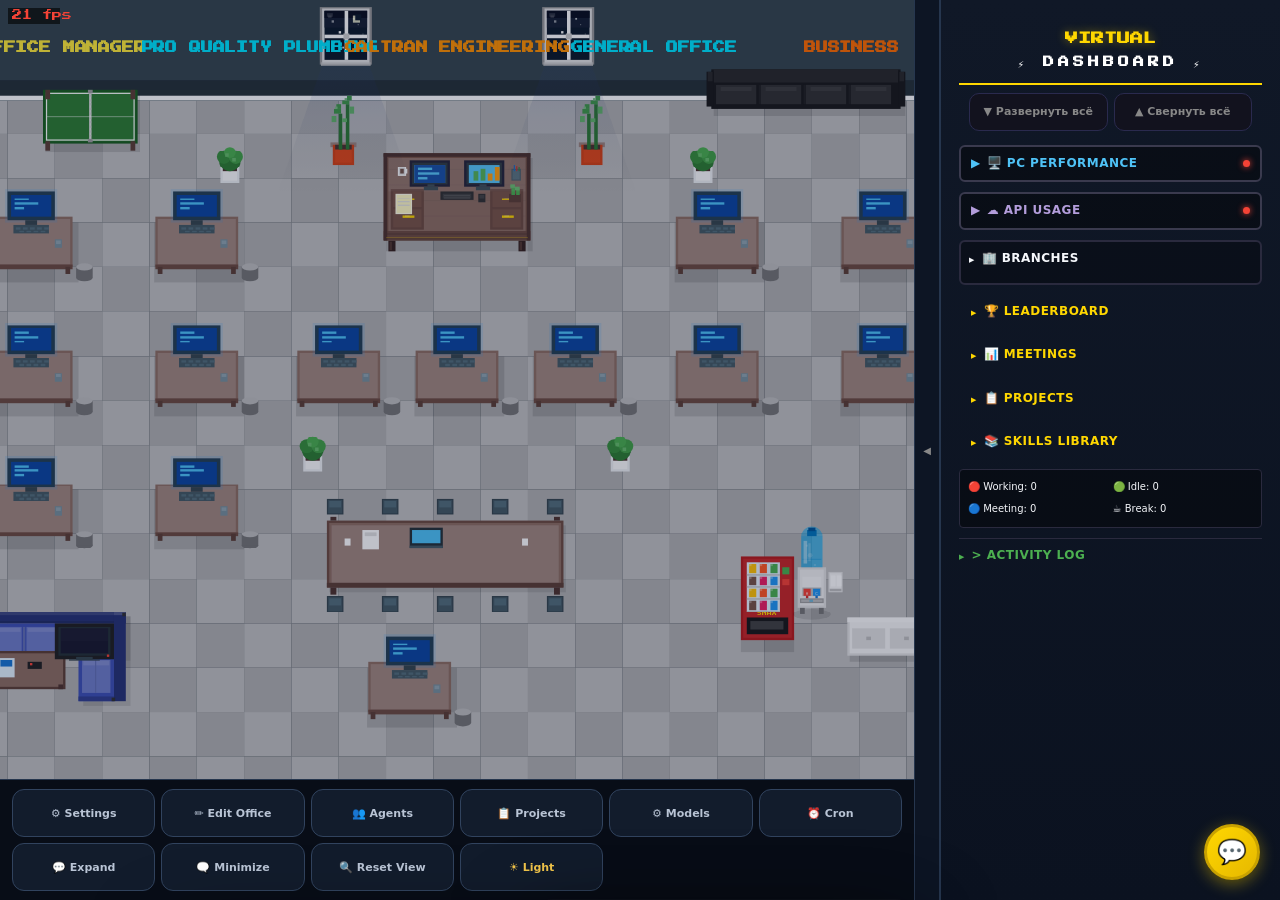
==== app/index.html @ 3524c3de "Add free virtual office fork and agent tooling" ====
<!DOCTYPE html>
<html lang="ru">
<head>
    <meta charset="UTF-8">
    <meta name="viewport" content="width=device-width, initial-scale=1.0, user-scalable=yes">
    <title>Виртуальный офис</title>
    <link rel="icon" type="image/png" href="favicon.png">
    <link rel="icon" type="image/svg+xml" href="favicon.svg">
    <link rel="apple-touch-icon" href="icon-192.png">
    <link rel="manifest" href="manifest.json">
    <meta name="theme-color" content="#070b13">
    <script>
    (function () {
        try {
            document.documentElement.dataset.uiTheme = localStorage.getItem('vo-ui-theme') === 'light' ? 'light' : 'dark';
            var preset = localStorage.getItem('vo-ui-preset') || 'classic';
            if (!/^(classic|retro|cyberpunk|gameboy|custom)$/.test(preset)) preset = 'classic';
            document.documentElement.dataset.uiPreset = preset;
        } catch (e) {
            document.documentElement.dataset.uiTheme = 'dark';
            document.documentElement.dataset.uiPreset = 'classic';
        }
    })();
    </script>
    <link rel="stylesheet" href="style.css?v=20260723-layout-selection-resize-1">
    <link rel="stylesheet" href="projects.css?v=20260722-1">
    <link rel="stylesheet" href="ui-modern.css?v=20260723-layout-selection-resize-1">
    <link rel="stylesheet" href="ui-themes.css?v=20260722-14">
    <link rel="stylesheet" href="office-layouts.css?v=20260722-2">
    <link href="https://fonts.googleapis.com/css2?family=Press+Start+2P&display=swap" rel="stylesheet">
</head>
<body>
    <div class="main-container">
        <div class="left-column">
            <div class="game-wrapper">
                <canvas id="officeCanvas" width="1000" height="700"></canvas>
                <!-- Main Settings Menu Panel -->
                <div id="main-menu-panel" class="main-menu-panel">
                    <div class="main-menu-header">
                <span>☰ НАСТРОЙКИ</span>
                        <button class="catalog-close-btn" onclick="toggleMainMenu()">✕</button>
                    </div>
                    <div class="main-menu-body">
                        <!-- Connection -->
                        <div class="mm-section">
                            <div class="mm-section-title">🔌 OpenClaw Connection</div>
                            <label class="mm-label">OpenClaw Path <span style="color:#666;font-size:9px">(server-side)</span></label>
                            <input type="text" id="mm-oc-path" class="mm-input" placeholder="/home/user/.openclaw">
                            <div style="font-size:9px;color:#666;margin:4px 0 8px;">Path to your OpenClaw installation on the server. Agents are discovered from this directory.</div>
                            <label class="mm-label">Gateway URL <span style="color:#666;font-size:9px">(server-side)</span></label>
                            <input type="text" id="mm-gateway-url" class="mm-input" placeholder="ws://127.0.0.1:18789">
                            <div style="font-size:9px;color:#666;margin:4px 0 8px;">How the server reaches OpenClaw. Default works for local installs.</div>
                            <label class="mm-label">Gateway Token <span style="color:#666;font-size:9px">(auto-detected)</span></label>
                            <input type="text" id="mm-gateway-token" class="mm-input" placeholder="Auto-detected from openclaw.json" style="font-family:monospace;font-size:11px;">
                            <div style="font-size:9px;color:#666;margin:4px 0 8px;">Auth token for chat & live status. Auto-read from OpenClaw config. Override to connect to a different instance.</div>
                            <button class="mm-btn mm-btn-primary" onclick="mmTestConnection()">🔍 Test Connection</button>
                            <div id="mm-conn-status"></div>
                        </div>
                        <!-- Hermes Connection -->
                        <div class="mm-section">
                            <div class="mm-section-title">⚕️ Hermes Connections</div>
                            <label class="mm-label" style="display:flex;align-items:center;gap:6px;">
                                <input type="checkbox" id="mm-hermes-enable" checked> Show native Hermes agents
                            </label>
                            <div style="font-size:9px;color:#666;margin:4px 0 8px;line-height:1.4;">
                                Add one authenticated API connection per native Hermes profile. Hermes keeps ownership of its processes, tools, sessions, and terminal environment.
                            </div>
                            <div id="mm-hermes-fields" style="margin-top:8px;">
                                <div id="mm-hermes-connections"></div>
                                <button class="mm-btn" type="button" onclick="mmAddHermesConnection()">＋ Add Connection</button>
                                <label class="mm-label" style="display:flex;align-items:center;gap:6px;margin-top:8px;">
                                    <input type="checkbox" id="mm-hermes-platform-enable"> Hermes Messaging Gateway Platform
                                </label>
                                <label class="mm-label">Gateway Platform Token <span style="color:#666;font-size:9px">shared with MY_VIRTUAL_OFFICE_TOKEN</span></label>
                                <input type="password" id="mm-hermes-platform-token" class="mm-input" placeholder="long shared token">
                                <label class="mm-label">Gateway Platform Agent ID</label>
                                <input type="text" id="mm-hermes-platform-agent" class="mm-input" placeholder="hermes-gateway">
                                <div style="font-size:9px;color:#666;margin:4px 0 8px;">Optional separate bridge for a Hermes Messaging Gateway plugin.</div>
                                <button class="mm-btn mm-btn-primary" onclick="mmTestHermes()">🔍 Test Hermes</button>
                                <div id="mm-hermes-status"></div>
                            </div>
                        </div>
                        <!-- Office Settings -->
                        <div class="mm-section">
                            <div class="mm-section-title">🏢 Office</div>
                            <label class="mm-label">Office Name</label>
                            <input type="text" id="mm-office-name" class="mm-input" placeholder="My Virtual Office">
                            <label class="mm-label">Weather Location</label>
                            <div style="display:flex;gap:8px">
                                <input type="text" id="mm-weather-city" class="mm-input" placeholder="e.g. Miami" style="flex:2">
                                <input type="text" id="mm-weather-state" class="mm-input" placeholder="e.g. FL" style="flex:1">
                            </div>
                        </div>
                        <!-- Display -->
                        <div class="mm-section">
                            <div class="mm-section-title">🖥️ Display</div>
                            <label class="mm-label" style="display:flex;align-items:center;gap:6px;">
                                <input type="checkbox" id="mm-show-bubbles" checked> Show chat bubbles
                            </label>
                            <label class="mm-label" style="display:flex;align-items:center;gap:6px;">
                                <input type="checkbox" id="mm-show-names" checked> Show agent names
                            </label>
                        </div>
                        <!-- API Usage -->
                        <div class="mm-section">
                            <div class="mm-section-title">☁️ API Usage</div>
                            <label class="mm-label" style="display:flex;align-items:center;gap:6px;">
                                <input type="checkbox" id="mm-apiusage-enable" checked> Show API Usage Panel
                            </label>
                            <div style="font-size:9px;color:#666;margin:4px 0 8px;">
                                Auto-detects providers from your OpenClaw config (Anthropic, OpenAI, Google, etc.).<br>
                                Shows live usage quotas, API key health, and token expiry. No extra setup needed.
                            </div>
                            <div id="mm-apiusage-status"></div>
                        </div>
                        <!-- PC Performance -->
                        <div class="mm-section">
                            <div class="mm-section-title">🖥️ PC Performance</div>
                            <label class="mm-label" style="display:flex;align-items:center;gap:6px;">
                                <input type="checkbox" id="mm-pcmetrics-enable"> Enable PC Performance Monitor
                            </label>
                            <div id="mm-pcmetrics-fields" style="display:none;margin-top:8px;">
                                <label class="mm-label">Metrics Server URL</label>
                                <input type="text" id="mm-pcmetrics-url" class="mm-input" placeholder="http://192.168.1.100:8099">
                                <div style="font-size:9px;color:#666;margin:4px 0 8px;">URL of the PC running pc-metrics-server.py. Can be local or remote.</div>
                                <button class="mm-btn mm-btn-primary" onclick="mmTestPcMetrics()">🔍 Test Connection</button>
                                <div id="mm-pcmetrics-status"></div>
                            </div>
                        </div>
                        <div class="mm-section">
                            <div class="mm-section-title">&#x1F310; Agent Browser</div>
                            <div style="font-size:11px;color:#888;margin-bottom:8px;line-height:1.4;">
                                Give your AI agents a real web browser they can control. You can watch them browse in real time through a live viewer panel.<br><br>
                                <b>How it works:</b> Your agents use <b>CDP</b> (Chrome DevTools Protocol) to navigate, click, and read pages. The <b>Viewer</b> is a live screen you see in the office — like watching over their shoulder.<br><br>
                                <b>Compatible with:</b> KasmVNC, headless Chromium, browserless.io, Playwright, or any setup that exposes CDP. The viewer can be any VNC/noVNC/web viewer.
                            </div>
                            <label class="mm-label" style="display:flex;align-items:center;gap:6px;">
                                <input type="checkbox" id="mm-browser-enable"> Enable Agent Browser
                            </label>
                            <div id="mm-browser-fields" style="display:none;margin-top:8px;">
                                <label class="mm-label">CDP URL <span style="color:#666;font-size:9px">(how agents control the browser)</span></label>
                                <input type="text" id="mm-cdp-url" class="mm-input" placeholder="e.g. http://127.0.0.1:9222">
                                <div style="font-size:10px;color:#666;margin:2px 0 6px;">The Chrome DevTools Protocol endpoint. Usually runs on the same machine as Virtual Office. Use 127.0.0.1 if the browser container is local.</div>
                                <button class="mm-btn" onclick="mmTestCdp()" style="font-size:9px;padding:4px 10px;">&#x1F50D; Test CDP</button>
                                <div id="mm-cdp-status" style="margin:4px 0 10px;"></div>
                                
                                <label class="mm-label">Browser Viewer URL <span style="color:#666;font-size:9px">(live view you watch)</span></label>
                                <input type="text" id="mm-viewer-url" class="mm-input" placeholder="e.g. http://192.168.1.100:6902">
                                <div style="font-size:10px;color:#666;margin:2px 0 6px;">The URL that loads in the floating browser window. Must be reachable from your browser (not localhost if you're accessing remotely). Use HTTP to avoid certificate issues.</div>
                                <button class="mm-btn" onclick="mmTestViewer()" style="font-size:9px;padding:4px 10px;">&#x1F50D; Test Viewer</button>
                                <div id="mm-viewer-status" style="margin:4px 0;"></div>
                            </div>
                        </div>
                        <div class="mm-section">
                            <div class="mm-section-title">🌤️ Weather</div>
                            <label class="mm-label">
                                <input type="checkbox" id="mm-show-weather" checked> Show weather effects
                            </label>
                        </div>
                        <!-- Actions -->
                        <div class="mm-section">
                            <div class="mm-section-title">⚡ Actions</div>
                            <button class="mm-btn" onclick="mmExportConfig()">📤 Export Office Config</button>
                            <button class="mm-btn" onclick="mmImportConfig()">📥 Import Office Config</button>
                            <input type="file" id="mm-import-file" accept=".json" style="display:none">
                            <button class="mm-btn mm-btn-danger" onclick="mmFullReset()">🗑️ Full Reset</button>
                            <div class="mm-warning">Resets all furniture, agents, and branches to defaults.</div>
                        </div>
                        <!-- Help -->
                        <div class="mm-section">
                            <div class="mm-section-title">❓ Help</div>
                            <div class="mm-help">
                                <p><b>Navigation:</b> Scroll to zoom, click+drag to pan</p>
                                <p><b>Edit Office:</b> Place/move furniture, walls, floor colors</p>
                                <p><b>Resize office:</b> Use +/− for one tile, or drag the yellow grip on the right/bottom edge.</p>
                                <p><b>Agents:</b> Customize appearance, assign desks, set branches</p>
                                <p><b>Multi-select:</b> Double-click empty space → drag to select area. Or hold Ctrl (Cmd on Mac) and click items one by one.</p>
                                <p><b>Move group:</b> After multi-selecting, click+hold any selected item to drag them all together.</p>
                                <p><b>Shortcuts:</b> Del = delete selected, Esc = cancel, click empty = deselect all</p>
                            </div>
                            <a href="/setup" class="mm-btn" style="text-align:center;display:block;text-decoration:none">🧙 Run Setup Wizard</a>
                        </div>
                        <!-- Save -->
                        <button class="mm-btn mm-btn-primary mm-save-all" onclick="mmSaveSettings()">💾 Save Settings</button>
                    </div>
                </div>
            </div>
            <div class="toolbar">
                <button id="btn-main-menu" title="Настройки и помощь" onclick="toggleMainMenu()">☰ Меню</button>
                <button id="btn-edit-office" title="Изменить планировку офиса — менять размер и расставлять мебель" onclick="toggleEditMode()">✏️ Офис</button>
                <button id="btn-save-edits" title="Сохранить изменения" onclick="saveEdits()" style="display:none;opacity:0.4" disabled>💾 Сохранить</button>
                <button id="btn-undo-edit" title="Отменить последнее изменение" onclick="undoEdit()" style="display:none;opacity:0.4" disabled>↩️ Отменить</button>
                <button id="btn-agent-settings" title="Создать и настроить агентов" onclick="toggleAgentPanel()">👤 Агенты</button>
                <div class="toolbar-divider"></div>
                <button id="btn-expand-all" title="Развернуть все облачка" onclick="expandAllBubbles()">💬 Развернуть</button>
                <button id="btn-minimize-all" title="Свернуть все облачка" onclick="minimizeAllBubbles()">💬 Свернуть</button>
                <a href="/models.html" style="text-decoration:none"><button title="Model & Provider Settings">⚙️ Models</button></a>
                <a href="/cron.html" style="text-decoration:none"><button title="Cron Job Manager">⏰ Cron</button></a>
                <button title="Project Manager" onclick="openProjectsManager()">📋 Projects</button>
                <button title="Reset canvas zoom" onclick="resetCamera()">🔍 Reset</button>
                <button id="sms-toggle" title="SMS/Phone Panel">📞 SMS</button>
                <button id="browser-toggle" title="Agent Browser (Neko)" class="browser-toggle-btn">🌐 Browser</button>
            </div>
        </div>
        <div class="sidebar-edge" id="sidebar-edge" onclick="toggleSidebar()" title="Toggle sidebar">
            <span id="sidebar-edge-arrow">◀</span>
        </div>
        <div class="sidebar" id="sidebar">
            <div class="brand">
                <h2 id="brand-title">VIRTUAL</h2>
                <h3>⚡ DASHBOARD ⚡</h3>
            </div>
            <script>
            // Load office name from config
            fetch('/vo-config').then(r=>r.json()).then(d=>{
                var el=document.getElementById('brand-title');
                if(el&&d.office&&d.office.name) el.textContent=d.office.name.toUpperCase();
                document.title=d.office.name||'My Virtual Office';
            }).catch(()=>{});
            </script>

            <div class="sidebar-bulk-actions">
                        <button class="sidebar-bulk-btn" onclick="sidebarExpandAll()" title="Развернуть все блоки">▼ Развернуть всё</button>
                        <button class="sidebar-bulk-btn" onclick="sidebarCollapseAll()" title="Свернуть все блоки">▲ Свернуть всё</button>
            </div>

            <div class="pc-monitor" id="pc-monitor">
                <h4 class="pc-monitor-toggle" onclick="togglePcMonitor()">
                    <span id="pc-toggle-arrow">▶</span> 🖥️ PC PERFORMANCE
                    <span id="pc-status-dot" class="pc-dot offline" title="Offline"></span>
                </h4>
                <div id="pc-monitor-body" class="pc-monitor-body" style="display:none">
                    <div class="pc-metric-row">
                        <div class="pc-metric">
                            <div class="pc-metric-header">
                                <span class="pc-label">CPU</span>
                                <span class="pc-value" id="pc-cpu-val">--%</span>
                            </div>
                            <div class="pc-bar-track"><div class="pc-bar cpu" id="pc-cpu-bar" style="width:0%"></div></div>
                            <canvas id="pc-cpu-graph" class="pc-graph" width="260" height="40"></canvas>
                            <div class="pc-detail" id="pc-cpu-detail">-- cores / -- MHz</div>
                        </div>
                    </div>
                    <div class="pc-metric-row">
                        <div class="pc-metric">
                            <div class="pc-metric-header">
                                <span class="pc-label">RAM</span>
                                <span class="pc-value" id="pc-ram-val">--%</span>
                            </div>
                            <div class="pc-bar-track"><div class="pc-bar ram" id="pc-ram-bar" style="width:0%"></div></div>
                            <canvas id="pc-ram-graph" class="pc-graph" width="260" height="40"></canvas>
                            <div class="pc-detail" id="pc-ram-detail">-- / -- GB</div>
                        </div>
                    </div>
                    <div id="pc-gpus-container"></div>
                </div>
            </div>

            <div class="api-usage-monitor" id="api-usage-monitor">
                <h4 class="api-usage-toggle" onclick="toggleApiUsage()">
                    <span id="api-toggle-arrow">▶</span> ☁️ API USAGE
                    <span id="api-status-dot" class="pc-dot offline" title="Loading..."></span>
                </h4>
                <div id="api-usage-body" class="api-usage-body" style="display:none">
                    <div id="api-usage-cards"></div>
                </div>
            </div>

            <div class="branch-manager-panel collapsible">
                <h4 onclick="toggleSection(this)"><span class="section-arrow">▶</span> 🏢 BRANCHES</h4>
                <div class="section-body" style="display:none">
                    <div class="branch-manager-actions">
                        <button onclick="branchCreatePrompt()">➕ Add Branch</button>
                    </div>
                    <div id="branch-sections-container"></div>
                </div>
            </div>

            <div class="projects-leaderboard collapsible">
                <h4 onclick="toggleSection(this)"><span class="section-arrow">▶</span> 🏆 LEADERBOARD</h4>
                <div class="section-body" style="display:none">
                    <div id="sidebar-projects-lb" class="proj-leaderboard">
                        <div class="proj-lb-empty">No scores yet — complete tasks to earn XP!</div>
                    </div>
                </div>
            </div>

            <div class="meetings-sidebar collapsible">
                <h4 onclick="toggleSection(this)"><span class="section-arrow">▶</span> 📊 MEETINGS</h4>
                <div class="section-body" style="display:none">
                    <div id="sidebar-mtg-active" class="sidebar-mtg-list"></div>
                    <button class="sidebar-mtg-btn" onclick="openMeetingsDashboard()">📊 Встречи</button>
                </div>
            </div>

            <div class="projects-sidebar collapsible">
                <h4 onclick="toggleSection(this)"><span class="section-arrow">▶</span> 📋 PROJECTS</h4>
                <div class="section-body" style="display:none">
                    <div id="sidebar-projects-list" class="sidebar-projects-list"></div>
                    <button class="sidebar-mtg-btn" onclick="openProjectsManager()">📋 Проекты</button>
                </div>
            </div>

            <div class="skills-library-sidebar collapsible">
                <h4 onclick="toggleSection(this)"><span class="section-arrow">▶</span> 📚 SKILLS LIBRARY</h4>
                <div class="section-body" style="display:none">
                    <button class="sidebar-mtg-btn" onclick="openSkillsLibrary()">📚 Библиотека навыков</button>
                </div>
            </div>

            <div class="status-panel">
                <p>🔴 Working: <span id="count-working">0</span></p>
                <p>🟢 Idle: <span id="count-idle">0</span></p>
                <p>🔵 Meeting: <span id="count-meeting">0</span></p>
                <p>☕ Break: <span id="count-break">0</span></p>
            </div>

            <div class="activity-feed collapsible">
                <h4 onclick="toggleSection(this)"><span class="section-arrow">▶</span> > ACTIVITY LOG</h4>
                <div class="section-body" style="display:none">
                    <ul id="log-list">
                        <li>System initialized...</li>
                    </ul>
                </div>
            </div>

        </div>
    </div>

    <div id="agentModal" class="modal hidden">
        <div class="modal-content">
            <div class="modal-header">
                <span id="modal-emoji" class="modal-emoji"></span>
                <h2 id="modal-name">Agent Name</h2>
                <span class="close-btn" onclick="closeModal()">&times;</span>
            </div>
            <p id="modal-role" class="modal-role"></p>
            <div class="modal-grid">
                <div class="modal-section">
                    <h3>STATUS</h3>
                    <p id="modal-status">Online</p>
                    <p>Task: <span id="modal-task">—</span></p>
                </div>
                <div class="modal-section">
                    <h3>BRANCH</h3>
                    <p id="modal-branch">—</p>
                    <p>Updated: <span id="modal-updated">—</span></p>
                </div>
                <div class="modal-section full-width">
                    <h3>⚡ MODEL</h3>
                    <div class="model-settings-row">
                        <select id="modal-model-select"></select>
                        <button id="modal-model-apply" onclick="applyModelChange()">Apply</button>
                    </div>
                    <p id="modal-model-status" class="model-status-msg"></p>
                </div>
                <div class="modal-section full-width io-section">
                    <h3>📥 LAST REQUEST</h3>
                    <div id="modal-input" class="scroll-box io-box"></div>
                </div>
                <div class="modal-section full-width io-section">
                    <h3>📤 RESPONSE</h3>
                    <div id="modal-output" class="scroll-box io-box"></div>
                </div>
            <div class="modal-section full-width bio-section">
                <h3 class="bio-toggle" onclick="toggleBio('agents')">▶ AGENTS.md</h3>
                <div id="modal-bio-agents" class="bio-content" style="display:none">
                    <textarea id="bio-edit-agents" class="bio-editor" spellcheck="false" readonly></textarea>
                    <div class="bio-btn-row">
                        <button class="bio-edit-btn" onclick="enableBioEdit('agents')">✏️ Edit</button>
                        <button class="bio-save-btn" onclick="saveBioFile('AGENTS.md', 'bio-edit-agents')" style="display:none" id="bio-save-agents">💾 Save</button>
                    </div>
                </div>
            </div>
            <div class="modal-section full-width bio-section">
                <h3 class="bio-toggle" onclick="toggleBio('soul')">▶ SOUL.md</h3>
                <div id="modal-bio-soul" class="bio-content" style="display:none">
                    <textarea id="bio-edit-soul" class="bio-editor" spellcheck="false" readonly></textarea>
                    <div class="bio-btn-row">
                        <button class="bio-edit-btn" onclick="enableBioEdit('soul')">✏️ Edit</button>
                        <button class="bio-save-btn" onclick="saveBioFile('SOUL.md', 'bio-edit-soul')" style="display:none" id="bio-save-soul">💾 Save</button>
                    </div>
                </div>
            </div>
            <div class="modal-section full-width bio-section">
                <h3 class="bio-toggle" onclick="toggleBio('memory')">▶ MEMORY.md</h3>
                <div id="modal-bio-memory" class="bio-content" style="display:none">
                    <textarea id="bio-edit-memory" class="bio-editor" spellcheck="false" readonly></textarea>
                    <div class="bio-btn-row">
                        <button class="bio-edit-btn" onclick="enableBioEdit('memory')">✏️ Edit</button>
                        <button class="bio-save-btn" onclick="saveBioFile('MEMORY.md', 'bio-edit-memory')" style="display:none" id="bio-save-memory">💾 Save</button>
                    </div>
                </div>
            </div>
            <div class="modal-section full-width bio-section">
                <h3 class="bio-toggle" onclick="toggleBio('tools')">▶ TOOLS.md</h3>
                <div id="modal-bio-tools" class="bio-content" style="display:none">
                    <textarea id="bio-edit-tools" class="bio-editor" spellcheck="false" readonly></textarea>
                    <div class="bio-btn-row">
                        <button class="bio-edit-btn" onclick="enableBioEdit('tools')">✏️ Edit</button>
                        <button class="bio-save-btn" onclick="saveBioFile('TOOLS.md', 'bio-edit-tools')" style="display:none" id="bio-save-tools">💾 Save</button>
                    </div>
                </div>
            </div>
            <div class="modal-section full-width bio-section">
                <h3 class="bio-toggle" onclick="toggleBio('identity')">▶ IDENTITY.md</h3>
                <div id="modal-bio-identity" class="bio-content" style="display:none">
                    <textarea id="bio-edit-identity" class="bio-editor" spellcheck="false" readonly></textarea>
                    <div class="bio-btn-row">
                        <button class="bio-edit-btn" onclick="enableBioEdit('identity')">✏️ Edit</button>
                        <button class="bio-save-btn" onclick="saveBioFile('IDENTITY.md', 'bio-edit-identity')" style="display:none" id="bio-save-identity">💾 Save</button>
                    </div>
                </div>
            </div>
            <div class="modal-section full-width bio-section">
                <h3 class="bio-toggle" onclick="toggleBio('daily')">▶ DAILY NOTES</h3>
                <div id="modal-bio-daily" class="bio-content" style="display:none">
                    <textarea id="bio-edit-daily" class="bio-editor" spellcheck="false" readonly></textarea>
                    <span style="color:#666;font-size:10px;">Daily notes are read-only</span>
                </div>
            </div>
            <div class="modal-section full-width bio-section">
                <h3 class="bio-toggle" onclick="toggleBio('skills')">▶ SKILLS</h3>
                <div id="modal-bio-skills" class="bio-content" style="display:none">
                    <div id="skills-list"></div>
                    <div class="skill-workshop-panel">
                        <div class="skill-workshop-heading">
                            <span>Skill Workshop</span>
                            <button type="button" onclick="refreshSkillWorkshopQueue()">Refresh</button>
                        </div>
                        <div id="skill-workshop-list" class="skill-workshop-list">
                            <span style="color:#666;font-size:11px;">Loading proposals...</span>
                        </div>
                    </div>
                    <div class="bio-btn-row">
                        <button class="bio-edit-btn" onclick="showAddSkillForm()">➕ Add Skill</button>
                        <button class="bio-edit-btn" onclick="showLibraryPicker()">📚 Add from Library</button>
                    </div>
                    <div id="skill-library-picker" style="display:none;">
                        <select id="skill-library-select" class="skill-form-input" style="margin-bottom:4px;"></select>
                        <div class="bio-btn-row">
                            <button class="bio-save-btn" style="display:inline-flex" onclick="applyLibrarySkill()">📋 Apply</button>
                            <button class="bio-edit-btn" onclick="hideLibraryPicker()">Cancel</button>
                        </div>
                    </div>
                    <div id="skill-add-form" style="display:none;">
                        <input id="skill-new-name" type="text" placeholder="Skill name" class="skill-form-input">
                        <textarea id="skill-new-content" placeholder="Paste SKILL.md content here..." class="skill-form-textarea"></textarea>
                        <div class="bio-btn-row">
                            <button class="bio-save-btn" style="display:inline-flex" onclick="saveNewSkill()">💾 Save Skill</button>
                            <button class="bio-edit-btn" onclick="hideAddSkillForm()">Cancel</button>
                        </div>
                    </div>
                    <div id="skill-edit-form" style="display:none;">
                        <h4 id="skill-edit-title" style="color:#ffd700;font-size:12px;margin:0 0 4px 0;"></h4>
                        <textarea id="skill-edit-content" class="skill-form-textarea" style="min-height:180px;"></textarea>
                        <div class="bio-btn-row">
                            <button class="bio-save-btn" style="display:inline-flex" onclick="saveEditedSkill()">💾 Save</button>
                            <button class="bio-edit-btn" onclick="hideEditSkillForm()">Cancel</button>
                        </div>
                    </div>
                </div>
            </div>
                <div class="modal-section full-width">
                    <h3>INTENT HISTORY</h3>
                    <div id="modal-plan" class="scroll-box"></div>
                </div>
                <div class="modal-section full-width">
                    <h3>SYSTEM LOGS</h3>
                    <div id="modal-logs" class="scroll-box"></div>
                </div>
            </div>
            <div class="modal-controls">
                <button onclick="overrideAgent('working')">🖥️ Work</button>
                <button onclick="overrideAgent('meeting')">📊 Meet</button>
                <button onclick="overrideAgent('break')">💧 Break</button>
                <button onclick="overrideAgent('lounge')">🛋️ Lounge</button>
                <span class="modal-controls-sep">|</span>
                <button id="btn-trigger-thought">💭 Think</button>
                <button id="btn-trigger-speech">💬 Say</button>
                <button id="btn-clear-bubbles">🧹 Clear</button>
            </div>
        </div>
    </div>

    <!-- Meetings Dashboard Modal -->
    <div id="meetingsModal" class="modal hidden">
        <div class="modal-content meetings-modal-content">
            <div class="modal-header">
                <span class="modal-emoji">📊</span>
                <h2>Meetings</h2>
                <span class="close-btn" onclick="closeMeetingsModal()">&times;</span>
            </div>
            <div class="mtg-tabs">
                <button class="mtg-tab active" data-tab="active" onclick="switchMtgTab('active')">Active</button>
                <button class="mtg-tab" data-tab="completed" onclick="switchMtgTab('completed')">History</button>
            </div>
            <div class="mtg-bulk-actions">
                <button class="mtg-btn" onclick="mtgExpandAll()">▼ Развернуть всё</button>
                <button class="mtg-btn" onclick="mtgCollapseAll()">▲ Collapse All</button>
            </div>
            <div id="mtg-cards" class="mtg-cards"></div>
        </div>
    </div>

    <!-- Skills Library Modal -->
    <div id="skillsLibraryModal" class="modal hidden">
        <div class="modal-content skills-library-modal">
            <div class="modal-header">
                <span class="modal-emoji">📚</span>
                <h2>Skills Library</h2>
                <span class="close-btn" onclick="closeSkillsLibrary()">&times;</span>
            </div>
            <div class="skl-topbar">
                <button class="mtg-btn" onclick="openSkillEditor(null)">➕ Add Skill</button>
                <label class="mtg-btn skl-upload-label">📎 Upload
                    <input type="file" accept=".md" id="skl-upload-input" style="display:none" onchange="handleSkillUpload(this)">
                </label>
            </div>
            <div id="skl-cards" class="skl-cards"></div>
        </div>
    </div>

    <!-- Skill Editor Sub-Modal -->
    <div id="skillEditorModal" class="modal hidden">
        <div class="modal-content" style="max-width:640px;">
            <div class="modal-header">
                <span class="modal-emoji">✏️</span>
                <h2 id="skl-editor-title">Add Skill</h2>
                <span class="close-btn" onclick="closeSkillEditor()">&times;</span>
            </div>
            <div class="skl-editor-body">
                <label class="skl-field-label">Skill Name</label>
                <input type="text" id="skl-editor-name" class="skl-input" placeholder="my-skill-name">
                <label class="skl-field-label">SKILL.md Content</label>
                <textarea id="skl-editor-content" class="skl-textarea" placeholder="---&#10;name: skill-name&#10;description: What this skill does&#10;---&#10;&#10;# Skill Title&#10;&#10;Instructions..."></textarea>
                <div class="skl-editor-actions">
                    <button class="mtg-btn" onclick="saveSkill()">💾 Save</button>
                    <button class="mtg-btn" onclick="closeSkillEditor()">Cancel</button>
                </div>
            </div>
        </div>
    </div>

    <!-- Projects Manager Modal -->
    <div id="projectsModal" class="modal hidden" onclick="if(event.target===this)closeProjectsModal()">
        <div class="modal-content projects-modal-content">
            <div class="modal-header" style="flex-shrink:0;padding:10px 16px;background:#0d0d1e;border-bottom:2px solid #ffd700">
                <span class="modal-emoji">📋</span>
                <h2 style="font-size:16px;font-family:-apple-system,BlinkMacSystemFont,'Segoe UI',Roboto,sans-serif">Projects</h2>
                <span class="close-btn" onclick="closeProjectsModal()">&times;</span>
            </div>
            <div id="proj-main-content" style="flex:1;display:flex;flex-direction:column;overflow:hidden">
                <!-- Populated by projects.js -->
            </div>
        </div>
        <!-- Task Detail Slide-in Panel -->
        <div id="proj-detail-panel" class="proj-detail-panel">
            <!-- Populated by projects.js -->
        </div>
        <!-- Form Overlay -->
        <div id="proj-form-overlay" class="proj-form-modal hidden" onclick="if(event.target===this)ProjMgr&&ProjMgr.hideFormModal()">
        </div>
    </div>

    <!-- End Meeting Sub-Modal -->
    <div id="endMeetingModal" class="modal hidden">
        <div class="modal-content" style="max-width:480px;">
            <div class="modal-header">
                <span class="modal-emoji">✅</span>
                <h2>End Meeting</h2>
                <span class="close-btn" onclick="closeEndMeetingModal()">&times;</span>
            </div>
            <input type="hidden" id="end-mtg-id">
            <div class="mtg-form">
                <label class="mtg-label">Summary <span style="color:#e74c3c">*</span></label>
                <textarea id="end-mtg-summary" class="mtg-textarea" rows="3" placeholder="What happened in this meeting?"></textarea>
                <label class="mtg-label">Resolution</label>
                <textarea id="end-mtg-resolution" class="mtg-textarea" rows="2" placeholder="Outcome / decisions made (optional)"></textarea>
                <label class="mtg-label">Action Items <span style="color:#666;font-size:9px">(one per line)</span></label>
                <textarea id="end-mtg-actions" class="mtg-textarea" rows="3" placeholder="e.g. Cody: implement auth module&#10;Usy: update login UI"></textarea>
                <div id="end-mtg-responses-section"></div>
                <div id="end-mtg-error" style="color:#e74c3c;font-size:10px;margin:6px 0;display:none;"></div>
                <button class="mtg-btn mtg-btn-end" onclick="submitEndMeeting()">End Meeting</button>
            </div>
        </div>
    </div>

    <!-- SMS Panel -->
    <div id="sms-panel" class="sms-panel">
        <div class="sms-resize-handle top-left"></div>
        <div class="sms-resize-handle top"></div>
        <div class="sms-resize-handle top-right"></div>
        <div class="sms-resize-handle right"></div>
        <div class="sms-resize-handle bottom-right"></div>
        <div class="sms-resize-handle bottom"></div>
        <div class="sms-resize-handle bottom-left"></div>
        <div class="sms-resize-handle left"></div>
        <div class="sms-header">
            <span>📞 SMS Inbox</span>
            <span id="sms-count" class="sms-count">0</span>
            <span style="flex:1"></span>
            <div class="sms-header-btns">
                <button id="sms-close" class="sms-close">&times;</button>
            </div>
        </div>
        <div class="sms-owner-strip">
            <span id="sms-owner-badge" class="sms-owner-badge">Owner agent not assigned</span>
        </div>
        <div class="sms-layout">
            <div class="sms-sidebar">
                <div class="sms-thread-picker">
                    <select id="sms-recipient" class="sms-recipient">
                        <option value="">Select contact...</option>
                    </select>
                    <input type="text" id="sms-phone-manual" class="sms-phone-manual" placeholder="+1XXXXXXXXXX" style="display:none">
                    <button id="sms-toggle-manual" class="sms-toggle-manual" title="Type number manually">✏️</button>
                    <button id="sms-open-thread" class="sms-open-thread" title="Open thread">Open</button>
                </div>
                <div id="sms-threads" class="sms-threads"></div>
            </div>
            <div class="sms-conversation">
                <div class="sms-thread-header">
                    <button id="sms-back-to-inbox" class="sms-back-to-inbox" type="button">← Inbox</button>
                    <div class="sms-thread-header-main">
                        <div id="sms-thread-title" class="sms-thread-title">Select a contact</div>
                        <div id="sms-thread-subtitle" class="sms-thread-subtitle">Choose a thread to view the conversation.</div>
                    </div>
                    <div class="sms-mode-toggle">
                        <span id="sms-mode-label" class="sms-mode-label">Agent</span>
                        <label class="sms-switch">
                            <input type="checkbox" id="sms-mode-check">
                            <span class="sms-slider"></span>
                        </label>
                    </div>
                </div>
                <div id="sms-empty-state" class="sms-empty-state">Select a contact thread on the left, or open a number to start a new one.</div>
                <div id="sms-messages" class="sms-messages"></div>
                <div class="sms-input-row sms-compose-row">
                    <textarea id="sms-input" class="sms-input" placeholder="Switch this thread to User to reply manually..." rows="2"></textarea>
                    <button id="sms-send" class="sms-send-btn">▶</button>
                </div>
            </div>
        </div>
    </div>

    <!-- Chat Panel -->
    <button id="chat-toggle" class="chat-toggle-btn">💬</button>
    <div id="chat-exterior-tabs" class="chat-exterior-tabs" title="Chat windows">
        <button type="button" class="chat-slot-tab state-hidden" data-chat-slot-toggle="1" data-chat-slot-state="hidden" aria-pressed="false" title="Open chat window 1">
            <span class="chat-slot-tab-label">1</span>
        </button>
        <button type="button" class="chat-slot-tab state-hidden" data-chat-slot-toggle="2" data-chat-slot-state="hidden" aria-pressed="false" title="Open chat window 2">
            <span class="chat-slot-tab-label">2</span>
        </button>
        <button type="button" class="chat-slot-tab state-hidden" data-chat-slot-toggle="3" data-chat-slot-state="hidden" aria-pressed="false" title="Open chat window 3">
            <span class="chat-slot-tab-label">3</span>
        </button>
        <button type="button" class="chat-slot-tab chat-slot-tab-reset" id="chat-reset-layout" title="Reset all chat windows to equal size">
            <span class="chat-slot-tab-label">↺</span>
        </button>
    </div>
    <div id="chat-panel" class="chat-panel">
        <div id="chat-resize-handle-top-left"      class="chat-resize-handle top-left"></div>
        <div id="chat-resize-handle-top"           class="chat-resize-handle top"></div>
        <div id="chat-resize-handle-top-right"     class="chat-resize-handle top-right"></div>
        <div id="chat-resize-handle-right"         class="chat-resize-handle right"></div>
        <div id="chat-resize-handle-bottom-right"  class="chat-resize-handle bottom-right"></div>
        <div id="chat-resize-handle-bottom"        class="chat-resize-handle bottom"></div>
        <div id="chat-resize-handle-bottom-left"   class="chat-resize-handle bottom-left"></div>
        <div id="chat-resize-handle-left"          class="chat-resize-handle left"></div>
        <div class="chat-header">
                <button id="chat-sessions-toggle" class="chat-sessions-toggle" title="Сессии">☰</button>
                <select id="chat-agent-select" class="chat-agent-select" title="Switch agent">
                <option value="main" data-emoji="🤖" data-name="Main Agent" selected>🤖 Main Agent</option>
            </select>
            <span id="chat-status" class="chat-status">Offline</span>
            <span style="flex:1"></span>
            <div class="chat-header-btns">
                <button id="chat-new-session" class="chat-new-session" title="Новая сессия">🔄</button>
                <button id="chat-close" class="chat-close">&times;</button>
            </div>
        </div>
        <div id="chat-model-bar" class="chat-model-bar">
            <label class="chat-model-label" for="chat-model-select">MODEL</label>
            <select id="chat-model-select" class="chat-model-select" title="Change model within the agent's fixed provider" disabled>
                <option value="">—</option>
            </select>
            <span id="chat-context-info" class="chat-context-info">— / —</span>
        </div>
        <div class="chat-body">
            <div id="chat-sessions-panel" class="chat-sessions-panel" aria-label="Сессии">
                <div class="chat-sessions-head">
                    <span class="chat-sessions-title">Сессии</span>
                    <button id="chat-sessions-new" class="chat-sessions-new" title="Новая сессия">＋</button>
                </div>
                <div id="chat-sessions-list" class="chat-sessions-list"></div>
            </div>
            <div id="chat-messages" class="chat-messages"></div>
        </div>
        <div id="chat-attachments-preview" class="chat-attachments-preview"></div>
        <div class="chat-input-row">
            <button id="chat-attach" class="chat-attach-btn" title="Attach file">📎</button>
            <input type="file" id="chat-file-input" class="chat-file-input" multiple accept="image/*,.pdf,.txt,.csv,.json,.md,.py,.js" style="display:none">
            <textarea id="chat-input" class="chat-input" placeholder="Напишите сообщение..." rows="1"></textarea>
            <button id="chat-mic" class="chat-mic-btn" title="Voice input (Whisper)">🎙️</button>
            <button id="chat-stop" class="chat-stop-btn" title="Stop current model response">⏹</button>
            <button id="chat-send" class="chat-send-btn">▶</button>
        </div>
    </div>

    <div id="chat-secondary-1" class="chat-panel-secondary-placeholder" data-chat-slot-placeholder="1"></div>
    <div id="chat-secondary-2" class="chat-panel-secondary-placeholder" data-chat-slot-placeholder="2"></div>
    <div id="chat-secondary-3" class="chat-panel-secondary-placeholder" data-chat-slot-placeholder="3"></div>

    <!-- Agent-to-agent composer (anchored over the selected office agent) -->
    <div id="agent-composer" class="agent-composer" hidden aria-label="Agent message composer">
        <div id="agent-composer-drag" class="agent-composer-header" role="button" aria-label="Drag message composer" title="Drag to move">
            <span class="agent-composer-title">💬 <span id="agent-composer-target">Agent</span></span>
            <span class="agent-composer-platform" id="agent-composer-platform">OpenClaw</span>
            <button type="button" id="agent-composer-close" class="agent-composer-close" title="Close">×</button>
        </div>
        <div class="agent-composer-route"><span id="agent-composer-from">Virtual Office</span><span aria-hidden="true">→</span><span id="agent-composer-to">Agent</span></div>
        <textarea id="agent-composer-input" rows="3" maxlength="60000" placeholder="Send a message to this agent..."></textarea>
        <div class="agent-composer-footer">
            <span id="agent-composer-status" role="status">Ready</span>
            <button type="button" id="agent-composer-send" title="Отправить сообщение">➤ Отправить</button>
        </div>
        <div id="agent-composer-resize" class="agent-composer-resize" title="Resize"></div>
    </div>

    <!-- Поле сообщения, встроенное непосредственно в облачко агента над персонажем. -->
    <div id="inline-bubble-composer" class="inline-bubble-composer" hidden aria-label="Сообщение агенту">
        <div class="inline-bubble-title"><span id="inline-bubble-agent">Агент</span><button id="inline-bubble-close" type="button" title="Закрыть">×</button></div>
        <textarea id="inline-bubble-input" rows="2" maxlength="60000" placeholder="Написать сообщение..."></textarea>
        <div class="inline-bubble-footer"><span id="inline-bubble-status">Готово</span><button id="inline-bubble-send" type="button">➤ Отправить</button></div>
    </div>

    <!-- Browser Panel (Floating Window) -->
    <div id="browser-panel" class="browser-panel">
        <!-- Resize handles: all edges and corners -->
        <div class="browser-resize-handle top" data-resize="n"></div>
        <div class="browser-resize-handle bottom" data-resize="s"></div>
        <div class="browser-resize-handle left" data-resize="w"></div>
        <div class="browser-resize-handle right" data-resize="e"></div>
        <div class="browser-resize-handle top-left" data-resize="nw"></div>
        <div class="browser-resize-handle top-right" data-resize="ne"></div>
        <div class="browser-resize-handle bottom-left" data-resize="sw"></div>
        <div class="browser-resize-handle bottom-right" data-resize="se"></div>
        <div class="browser-header" id="browser-drag-handle">
            <span class="browser-title">🌐 Agent Browser</span>
            <span id="browser-status" class="browser-status">Idle</span>
            <div class="browser-controls">
                <button id="browser-take-control" class="browser-ctrl-btn" title="Take manual control">🖱️ Take Control</button>
                <button id="browser-release" class="browser-ctrl-btn browser-release-btn" title="Release control back to AI" style="display:none">🤖 Release to AI</button>
                <div class="browser-snap-group">
                    <button class="browser-snap-btn" data-zone="4" title="Snap top-left">4</button>
                    <button class="browser-snap-btn" data-zone="3" title="Snap top-right">3</button>
                    <button class="browser-snap-btn" data-zone="2" title="Snap bottom-left">2</button>
                    <button class="browser-snap-btn active" data-zone="1" title="Snap bottom-right (default)">1</button>
                </div>
                <button id="browser-minimize" class="browser-minimize" title="Minimize">—</button>
                <button id="browser-maximize" class="browser-maximize" title="Maximize">□</button>
                <button id="browser-close" class="browser-close">&times;</button>
            </div>
        </div>
        <div id="browser-url-bar" class="browser-url-bar">
            <span id="browser-current-url" class="browser-current-url">about:blank</span>
        </div>
        <div id="browser-frame-container" class="browser-frame-container">
            <iframe id="browser-neko-frame" class="browser-neko-frame" tabindex="0" allow="autoplay; clipboard-read; clipboard-write; pointer-lock; keyboard-map"></iframe>
        </div>
    </div>

    <!-- Agent Workspace Window -->
    <div id="agent-workspace-menu" class="agent-workspace-menu hidden">
        <button id="agent-workspace-open-btn" type="button">Open agent workspace</button>
    </div>
    <div id="agent-workspace-panel" class="agent-workspace-panel hidden">
        <div class="agent-workspace-resize-handle" data-resize="se"></div>
        <div class="agent-workspace-header" id="agent-workspace-drag-handle">
            <div class="agent-workspace-title">
                <span id="agent-workspace-emoji">🤖</span>
                <div>
                    <div id="agent-workspace-name">Agent Workspace</div>
                    <div id="agent-workspace-subtitle">Workspace</div>
                </div>
            </div>
            <div class="agent-workspace-controls">
                <button id="agent-workspace-refresh" type="button" title="Refresh">↻</button>
                <button id="agent-workspace-maximize" type="button" title="Maximize">□</button>
                <button id="agent-workspace-close" type="button" title="Close">&times;</button>
            </div>
        </div>
        <div class="agent-workspace-tabs">
            <button class="active" data-aw-tab="overview" type="button">Overview</button>
            <button data-aw-tab="bulletin" type="button">Bulletin</button>
            <button data-aw-tab="tasks" type="button">Tasks</button>
            <button data-aw-tab="files" type="button">Files</button>
            <button data-aw-tab="skills" type="button">Skills</button>
            <button data-aw-tab="notes" type="button">Notes</button>
            <button data-aw-tab="settings" type="button">Settings</button>
        </div>
        <div id="agent-workspace-body" class="agent-workspace-body"></div>
    </div>

    <script>
    function toggleSection(h4) {
        const body = h4.nextElementSibling;
        const arrow = h4.querySelector('.section-arrow');
        const isHidden = body.style.display === 'none';
        body.style.display = isHidden ? '' : 'none';
        arrow.textContent = isHidden ? '▼' : '▶';
    }
    function sidebarExpandAll() {
        // Collapsible sections (branches, activity log, meetings)
        document.querySelectorAll('.sidebar .section-body, .sidebar .sidebar-mtg-list').forEach(function(el) { el.style.display = ''; });
        document.querySelectorAll('.sidebar .section-arrow').forEach(function(el) { el.textContent = '▼'; });
        // PC monitor
        var pcBody = document.getElementById('pc-monitor-body');
        if (pcBody) pcBody.style.display = 'block';
        var pcArrow = document.getElementById('pc-toggle-arrow');
        if (pcArrow) pcArrow.textContent = '▼';
        // API usage
        var apiBody = document.getElementById('api-usage-body');
        if (apiBody) apiBody.style.display = 'block';
        var apiArrow = document.getElementById('api-toggle-arrow');
        if (apiArrow) apiArrow.textContent = '▼';
    }
    function sidebarCollapseAll() {
        // Collapsible sections
        document.querySelectorAll('.sidebar .section-body').forEach(function(el) { el.style.display = 'none'; });
        document.querySelectorAll('.sidebar .section-arrow').forEach(function(el) { el.textContent = '▶'; });
        // PC monitor
        var pcBody = document.getElementById('pc-monitor-body');
        if (pcBody) pcBody.style.display = 'none';
        var pcArrow = document.getElementById('pc-toggle-arrow');
        if (pcArrow) pcArrow.textContent = '▶';
        // API usage
        var apiBody = document.getElementById('api-usage-body');
        if (apiBody) apiBody.style.display = 'none';
        var apiArrow = document.getElementById('api-toggle-arrow');
        if (apiArrow) apiArrow.textContent = '▶';
    }
    function toggleSidebar() {
        const sidebar = document.getElementById('sidebar');
        const arrow = document.getElementById('sidebar-edge-arrow');
        sidebar.classList.toggle('collapsed');
        arrow.textContent = sidebar.classList.contains('collapsed') ? '▶' : '◀';
        // Single resize after transition finishes (300ms transition)
        setTimeout(resizeCanvas, 320);
    }
    </script>
    <script src="game.js?v=20260729-gathering-wall-clearance-3"></script>
    <script src="office-layouts.js?v=20260723-place-only-1"></script>
    <script src="browser-panel.js?v=20260722-ui-perf-1"></script>
    <script src="projects.js?v=20260722-ui-perf-1"></script>
    <script>
    // Bio sections for agent modal
    let _bioCache = {};
    function toggleBio(section) {
        const el = document.getElementById('modal-bio-' + section);
        const h3 = el.previousElementSibling;
        const isHidden = el.style.display === 'none';
        if (isHidden) {
            el.style.display = 'block';
            h3.textContent = h3.textContent.replace('▶', '▼');
            if (!el.dataset.loaded) {
                el.dataset.loaded = '1';
                loadBio();
            }
        } else {
            el.style.display = 'none';
            h3.textContent = h3.textContent.replace('▼', '▶');
        }
    }
    async function loadBio() {
        const agent = window.selectedAgent;
        if (!agent) return;
        const key = agent.statusKey;
        // Set loading state in textareas
        var fileMap = {
            'AGENTS.md': 'bio-edit-agents',
            'SOUL.md': 'bio-edit-soul',
            'MEMORY.md': 'bio-edit-memory',
            'TOOLS.md': 'bio-edit-tools',
            'IDENTITY.md': 'bio-edit-identity'
        };
        Object.values(fileMap).forEach(id => {
            var el = document.getElementById(id);
            if (el) el.value = 'Loading...';
        });
        try {
            const res = await fetch('/agent-bio/' + key);
            const data = await res.json();
            Object.entries(fileMap).forEach(([fname, id]) => {
                var el = document.getElementById(id);
                if (el) el.value = data[fname] || '';
            });
            var dailyEl = document.getElementById('bio-edit-daily');
            if (dailyEl) dailyEl.value = data['daily'] || '(no daily notes)';
        } catch(e) {
            Object.values(fileMap).forEach(id => {
                var el = document.getElementById(id);
                if (el) el.value = '(error: ' + e.message + ')';
            });
        }
    }

    window.enableBioEdit = function(section) {
        var ta = document.getElementById('bio-edit-' + section);
        var saveBtn = document.getElementById('bio-save-' + section);
        var bioContent = document.getElementById('modal-bio-' + section);
        var editBtn = bioContent ? bioContent.querySelector('.bio-edit-btn') : null;
        if (ta) {
            ta.readOnly = false;
            ta.removeAttribute('readonly');
            ta.style.borderColor = '#ffd600';
            ta.focus();
        }
        if (saveBtn) { saveBtn.style.display = 'inline-block'; saveBtn.disabled = false; }
        if (editBtn) editBtn.style.display = 'none';
    };

    window.saveBioFile = async function(filename, textareaId) {
        const agent = window.selectedAgent;
        if (!agent) return;
        const textarea = document.getElementById(textareaId);
        if (!textarea) return;
        var bioContent = textarea.closest('.bio-content');
        const btn = bioContent ? bioContent.querySelector('.bio-save-btn') : null;
        if (!btn) return;
        const origText = btn.textContent;
        btn.textContent = '⏳ Saving...';
        btn.disabled = true;
        try {
            const res = await fetch('/agent-bio-save/' + agent.statusKey, {
                method: 'POST',
                headers: { 'Content-Type': 'application/json' },
                body: JSON.stringify({ filename: filename, content: textarea.value })
            });
            const data = await res.json();
            if (data.ok) {
                btn.textContent = '✅ Saved!';
                btn.classList.add('saved');
                // Reset to read-only after save
                textarea.readOnly = true;
                textarea.setAttribute('readonly', '');
                textarea.style.borderColor = '#30363d';
                // Find edit button in the same bio-content parent
                var bioContent = textarea.closest('.bio-content');
                var editBtn = bioContent ? bioContent.querySelector('.bio-edit-btn') : null;
                setTimeout(() => {
                    btn.textContent = origText;
                    btn.classList.remove('saved');
                    btn.disabled = false;
                    btn.style.display = 'none';
                    if (editBtn) editBtn.style.display = 'inline-block';
                }, 2000);
            } else {
                btn.textContent = '❌ Error: ' + (data.error || 'unknown');
                setTimeout(() => { btn.textContent = origText; btn.disabled = false; }, 3000);
            }
        } catch(e) {
            btn.textContent = '❌ ' + e.message;
            setTimeout(() => { btn.textContent = origText; btn.disabled = false; }, 3000);
        }
    };

    // Model settings for agent modal
    let _modelsCache = null;
    const _origOpenModal = window.openModal;
    window.openModal = function(agent) {
        _origOpenModal(agent);
        // Reset bio sections (collapsed)
        ['agents','soul','memory','tools','identity','daily'].forEach(s => {
            const el = document.getElementById('modal-bio-' + s);
            if (el) {
                el.style.display = 'none';
                el.dataset.loaded = '';
                // Clear textareas
                var ta = el.querySelector('.bio-editor');
                if (ta) ta.value = '';
            }
        });
        document.querySelectorAll('.bio-toggle').forEach(h => {
            h.textContent = h.textContent.replace('▼', '▶');
        });
        loadModelSelect(agent);
    };
    async function loadModelSelect(agent) {
        const sel = document.getElementById('modal-model-select');
        const status = document.getElementById('modal-model-status');
        sel.innerHTML = '<option>Loading...</option>';
        status.textContent = '';
        try {
            if (!_modelsCache) {
                const res = await fetch('/api/native-models');
                _modelsCache = await res.json();
            }
            const nativeData = _modelsCache;
            const data = nativeData.openclaw || {};
            const currentModel = ((data.agents || {})[agent.statusKey] || {}).model || data.defaultModel || '';
            sel.innerHTML = '';
            const defOpt = document.createElement('option');
            defOpt.value = '';
            defOpt.textContent = '(default: ' + (data.defaultModel || '?') + ')';
            sel.appendChild(defOpt);

            // Group models by provider
            const groups = {};
            for (const m of (data.models || [])) {
                if (m.missing) continue;
                const prov = m.provider || (m.id.includes('/') ? m.id.split('/')[0] : 'other');
                if (!groups[prov]) groups[prov] = [];
                groups[prov].push(m);
            }

            // Provider display order and labels
            const provLabels = {
                'anthropic': 'ANTHROPIC',
                'openai': 'OPENAI',
                'ollama': 'OLLAMA (Local)',
                'lmstudio': 'LM STUDIO (Local)',
                'google': 'GOOGLE',
            };

            const provOrder = ['anthropic', 'openai', 'google', 'ollama', 'lmstudio'];
            const sortedProvs = [...new Set([...provOrder.filter(p => groups[p]), ...Object.keys(groups).filter(p => !provOrder.includes(p))])];

            for (const prov of sortedProvs) {
                const provModels = (groups[prov] || []).sort((a, b) => String(a.id || '').localeCompare(String(b.id || '')));
                if (provModels.length === 0) continue;
                const label = provLabels[prov] || prov.toUpperCase();
                const grp = document.createElement('optgroup');
                grp.label = label;
                for (const m of provModels) {
                    const opt = document.createElement('option');
                    opt.value = m.id;
                    const ctx = m.contextWindow ? ' · ' + Math.round(m.contextWindow / 1000) + 'k' : '';
                    opt.textContent = (m.name && m.name !== m.id ? m.id + ' · ' + m.name : m.id) + ctx;
                    if (m.id === currentModel) opt.selected = true;
                    grp.appendChild(opt);
                }
                sel.appendChild(grp);
            }
            if (currentModel) {
                status.textContent = 'Current: ' + currentModel;
            }
        } catch(e) {
            sel.innerHTML = '<option>Error loading models</option>';
        }
    }
    async function applyModelChange() {
        const sel = document.getElementById('modal-model-select');
        const status = document.getElementById('modal-model-status');
        const agent = window.selectedAgent;
        if (!agent) return;
        const model = sel.value;
        status.textContent = 'Applying...';
        try {
            const res = await fetch('/api/native-models/openclaw/agent-model', {
                method: 'POST',
                headers: { 'Content-Type': 'application/json' },
                body: JSON.stringify({ agent: agent.statusKey, model: model })
            });
            const data = await res.json();
            if (data.ok) {
                status.textContent = '✅ ' + (model || 'default');
                _modelsCache = null; // invalidate
            } else {
                status.textContent = '❌ ' + (data.error || 'Failed');
            }
        } catch(e) {
            status.textContent = '❌ ' + e.message;
        }
    }
    </script>
    <!-- marked.js v15.0.12 - bundled locally for airgapped/offline use -->
    <script src="marked.min.js"></script>
    <script src="chat.js?v=20260722-ui-perf-1"></script>
    <script src="sms-panel.js?v=20260722-ui-perf-1"></script>
    <script src="pc-monitor.js?v=0"></script>
    <script src="api-usage.js?v=20260610-native-usage"></script>
    <script src="ui-modern.js?v=20260722-layouts-2"></script>
    <script src="ui-themes.js?v=20260722-5"></script>
    <script src="i18n-ru.js?v=20260805-1"></script>
    <script>
    // License check — demo watermark + feature gates
    (function() {
        fetch('/api/license').then(function(r){return r.json();}).then(function(lic) {
            window._voLicense = lic;
            if (false && lic.demo) {
                // Watermark banner
                var banner = document.createElement('div');
                banner.id = 'demo-banner';
                banner.style.cssText = 'width:100%;background:linear-gradient(90deg,#ff6b00,#ff9500);color:#000;text-align:center;padding:5px 12px;font-size:11px;font-weight:bold;cursor:pointer;flex-shrink:0;';
                banner.innerHTML = '⚡ DEMO — 3 agents max, some features locked. <u>Get a license key</u>';
                banner.onclick = function() { window.open('/setup','_blank'); };
                // Insert above the toolbar
                var toolbar = document.querySelector('.toolbar');
                if (toolbar && toolbar.parentElement) {
                    toolbar.parentElement.insertBefore(banner, toolbar);
                } else {
                    document.body.prepend(banner);
                }
                // Watermark on canvas
                if (typeof window._drawDemoWatermark === 'undefined') {
                    window._drawDemoWatermark = function(ctx, w, h) {
                        ctx.save();
                        ctx.globalAlpha = 0.07;
                        ctx.font = 'bold 48px sans-serif';
                        ctx.fillStyle = '#fff';
                        ctx.textAlign = 'center';
                        ctx.textBaseline = 'middle';
                        ctx.translate(w/2, h/2);
                        ctx.rotate(-0.3);
                        ctx.fillText('DEMO', 0, 0);
                        ctx.restore();
                    };
                }
            }
        }).catch(function(){});
    })();
    </script>
</body>
</html>
---- app/style.css ----
/* Virtual Office - 2D Style */

/* ─── MAIN MENU PANEL ──────────────────────────── */
.main-menu-panel {
    position: absolute;
    left: -280px;
    top: 0;
    bottom: 0;
    width: 270px;
    background: #1a1a2e;
    border-right: 2px solid #ffd700;
    display: flex;
    flex-direction: column;
    z-index: 150;
    transition: left 0.25s ease;
    box-shadow: 4px 0 20px rgba(0,0,0,0.6);
}
.main-menu-panel.open { left: 0; }
.main-menu-header {
    display: flex;
    justify-content: space-between;
    align-items: center;
    padding: 10px 12px;
    background: #0d0d1e;
    border-bottom: 1px solid #2a2a4e;
    color: #ffd700;
    font-family: 'Press Start 2P', cursive;
    font-size: 10px;
    flex-shrink: 0;
}
.main-menu-body {
    flex: 1;
    overflow-y: auto;
    padding: 8px;
}
.main-menu-body::-webkit-scrollbar { width: 5px; }
.main-menu-body::-webkit-scrollbar-track { background: #1a1a2e; }
.main-menu-body::-webkit-scrollbar-thumb { background: #2a2a4e; border-radius: 3px; }
.mm-section {
    border: 1px solid #2a2a4e;
    border-radius: 6px;
    padding: 10px;
    margin-bottom: 8px;
    background: rgba(0,0,0,0.2);
}
.mm-section-title {
    font-family: 'Press Start 2P', cursive;
    font-size: 7px;
    color: #ffd700;
    margin-bottom: 8px;
}
.mm-label {
    display: block;
    font-size: 11px;
    color: #aaa;
    margin: 6px 0 3px;
}
.mm-input {
    width: 100%;
    padding: 6px 8px;
    background: #0d0d1e;
    border: 1px solid #2a2a4e;
    border-radius: 4px;
    color: #e8e8f0;
    font-size: 12px;
    margin-bottom: 4px;
}
.mm-input:focus { border-color: #ffd700; outline: none; }
.mm-btn {
    width: 100%;
    padding: 6px 10px;
    margin: 4px 0;
    background: #2a2a4e;
    border: 1px solid #3a3a5e;
    border-radius: 4px;
    color: #ccc;
    font-size: 11px;
    cursor: pointer;
    transition: all 0.2s;
}
.mm-btn:hover { background: #3a3a5e; color: #fff; }
.mm-btn-primary { background: #1b5e20; border-color: #4caf50; color: #66bb6a; }
.mm-btn-primary:hover { background: #2e7d32; color: #a5d6a7; }
.mm-btn-danger { background: #4a1515; border-color: #f44336; color: #ef9a9a; }
.mm-btn-danger:hover { background: #6a1b1b; color: #ffcdd2; }
.mm-warning {
    font-size: 9px;
    color: #f44336;
    margin-top: 2px;
    opacity: 0.7;
}
.mm-help p {
    font-size: 10px;
    color: #999;
    margin: 4px 0;
    line-height: 1.5;
}
.mm-help b { color: #ccc; }
.mm-save-all {
    margin-top: 8px;
    font-family: 'Press Start 2P', cursive;
    font-size: 8px;
    padding: 10px;
}
.mm-status {
    padding: 6px 8px;
    border-radius: 4px;
    font-size: 11px;
    margin-top: 4px;
}
.mm-status.ok { background: rgba(76,175,80,0.15); color: #81c784; border: 1px solid #4caf50; }
.mm-status.err { background: rgba(244,67,54,0.15); color: #ef9a9a; border: 1px solid #f44336; }
.mm-status.info { background: rgba(33,150,243,0.15); color: #90caf9; border: 1px solid #2196f3; }
@import url('https://fonts.googleapis.com/css2?family=Press+Start+2P&display=swap');

:root {
    --ui-bg: #0a0a0f;
    --ui-surface: #1a1a2e;
    --ui-border: #2a2a3e;
    --ui-text: #e8e8f0;
    --pq-blue: #1976d2;
    --pq-dark: #0d47a1;
    --eng-orange: #e65100;
    --eng-dark: #bf360c;
    --gold: #ffd700;
    --gba-cream: #f8f8d8;
}

* { box-sizing: border-box; margin: 0; padding: 0; }

html, body {
    background: var(--ui-bg);
    color: var(--ui-text);
    font-family: 'Press Start 2P', cursive;
    height: 100%;
    overflow: hidden;
    -webkit-overflow-scrolling: touch;
}



/* --- MAIN LAYOUT --- */
.main-container {
    display: flex;
    flex-direction: row;
    border: none;
    border-radius: 0;
    background: #000;
    margin: 0;
    max-width: 100%;
    height: 100vh;
    overflow: hidden;
    box-shadow:
        0 0 60px rgba(255, 215, 0, 0.08),
        0 0 120px rgba(0, 0, 0, 0.8),
        inset 0 0 30px rgba(0, 0, 0, 0.5);
}

/* Left column: canvas + toolbar */
.left-column {
    flex: 1 1 auto;
    min-width: 0;
    display: flex;
    flex-direction: column;
    overflow: hidden;
}

.game-wrapper {
    position: relative;
    flex: 1 1 auto;
    min-height: 0;
    overflow: hidden;
}

#officeCanvas {
    position: absolute;
    top: 0;
    left: 0;
    width: 100%;
    height: 100%;
    cursor: grab;
    image-rendering: pixelated;
    touch-action: none;
}
#officeCanvas:active { cursor: grabbing; }

.agent-workspace-menu {
    position: fixed;
    z-index: 1300;
    background: #101624;
    border: 1px solid #ffd700;
    border-radius: 6px;
    padding: 6px;
    box-shadow: 0 8px 24px rgba(0,0,0,0.55);
}
.agent-workspace-menu.hidden { display: none; }
.agent-workspace-menu button {
    border: 1px solid #3a3a5e;
    background: #1f2a44;
    color: #f8f8d8;
    border-radius: 4px;
    padding: 8px 10px;
    font-size: 10px;
    cursor: pointer;
}
.agent-workspace-menu button:hover {
    background: #2d3b5d;
    color: #fff;
}

.agent-workspace-panel {
    position: fixed;
    right: 24px;
    top: 48px;
    width: min(820px, calc(100vw - 48px));
    height: min(620px, calc(100vh - 96px));
    min-width: 360px;
    min-height: 320px;
    background: #111827;
    border: 2px solid #2f405f;
    border-radius: 8px;
    z-index: 1250;
    display: flex;
    flex-direction: column;
    box-shadow: 0 16px 60px rgba(0,0,0,0.65);
    overflow: hidden;
}
.agent-workspace-panel.hidden { display: none; }
.agent-workspace-panel.maximized {
    left: 12px !important;
    top: 12px !important;
    right: auto !important;
    width: calc(100vw - 24px) !important;
    height: calc(100vh - 24px) !important;
}
.agent-workspace-header {
    height: 52px;
    flex-shrink: 0;
    display: flex;
    align-items: center;
    justify-content: space-between;
    gap: 12px;
    padding: 8px 10px;
    background: #0b1020;
    border-bottom: 1px solid #2f405f;
    cursor: move;
}
.agent-workspace-title {
    display: flex;
    align-items: center;
    gap: 10px;
    min-width: 0;
    font-size: 11px;
    color: #ffd700;
}
#agent-workspace-emoji { font-size: 22px; }
#agent-workspace-name {
    white-space: nowrap;
    overflow: hidden;
    text-overflow: ellipsis;
    max-width: 420px;
}
#agent-workspace-subtitle {
    margin-top: 4px;
    color: #93a4bd;
    font-family: system-ui, -apple-system, BlinkMacSystemFont, "Segoe UI", sans-serif;
    font-size: 11px;
}
.agent-workspace-controls {
    display: flex;
    align-items: center;
    gap: 6px;
}
.agent-workspace-controls button {
    width: 28px;
    height: 28px;
    border: 1px solid #344664;
    background: #172033;
    color: #e8e8f0;
    border-radius: 4px;
    cursor: pointer;
    font-size: 13px;
}
.agent-workspace-tabs {
    display: flex;
    gap: 4px;
    padding: 8px;
    background: #111827;
    border-bottom: 1px solid #26364f;
    overflow-x: auto;
    flex-shrink: 0;
}
.agent-workspace-tabs button {
    border: 1px solid #26364f;
    background: #172033;
    color: #aebcd1;
    border-radius: 4px;
    padding: 7px 9px;
    font-size: 9px;
    white-space: nowrap;
    cursor: pointer;
}
.agent-workspace-tabs button.active {
    border-color: #ffd700;
    color: #ffd700;
    background: #202844;
}
.agent-workspace-body {
    flex: 1;
    min-height: 0;
    overflow: auto;
    padding: 12px;
    font-family: system-ui, -apple-system, BlinkMacSystemFont, "Segoe UI", sans-serif;
    font-size: 13px;
    color: #d8e0ee;
}
.agent-workspace-grid {
    display: grid;
    grid-template-columns: repeat(auto-fit, minmax(210px, 1fr));
    gap: 10px;
}
.agent-workspace-wide {
    grid-column: 1 / -1;
}
.agent-workspace-card {
    border: 1px solid #27384f;
    border-radius: 6px;
    background: #151f31;
    padding: 10px;
}
.agent-workspace-card h3 {
    color: #ffd700;
    font-size: 11px;
    margin: 0 0 8px 0;
    font-family: 'Press Start 2P', cursive;
}
.agent-workspace-list {
    display: flex;
    flex-direction: column;
    gap: 8px;
}
.agent-workspace-item {
    border: 1px solid #27384f;
    border-radius: 6px;
    background: #101827;
    padding: 8px;
    line-height: 1.45;
}
.agent-workspace-meta {
    color: #93a4bd;
    font-size: 11px;
    margin-top: 4px;
}
.agent-workspace-form {
    display: flex;
    gap: 8px;
    margin-bottom: 10px;
}
.agent-workspace-form-stack,
.agent-workspace-settings {
    display: flex;
    flex-direction: column;
    gap: 8px;
    margin-bottom: 10px;
}
.agent-workspace-toolbar,
.agent-workspace-actions,
.agent-workspace-row {
    display: flex;
    gap: 8px;
    align-items: center;
    flex-wrap: wrap;
    margin: 8px 0;
}
.agent-workspace-form input,
.agent-workspace-form textarea,
.agent-workspace-form select,
.agent-workspace-settings input,
.agent-workspace-settings select,
.agent-workspace-settings textarea,
.agent-workspace-editor input,
.agent-workspace-editor textarea,
.agent-workspace-note-editor input,
.agent-workspace-note-editor select,
.agent-workspace-note-editor textarea,
.agent-workspace-toolbar select {
    flex: 1;
    background: #0b1020;
    border: 1px solid #344664;
    color: #e8e8f0;
    border-radius: 4px;
    padding: 8px;
    min-width: 0;
}
.agent-workspace-form textarea,
.agent-workspace-settings textarea,
.agent-workspace-editor textarea {
    min-height: 110px;
    resize: vertical;
    font-family: ui-monospace, SFMono-Regular, Menlo, Consolas, monospace;
}
.agent-workspace-editor textarea {
    min-height: 280px;
    white-space: pre;
}
.agent-workspace-detail {
    margin-top: 6px;
    color: #c7d2e5;
    line-height: 1.45;
}
.agent-workspace-form button,
.agent-workspace-item button,
.agent-workspace-action,
.agent-workspace-toolbar button,
.agent-workspace-editor button,
.agent-workspace-note-editor button {
    border: 1px solid #3a3a5e;
    background: #1f2a44;
    color: #e8e8f0;
    border-radius: 4px;
    padding: 7px 9px;
    cursor: pointer;
}
.agent-workspace-folder {
    margin-top: 10px;
}
.agent-workspace-panel-heading {
    display: flex;
    align-items: center;
    justify-content: space-between;
    gap: 8px;
    margin-bottom: 8px;
    color: #ffd700;
    font-size: 11px;
    font-family: 'Press Start 2P', cursive;
}
.agent-workspace-panel-heading button {
    border: 1px solid #3a3a5e;
    background: #1f2a44;
    color: #e8e8f0;
    border-radius: 4px;
    padding: 7px 9px;
    cursor: pointer;
    font-family: system-ui, -apple-system, BlinkMacSystemFont, "Segoe UI", sans-serif;
    font-size: 12px;
}
.agent-workspace-files-shell,
.agent-workspace-skills-shell,
.agent-workspace-notes-app {
    display: grid;
    gap: 12px;
    min-height: 100%;
    align-items: start;
}
.agent-workspace-files-shell {
    grid-template-columns: minmax(240px, 34%) minmax(340px, 1fr);
}
.agent-workspace-file-list-pane,
.agent-workspace-skill-column,
.agent-workspace-notes-folders {
    min-height: 0;
    overflow: auto;
    border: 1px solid #27384f;
    border-radius: 6px;
    background: #101827;
    padding: 10px;
}
.agent-workspace-file-tools {
    flex-direction: column;
}
.agent-workspace-file-row {
    padding: 9px;
}
.agent-workspace-file-open,
.agent-workspace-note-link {
    width: 100%;
    border: 0;
    background: transparent;
    color: #d8e0ee;
    text-align: left;
    cursor: pointer;
    padding: 0;
}
.agent-workspace-file-open:hover,
.agent-workspace-note-link:hover {
    color: #ffd700;
}
.agent-workspace-file-editor-pane,
.agent-workspace-skill-editor,
.agent-workspace-note-editor {
    min-width: 0;
    min-height: 0;
    border: 1px solid #27384f;
    border-radius: 6px;
    background: #0d1422;
    padding: 10px;
}
.agent-workspace-file-editor-pane,
.agent-workspace-skill-editor {
    height: min(650px, calc(100vh - 210px));
    position: sticky;
    top: 0;
}
.agent-workspace-note-editor {
    min-height: min(650px, calc(100vh - 210px));
}
.agent-workspace-editor,
.agent-workspace-note-editor form {
    display: flex;
    flex-direction: column;
    gap: 8px;
    height: 100%;
    min-height: 0;
}
.agent-workspace-editor-header,
.agent-workspace-note-title-row,
.agent-workspace-settings-footer {
    display: flex;
    gap: 8px;
    align-items: center;
}
.agent-workspace-editor-header input,
.agent-workspace-note-title-row input {
    min-width: 0;
}
.agent-workspace-file-editor-pane textarea,
.agent-workspace-skill-editor textarea,
.agent-workspace-note-editor textarea {
    flex: 1 1 auto;
    min-height: 440px;
    resize: both;
}
.agent-workspace-skills-shell {
    grid-template-columns: minmax(210px, 24%) minmax(230px, 26%) minmax(360px, 1fr);
}
.agent-workspace-notes-app {
    grid-template-columns: minmax(230px, 28%) minmax(420px, 1fr);
}
.agent-workspace-notes-folders {
    display: flex;
    flex-direction: column;
    gap: 10px;
}
.agent-workspace-notes-folders > button {
    border: 1px solid #3a3a5e;
    background: #1f2a44;
    color: #e8e8f0;
    border-radius: 4px;
    padding: 8px;
    cursor: pointer;
}
.agent-workspace-note-folder-title {
    color: #ffd700;
    font-size: 12px;
    margin: 8px 0 5px;
}
.agent-workspace-note-link {
    display: grid;
    gap: 2px;
    padding: 8px;
    border-radius: 4px;
}
.agent-workspace-note-link.active {
    background: #1f2a44;
    color: #ffd700;
}
.agent-workspace-note-link small {
    color: #93a4bd;
}
.agent-workspace-settings-polished {
    gap: 12px;
}
.agent-workspace-settings-section {
    border: 1px solid #27384f;
    border-radius: 6px;
    background: #101827;
    padding: 12px;
}
.agent-workspace-settings-section h3 {
    color: #ffd700;
    font-size: 11px;
    margin: 0 0 10px 0;
    font-family: 'Press Start 2P', cursive;
}
.agent-workspace-settings-grid {
    display: grid;
    grid-template-columns: repeat(auto-fit, minmax(170px, 1fr));
    gap: 10px;
}
.agent-workspace-settings-grid label {
    display: flex;
    flex-direction: column;
    gap: 5px;
    color: #93a4bd;
    font-size: 12px;
}
.agent-workspace-settings-grid .agent-workspace-checkbox {
    flex-direction: row;
    align-items: center;
    min-height: 36px;
}
.agent-workspace-settings-span {
    grid-column: span 2;
}
.agent-workspace-settings-section textarea {
    min-height: 220px;
}
.agent-workspace-activity-item {
    max-height: 220px;
    overflow: auto;
}
.agent-workspace-resize-handle {
    position: absolute;
    right: 0;
    bottom: 0;
    width: 18px;
    height: 18px;
    cursor: nwse-resize;
    z-index: 2;
}
.agent-workspace-empty {
    color: #93a4bd;
    padding: 12px;
    text-align: center;
}

@media (max-width: 720px) {
    .agent-workspace-panel {
        left: 0 !important;
        top: 0 !important;
        right: auto !important;
        width: 100vw !important;
        height: 100vh !important;
        min-width: 0;
        min-height: 0;
        border-radius: 0;
    }
    .agent-workspace-header {
        height: 58px;
        cursor: default;
    }
    #agent-workspace-name { max-width: 220px; }
    .agent-workspace-body { padding: 10px; }
    .agent-workspace-form { flex-direction: column; }
    .agent-workspace-files-shell,
    .agent-workspace-skills-shell,
    .agent-workspace-notes-app {
        grid-template-columns: 1fr;
    }
    .agent-workspace-file-editor-pane textarea,
    .agent-workspace-skill-editor textarea,
    .agent-workspace-note-editor textarea {
        min-height: 320px;
    }
    .agent-workspace-settings-span {
        grid-column: auto;
    }
    .agent-workspace-resize-handle { display: none; }
}

/* Toolbar - always visible below canvas */
.toolbar {
    display: flex;
    justify-content: space-around;
    padding: 10px 8px;
    background: #151520;
    border-top: 2px solid var(--ui-border);
    gap: 4px;
    flex-wrap: wrap;
    flex-shrink: 0;
}

.toolbar-divider {
    width: 1px;
    background: #3a3a5e;
    align-self: stretch;
    margin: 2px 4px;
}

.toolbar button.active-edit {
    background: #1b5e20 !important;
    border-color: #66bb6a !important;
    color: #66bb6a !important;
    box-shadow: 0 0 8px rgba(102, 187, 106, 0.3);
}

.toolbar button.active-edit:hover {
    background: #2e7d32 !important;
}

/* Bio file editor */
.bio-editor {
    width: 100%;
    min-height: 120px;
    max-height: 400px;
    background: #0d1117;
    color: #c9d1d9;
    border: 1px solid #30363d;
    border-radius: 4px;
    padding: 8px;
    font-family: 'Courier New', monospace;
    font-size: 11px;
    line-height: 1.4;
    resize: vertical;
    box-sizing: border-box;
    tab-size: 4;
    white-space: pre-wrap;
    word-wrap: break-word;
    overflow-wrap: break-word;
    overflow-x: hidden;
    overflow-y: auto;
}
@media (max-width: 768px) {
    .bio-editor {
        min-height: 100px;
        max-height: 200px;
        font-size: 10px;
        width: 100% !important;
    }
    .bio-btn-row {
        flex-direction: row;
        justify-content: center;
    }
}
.bio-editor:focus {
    border-color: #ffd600;
    outline: none;
}
.bio-editor[readonly] {
    background: #161b22;
    color: #8b949e;
}
.bio-btn-row {
    display: flex;
    gap: 8px;
    margin-top: 6px;
    padding: 6px 0;
    position: sticky;
    bottom: 0;
    background: #1a1a2e;
    z-index: 1;
}
.bio-edit-btn {
    padding: 6px 16px;
    background: #263238;
    color: #ffd600;
    border: 1px solid #ffd600;
    border-radius: 4px;
    cursor: pointer;
    font-size: 12px;
    transition: background 0.2s;
}
.bio-edit-btn:hover {
    background: #37474f;
}
.bio-save-btn {
    margin-top: 6px;
    padding: 6px 16px;
    background: #1b5e20;
    color: #66bb6a;
    border: 1px solid #66bb6a;
    border-radius: 4px;
    cursor: pointer;
    font-size: 12px;
    transition: background 0.2s;
}
.bio-save-btn:hover {
    background: #2e7d32;
}
.bio-save-btn.saved {
    background: #0d47a1;
    color: #90caf9;
    border-color: #90caf9;
}

/* Sidebar edge toggle tab */
.sidebar-edge {
    width: 20px;
    background: var(--ui-border);
    display: flex;
    align-items: center;
    justify-content: center;
    cursor: pointer;
    flex-shrink: 0;
    color: #888;
    font-size: 10px;
    transition: background 0.2s, color 0.2s;
    user-select: none;
}
.sidebar-edge:hover {
    background: #3a3a5e;
    color: var(--gold);
}

button {
    font-family: 'Press Start 2P', cursive;
    background: linear-gradient(180deg, #2a2a3e, #1a1a2e);
    border: 2px solid #3a3a4e;
    border-radius: 4px;
    padding: 8px 10px;
    cursor: pointer;
    font-size: 8px;
    color: var(--ui-text);
    box-shadow: 0 3px 0 #0a0a0f;
    transition: all 0.1s;
    touch-action: manipulation;
}
button:hover { background: linear-gradient(180deg, #3a3a5e, #2a2a3e); border-color: var(--gold); }
button:active { transform: translateY(3px); box-shadow: none; }

/* --- SIDEBAR --- */
.sidebar {
    width: 360px;
    background: var(--ui-surface);
    padding: 16px;
    display: block;
    overflow-y: scroll;
    overflow-x: hidden;
    flex-shrink: 0;
    transition: width 0.3s ease, padding 0.3s ease, opacity 0.3s ease;
}
.sidebar > * { margin-bottom: 10px; }
.sidebar.collapsed {
    width: 0;
    padding: 0;
    opacity: 0;
    overflow: hidden;
    pointer-events: none;
}


.sidebar::-webkit-scrollbar { width: 6px; }
.sidebar::-webkit-scrollbar-track { background: var(--ui-bg); }
.sidebar::-webkit-scrollbar-thumb { background: var(--ui-border); border-radius: 3px; }

.brand {
    text-align: center;
    padding: 12px 0;
    border-bottom: 2px solid var(--gold);
    margin-bottom: 4px;
}
.brand h2 { color: var(--gold); font-size: 13px; text-shadow: 0 0 10px rgba(255,215,0,0.4); }
.brand h3 { color: #fff; font-size: 11px; margin-top: 6px; letter-spacing: 4px; }

.branch-manager-panel {
    border: 2px solid var(--ui-border);
    border-radius: 6px;
    padding: 8px;
    background: rgba(0,0,0,0.3);
}
.branch-manager-actions {
    display:flex;
    justify-content:flex-end;
    margin-bottom:8px;
}
.branch-manager-actions button,
.branch-actions button {
    background:#1f1f35;
    color:var(--gold);
    border:1px solid #4a4a70;
    border-radius:4px;
    padding:4px 6px;
    font-size:7px;
    font-family:'Press Start 2P', cursive;
    cursor:pointer;
}
.branch-actions {
    display:flex;
    gap:4px;
    margin-left:auto;
}
.branch-section {
    border: 2px solid var(--ui-border);
    border-radius: 6px;
    padding: 8px;
    background: rgba(0,0,0,0.3);
    margin-bottom:10px;
}
.branch-section.branch-gold { border-color: var(--gold); }
.branch-section.branch-blue { border-color: var(--pq-blue); }
.branch-section.branch-orange { border-color: var(--eng-orange); }
.branch-section.branch-cyan { border-color: #00bcd4; }
.branch-section.branch-red { border-color: #ff6d00; }
.branch-section.branch-gray { border-color: #90a4ae; }
.branch-section.branch-gold h4 { color: var(--gold); }
.branch-section.branch-blue h4 { color: #64b5f6; }
.branch-section.branch-orange h4 { color: #ffab40; }
.branch-section.branch-cyan h4 { color: #4dd0e1; }
.branch-section.branch-red h4 { color: #ff8a65; }
.branch-section.branch-gray h4 { color: #b0bec5; }
.branch-section h4, .activity-feed h4, .branch-manager-panel h4 { font-size: 8px; margin-bottom: 8px; cursor: pointer; user-select: none; }
.branch-header-row { display:flex; align-items:center; gap:6px; }
.branch-unassigned-note { font-size:6px; color:#9e9e9e; margin-top:4px; }
.collapsible h4:hover { opacity: 0.8; }
.section-arrow { font-size: 7px; margin-right: 2px; }

.agent-list {
    max-height: 120px;
    overflow-y: auto;
    display: flex;
    flex-direction: column;
    gap: 4px;
}
.agent-list::-webkit-scrollbar { width: 4px; }
.agent-list::-webkit-scrollbar-thumb { background: var(--ui-border); border-radius: 2px; }

.agent-entry {
    display: flex; align-items: center; gap: 6px;
    padding: 4px 6px; border-radius: 3px;
    background: rgba(255,255,255,0.03);
    font-size: 7px;
    cursor: pointer;
    touch-action: manipulation;
}
.agent-entry .dot {
    width: 6px; height: 6px; border-radius: 50%;
    flex-shrink: 0;
}
.agent-entry .dot.working { background: #e53935; box-shadow: 0 0 4px #e53935; }
.agent-entry .dot.idle { background: #4caf50; box-shadow: 0 0 4px #4caf50; }
.agent-entry .dot.meeting { background: #2196f3; box-shadow: 0 0 4px #2196f3; }
.agent-entry .dot.break, .agent-entry .dot.lounge { background: #ff9800; box-shadow: 0 0 4px #ff9800; }
.agent-entry .dot.moving { background: #9c27b0; box-shadow: 0 0 4px #9c27b0; }
.agent-entry .dot.chatting { background: #66bb6a; box-shadow: 0 0 4px #66bb6a; }
.agent-entry .dot.stretching { background: #ffb74d; box-shadow: 0 0 4px #ffb74d; }
.agent-entry .dot.walking { background: #ce93d8; box-shadow: 0 0 4px #ce93d8; }
.agent-entry .dot.visiting { background: #66bb6a; box-shadow: 0 0 4px #66bb6a; }
.agent-entry .dot.browsing { background: #ff7043; box-shadow: 0 0 4px #ff7043; }
.agent-entry .dot.lounging { background: #5c6bc0; box-shadow: 0 0 4px #5c6bc0; }
.agent-entry .dot.reading { background: #7e57c2; box-shadow: 0 0 4px #7e57c2; }
.agent-entry .dot.gazing { background: #4fc3f7; box-shadow: 0 0 4px #4fc3f7; }
.agent-entry .dot.snacking { background: #ffa726; box-shadow: 0 0 4px #ffa726; }
.agent-entry .dot.hydrating { background: #29b6f6; box-shadow: 0 0 4px #29b6f6; }
.agent-entry .dot.watching\ TV { background: #ab47bc; box-shadow: 0 0 4px #ab47bc; }
.agent-entry .dot[class*="coffee"] { background: #8d6e63; box-shadow: 0 0 4px #8d6e63; }
.agent-entry .dot[class*="sipping"] { background: #8d6e63; box-shadow: 0 0 4px #8d6e63; }
.agent-entry .name { color: #ccc; min-width: 40px; }
.agent-entry .state { color: #888; font-size: 6px; margin-left: auto; }

.status-panel {
    background: rgba(0,0,0,0.4);
    border: 1px solid var(--ui-border);
    padding: 8px;
    border-radius: 4px;
    font-size: 8px;
    display: grid;
    grid-template-columns: 1fr 1fr;
    gap: 4px;
}
.status-panel p { margin: 2px 0; }

.activity-feed {
    font-size: 7px;
    color: #888;
    border-top: 1px solid var(--ui-border);
    padding-top: 8px;
}
.activity-feed .section-body {
    min-height: 120px;
    max-height: 400px;
    overflow-y: scroll;
    border: 1px solid rgba(255,255,255,0.05);
    border-radius: 4px;
    padding: 4px;
    background: rgba(0,0,0,0.2);
}
.activity-feed .section-body::-webkit-scrollbar { width: 6px; }
.activity-feed .section-body::-webkit-scrollbar-thumb { background: var(--ui-border); border-radius: 3px; }
.activity-feed h4 { color: #4caf50; }
#log-list { list-style: none; }
#log-list li {
    margin-bottom: 4px; padding-bottom: 4px;
    border-bottom: 1px solid rgba(255,255,255,0.05);
    line-height: 1.4;
}

/* --- MODAL --- */
.modal {
    position: fixed; top: 0; left: 0;
    width: 100vw; height: 100vh;
    /* Use dvh/dvw for visual viewport on mobile (ignores zoom) */
    width: 100dvw; height: 100dvh;
    background: rgba(0,0,0,0.85);
    display: flex; justify-content: center; align-items: center; z-index: 10000;
    backdrop-filter: blur(4px);
    padding: 10px;
    overflow-y: auto;
}
.hidden { display: none; }
.modal-content {
    background: var(--ui-surface);
    color: var(--ui-text);
    border: 3px solid var(--gold);
    border-radius: 8px;
    padding: 20px;
    width: 520px;
    max-width: calc(100vw - 20px); max-width: calc(100dvw - 20px);
    max-height: 90vh; max-height: 90dvh;
    overflow-y: auto;
    overflow-x: hidden;
    box-sizing: border-box;
    position: relative;
    box-shadow: 0 0 40px rgba(255,215,0,0.15);
    margin: auto;
    /* Reset any zoom transform */
    zoom: 1;
}
.modal-content::-webkit-scrollbar { width: 6px; }
.modal-content::-webkit-scrollbar-thumb { background: var(--ui-border); border-radius: 3px; }
.modal-header {
    display: flex; align-items: center; gap: 10px;
    position: sticky; top: -20px; z-index: 5;
    background: var(--ui-surface);
    margin: -20px -20px 0 -20px;
    padding: 20px 20px 8px 20px;
    border-bottom: 1px solid var(--ui-border);
}
.modal-emoji { font-size: 24px; }
.modal-content h2 { font-size: 14px; color: var(--gold); }
.modal-role { font-size: 9px; color: #888; margin: 4px 0 12px 0; }
.close-btn {
    font-size: 24px; cursor: pointer; color: #f44336;
    z-index: 10;
    padding: 4px 8px;
    touch-action: manipulation;
    margin-left: auto;
}
.modal-grid { display: grid; grid-template-columns: 1fr 1fr; gap: 10px; max-width: 100%; overflow: visible; word-break: break-word; }
.modal-section {
    overflow: visible; max-width: 100%;
    background: rgba(0,0,0,0.3); padding: 10px;
    border-radius: 4px; border: 1px solid var(--ui-border);
    box-sizing: border-box;
}
.modal-section.bio-section {
    overflow: visible;
}
.modal-section h3 { font-size: 8px; color: var(--gold); margin-bottom: 6px; }
.modal-section p { font-size: 8px; margin: 3px 0; }
.full-width { grid-column: span 2; }
.scroll-box {
    max-height: 80px; overflow-y: auto;
    background: rgba(0,0,0,0.4); border: 1px solid var(--ui-border);
    padding: 6px; font-family: monospace; font-size: 9px; color: #aaa;
    border-radius: 3px;
}
.scroll-box::-webkit-scrollbar { width: 6px; }
.scroll-box::-webkit-scrollbar-thumb { background: var(--ui-border); border-radius: 3px; }
.log-entry { margin-bottom: 3px; border-bottom: 1px solid rgba(255,255,255,0.05); padding-bottom: 2px; }

/* Task I/O in modal */
.io-box {
    max-height: 140px;
    overflow-y: auto;
    font-family: 'Press Start 2P', monospace;
    font-size: 8px;
    line-height: 1.8;
    background: rgba(0,0,0,0.5);
    border: 1px solid var(--ui-border);
    padding: 8px;
    border-radius: 3px;
}
.io-box::-webkit-scrollbar { width: 6px; }
.io-box::-webkit-scrollbar-thumb { background: var(--ui-border); border-radius: 3px; }
.io-from { color: var(--gold); margin-bottom: 6px; font-size: 7px; }
.io-from strong { color: #fff; }
.io-text { color: #ccc; white-space: pre-wrap; word-break: break-word; }

.modal-controls {
    display: flex; gap: 6px; margin-top: 12px; justify-content: center;
    flex-wrap: wrap;
}
.modal-controls button { font-size: 7px; padding: 6px 8px; }
.modal-controls-sep { color: #555; margin: 0 4px; font-size: 12px; }

.agent-create-modal {
    width: 460px;
}
.agent-create-form {
    display: flex;
    flex-direction: column;
    gap: 10px;
    padding-top: 14px;
}
.agent-create-form label {
    display: flex;
    flex-direction: column;
    gap: 5px;
    color: var(--gold);
    font-size: 9px;
    text-transform: uppercase;
}
.agent-create-form input,
.agent-create-form select,
.agent-create-form textarea {
    width: 100%;
    box-sizing: border-box;
    background: #0b1020;
    border: 1px solid #344664;
    color: #e8e8f0;
    border-radius: 4px;
    padding: 9px 10px;
    font-family: inherit;
    font-size: 11px;
    line-height: 1.4;
    outline: none;
}
.agent-create-form input:focus,
.agent-create-form select:focus,
.agent-create-form textarea:focus {
    border-color: var(--gold);
    box-shadow: 0 0 0 2px rgba(255, 215, 0, 0.12);
}
.agent-create-form textarea {
    min-height: 120px;
    resize: vertical;
}
.agent-create-row {
    display: grid;
    grid-template-columns: minmax(0, 1fr) 84px;
    gap: 10px;
}
.agent-create-platform-note {
    min-height: 18px;
    color: #9da8bd;
    font-size: 11px;
    line-height: 1.4;
    margin-top: -4px;
}
.agent-create-codex-options {
    display: grid;
    gap: 8px;
    padding: 10px;
    border: 1px solid #323653;
    border-radius: 6px;
    background: rgba(18, 24, 39, 0.8);
}
.agent-create-codex-options[hidden],
.agent-create-codex-custom[hidden] {
    display: none;
}
.agent-create-codex-note {
    min-height: 16px;
    color: #9da8bd;
    font-size: 11px;
    line-height: 1.4;
}
.agent-create-error {
    min-height: 16px;
    color: #ff8a80;
    font-size: 11px;
}
.agent-create-actions {
    display: flex;
    justify-content: flex-end;
    gap: 8px;
    flex-wrap: wrap;
}
.agent-create-actions button {
    border: 1px solid #3a3a5e;
    background: #1f2a44;
    color: #e8e8f0;
    border-radius: 4px;
    padding: 8px 12px;
    font-size: 10px;
}
.agent-create-actions button[type="submit"] {
    border-color: rgba(255, 215, 0, 0.7);
    background: #3a3215;
    color: var(--gold);
}
.agent-create-actions button:hover {
    border-color: var(--gold);
}
@media (max-width: 520px) {
    .agent-create-row {
        grid-template-columns: 1fr;
    }
    .agent-create-actions {
        justify-content: stretch;
    }
    .agent-create-actions button {
        flex: 1;
    }
}

/* --- RESPONSIVE: Sidebar below canvas on narrow screens --- */
@media (max-width: 900px) {
    html, body { overflow: auto; }
    .main-container {
        flex-direction: column;
        margin: 0;
        border-radius: 0;
        border: none;
        max-width: 100vw;
        height: auto;
    }

    .left-column {
        width: 100%;
    }

    .game-wrapper {
        width: 100%;
        height: 56vh;
        min-height: 280px;
    }

    #officeCanvas {
        border-bottom: 4px solid var(--ui-border);
    }

    .game-wrapper {
        touch-action: pan-y;
    }

    #officeCanvas {
        touch-action: pan-y;
    }

    .sidebar-edge {
        width: 100%;
        height: 20px;
    }

    .sidebar {
        width: 100%;
        max-height: none;
        height: auto;
        flex-direction: column;
        padding: 12px;
    }
    .sidebar.collapsed {
        width: 100%;
        height: 0;
        padding: 0;
    }

    .brand h2 { font-size: 11px; }
    .brand h3 { font-size: 9px; }

    .sidebar .branch-sections-row {
        display: flex;
        gap: 8px;
    }

    .toolbar {
        padding: 6px 4px;
        margin: 4px auto;
        border-radius: 0;
    }
    .toolbar button {
        font-size: 7px;
        padding: 6px 8px;
        flex: 1 1 auto;
        min-width: 0;
    }

    .modal-content {
        width: 95vw;
        max-height: 85vh;
        padding: 14px;
    }
    .modal-content h2 { font-size: 12px; }
    .modal-grid { grid-template-columns: 1fr; }
    .full-width { grid-column: span 1; }
    .close-btn { font-size: 28px; top: 6px; right: 10px; }
}

/* --- PC PERFORMANCE MONITOR --- */
.pc-monitor {
    border: 2px solid #3a3a4e;
    border-radius: 6px;
    background: rgba(0,0,0,0.4);
    overflow: hidden;
}
.pc-monitor-toggle {
    font-size: 8px;
    color: #4fc3f7;
    padding: 8px 10px;
    cursor: pointer;
    user-select: none;
    display: flex;
    align-items: center;
    gap: 6px;
    transition: color 0.2s;
}
.pc-monitor-toggle:hover { color: #81d4fa; }
.pc-dot {
    width: 7px;
    height: 7px;
    border-radius: 50%;
    display: inline-block;
    margin-left: auto;
    flex-shrink: 0;
}
.pc-dot.online { background: #4caf50; box-shadow: 0 0 6px #4caf50; }
.pc-dot.offline { background: #f44336; box-shadow: 0 0 6px #f44336; }

.pc-monitor-body {
    padding: 6px 10px 10px;
    display: flex;
    flex-direction: column;
    gap: 8px;
}
.pc-metric-row {
    background: rgba(0,0,0,0.3);
    border: 1px solid rgba(255,255,255,0.06);
    border-radius: 4px;
    padding: 6px 8px;
}
.pc-metric-header {
    display: flex;
    justify-content: space-between;
    align-items: center;
    margin-bottom: 4px;
}
.pc-label {
    font-size: 7px;
    color: #aaa;
    font-family: 'Press Start 2P', monospace;
}
.pc-value {
    font-size: 9px;
    color: #fff;
    font-family: 'Press Start 2P', monospace;
    font-weight: bold;
}
.pc-bar-track {
    width: 100%;
    height: 6px;
    background: rgba(255,255,255,0.08);
    border-radius: 3px;
    overflow: hidden;
    margin-bottom: 4px;
}
.pc-bar {
    height: 100%;
    border-radius: 3px;
    transition: width 0.5s ease, background 0.3s;
}
.pc-bar.cpu { background: linear-gradient(90deg, #4fc3f7, #0288d1); }
.pc-bar.ram { background: linear-gradient(90deg, #ce93d8, #8e24aa); }
.pc-bar.gpu { background: linear-gradient(90deg, #66bb6a, #2e7d32); }

.pc-graph {
    width: 100%;
    height: 40px;
    border-radius: 3px;
    background: rgba(0,0,0,0.3);
    margin-bottom: 2px;
}
.pc-detail {
    font-size: 6px;
    color: #777;
    font-family: 'Press Start 2P', monospace;
    white-space: nowrap;
    overflow: hidden;
    text-overflow: ellipsis;
}
.pc-power-summary {
    font-size: 7px;
    color: #ffd700;
    font-family: 'Press Start 2P', monospace;
    text-align: center;
    padding: 6px 4px;
    border-top: 1px solid rgba(255,215,0,0.2);
    margin-top: 4px;
}

/* --- API USAGE MONITOR --- */
.api-usage-monitor {
    border: 2px solid #3a3a4e;
    border-radius: 6px;
    background: rgba(0,0,0,0.4);
    overflow: hidden;
    margin-top: 8px;
}
.api-usage-toggle {
    font-size: 8px;
    color: #b39ddb;
    padding: 8px 10px;
    cursor: pointer;
    user-select: none;
    display: flex;
    align-items: center;
    gap: 6px;
    transition: color 0.2s;
}
.api-usage-toggle:hover { color: #d1c4e9; }
.api-usage-body {
    padding: 6px 10px 10px;
    display: flex;
    flex-direction: column;
    gap: 8px;
}
.api-auth-tag {
    font-size: 5px;
    padding: 1px 4px;
    border: 1px solid;
    border-radius: 2px;
    font-family: 'Press Start 2P', monospace;
    text-transform: uppercase;
    letter-spacing: 0.5px;
}
.api-warning {
    font-size: 6px;
    font-family: 'Press Start 2P', monospace;
    padding: 3px 5px;
    border-radius: 3px;
    margin: 3px 0;
    line-height: 1.4;
}
.api-warning.exhausted {
    background: rgba(244,67,54,0.15);
    border: 1px solid rgba(244,67,54,0.4);
    color: #ff8a80;
    animation: pulse-warn 2s ease-in-out infinite;
}
.api-warning.invalid {
    background: rgba(244,67,54,0.15);
    border: 1px solid rgba(244,67,54,0.4);
    color: #ef5350;
}
.api-warning.rate-limited {
    background: rgba(255,152,0,0.15);
    border: 1px solid rgba(255,152,0,0.4);
    color: #ffb74d;
}
.api-warning.error {
    background: rgba(158,158,158,0.15);
    border: 1px solid rgba(158,158,158,0.3);
    color: #999;
}
.api-health-ok {
    font-size: 6px;
    font-family: 'Press Start 2P', monospace;
    color: #66bb6a;
    margin: 3px 0;
}
@keyframes pulse-warn {
    0%, 100% { opacity: 1; }
    50% { opacity: 0.6; }
}

/* --- SMS PANEL --- */
.sms-panel {
    position: fixed;
    bottom: var(--sms-toolbar-clearance, 72px);
    right: 388px;
    width: 720px;
    height: 560px;
    min-width: 360px;
    max-width: calc(100vw - 420px);
    min-height: 280px;
    max-height: calc(100vh - var(--sms-top-clearance, 0px) - var(--sms-toolbar-clearance, 72px));
    background: var(--ui-surface);
    border: 2px solid #5c6bc0;
    border-radius: 12px;
    display: flex;
    flex-direction: column;
    z-index: 10001;
    transform: translateY(calc(100% + var(--sms-toolbar-clearance, 72px) + 16px));
    transition: transform 0.3s ease;
    box-shadow: 0 8px 24px rgba(0,0,0,0.5);
    /* Desktop resize handles live outside the window border so they never
       cover the SMS thread/message scrollbars. Mobile clips the panel again
       after hiding those handles. */
    overflow: visible;
}
.sms-panel.open { transform: translateY(0); }

.sms-resize-handle {
    position: absolute;
    z-index: 12;
    background: transparent;
}
.sms-resize-handle.top    { top: -8px; left: 10px; right: 10px; height: 8px; cursor: ns-resize; }
.sms-resize-handle.bottom { bottom: -8px; left: 10px; right: 10px; height: 8px; cursor: ns-resize; }
.sms-resize-handle.left   { left: -8px; top: 10px; bottom: 10px; width: 8px; cursor: ew-resize; }
.sms-resize-handle.right  { right: -8px; top: 10px; bottom: 10px; width: 8px; cursor: ew-resize; }
.sms-resize-handle.top-left     { top: -8px; left: -8px; width: 12px; height: 12px; cursor: nw-resize; }
.sms-resize-handle.top-right    { top: -8px; right: -8px; width: 12px; height: 12px; cursor: ne-resize; }
.sms-resize-handle.bottom-left  { bottom: -8px; left: -8px; width: 12px; height: 12px; cursor: sw-resize; }
.sms-resize-handle.bottom-right { bottom: -8px; right: -8px; width: 12px; height: 12px; cursor: se-resize; }
.sms-resize-handle:hover,
.sms-resize-handle.dragging {
    background: rgba(92, 107, 192, 0.22);
}

.sms-header {
    display: flex;
    align-items: center;
    gap: 8px;
    padding: 10px 14px;
    background: linear-gradient(135deg, #5c6bc0, #3f51b5);
    border-radius: 10px 10px 0 0;
    color: #fff;
    font-weight: bold;
    font-size: 14px;
}
.sms-header-btns {
    display: flex;
    align-items: center;
    gap: 2px;
    flex-shrink: 0;
}
.sms-header .sms-count {
    background: rgba(255,255,255,0.2);
    padding: 2px 8px;
    border-radius: 10px;
    font-size: 11px;
}
.sms-header .sms-count.attention {
    background: rgba(255, 193, 7, 0.2);
    color: #ffefb0;
}
.sms-back-to-inbox {
    display: none;
    align-items: center;
    gap: 6px;
    background: rgba(255,255,255,0.06);
    color: #d8deff;
    border: 1px solid rgba(92,107,192,0.45);
    border-radius: 999px;
    padding: 6px 10px;
    font-size: 11px;
    cursor: pointer;
    flex-shrink: 0;
}
.sms-back-to-inbox:hover {
    background: rgba(92,107,192,0.18);
}
.sms-owner-strip {
    padding: 8px 12px;
    border-bottom: 1px solid var(--ui-border);
    background: rgba(255,255,255,0.03);
}
.sms-owner-badge {
    display: inline-flex;
    align-items: center;
    gap: 6px;
    padding: 4px 8px;
    border-radius: 999px;
    background: rgba(92,107,192,0.18);
    color: #c9d2ff;
    font-size: 11px;
}
.sms-layout {
    flex: 1;
    min-height: 0;
    display: grid;
    grid-template-columns: 280px minmax(0, 1fr);
    overflow: hidden;
}
.sms-sidebar {
    display: flex;
    flex-direction: column;
    min-width: 0;
    min-height: 0;
    border-right: 1px solid var(--ui-border);
    background: rgba(0,0,0,0.12);
    overflow: hidden;
}
.sms-thread-picker {
    display: grid;
    grid-template-columns: minmax(0, 1fr) auto auto;
    gap: 6px;
    padding: 10px;
    border-bottom: 1px solid var(--ui-border);
}
.sms-open-thread {
    background: rgba(92,107,192,0.16);
    color: #d8deff;
    border: 1px solid rgba(92,107,192,0.45);
    border-radius: 6px;
    padding: 6px 10px;
    font-size: 12px;
    cursor: pointer;
}
.sms-open-thread:hover {
    background: rgba(92,107,192,0.26);
}
.sms-threads {
    flex: 1;
    min-height: 0;
    overflow-y: auto;
    padding: 6px;
    display: flex;
    flex-direction: column;
    gap: 6px;
}
.sms-threads::-webkit-scrollbar { width: 6px; }
.sms-threads::-webkit-scrollbar-thumb { background: var(--ui-border); border-radius: 3px; }
.sms-thread-item {
    width: 100%;
    text-align: left;
    font: inherit;
    color: inherit;
    border: 1px solid rgba(255,255,255,0.08);
    border-radius: 10px;
    padding: 10px;
    background: rgba(255,255,255,0.03);
    cursor: pointer;
    transition: border-color 0.15s, background 0.15s;
}
.sms-thread-item:hover {
    border-color: rgba(92,107,192,0.45);
    background: rgba(92,107,192,0.08);
}
.sms-thread-item.active {
    border-color: #5c6bc0;
    background: rgba(92,107,192,0.14);
}
.sms-thread-item.needs-attention {
    border-color: rgba(255, 193, 7, 0.4);
    background: rgba(255, 193, 7, 0.08);
}
.sms-thread-item.needs-attention.active {
    border-color: #ffd54f;
    background: rgba(255, 193, 7, 0.15);
}
.sms-thread-top {
    display: flex;
    align-items: center;
    gap: 8px;
    margin-bottom: 4px;
}
.sms-thread-name-wrap {
    flex: 1;
    min-width: 0;
    display: flex;
    align-items: center;
    gap: 8px;
}
.sms-thread-alert-dot {
    width: 8px;
    height: 8px;
    border-radius: 50%;
    background: #ffd54f;
    box-shadow: 0 0 0 3px rgba(255, 213, 79, 0.15);
    flex-shrink: 0;
}
.sms-thread-name {
    flex: 1;
    min-width: 0;
    font-size: 13px;
    font-weight: 600;
    color: #fff;
    white-space: nowrap;
    overflow: hidden;
    text-overflow: ellipsis;
}
.sms-thread-time {
    font-size: 10px;
    color: #9aa1bc;
    flex-shrink: 0;
}
.sms-thread-phone {
    font-size: 11px;
    color: #9aa1bc;
    margin-bottom: 6px;
}
.sms-thread-preview {
    font-size: 12px;
    color: #d4d8e8;
    line-height: 1.35;
    display: -webkit-box;
    -webkit-line-clamp: 2;
    -webkit-box-orient: vertical;
    overflow: hidden;
}
.sms-thread-badges {
    display: flex;
    align-items: center;
    gap: 6px;
    margin-top: 8px;
}
.sms-thread-badge {
    font-size: 10px;
    padding: 2px 6px;
    border-radius: 999px;
    background: rgba(255,255,255,0.08);
    color: #d7dbea;
}
.sms-thread-badge.user {
    background: rgba(255,215,0,0.16);
    color: #ffe88c;
}
.sms-thread-badge.agent {
    background: rgba(76,175,80,0.16);
    color: #9fe7a6;
}
.sms-thread-badge.latest {
    background: rgba(255,193,7,0.18);
    color: #ffefb0;
}
.sms-conversation {
    display: flex;
    flex-direction: column;
    min-width: 0;
    min-height: 0;
    overflow: hidden;
}
.sms-thread-header {
    display: flex;
    align-items: center;
    justify-content: space-between;
    gap: 12px;
    padding: 10px 12px;
    border-bottom: 1px solid var(--ui-border);
    flex-shrink: 0;
}
.sms-thread-header-main {
    flex: 1;
    min-width: 0;
}
.sms-thread-title {
    font-size: 14px;
    font-weight: 700;
    color: #fff;
}
.sms-thread-subtitle {
    font-size: 11px;
    color: #9aa1bc;
    margin-top: 2px;
}
.sms-mode-toggle {
    display: flex;
    align-items: center;
    gap: 6px;
}
.sms-mode-label {
    font-size: 11px;
    font-weight: normal;
    opacity: 0.9;
}
.sms-switch {
    position: relative;
    display: inline-block;
    width: 36px;
    height: 18px;
}
.sms-switch input { opacity: 0; width: 0; height: 0; }
.sms-slider {
    position: absolute;
    cursor: pointer;
    top: 0; left: 0; right: 0; bottom: 0;
    background: #5c6bc0;
    border-radius: 18px;
    transition: 0.3s;
}
.sms-slider:before {
    content: "";
    position: absolute;
    height: 14px;
    width: 14px;
    left: 2px;
    bottom: 2px;
    background: white;
    border-radius: 50%;
    transition: 0.3s;
}
.sms-switch input:checked + .sms-slider { background: #ffd700; }
.sms-switch input:checked + .sms-slider:before { transform: translateX(18px); }
.sms-move-btn,
.sms-header .sms-close {
    background: none;
    border: none;
    color: #fff;
    font-size: 18px;
    cursor: pointer;
    padding: 0 4px;
    box-shadow: none;
}
.sms-move-btn {
    font-size: 14px;
    color: rgba(255,255,255,0.82);
}
.sms-move-btn:hover,
.sms-move-btn.active {
    color: #ffe082;
}
.sms-panel.move-active .sms-header {
    box-shadow: 0 0 12px rgba(255,255,255,0.18), inset 0 0 10px rgba(255,255,255,0.08);
    cursor: grab;
}
.sms-panel.move-active.dragging .sms-header {
    cursor: grabbing;
}

.sms-panel.floating {
    transition: none;
    transform: none !important;
}
.sms-panel.dragging {
    opacity: 0.88;
    user-select: none;
}
.sms-panel.snap-left,
.sms-panel.snap-right {
    transform: none !important;
}

.sms-snap-zone {
    position: fixed;
    top: 0;
    width: 60px;
    height: 100vh;
    z-index: 10000;
    pointer-events: none;
    opacity: 0;
    transition: opacity 0.15s;
}
.sms-snap-zone.left {
    left: 0;
    background: linear-gradient(90deg, rgba(92,107,192,0.32), transparent);
}
.sms-snap-zone.right {
    right: 0;
    background: linear-gradient(-90deg, rgba(92,107,192,0.32), transparent);
}
.sms-snap-zone.active {
    opacity: 1;
}

.sms-empty-state {
    margin: auto;
    max-width: 320px;
    text-align: center;
    color: #9aa1bc;
    font-size: 13px;
    line-height: 1.5;
    padding: 18px;
}

.sms-messages {
    flex: 1;
    overflow-y: auto;
    padding: 10px 12px;
    display: flex;
    flex-direction: column;
    gap: 6px;
    min-height: 0;
}
.sms-messages::-webkit-scrollbar { width: 6px; }
.sms-messages::-webkit-scrollbar-thumb { background: var(--ui-border); border-radius: 3px; }

.sms-msg {
    max-width: 82%;
    padding: 8px 12px;
    border-radius: 12px;
    font-family: -apple-system, BlinkMacSystemFont, 'Segoe UI', Roboto, sans-serif;
    font-size: 13px;
    line-height: 1.5;
    word-break: break-word;
}
.sms-msg.outbound {
    align-self: flex-end;
    background: #5c6bc0;
    color: #fff;
    border-bottom-right-radius: 4px;
}
.sms-msg.inbound {
    align-self: flex-start;
    background: #2a2d35;
    color: #e0e0e0;
    border-bottom-left-radius: 4px;
}
.sms-msg.blocked {
    align-self: center;
    background: #4a1c1c;
    color: #ff8a80;
    font-size: 11px;
    opacity: 0.7;
}
.sms-msg.intervention {
    align-self: flex-end;
    background: #2e7d32;
    color: #fff;
    border-bottom-right-radius: 4px;
}
.sms-msg-meta {
    font-size: 10px;
    opacity: 0.7;
    margin-bottom: 2px;
}
.sms-msg-body {
    font-size: 13px;
}

.sms-input-row {
    display: flex;
    align-items: center;
    gap: 6px;
    padding: 6px 10px;
    border-top: 1px solid var(--ui-border);
    flex-shrink: 0;
}
.sms-compose-row {
    padding: 10px 12px 12px;
}
.sms-recipient {
    flex: 1;
    background: var(--ui-surface);
    color: var(--text-primary);
    border: 1px solid var(--ui-border);
    border-radius: 6px;
    padding: 6px 8px;
    font-size: 12px;
}
.sms-phone-manual {
    flex: 1;
    background: var(--ui-surface);
    color: var(--text-primary);
    border: 1px solid var(--ui-border);
    border-radius: 6px;
    padding: 6px 8px;
    font-size: 12px;
}
.sms-toggle-manual {
    background: none;
    border: 1px solid var(--ui-border);
    border-radius: 6px;
    color: var(--text-primary);
    cursor: pointer;
    padding: 4px 8px;
    font-size: 14px;
}
.sms-input {
    flex: 1;
    background: rgba(255,255,255,0.06);
    color: var(--ui-text);
    border: 1px solid var(--ui-border);
    border-radius: 8px;
    padding: 8px 12px;
    font-family: -apple-system, BlinkMacSystemFont, 'Segoe UI', Roboto, sans-serif;
    font-size: 13px;
    resize: none;
}
.sms-input:focus { border-color: #5c6bc0; outline: none; }
.sms-send-btn {
    background: linear-gradient(135deg, #5c6bc0, #3f51b5);
    border: none;
    border-radius: 50%;
    color: #fff;
    font-size: 14px;
    cursor: pointer;
    width: 34px;
    height: 34px;
    display: flex;
    align-items: center;
    justify-content: center;
    transition: transform 0.1s;
    flex-shrink: 0;
}
.sms-send-btn:hover { transform: scale(1.05); }

.sms-input:disabled,
.sms-send-btn:disabled,
.sms-open-thread:disabled {
    opacity: 0.55;
    cursor: not-allowed;
}

#sms-toggle {
    position: relative;
}
#sms-toggle.sms-toggle-alert::after {
    content: attr(data-alert-count);
    position: absolute;
    top: -6px;
    right: -6px;
    min-width: 18px;
    height: 18px;
    padding: 0 4px;
    border-radius: 999px;
    background: #ff5252;
    color: #fff;
    font-size: 10px;
    line-height: 18px;
    text-align: center;
    box-shadow: 0 2px 8px rgba(0,0,0,0.35);
}

/* --- CHAT PANEL --- */
.chat-toggle-btn {
    position: fixed;
    bottom: 20px;
    right: 20px;
    width: 56px;
    height: 56px;
    border-radius: 50%;
    background: linear-gradient(135deg, #ffd700, #e6b800);
    border: 3px solid #c9a200;
    font-size: 24px;
    cursor: pointer;
    z-index: 9999;
    box-shadow: 0 4px 16px rgba(255,215,0,0.4), 0 2px 4px rgba(0,0,0,0.3);
    transition: transform 0.2s, box-shadow 0.2s;
    display: flex;
    align-items: center;
    justify-content: center;
    padding: 0;
    font-family: sans-serif;
}
.chat-toggle-btn:hover { transform: scale(1.1); box-shadow: 0 6px 24px rgba(255,215,0,0.6); }
.chat-toggle-btn.active { display: none !important; }

.chat-panel {
    position: fixed;
    bottom: 0;
    right: var(--chat-stack-main-right, 0px);
    width: var(--chat-stack-width, 380px);
    height: 500px;
    min-width: 220px;
    max-width: 92vw;
    min-height: 250px;
    max-height: 95vh;
    background: var(--ui-surface);
    border: 2px solid var(--gold);
    border-bottom: none;
    border-radius: 12px 12px 0 0;
    display: flex;
    flex-direction: column;
    z-index: 10001;
    transform: translateY(100%);
    transition: transform 0.3s ease;
    box-shadow: 0 -4px 24px rgba(0,0,0,0.5);
    /* Desktop resize handles live outside the window border so the right
       handle cannot intercept the messages scrollbar. Responsive layouts
       clip the panel again and expose only the top resize handle. */
    overflow: visible;
}
.chat-panel.open { transform: translateY(0); }

/* Small, independent composer for visible AgentPlatform-to-AgentPlatform messages. */
.agent-composer {
    position: fixed;
    z-index: 10020;
    width: 300px;
    min-width: 240px;
    min-height: 170px;
    max-width: min(92vw, 460px);
    max-height: 70vh;
    padding: 0;
    overflow: hidden;
    background: var(--ui-surface, #111827);
    border: 1px solid var(--gold, #ffd700);
    border-radius: 8px;
    box-shadow: 0 10px 28px rgba(0,0,0,.45);
    color: var(--ui-text, #eee);
    pointer-events: auto;
    user-select: text;
    touch-action: none;
}
.agent-composer[hidden] { display: none; }
.agent-composer-header { display:flex; align-items:center; gap:7px; padding:8px 10px; background:rgba(0,0,0,.35); border-bottom:1px solid var(--ui-border,#334155); cursor:grab; user-select:none; touch-action:none; }
.agent-composer-header::before { content:'⋮⋮'; flex:0 0 auto; color:#94a3b8; font:700 13px/10px Arial,sans-serif; letter-spacing:0; opacity:.9; }
.agent-composer-header:active { cursor:grabbing; }
.agent-composer-title { min-width:0; overflow:hidden; text-overflow:ellipsis; white-space:nowrap; color:var(--gold,#ffd700); font:700 10px Arial,sans-serif; }
.agent-composer-platform { margin-left:auto; color:#9ca3af; font:9px Arial,sans-serif; white-space:nowrap; }
.agent-composer-close { border:0; background:transparent; color:#fca5a5; font-size:18px; line-height:16px; cursor:pointer; padding:0 2px; }
.agent-composer-route { display:flex; gap:7px; align-items:center; padding:7px 10px 0; color:#a7f3d0; font:10px Arial,sans-serif; }
.agent-composer-route span { overflow:hidden; text-overflow:ellipsis; white-space:nowrap; }
#agent-composer-input { display:block; width:calc(100% - 20px); min-height:68px; max-height:38vh; margin:8px 10px; padding:8px; resize:none; box-sizing:border-box; border:1px solid var(--ui-border,#475569); border-radius:5px; background:rgba(0,0,0,.28); color:inherit; font:12px Arial,sans-serif; }
#agent-composer-input:focus { outline:none; border-color:var(--gold,#ffd700); }
.agent-composer-footer { display:flex; align-items:center; gap:8px; padding:0 10px 9px; }
#agent-composer-status { min-width:0; flex:1; color:#9ca3af; font:10px Arial,sans-serif; overflow:hidden; text-overflow:ellipsis; white-space:nowrap; }
#agent-composer-send { border:1px solid #65d6a5; border-radius:5px; padding:6px 9px; background:#164e3b; color:#d1fae5; cursor:pointer; font:700 11px Arial,sans-serif; }
#agent-composer-send:disabled { opacity:.55; cursor:wait; }
.agent-composer-resize { position:absolute; right:0; bottom:0; width:14px; height:14px; cursor:se-resize; }
.agent-composer-resize::after { content:''; position:absolute; right:3px; bottom:3px; width:7px; height:7px; border-right:2px solid #94a3b8; border-bottom:2px solid #94a3b8; }
.inline-bubble-composer { position:fixed; z-index:10030; width:290px; min-height:150px; padding:0; overflow:hidden; background:linear-gradient(145deg,#15283a,#0d1724); border:1px solid #65d6a5; border-radius:10px; box-shadow:0 12px 32px rgba(0,0,0,.55),0 0 0 3px rgba(101,214,165,.12); color:#e8fff5; pointer-events:auto; }
.inline-bubble-composer[hidden] { display:none; }
.inline-bubble-title { display:flex; align-items:center; justify-content:space-between; padding:9px 11px; background:linear-gradient(90deg,#1d6b61,#234b67); color:#d1fae5; font:700 12px Arial,sans-serif; }
.inline-bubble-title button { border:0; background:transparent; color:#fecaca; font-size:20px; cursor:pointer; line-height:16px; }
#inline-bubble-input { display:block; width:calc(100% - 20px); min-height:62px; margin:10px; box-sizing:border-box; resize:vertical; padding:9px; border:1px solid #47718a; border-radius:7px; background:rgba(0,0,0,.28); color:#fff; font:13px Arial,sans-serif; }
#inline-bubble-input:focus { outline:2px solid rgba(101,214,165,.45); border-color:#65d6a5; }
.inline-bubble-footer { display:flex; align-items:center; gap:8px; padding:0 10px 10px; }
#inline-bubble-status { flex:1; color:#9fd8c0; font:11px Arial,sans-serif; overflow:hidden; text-overflow:ellipsis; white-space:nowrap; }
#inline-bubble-send { border:1px solid #65d6a5; border-radius:6px; padding:7px 10px; background:#164e3b; color:#d1fae5; cursor:pointer; font:700 11px Arial,sans-serif; }
#inline-bubble-send:disabled { opacity:.55; cursor:wait; }
/* Resize drag handles — all 8 directions. Desktop handles sit outside the
   window border, leaving every scrollbar pixel available for scrolling. */
.chat-resize-handle {
    position: absolute;
    z-index: 12;
    background: transparent;
}
/* Top/bottom handles — full width, 8px grab zone, outside panel */
.chat-resize-handle.top    { top: -8px; left: 10px; right: 10px; height: 8px; cursor: ns-resize; }
.chat-resize-handle.bottom { bottom: -8px; left: 10px; right: 10px; height: 8px; cursor: ns-resize; }
/* Left/right handles — full height, 8px grab zone, outside panel */
.chat-resize-handle.left   { left: -8px; top: 10px; bottom: 10px; width: 8px; cursor: ew-resize; }
.chat-resize-handle.right  { right: -8px; top: 10px; bottom: 10px; width: 8px; cursor: ew-resize; }
/* Corner handles — 12px grab zone straddling the outside corners */
.chat-resize-handle.top-left     { top: -8px; left: -8px; width: 12px; height: 12px; cursor: nw-resize; }
.chat-resize-handle.top-right    { top: -8px; right: -8px; width: 12px; height: 12px; cursor: ne-resize; }
.chat-resize-handle.bottom-left  { bottom: -8px; left: -8px; width: 12px; height: 12px; cursor: sw-resize; }
.chat-resize-handle.bottom-right { bottom: -8px; right: -8px; width: 12px; height: 12px; cursor: se-resize; }

.chat-resize-handle:hover,
.chat-resize-handle.dragging {
    background: rgba(255, 215, 0, 0.25);
}

/* Secondary chat resize handles — subtle until hovered */
.chat-panel-secondary .chat-resize-handle {
    opacity: 0.35;
}
.chat-panel-secondary .chat-resize-handle:hover,
.chat-panel-secondary .chat-resize-handle.dragging {
    opacity: 1;
}

.chat-header {
    display: flex;
    align-items: center;
    gap: 6px;
    padding: 10px 10px;
    background: rgba(0,0,0,0.4);
    border-bottom: 1px solid var(--ui-border);
    border-radius: 12px 12px 0 0;
    font-size: 10px;
    color: var(--gold);
    font-family: 'Press Start 2P', cursive;
    overflow: hidden;
}
/* Agent selector dropdown */
.chat-agent-select {
    background: rgba(0,0,0,0.5);
    border: 1px solid var(--ui-border);
    color: var(--gold);
    font-family: 'Press Start 2P', cursive;
    font-size: 8px;
    padding: 4px 8px;
    border-radius: 6px;
    cursor: pointer;
    max-width: 160px;
    outline: none;
    flex-shrink: 0;
}
.chat-agent-select:focus {
    border-color: var(--gold);
    box-shadow: 0 0 4px rgba(255, 215, 0, 0.3);
}
.chat-agent-select option, .chat-agent-select optgroup {
    background: #1a1a2e;
    color: #eee;
    font-family: Arial, sans-serif;
    font-size: 13px;
    padding: 4px 8px;
}
.chat-agent-select optgroup {
    color: #888;
    font-weight: bold;
    font-size: 11px;
}
.chat-new-session {
    margin-left: auto;
    background: none;
    border: none;
    color: #aaa;
    font-size: 14px;
    cursor: pointer;
    padding: 2px 6px;
    box-shadow: none;
}
.chat-new-session:hover { color: #fff; }
.chat-header-btns {
    display: flex;
    align-items: center;
    gap: 0px;
    flex-shrink: 0;
    margin-left: 6px;
}
.chat-move-btn {
    background: none;
    border: none;
    color: #888;
    font-size: 14px;
    cursor: pointer;
    padding: 2px 4px;
    box-shadow: none;
    transition: color 0.2s;
}
.chat-move-btn:hover { color: var(--gold); }
.chat-move-btn.active { color: var(--gold); }
/* Glow on header when move mode is active */
.chat-panel.move-active .chat-header {
    box-shadow: 0 0 12px rgba(255,215,0,0.6), inset 0 0 8px rgba(255,215,0,0.15);
    border-bottom: 1px solid var(--gold);
    cursor: grab;
}
.chat-panel.move-active.dragging .chat-header {
    cursor: grabbing;
    box-shadow: 0 0 20px rgba(255,215,0,0.8), inset 0 0 12px rgba(255,215,0,0.25);
}
.chat-close {
    background: none;
    border: none;
    color: #f44336;
    font-size: 18px;
    cursor: pointer;
    padding: 2px 6px;
    box-shadow: none;
}

/* Chat panel floating/dragging states */
.chat-panel.floating {
    position: fixed;
    border-radius: 12px;
    border-bottom: 2px solid var(--gold);
    transition: none;
    transform: none !important;
}
/* Override stacked transforms when floating/snapped (higher specificity than secondary slot rules) */
.chat-panel.chat-panel-secondary.floating[data-chat-slot],
.chat-panel.chat-panel-secondary.snap-left[data-chat-slot],
.chat-panel.chat-panel-secondary.snap-right[data-chat-slot] {
    transform: none !important;
}
.chat-panel.floating .chat-resize-handle {
    border-radius: 12px 12px 0 0;
}
.chat-panel.dragging {
    opacity: 0.85;
    cursor: grabbing;
    user-select: none;
}
.chat-panel.snap-left {
    left: 0 !important;
    right: auto !important;
    border-radius: 0 12px 12px 0;
    border-left: none;
    border-right: 2px solid var(--gold);
    border-bottom: 2px solid var(--gold);
    transform: none !important;
}
.chat-panel.snap-right {
    left: auto !important;
    border-radius: 12px 0 0 12px;
    border-right: none;
    border-left: 2px solid var(--gold);
    border-bottom: 2px solid var(--gold);
    transform: none !important;
}
/* Snap zone indicators during drag */
.chat-snap-zone {
    position: fixed;
    top: 0;
    width: 60px;
    height: 100vh;
    z-index: 10000;
    pointer-events: none;
    opacity: 0;
    transition: opacity 0.15s;
}
.chat-snap-zone.left { left: 0; background: linear-gradient(90deg, rgba(255,215,0,0.3), transparent); }
.chat-snap-zone.right { right: 0; background: linear-gradient(-90deg, rgba(255,215,0,0.3), transparent); }
.chat-snap-zone.active { opacity: 1; }
.chat-status {
    font-size: 7px;
    padding: 2px 6px;
    border-radius: 8px;
    background: rgba(255,255,255,0.1);
    white-space: nowrap;
    flex-shrink: 0;
}
.chat-status.connected { color: #4caf50; }
.chat-status.connecting { color: #ffc107; }
.chat-status.disconnected { color: #f44336; }

.chat-exterior-tabs {
    position: fixed;
    bottom: 500px; /* positioned just above the chat panel */
    right: 0;
    display: none; /* hidden by default, shown when chat is open */
    flex-direction: row;
    gap: 0;
    /* Match the chat panel's stacking level. The panel appears later in the
       document, so its transparent top/top-corner resize handles stay above
       the tabs only where they overlap; the rest of each tab remains usable. */
    z-index: 10001;
    width: var(--chat-stack-width, 380px);
}
.chat-panel.open ~ .chat-exterior-tabs,
.chat-exterior-tabs.visible {
    display: flex;
}

.chat-slot-tab {
    flex: 1;
    min-height: 36px;
    padding: 6px 4px;
    border: 2px solid #48506a;
    border-radius: 10px;
    background: linear-gradient(180deg, #23293a, #161b28);
    color: #bfc8df;
    box-shadow: 0 -3px 10px rgba(0,0,0,0.25);
    display: flex;
    align-items: center;
    justify-content: center;
    cursor: pointer;
    transition: background 0.15s, border-color 0.15s, color 0.15s;
    font-family: 'Press Start 2P', monospace;
}

.chat-slot-tab:hover {
    border-color: #93a0c5;
    color: #fff;
    background: linear-gradient(180deg, #2c3350, #1e2438);
}

.chat-slot-tab-label {
    font-size: 11px;
    line-height: 1;
}

.chat-slot-tab-reset {
    flex: 0 0 36px !important;
    max-width: 36px;
    border-color: #555e75;
    font-size: 14px;
}
.chat-slot-tab-reset:hover {
    border-color: #aab4d0;
    background: linear-gradient(180deg, #2e3650, #1e2438);
    color: #fff;
}

.chat-slot-tab.state-hidden {
    border-color: #4b5368;
    background: linear-gradient(180deg, #23293a, #171d2b);
    color: #8f99b5;
}

.chat-slot-tab.state-open,
.chat-slot-tab.state-active,
.chat-slot-tab.active.state-open,
.chat-slot-tab.active.state-active {
    border-color: var(--gold);
    background: linear-gradient(180deg, #5b4400, #362700);
    color: var(--gold);
    box-shadow: -4px 4px 16px rgba(255,215,0,0.25);
}

.chat-panel-secondary-placeholder {
    display: none;
}

.chat-panel-secondary {
    position: fixed;
    bottom: 0;
    opacity: 0;
    visibility: hidden;
    pointer-events: none;
    border-color: #7b8aa8;
    box-shadow: 0 -4px 24px rgba(0,0,0,0.35);
    transition: opacity 0.2s ease, visibility 0s linear 0.2s;
}

.chat-panel-secondary.open {
    opacity: 1;
    visibility: visible;
    pointer-events: auto;
    transition: opacity 0.2s ease;
}

.chat-secondary-header {
    gap: 8px;
}

.chat-panel-secondary .chat-secondary-controls {
    display: none !important;
}

.chat-panel-secondary .chat-move-btn {
    display: none !important;
}

.chat-panel-secondary .chat-header-btns {
    display: flex !important;
}

.chat-panel-secondary .chat-close {
    display: inline-flex;
}

.chat-panel-secondary .chat-new-session {
    display: inline-flex;
}

.chat-panel-secondary .chat-agent-select {
    flex: 1 1 auto;
    min-width: 0;
    max-width: none;
}

.chat-secondary-badge {
    font-size: 8px;
    color: #d7e3ff;
    background: rgba(123,138,168,0.2);
    border: 1px solid rgba(143,160,199,0.45);
    border-radius: 8px;
    padding: 2px 6px;
    line-height: 1;
}

.chat-panel-secondary .chat-model-bar,
.chat-panel-secondary .chat-input-row,
.chat-panel-secondary .chat-body,
.chat-panel-secondary .chat-messages {
    min-width: 0;
}

.chat-panel-secondary .chat-new-session,
.chat-secondary-close {
    background: none;
    border: none;
    color: #f44336;
    font-size: 18px;
    padding: 2px 6px;
    box-shadow: none;
}

.chat-panel-secondary .chat-new-session {
    color: #aaa;
    font-size: 14px;
}

.chat-panel-secondary .chat-new-session:hover {
    color: #fff;
}

.bio-toggle {
    cursor: pointer;
    user-select: none;
}
.bio-toggle:hover { color: #fff; }
.bio-content {
    max-height: 400px;
    overflow-y: auto;
    font-size: 8px;
    line-height: 1.6;
    white-space: pre-wrap;
    word-break: break-word;
    margin-top: 6px;
    color: #ccc;
    box-sizing: border-box;
}
.bio-content.hidden { display: none; }

/* Skills section */
.skill-row {
    display: flex;
    align-items: flex-start;
    justify-content: space-between;
    padding: 4px 6px;
    margin: 2px 0;
    background: #1a1a2e;
    border: 1px solid #333;
    border-radius: 4px;
    font-size: 11px;
}
.skill-row-info {
    flex: 1;
    overflow: hidden;
    min-width: 0;
}
.skill-row-btns {
    display: flex;
    flex-wrap: wrap;
    justify-content: flex-end;
    gap: 4px;
    margin-left: 8px;
    flex-shrink: 0;
    max-width: 190px;
}
.skill-row-btns button {
    background: none;
    border: 1px solid #555;
    color: #e8e8f0;
    padding: 2px 6px;
    border-radius: 3px;
    cursor: pointer;
    font-size: 11px;
}
.skill-row-btns button:hover {
    border-color: #ffd700;
}
.skill-workshop-panel {
    margin: 8px 0;
    padding: 8px;
    border: 1px solid #333;
    background: #141427;
    border-radius: 4px;
}
.skill-workshop-heading {
    display: flex;
    align-items: center;
    justify-content: space-between;
    gap: 8px;
    color: #ffd700;
    font-size: 11px;
    margin-bottom: 6px;
}
.skill-workshop-heading button,
.skill-workshop-actions button {
    background: #1f2a44;
    border: 1px solid #3a3a5e;
    color: #e8e8f0;
    border-radius: 3px;
    padding: 4px 6px;
    cursor: pointer;
    font-size: 10px;
}
.skill-workshop-list {
    display: flex;
    flex-direction: column;
    gap: 6px;
    max-height: 220px;
    overflow-y: auto;
}
.agent-workspace-workshop-list {
    margin-bottom: 10px;
}
.skill-workshop-row {
    border: 1px solid #333;
    background: #1a1a2e;
    border-radius: 4px;
    padding: 7px;
}
.skill-workshop-main b {
    color: #e8e8f0;
    font-size: 11px;
}
.skill-workshop-meta,
.skill-workshop-status,
.skill-workshop-empty,
.skill-workshop-error {
    color: #888;
    font-size: 10px;
    line-height: 1.35;
    margin-top: 3px;
}
.skill-workshop-status {
    color: #ffd700;
}
.skill-workshop-error {
    color: #ff7777;
}
.skill-workshop-actions {
    display: flex;
    flex-wrap: wrap;
    gap: 4px;
    margin-top: 6px;
}
.skill-workshop-review-head {
    display: flex;
    flex-wrap: wrap;
    gap: 8px;
    padding: 12px 14px 8px 14px;
    color: #ddd;
    font-size: 12px;
}
.skill-workshop-review-head span {
    color: #aaa;
}
.skill-workshop-review-head .skill-workshop-review-mode {
    color: #80cbc4;
}
.skill-workshop-review-textarea {
    width: calc(100% - 28px);
    min-height: 320px;
    margin: 0 14px 12px 14px;
    box-sizing: border-box;
    background: #0f0f1f;
    border: 1px solid #333;
    color: #e8e8f0;
    border-radius: 4px;
    padding: 10px;
    font-family: monospace;
    font-size: 12px;
    line-height: 1.4;
}
.skill-workshop-review-textarea.is-readonly {
    background: #111827;
    color: #d6d6dc;
}
.skill-workshop-review-textarea.is-editing {
    border-color: #80cbc4;
}
.skill-form-input {
    width: 100%;
    padding: 4px 8px;
    margin-bottom: 4px;
    background: #0d1117;
    border: 1px solid #30363d;
    color: #c9d1d9;
    border-radius: 4px;
    font-size: 12px;
    box-sizing: border-box;
}
.skill-form-textarea {
    width: 100%;
    min-height: 120px;
    max-height: 300px;
    padding: 8px;
    background: #0d1117;
    border: 1px solid #30363d;
    color: #c9d1d9;
    border-radius: 4px;
    font-family: 'Courier New', monospace;
    font-size: 11px;
    line-height: 1.4;
    resize: vertical;
    box-sizing: border-box;
    white-space: pre-wrap;
    word-wrap: break-word;
    overflow-x: hidden;
    overflow-y: auto;
}
.skill-form-textarea:focus, .skill-form-input:focus {
    border-color: #ffd600;
    outline: none;
}

.model-settings-row {
    display: flex;
    gap: 6px;
    align-items: center;
    margin-top: 4px;
    max-width: 100%;
    overflow: visible;
    flex-wrap: wrap;
}
.model-settings-row select {
    flex: 1;
    min-width: 0;
    max-width: calc(100% - 60px);
    padding: 5px 6px;
    font-family: 'Press Start 2P', monospace;
    font-size: 6px;
    background: #0d0d1a;
    color: #ccc;
    border: 1px solid #333;
    border-radius: 3px;
    appearance: auto;
    text-overflow: ellipsis;
    box-sizing: border-box;
}
.model-settings-row button {
    flex-shrink: 0;
    padding: 5px 6px;
    font-family: 'Press Start 2P', monospace;
    font-size: 6px;
    background: #e6a800;
    color: #000;
    border: none;
    border-radius: 3px;
    cursor: pointer;
    white-space: nowrap;
}
.model-settings-row button:hover { background: #ffc107; }
.model-status-msg {
    font-size: 6px;
    margin-top: 3px;
    color: #888;
    min-height: 10px;
}

.chat-sessions-toggle {
    background: none;
    border: none;
    color: #aaa;
    font-size: 14px;
    cursor: pointer;
    padding: 2px 6px;
    box-shadow: none;
    flex-shrink: 0;
}
.chat-sessions-toggle:hover { color: #ffd700; }
.chat-sessions-toggle.active { color: #ffd700; }

.chat-body {
    display: flex;
    flex: 1;
    min-height: 0;
    overflow: hidden;
}

.chat-sessions-panel {
    width: 0;
    min-width: 0;
    overflow: hidden;
    display: flex;
    flex-direction: column;
    background: rgba(0,0,0,0.45);
    border-right: 1px solid rgba(255,255,255,0.08);
    transition: width 0.25s ease, min-width 0.25s ease;
}
.chat-sessions-panel.open {
    width: 200px;
    min-width: 170px;
}

.chat-sessions-head {
    display: flex;
    align-items: center;
    justify-content: space-between;
    padding: 8px 10px 6px;
    border-bottom: 1px solid rgba(255,255,255,0.08);
    flex-shrink: 0;
}
.chat-sessions-title {
    font-family: 'Press Start 2P', monospace;
    font-size: 8px;
    color: #ffd700;
    white-space: nowrap;
}
.chat-sessions-new {
    background: none;
    border: 1px solid rgba(255,215,0,0.4);
    border-radius: 5px;
    color: #ffd700;
    font-size: 12px;
    line-height: 1;
    cursor: pointer;
    padding: 2px 7px;
    box-shadow: none;
}
.chat-sessions-new:hover { background: rgba(255,215,0,0.15); }

.chat-sessions-list {
    flex: 1;
    overflow-y: auto;
    padding: 6px;
    display: flex;
    flex-direction: column;
    gap: 4px;
    font-family: -apple-system, BlinkMacSystemFont, 'Segoe UI', Roboto, sans-serif;
    scrollbar-width: thin;
    scrollbar-color: #2a2a4e transparent;
}
.chat-sessions-list::-webkit-scrollbar { width: 6px; }
.chat-sessions-list::-webkit-scrollbar-track { background: transparent; }
.chat-sessions-list::-webkit-scrollbar-thumb {
    background: #2a2a4e;
    border: 1px solid rgba(11,18,34,0.95);
    border-radius: 999px;
}
.chat-sessions-list::-webkit-scrollbar-thumb:hover { background: #3a3a5e; }
.chat-sessions-empty {
    color: #777;
    font-size: 11px;
    padding: 10px 6px;
    text-align: center;
}
.chat-session-item {
    position: relative;
    background: rgba(255,255,255,0.04);
    border: 1px solid transparent;
    border-radius: 8px;
    padding: 6px 7px;
    cursor: pointer;
    transition: background 0.15s, border-color 0.15s;
}
.chat-session-item:hover { background: rgba(255,255,255,0.09); }
.chat-session-item.selected {
    border-color: rgba(255,215,0,0.55);
    background: rgba(255,215,0,0.08);
}
.chat-session-item .cs-title {
    color: #ddd;
    font-family: -apple-system, BlinkMacSystemFont, 'Segoe UI', Roboto, sans-serif;
    font-size: 9px;
    font-weight: 500;
    line-height: 1.35;
    white-space: nowrap;
    overflow: hidden;
    text-overflow: ellipsis;
    padding-right: 18px;
}
.chat-session-item .cs-preview {
    color: #888;
    font-family: -apple-system, BlinkMacSystemFont, 'Segoe UI', Roboto, sans-serif;
    font-size: 8.5px;
    line-height: 1.35;
    margin-top: 1px;
    white-space: nowrap;
    overflow: hidden;
    text-overflow: ellipsis;
}
.chat-session-item .cs-meta {
    color: #666;
    font-family: -apple-system, BlinkMacSystemFont, 'Segoe UI', Roboto, sans-serif;
    font-size: 7.5px;
    line-height: 1.25;
    margin-top: 2px;
    display: flex;
    align-items: center;
    gap: 5px;
}
.chat-session-item .cs-live-badge {
    display: inline-flex;
    align-items: center;
    gap: 3px;
    color: #7CFC7C;
    font-size: 7.5px;
    font-weight: 600;
}
.chat-session-item .cs-live-badge::before {
    content: '';
    width: 6px;
    height: 6px;
    border-radius: 50%;
    background: #43d15e;
    box-shadow: 0 0 6px rgba(67,209,94,0.9);
    animation: cs-live-pulse 1.6s ease-in-out infinite;
}
@keyframes cs-live-pulse {
    0%, 100% { opacity: 1; }
    50% { opacity: 0.35; }
}
.chat-session-delete {
    position: absolute;
    top: 5px;
    right: 5px;
    background: none;
    border: none;
    color: #666;
    font-size: 12px;
    line-height: 1;
    cursor: pointer;
    padding: 1px 4px;
    box-shadow: none;
    border-radius: 4px;
    display: none;
}
.chat-session-item:hover .chat-session-delete { display: block; }
.chat-session-delete:hover { color: #ff7676; background: rgba(255,0,0,0.12); }

.chat-model-bar {
    display: flex;
    justify-content: space-between;
    align-items: center;
    padding: 4px 10px;
    background: rgba(0,0,0,0.3);
    border-bottom: 1px solid rgba(255,255,255,0.08);
    font-size: 8px;
    color: #aaa;
    font-family: 'Press Start 2P', monospace;
    letter-spacing: 0;
    line-height: 1.4;
}
.chat-model-bar .chat-model-name,
.chat-model-bar #chat-model-name {
    color: #7ecfff;
}
.chat-model-label { color: #777; margin-right: 5px; }
.chat-model-select { flex: 1; min-width: 0; background: #171b27; color: #7ecfff; border: 1px solid rgba(126,207,255,.25); font: inherit; font-size: 8px; padding: 2px 4px; }
.chat-model-select:disabled { opacity: .55; }
.chat-model-bar .chat-context-info,
.chat-model-bar #chat-context-info {
    color: #bbb;
}

.chat-messages {
    flex: 1;
    overflow-y: auto;
    min-width: 0;
    padding: 10px;
    display: flex;
    flex-direction: column;
    gap: 8px;
}
.chat-messages::-webkit-scrollbar { width: 6px; }
.chat-messages::-webkit-scrollbar-thumb { background: var(--ui-border); border-radius: 3px; }

.chat-msg { display: flex; }
.chat-msg.user { justify-content: flex-end; }
.chat-msg.assistant { justify-content: flex-start; }
.chat-msg.system { justify-content: center; }

.chat-bubble {
    max-width: 85%;
    padding: 8px 12px;
    border-radius: 12px;
    font-family: -apple-system, BlinkMacSystemFont, 'Segoe UI', Roboto, sans-serif;
    font-size: 13px;
    line-height: 1.5;
    word-break: break-word;
}
.chat-sender-label {
    font-size: 10px;
    font-weight: 700;
    letter-spacing: 0.02em;
    opacity: 0.82;
    margin-bottom: 4px;
    text-transform: none;
}
.chat-sender-label.agent {
    color: #ffd54f;
}
.chat-sender-label.human {
    color: rgba(255,255,255,0.82);
}
.chat-msg.user .chat-bubble {
    background: linear-gradient(135deg, #1976d2, #1565c0);
    color: #fff;
    border-bottom-right-radius: 4px;
}
.chat-msg.assistant .chat-bubble {
    background: rgba(255,255,255,0.08);
    color: var(--ui-text);
    border: 1px solid var(--ui-border);
    border-bottom-left-radius: 4px;
}
.chat-msg.system .chat-bubble.system-bubble {
    background: rgba(255,152,0,0.15);
    color: #ffb74d;
    font-size: 11px;
    padding: 4px 10px;
    border-radius: 8px;
}

.chat-tool-msg { justify-content: flex-start; }
.chat-tool-call {
    max-width: 88%;
    width: 88%;
    margin: 3px 0;
    border: 1px solid rgba(255,255,255,0.10);
    border-left: 3px solid rgba(255,215,0,0.42);
    border-radius: 8px;
    background: linear-gradient(180deg, rgba(255,255,255,0.07), rgba(255,255,255,0.035));
    color: var(--ui-text);
    font-family: -apple-system, BlinkMacSystemFont, 'Segoe UI', Roboto, sans-serif;
    overflow: hidden;
    animation: hermes-card-in 220ms cubic-bezier(.2,.7,.2,1) both;
    transition: border-color .18s ease, background .18s ease, box-shadow .18s ease, transform .18s ease;
}
.chat-tool-call:hover { border-color: rgba(255,255,255,0.18); background: linear-gradient(180deg, rgba(255,255,255,0.095), rgba(255,255,255,0.045)); }
.chat-tool-call.running {
    border-left-color: #ffd54f;
    box-shadow: 0 0 0 1px rgba(255,215,0,0.06) inset, 0 0 18px rgba(255,213,79,0.05);
    position: relative;
}
.chat-tool-call.running::after {
    content: "";
    position: absolute;
    inset: 0;
    pointer-events: none;
    background: linear-gradient(110deg, transparent 0%, rgba(255,255,255,0.08) 42%, transparent 64%);
    transform: translateX(-100%);
    animation: hermes-tool-shimmer 1.8s ease-in-out infinite;
}
.chat-tool-call.done { border-left-color: #81c784; }
.chat-tool-call.error { border-left-color: #ef9a9a; border-color: rgba(244,67,54,0.36); }
.chat-delegation-call {
    border-left-color: #64b5f6;
    background: linear-gradient(180deg, rgba(33,150,243,0.16), rgba(33,150,243,0.06));
}
.chat-delegation-call .chat-tool-name { color: #90caf9; }
.chat-delegation-call .chat-tool-preview { color: #d7ecff; }
.chat-delegation-call {
    border-left-color: #64b5f6;
    background: linear-gradient(180deg, rgba(33,150,243,0.16), rgba(33,150,243,0.06));
}
.chat-delegation-call .chat-tool-name { color: #90caf9; }
.chat-delegation-call .chat-tool-preview { color: #d7ecff; }
.chat-tool-call.status-changed { animation: hermes-card-settle 700ms cubic-bezier(.2,.7,.2,1) both; }
.chat-tool-summary {
    display: flex;
    align-items: center;
    gap: 8px;
    padding: 6px 10px;
    cursor: pointer;
    list-style: none;
    font-size: 12px;
    min-height: 31px;
}
.chat-tool-summary::-webkit-details-marker { display: none; }
.chat-tool-running-dot {
    width: 7px;
    height: 7px;
    border-radius: 50%;
    flex: 0 0 7px;
    background: rgba(255,255,255,0.22);
}
.chat-tool-call.running .chat-tool-running-dot {
    background: #ffd54f;
    animation: hermes-running-dot 1.15s ease-in-out infinite;
}
.chat-tool-call.done .chat-tool-running-dot { background: #81c784; }
.chat-tool-call.error .chat-tool-running-dot { background: #ef9a9a; }
.chat-tool-icon { width: 16px; text-align: center; opacity: 0.78; flex-shrink: 0; }
.chat-tool-name {
    flex: 0 0 auto;
    max-width: 38%;
    overflow: hidden;
    text-overflow: ellipsis;
    white-space: nowrap;
    color: rgba(255,255,255,0.78);
    font-family: ui-monospace, SFMono-Regular, Menlo, Monaco, Consolas, monospace;
    font-size: 11px;
    font-weight: 700;
}
.chat-tool-preview {
    flex: 1;
    min-width: 0;
    overflow: hidden;
    text-overflow: ellipsis;
    white-space: nowrap;
    color: rgba(255,255,255,0.48);
    font-size: 11px;
}
.chat-tool-toggle {
    font-size: 10px;
    color: rgba(255,255,255,0.42);
    display: inline-flex;
    align-items: center;
    justify-content: center;
    transform-origin: center;
    transition: transform .18s ease, color .18s ease;
}
.chat-tool-call[open] .chat-tool-toggle,
.chat-thinking-card[open] .chat-tool-toggle { transform: rotate(90deg); color: rgba(255,224,130,0.9); }
.chat-tool-state {
    font-size: 9px;
    text-transform: uppercase;
    letter-spacing: 0.04em;
    opacity: 0.75;
    padding: 2px 6px;
    border-radius: 999px;
    background: rgba(255,255,255,0.08);
    flex-shrink: 0;
}
.chat-tool-call.running .chat-tool-state { color: #ffd54f; }
.chat-tool-call.done .chat-tool-state { color: #81c784; }
.chat-tool-call.error .chat-tool-state { color: #ef9a9a; }
.chat-tool-body {
    border-top: 1px solid rgba(255,255,255,0.08);
    padding: 8px 10px 10px;
    animation: hermes-detail-open 180ms ease both;
}
.chat-tool-section + .chat-tool-section { margin-top: 8px; }
.chat-tool-section-label { font-size: 10px; opacity: 0.65; margin-bottom: 3px; font-weight: 700; }
.chat-tool-section pre {
    margin: 0;
    max-height: 220px;
    overflow: auto;
    white-space: pre-wrap;
    word-break: break-word;
    background: rgba(0,0,0,0.28);
    border-radius: 6px;
    padding: 7px;
    font-size: 11px;
    line-height: 1.35;
}

.chat-thinking-card {
    margin: 3px 0 8px;
    border: 1px solid rgba(255,215,0,0.24);
    border-radius: 8px;
    background: linear-gradient(180deg, rgba(255,215,0,0.09), rgba(255,255,255,0.035));
    overflow: hidden;
    animation: hermes-card-in 220ms cubic-bezier(.2,.7,.2,1) both;
}
.chat-thinking-summary {
    display: flex;
    align-items: center;
    gap: 7px;
    padding: 6px 10px;
    cursor: pointer;
    list-style: none;
    font-size: 12px;
}
.chat-thinking-summary::-webkit-details-marker { display: none; }
.chat-thinking-title { flex: 1; min-width: 0; font-weight: 700; color: #ffe082; }
.chat-thinking-body {
    border-top: 1px solid rgba(255,255,255,0.08);
    padding: 8px 10px 10px;
    animation: hermes-detail-open 180ms ease both;
}
.chat-thinking-body pre {
    margin: 0;
    max-height: 180px;
    overflow: auto;
    white-space: pre-wrap;
    word-break: break-word;
    color: var(--ui-text);
    font-size: 11px;
    line-height: 1.35;
}

.chat-approval-card {
    margin: 4px 0 9px;
    border: 1px solid rgba(255,193,7,0.34);
    border-left: 3px solid #ffc107;
    border-radius: 8px;
    background: linear-gradient(180deg, rgba(255,193,7,0.12), rgba(255,255,255,0.045));
    overflow: hidden;
    animation: hermes-card-in 220ms cubic-bezier(.2,.7,.2,1) both;
}
.chat-approval-card.approved {
    border-color: rgba(129,199,132,0.34);
    border-left-color: #81c784;
    background: linear-gradient(180deg, rgba(129,199,132,0.11), rgba(255,255,255,0.035));
}
.chat-approval-card.denied {
    border-color: rgba(239,154,154,0.42);
    border-left-color: #ef9a9a;
    background: linear-gradient(180deg, rgba(239,154,154,0.12), rgba(255,255,255,0.035));
}
.chat-approval-card.responding {
    opacity: .8;
}
.chat-approval-header {
    display: flex;
    align-items: center;
    gap: 8px;
    padding: 7px 10px;
}
.chat-approval-icon {
    width: 18px;
    height: 18px;
    border-radius: 50%;
    display: inline-flex;
    align-items: center;
    justify-content: center;
    background: rgba(255,193,7,0.18);
    color: #ffe082;
    font-weight: 800;
    font-size: 12px;
    flex-shrink: 0;
    animation: hermes-running-dot 1.4s ease-in-out infinite;
}
.chat-approval-card.approved .chat-approval-icon,
.chat-approval-card.denied .chat-approval-icon { animation: none; }
.chat-approval-card.approved .chat-approval-icon { background: rgba(129,199,132,0.16); color: #a5d6a7; }
.chat-approval-card.denied .chat-approval-icon { background: rgba(239,154,154,0.16); color: #ef9a9a; }
.chat-approval-title {
    flex: 1;
    min-width: 0;
    color: #ffe082;
    font-weight: 700;
    font-size: 12px;
}
.chat-approval-status {
    font-size: 9px;
    text-transform: uppercase;
    letter-spacing: .04em;
    color: #ffd54f;
    background: rgba(255,255,255,0.08);
    border-radius: 999px;
    padding: 2px 6px;
}
.chat-approval-desc {
    padding: 0 10px 7px;
    color: rgba(255,255,255,0.72);
    font-size: 11px;
    line-height: 1.35;
}
.chat-approval-command {
    margin: 0 10px 9px;
    max-height: 120px;
    overflow: auto;
    white-space: pre-wrap;
    word-break: break-word;
    background: rgba(0,0,0,0.30);
    border: 1px solid rgba(255,255,255,0.08);
    border-radius: 6px;
    padding: 7px;
    color: rgba(255,255,255,0.82);
    font-size: 11px;
    line-height: 1.35;
}
.chat-approval-actions {
    display: flex;
    gap: 8px;
    padding: 0 10px 10px;
}
.chat-approval-btn {
    border: 1px solid rgba(255,255,255,0.14);
    border-radius: 6px;
    background: rgba(255,255,255,0.07);
    color: rgba(255,255,255,0.82);
    font-size: 11px;
    font-weight: 700;
    padding: 6px 9px;
    cursor: pointer;
}
.chat-approval-btn:hover:not(:disabled) {
    background: rgba(255,255,255,0.12);
    border-color: rgba(255,255,255,0.24);
}
.chat-approval-btn.primary {
    background: rgba(255,193,7,0.20);
    border-color: rgba(255,193,7,0.38);
    color: #ffe082;
}
.chat-approval-btn:disabled {
    opacity: .55;
    cursor: default;
}

@keyframes hermes-card-in {
    from { opacity: 0; transform: translateY(5px) scale(0.99); }
    to { opacity: 1; transform: translateY(0) scale(1); }
}
@keyframes hermes-card-settle {
    0% { transform: translateY(0); box-shadow: 0 0 0 rgba(129,199,132,0); }
    32% { transform: translateY(-1px); box-shadow: 0 0 18px rgba(129,199,132,0.18); }
    100% { transform: translateY(0); box-shadow: 0 0 0 rgba(129,199,132,0); }
}
@keyframes hermes-detail-open {
    from { opacity: 0; transform: translateY(-4px); }
    to { opacity: 1; transform: translateY(0); }
}
@keyframes hermes-running-dot {
    0%, 100% { opacity: .45; transform: scale(.78); box-shadow: 0 0 0 0 rgba(255,213,79,.18); }
    45% { opacity: 1; transform: scale(1.1); box-shadow: 0 0 0 5px rgba(255,213,79,0); }
}
@keyframes hermes-tool-shimmer {
    0% { transform: translateX(-100%); opacity: 0; }
    35% { opacity: .8; }
    100% { transform: translateX(100%); opacity: 0; }
}

.chat-bubble a {
    color: #fff;
    font-weight: bold;
    text-decoration: underline;
    text-decoration-thickness: 1px;
    text-underline-offset: 2px;
}
.chat-bubble a:hover {
    opacity: 0.8;
}
.chat-bubble code {
    background: rgba(0,0,0,0.3);
    padding: 1px 4px;
    border-radius: 3px;
    font-size: 12px;
}
.chat-bubble .chat-time {
    display: block;
    font-size: 9px;
    opacity: 0.5;
    margin-top: 4px;
    text-align: right;
}

.chat-bubble.streaming .cursor {
    animation: blink 0.8s infinite;
    color: var(--gold);
}
@keyframes blink { 0%, 100% { opacity: 1; } 50% { opacity: 0; } }

.chat-bubble.typing {
    display: flex;
    align-items: center;
    gap: 4px;
    color: #888;
    font-size: 11px;
    font-style: italic;
}
.typing-dots span {
    animation: dotBounce 1.2s infinite;
    font-size: 16px;
    line-height: 1;
}
.typing-dots span:nth-child(2) { animation-delay: 0.2s; }
.typing-dots span:nth-child(3) { animation-delay: 0.4s; }
@keyframes dotBounce { 0%, 80%, 100% { opacity: 0.3; } 40% { opacity: 1; } }

.chat-input-row {
    display: flex;
    gap: 6px;
    padding: 8px 10px;
    border-top: 1px solid var(--ui-border);
    background: rgba(0,0,0,0.3);
    min-width: 0;
}
.chat-input {
    flex: 1;
    min-width: 0;
    background: rgba(255,255,255,0.06);
    border: 1px solid var(--ui-border);
    border-radius: 8px;
    padding: 8px 12px;
    color: var(--ui-text);
    font-family: -apple-system, BlinkMacSystemFont, 'Segoe UI', Roboto, sans-serif;
    font-size: 13px;
    resize: none;
    outline: none;
    min-height: 36px;
    max-height: none;
    overflow-y: auto;
    transition: height 0.1s ease;
}
.chat-input:focus { border-color: var(--gold); }
.chat-input::placeholder { color: #666; }
.chat-send-btn {
    width: 40px;
    height: 40px;
    border-radius: 50%;
    background: var(--gold);
    border: none;
    color: #000;
    font-size: 16px;
    cursor: pointer;
    display: flex;
    align-items: center;
    justify-content: center;
    padding: 0;
    flex-shrink: 0;
    box-shadow: none;
}
.chat-send-btn:hover { background: #ffea00; }
.chat-attach-btn {
    width: 36px;
    height: 36px;
    background: none;
    border: none;
    color: #aaa;
    font-size: 18px;
    cursor: pointer;
    padding: 0;
    flex-shrink: 0;
    display: flex;
    align-items: center;
    justify-content: center;
    box-shadow: none;
}
.chat-attach-btn:hover { color: #fff; }
.chat-mic-btn {
    width: 36px;
    height: 36px;
    background: none;
    border: 2px solid #555;
    border-radius: 4px;
    color: #aaa;
    cursor: pointer;
    transition: all 0.2s;
    display: flex;
    align-items: center;
    justify-content: center;
    font-size: 12px;
}
.chat-mic-btn:hover { color: #fff; border-color: #888; }
.chat-mic-btn.recording {
    color: #ff3333;
    border-color: #ff3333;
    animation: rec-blink 0.8s infinite;
    box-shadow: 0 0 8px rgba(255, 50, 50, 0.4);
}
.chat-stop-btn {
    width: 36px;
    height: 36px;
    background: none;
    border: 2px solid #744;
    border-radius: 4px;
    color: #d88;
    cursor: pointer;
    transition: all 0.2s;
    display: flex;
    align-items: center;
    justify-content: center;
    font-size: 12px;
}
.chat-stop-btn:hover {
    color: #fff;
    border-color: #c66;
    background: rgba(160, 40, 40, 0.2);
}
@keyframes rec-blink {
    0%, 100% { opacity: 1; }
    50% { opacity: 0.4; }
}
.chat-attachments-preview {
    display: flex;
    flex-wrap: wrap;
    gap: 6px;
    padding: 0 10px;
    max-height: 120px;
    overflow-y: auto;
}
.chat-attachments-preview:empty { display: none; }
.chat-attach-item {
    position: relative;
    border-radius: 6px;
    overflow: hidden;
    border: 1px solid var(--ui-border);
    background: rgba(255,255,255,0.05);
}
.chat-attach-item img {
    max-width: 80px;
    max-height: 60px;
    display: block;
}
.chat-attach-item .file-name {
    font-size: 10px;
    color: #aaa;
    padding: 2px 6px;
    max-width: 80px;
    overflow: hidden;
    text-overflow: ellipsis;
    white-space: nowrap;
}
.chat-attach-remove {
    position: absolute;
    top: -2px;
    right: -2px;
    width: 16px;
    height: 16px;
    background: #f44336;
    color: #fff;
    border: none;
    border-radius: 50%;
    font-size: 10px;
    cursor: pointer;
    display: flex;
    align-items: center;
    justify-content: center;
    padding: 0;
    line-height: 1;
    box-shadow: none;
}

/* --- Chat responsive --- */
@media (max-width: 900px) {
    .chat-panel,
    .chat-panel-secondary {
        width: 100%;
        max-width: 100%;
        left: 0 !important;
        right: 0 !important;
        bottom: 0;
        overflow: hidden;
    }

    .chat-exterior-tabs {
        display: none !important;
    }

    .chat-slot-tab {
        min-height: 40px;
    }

    /* Full-width mobile chat only changes height. Keeping the horizontal
       handles active steals touch input from the messages scrollbar. */
    .chat-resize-handle.left,
    .chat-resize-handle.right,
    .chat-resize-handle.bottom,
    .chat-resize-handle.top-left,
    .chat-resize-handle.top-right,
    .chat-resize-handle.bottom-left,
    .chat-resize-handle.bottom-right {
        display: none;
    }

    .chat-resize-handle.top {
        display: block;
        top: 0;
        left: 14px;
        right: 14px;
        height: 14px;
        touch-action: none;
    }

    .chat-panel-secondary {
        border-color: var(--gold);
        box-shadow: 0 -4px 24px rgba(0,0,0,0.45);
    }

    .chat-header {
        gap: 4px;
        padding: 8px;
    }

    .chat-agent-select {
        max-width: none;
        flex: 1 1 auto;
    }

    .chat-secondary-badge {
        flex-shrink: 0;
    }

    .chat-model-bar {
        flex-wrap: wrap;
        gap: 4px 8px;
    }
}

@media (max-width: 480px) {
    .chat-panel,
    .chat-panel-secondary { height: 70vh; z-index: 10010; }
    .chat-toggle-btn { bottom: 12px; right: 12px; width: 48px; height: 48px; font-size: 20px; }
    .chat-panel.open ~ .chat-toggle-btn,
    .chat-toggle-btn.active { display: none !important; }

    .chat-header {
        flex-wrap: wrap;
        align-items: center;
    }

    .chat-status {
        order: 3;
    }

    .chat-header-btns {
        margin-left: auto;
    }

    .chat-input-row {
        gap: 4px;
        padding: 8px;
    }

    .chat-send-btn,
    .chat-attach-btn,
    .chat-mic-btn,
    .chat-stop-btn {
        width: 34px;
        height: 34px;
    }

    .chat-approval-card {
        margin: 3px 0 7px;
        border-radius: 7px;
    }

    .chat-approval-header {
        gap: 6px;
        padding: 6px 8px;
    }

    .chat-approval-icon {
        width: 16px;
        height: 16px;
        font-size: 10px;
    }

    .chat-approval-title {
        font-size: 11px;
    }

    .chat-approval-status {
        font-size: 8px;
        padding: 1px 5px;
    }

    .chat-approval-desc {
        padding: 0 8px 5px;
        font-size: 10px;
        line-height: 1.3;
    }

    .chat-approval-command {
        margin: 0 8px 7px;
        max-height: 76px;
        padding: 5px;
        font-size: 10px;
        line-height: 1.3;
    }

    .chat-approval-actions {
        gap: 6px;
        padding: 0 8px 8px;
        justify-content: flex-end;
    }

    .chat-approval-btn {
        min-height: 28px;
        padding: 4px 7px;
        border-radius: 5px;
        font-size: 10px;
        line-height: 1.15;
        white-space: nowrap;
    }
}

@media (max-width: 560px) {
    .chat-panel:not(.floating):not(.snap-left):not(.snap-right),
    .chat-panel-secondary {
        height: min(84dvh, calc(100dvh - 74px));
        max-height: calc(100dvh - 74px);
        display: flex !important;
        flex-direction: column !important;
        overflow: hidden !important;
    }

    .chat-header {
        flex: 0 0 auto !important;
        min-width: 0 !important;
        overflow: hidden !important;
    }

    .chat-sessions-toggle,
    .chat-new-session,
    .chat-move-btn,
    .chat-close {
        width: 28px !important;
        height: 28px !important;
        min-width: 28px !important;
        border-radius: 9px !important;
        padding: 0 !important;
    }

    .chat-status {
        min-width: 0 !important;
        max-width: 54px !important;
        overflow: hidden !important;
        text-overflow: ellipsis !important;
        white-space: nowrap !important;
        font-size: 9px !important;
    }

    .chat-header-btns {
        flex: 0 0 auto !important;
        gap: 3px !important;
        margin-left: 2px !important;
    }

    .chat-model-bar,
    .chat-attachments-preview,
    .chat-input-row {
        flex: 0 0 auto !important;
    }

    .chat-body {
        display: flex !important;
        flex: 1 1 auto !important;
        flex-direction: row !important;
        min-height: 0 !important;
        position: relative !important;
        overflow: hidden !important;
    }

    .chat-sessions-panel {
        position: absolute !important;
        left: 0 !important;
        top: 0 !important;
        bottom: 0 !important;
        z-index: 4 !important;
        width: min(230px, calc(100vw - 54px)) !important;
        min-width: min(200px, calc(100vw - 76px)) !important;
        max-width: min(245px, calc(100vw - 44px)) !important;
        height: auto !important;
        max-height: none !important;
        min-height: 0 !important;
        flex: 0 0 auto !important;
        border-right: 1px solid rgba(255,255,255,0.08) !important;
        background: #0b1222 !important;
        backdrop-filter: none !important;
        box-shadow: 12px 0 28px rgba(0,0,0,0.54) !important;
        opacity: 1 !important;
        overflow: hidden !important;
        pointer-events: none !important;
        transform: translate3d(calc(-100% - 2px), 0, 0) !important;
        transition: transform 0.22s ease, visibility 0s linear 0.22s !important;
        visibility: hidden !important;
        will-change: transform !important;
    }

    .chat-sessions-panel.open {
        pointer-events: auto !important;
        transform: translate3d(0, 0, 0) !important;
        transition: transform 0.22s ease !important;
        visibility: visible !important;
    }

    .chat-sessions-head,
    .chat-sessions-list {
        background: #0b1222 !important;
    }

    .chat-sessions-list {
        flex: 1 1 auto !important;
        min-height: 0 !important;
        overflow-x: hidden !important;
        overflow-y: auto !important;
        -webkit-overflow-scrolling: touch !important;
        overscroll-behavior: contain !important;
        touch-action: pan-y !important;
    }

    .chat-session-item {
        background: #141c2e !important;
        border-color: rgba(255,255,255,0.06) !important;
    }

    .chat-session-item:hover {
        background: #1a2337 !important;
    }

    .chat-session-item.selected {
        background: #242313 !important;
        border-color: rgba(255,215,0,0.64) !important;
    }

    .chat-session-item,
    .chat-session-item .cs-title,
    .chat-session-item .cs-preview,
    .chat-session-item .cs-meta {
        min-width: 0 !important;
    }

    .chat-messages {
        flex: 1 1 auto !important;
        min-height: 0 !important;
        width: 100% !important;
        overflow-x: hidden !important;
        overflow-y: auto !important;
        -webkit-overflow-scrolling: touch !important;
        overscroll-behavior: contain !important;
        touch-action: pan-y !important;
    }
}
/* --- SMS responsive --- */
@media (max-width: 900px) {
    .sms-panel {
        left: 0;
        right: 0;
        bottom: 0;
        width: 100vw;
        max-width: 100vw;
        min-width: 0;
        height: min(78vh, 78dvh);
        max-height: min(78vh, 78dvh);
        border-bottom: none;
        border-radius: 12px 12px 0 0;
        transform: translateY(100%);
        overflow: hidden;
    }
    .sms-move-btn,
    .sms-resize-handle { display: none; }
    .sms-layout { display: flex; min-height: 0; }
    .sms-sidebar,
    .sms-conversation { flex: 1; min-height: 0; }
    .sms-sidebar { border-right: none; border-bottom: none; max-height: none; }
    .sms-thread-picker { grid-template-columns: minmax(0, 1fr) auto auto; }
    .sms-panel.mobile-list-view .sms-sidebar { display: flex; }
    .sms-panel.mobile-list-view .sms-conversation { display: none; }
    .sms-panel.mobile-thread-view .sms-sidebar { display: none; }
    .sms-panel.mobile-thread-view .sms-conversation { display: flex; }
    .sms-back-to-inbox { display: inline-flex; }
    .sms-thread-header { padding: 8px 10px; }
    .sms-thread-title { font-size: 13px; }
    .sms-thread-subtitle { font-size: 10px; }
    .sms-messages { padding: 8px 10px; }
    .sms-msg { max-width: 90%; }
    .sms-compose-row { padding: 8px 10px 10px; }
}

/* Keep nested window scrolling self-contained. Without this, reaching the
   top or bottom of a Chat/SMS/settings/project list can hand the remaining
   wheel or touch gesture to the document, moving the whole mobile page and
   triggering a viewport resize flicker. */
:where(
    .main-menu-body,
    .settings-nav,
    .catalog-body,
    .catalog-snap-section,
    .agent-panel-body,
    #acp-agent-list,
    .agent-sections-wrap,
    .modal-content,
    .scroll-box,
    .io-box,
    .bio-content,
    .bio-editor,
    .skill-workshop-list,
    .skill-form-textarea,
    .meetings-modal-content,
    .mtg-response-text,
    .skills-library-modal,
    .sms-threads,
    .sms-messages,
    .chat-sessions-list,
    .chat-messages,
    .chat-attachments-preview,
    .agent-workspace-body,
    .proj-list-body,
    .proj-board-body,
    .proj-col-tasks,
    .proj-detail-body,
    .proj-report-body,
    .proj-form-box,
    .proj-chat-messages
) {
    overscroll-behavior-y: contain;
}

@media (max-width: 900px) {
    html,
    body {
        overscroll-behavior-y: none;
    }

    html[data-ui-preset] :where(
        .main-menu-body,
        .settings-nav,
        .catalog-body,
        .catalog-snap-section,
        .agent-panel-body,
        #acp-agent-list,
        .agent-sections-wrap,
        .modal-content,
        .scroll-box,
        .io-box,
        .bio-content,
        .bio-editor,
        .skill-workshop-list,
        .skill-form-textarea,
        .meetings-modal-content,
        .mtg-response-text,
        .skills-library-modal,
        .sms-threads,
        .sms-messages,
        .chat-sessions-list,
        .chat-messages,
        .chat-attachments-preview,
        .agent-workspace-body,
        .proj-list-body,
        .proj-board-body,
        .proj-col-tasks,
        .proj-detail-body,
        .proj-report-body,
        .proj-form-box,
        .proj-chat-messages
    ) {
        overscroll-behavior-y: none !important;
        -webkit-overflow-scrolling: touch;
        touch-action: pan-y;
    }
}

/* Extra small phones */
@media (max-width: 480px) {
    .brand h2 { font-size: 9px; }
    .brand h3 { font-size: 7px; letter-spacing: 2px; }
    .branch-section h4 { font-size: 7px; }
    .agent-entry { font-size: 6px; }
    .status-panel { font-size: 7px; }
    .activity-feed { font-size: 6px; }
    .controls button { font-size: 6px; padding: 5px 4px; }
    .modal-content { padding: 10px; }
    .modal-section h3 { font-size: 7px; }
    .modal-section p { font-size: 7px; }
    .io-box { font-size: 7px; max-height: 120px; }
}

/* Markdown table styling in chat */
.chat-bubble table { border-collapse: collapse; margin: 8px 0; width: 100%; font-size: 13px; }
.chat-bubble th, .chat-bubble td { border: 1px solid rgba(255,255,255,0.2); padding: 4px 8px; text-align: left; }
.chat-bubble th { background: rgba(255,255,255,0.1); font-weight: bold; }
.chat-bubble h1, .chat-bubble h2, .chat-bubble h3 { margin: 8px 0 4px; }
.chat-bubble h3 { font-size: 14px; }
.chat-bubble ul, .chat-bubble ol { margin: 4px 0; padding-left: 20px; }
.chat-bubble p { margin: 4px 0; }
.chat-bubble pre { background: rgba(0,0,0,0.3); padding: 8px; border-radius: 4px; overflow-x: auto; }

/* Chat images */
.chat-images {
    display: flex;
    flex-wrap: wrap;
    gap: 6px;
    margin-bottom: 6px;
}
.chat-image-thumb {
    max-width: 180px;
    max-height: 160px;
    border-radius: 8px;
    cursor: pointer;
    object-fit: cover;
    transition: opacity 0.15s;
}
.chat-image-thumb:hover {
    opacity: 0.85;
}
/* Markdown-rendered images inside bubbles */
.chat-bubble .chat-image-clickable {
    max-width: 100%;
    max-height: 200px;
    border-radius: 8px;
    cursor: pointer;
    margin: 4px 0;
}

/* Image Lightbox */
.image-lightbox {
    position: fixed;
    top: 0; left: 0; right: 0; bottom: 0;
    background: rgba(0, 0, 0, 0.88);
    display: flex;
    align-items: center;
    justify-content: center;
    z-index: 99999;
    opacity: 0;
    pointer-events: none;
    transition: opacity 0.2s;
}
.image-lightbox.active {
    opacity: 1;
    pointer-events: auto;
}
.lightbox-img {
    max-width: 90vw;
    max-height: 90vh;
    border-radius: 8px;
    box-shadow: 0 8px 40px rgba(0,0,0,0.6);
    object-fit: contain;
}
.lightbox-close {
    position: absolute;
    top: 16px; right: 20px;
    background: rgba(255,255,255,0.15);
    border: none;
    color: #fff;
    font-size: 20px;
    width: 36px; height: 36px;
    border-radius: 50%;
    cursor: pointer;
    display: flex;
    align-items: center;
    justify-content: center;
    transition: background 0.15s;
}
.lightbox-close:hover {
    background: rgba(255,255,255,0.3);
}

/* Tool activity feed */
.chat-activity {
  display: flex;
  justify-content: flex-start;
  align-items: center;
  gap: 6px;
  padding: 1px 10px;
  font-size: 10px;
  color: #888;
  font-style: italic;
  opacity: 0.8;
  animation: hermes-activity-in 260ms ease both;
}
.activity-text {
  flex: 1;
  white-space: nowrap;
  overflow: hidden;
  text-overflow: ellipsis;
  max-width: 260px;
}
.activity-time {
  color: #aaa;
  font-size: 9px;
  flex-shrink: 0;
}

@keyframes hermes-activity-in {
  from { opacity: 0; transform: translateY(4px); }
  to { opacity: .8; transform: translateY(0); }
}

/* === BROWSER PANEL === */
.browser-toggle-btn {
  background: linear-gradient(135deg, #1b5e20, #388e3c) !important;
  border-color: #4caf50 !important;
}
.browser-toggle-btn:hover {
  background: linear-gradient(135deg, #2e7d32, #43a047) !important;
}
.browser-toggle-btn.active {
  background: linear-gradient(135deg, #43a047, #66bb6a) !important;
  box-shadow: 0 0 12px rgba(76,175,80,0.5);
}

.browser-panel {
  position: fixed;
  width: 60vw;
  height: 60vh;
  min-width: 400px;
  min-height: 200px;
  background: var(--ui-bg);
  z-index: 1500;
  display: none;
  flex-direction: column;
  border: 2px solid #4caf50;
  border-radius: 6px;
  box-shadow: 0 8px 32px rgba(0,0,0,0.7), 0 0 20px rgba(76,175,80,0.2);
  resize: none;
  overflow: hidden;
  /* default centered position set by JS */
}

/* Custom resize handles — all edges and corners */
.browser-resize-handle {
  position: absolute;
  z-index: 10;
}
.browser-resize-handle.top    { top: -4px; left: 8px; right: 8px; height: 8px; cursor: n-resize; }
.browser-resize-handle.bottom { bottom: -4px; left: 8px; right: 8px; height: 8px; cursor: s-resize; }
.browser-resize-handle.left   { left: -4px; top: 8px; bottom: 8px; width: 8px; cursor: w-resize; }
.browser-resize-handle.right  { right: -4px; top: 8px; bottom: 8px; width: 8px; cursor: e-resize; }
.browser-resize-handle.top-left     { top: -4px; left: -4px; width: 12px; height: 12px; cursor: nw-resize; }
.browser-resize-handle.top-right    { top: -4px; right: -4px; width: 12px; height: 12px; cursor: ne-resize; }
.browser-resize-handle.bottom-left  { bottom: -4px; left: -4px; width: 12px; height: 12px; cursor: sw-resize; }
.browser-resize-handle.bottom-right { bottom: -4px; right: -4px; width: 12px; height: 12px; cursor: se-resize; }
.browser-panel.open {
  display: flex;
}
.browser-panel.minimized {
  height: auto !important;
  min-height: 0 !important;
  resize: none;
}
.browser-panel.minimized .browser-url-bar,
.browser-panel.minimized .browser-frame-container {
  display: none;
}
.browser-panel.maximized {
  top: 0 !important;
  left: 0 !important;
  width: 100vw !important;
  height: 100vh !important;
  border-radius: 0;
  resize: none;
}

.browser-header {
  display: flex;
  align-items: center;
  padding: 6px 12px;
  background: linear-gradient(135deg, #1a1a2e, #1b5e20);
  border-bottom: 2px solid #4caf50;
  gap: 10px;
  min-height: 40px;
  flex-shrink: 0;
  cursor: grab;
  user-select: none;
}
.browser-header:active {
  cursor: grabbing;
}
.browser-title {
  font-size: 10px;
  color: #4caf50;
  font-weight: bold;
  white-space: nowrap;
}
.browser-status {
  font-size: 8px;
  color: #888;
  flex-shrink: 0;
}
.browser-status.ai-active {
  color: #4caf50;
  animation: pulse-green 1.5s infinite;
}
.browser-status.ai-control {
  color: #4caf50;
}
.browser-status.user-control {
  color: #ffc107;
}
@keyframes pulse-green {
  0%, 100% { opacity: 1; }
  50% { opacity: 0.5; }
}

.browser-controls {
  display: flex;
  gap: 6px;
  margin-left: auto;
  align-items: center;
}
.browser-ctrl-btn {
  background: linear-gradient(135deg, #1a1a2e, #2a2a3e);
  border: 1px solid #4caf50;
  color: #e8e8f0;
  font-size: 8px;
  font-family: 'Press Start 2P', cursive;
  padding: 4px 10px;
  border-radius: 4px;
  cursor: pointer;
  display: inline-flex;
  align-items: center;
  gap: 4px;
  transition: all 0.2s;
}
.browser-ctrl-btn:hover {
  background: linear-gradient(135deg, #2a2a3e, #3a3a4e);
  border-color: #66bb6a;
}
.browser-release-btn {
  border-color: #ffc107;
}
.browser-release-btn:hover {
  border-color: #ffca28;
}
.browser-close {
  background: none;
  border: 1px solid #555;
  color: #e8e8f0;
  font-size: 16px;
  cursor: pointer;
  padding: 2px 8px;
  border-radius: 4px;
  line-height: 1;
}
.browser-close:hover {
  background: rgba(244,67,54,0.3);
  border-color: #f44336;
}
.browser-minimize,
.browser-maximize {
  background: none;
  border: 1px solid #555;
  color: #e8e8f0;
  font-size: 14px;
  cursor: pointer;
  padding: 2px 8px;
  border-radius: 4px;
  line-height: 1;
  font-family: 'Press Start 2P', cursive;
  font-size: 10px;
}
.browser-minimize:hover {
  background: rgba(76,175,80,0.2);
  border-color: #4caf50;
}
.browser-maximize:hover {
  background: rgba(76,175,80,0.2);
  border-color: #4caf50;
}
.browser-maximize.is-maximized {
  color: #4caf50;
  border-color: #4caf50;
}

.browser-url-bar {
  background: #111;
  padding: 4px 12px;
  border-bottom: 1px solid #333;
  font-size: 8px;
  color: #aaa;
  font-family: monospace;
  min-height: 22px;
  display: flex;
  align-items: center;
  flex-shrink: 0;
}
.browser-current-url {
  overflow: hidden;
  text-overflow: ellipsis;
  white-space: nowrap;
}

.browser-frame-container {
  flex: 1;
  overflow: hidden;
  background: #000;
}
.browser-neko-frame {
  width: 100%;
  height: 100%;
  border: none;
  background: #000;
  object-fit: contain;
}

@keyframes browser-flash-border {
  0%   { box-shadow: 0 0 0 3px rgba(255, 215, 0, 0); }
  25%  { box-shadow: 0 0 0 3px rgba(255, 215, 0, 0.9); }
  50%  { box-shadow: 0 0 0 3px rgba(255, 215, 0, 0.3); }
  75%  { box-shadow: 0 0 0 3px rgba(255, 215, 0, 0.9); }
  100% { box-shadow: 0 0 0 3px rgba(255, 215, 0, 0); }
}

.browser-panel.auto-open-flash {
  animation: browser-flash-border 1.5s ease-out;
}

/* ─── Snap zone buttons ─────────────────────────────────────── */
.browser-snap-group {
  display: flex;
  gap: 2px;
  margin-right: 6px;
  border-right: 1px solid #333;
  padding-right: 6px;
}
.browser-snap-btn {
  background: linear-gradient(135deg, #1a1a2e, #2a2a3e);
  border: 1px solid #555;
  color: #aaa;
  font-size: 7px;
  font-family: 'Press Start 2P', cursive;
  width: 20px;
  height: 20px;
  border-radius: 3px;
  cursor: pointer;
  display: flex;
  align-items: center;
  justify-content: center;
  transition: all 0.2s;
  flex-shrink: 0;
}
.browser-snap-btn:hover {
  border-color: #4caf50;
  color: #4caf50;
}
.browser-snap-btn.active {
  border-color: #4caf50;
  color: #4caf50;
  background: linear-gradient(135deg, #1b3a1b, #2a4a2a);
}

/* ─── FURNITURE CATALOG PANEL ─────────────────────────────── */
.furniture-catalog {
  position: absolute;
  left: -230px;
  top: 0;
  bottom: 0;
  width: 220px;
  background: #1a1a2e;
  border-right: 2px solid #2a2a4e;
  display: flex;
  flex-direction: column;
  z-index: 100;
  transition: left 0.25s ease;
  box-shadow: 4px 0 20px rgba(0,0,0,0.6);
}
.furniture-catalog.visible {
  left: 0;
}
.catalog-header {
  display: flex;
  align-items: center;
  justify-content: space-between;
  padding: 10px 12px;
  background: #0d0d1e;
  border-bottom: 1px solid #2a2a4e;
  color: #ffd600;
  font-family: 'Press Start 2P', cursive;
  font-size: 8px;
  flex-shrink: 0;
  letter-spacing: 0.5px;
}
.catalog-close-btn {
  background: none;
  border: 1px solid #444;
  color: #aaa;
  cursor: pointer;
  font-size: 11px;
  padding: 2px 7px;
  border-radius: 3px;
  font-family: 'Press Start 2P', cursive;
  transition: all 0.15s;
}
.catalog-close-btn:hover {
  border-color: #ffd600;
  color: #ffd600;
}
.catalog-body {
  flex: 1;
  overflow-y: auto;
  padding: 4px 0;
  scrollbar-width: thin;
  scrollbar-color: #2a2a4e #1a1a2e;
}
.catalog-body::-webkit-scrollbar { width: 5px; }
.catalog-body::-webkit-scrollbar-track { background: #1a1a2e; }
.catalog-body::-webkit-scrollbar-thumb { background: #2a2a4e; border-radius: 3px; }
.catalog-section {
  margin-bottom: 2px;
}
.catalog-cat-header {
  padding: 7px 12px;
  background: #12122a;
  color: #ffd600;
  font-family: 'Press Start 2P', cursive;
  font-size: 7px;
  cursor: pointer;
  user-select: none;
  border-left: 3px solid #ffd600;
  display: flex;
  align-items: center;
  gap: 6px;
  transition: background 0.1s;
}
.catalog-cat-header:hover { background: #1c1c3a; }
.cat-arrow { font-size: 8px; }
.catalog-items { padding: 2px 0; }
.catalog-item {
  display: flex;
  align-items: center;
  gap: 8px;
  padding: 7px 14px;
  cursor: pointer;
  color: #bbb;
  font-family: 'Press Start 2P', cursive;
  font-size: 6px;
  line-height: 1.4;
  border-left: 3px solid transparent;
  transition: background 0.1s, border-color 0.1s, color 0.1s;
}
.catalog-item:hover {
  background: #22224a;
  color: #eee;
  border-left-color: #555;
}
.catalog-item.selected {
  background: rgba(255, 214, 0, 0.12);
  color: #ffd600;
  border-left-color: #ffd600;
}
.catalog-icon { font-size: 16px; flex-shrink: 0; }
.catalog-label { line-height: 1.5; }
.catalog-snap-section {
  padding: 6px 10px;
  border-top: 1px solid #2a2a4e;
  flex-shrink: 0;
}
.snap-zone-select {
  width: 100%;
  padding: 5px 8px;
  font-size: 7px;
  font-family: 'Press Start 2P', cursive;
  background: #151520;
  color: #e8e8f0;
  border: 1px solid #2a2a4e;
  border-radius: 3px;
  margin-top: 4px;
  cursor: pointer;
}
.snap-zone-select:focus { border-color: #ffd700; outline: none; }
.catalog-instructions {
  padding: 8px 12px;
  color: #555;
  font-size: 6px;
  font-family: 'Press Start 2P', cursive;
  border-top: 1px solid #2a2a4e;
  line-height: 1.8;
  flex-shrink: 0;
}

/* ─── FURNITURE FLOATING TOOLBAR ─────────────────────────── */
.furniture-floating-toolbar {
  position: fixed;
  display: flex;
  gap: 4px;
  background: #1a1a2e;
  border: 1px solid #ffd600;
  border-radius: 6px;
  padding: 4px 6px;
  z-index: 300;
  box-shadow: 0 4px 16px rgba(0,0,0,0.7);
  pointer-events: all;
}
.ftb-btn {
  background: #2a2a4e;
  border: 1px solid #3a3a5e;
  color: #fff;
  cursor: pointer;
  font-size: 15px;
  padding: 4px 8px;
  border-radius: 4px;
  transition: background 0.1s;
  line-height: 1;
}
.ftb-btn:hover { background: #3a3a6e; }
.ftb-btn.delete-btn:hover { background: rgba(244, 67, 54, 0.4); border-color: #f44336; }
.ftb-selection-count {
  display: inline-flex;
  align-items: center;
  padding: 0 5px;
  color: #d7f7ff;
  font-size: 10px;
  font-weight: 700;
  white-space: nowrap;
}

/* ─── AGENT CREATOR PANEL ─────────────────────────────────── */
.agent-panel {
  position: absolute;
  left: -330px;
  top: 0;
  bottom: 0;
  width: 320px;
  background: #1a1a2e;
  border-right: 2px solid #ffd600;
  z-index: 100;
  display: flex;
  flex-direction: column;
  overflow: hidden;
  box-shadow: 4px 0 20px rgba(0,0,0,0.7);
  transition: left 0.25s ease;
  font-family: Arial, sans-serif;
}
.agent-panel.visible { left: 0; }
.agent-panel-header {
  background: #0d0d1e;
  padding: 10px 12px;
  border-bottom: 1px solid #2a2a4e;
  display: flex;
  align-items: center;
  justify-content: space-between;
  flex-shrink: 0;
}
.agent-panel-title {
  color: #ffd600;
  font-family: 'Press Start 2P', cursive;
  font-size: 8px;
  letter-spacing: 0.5px;
}
.agent-panel-body {
  flex: 1;
  overflow-y: auto;
  scrollbar-width: thin;
  scrollbar-color: #2a2a4e #1a1a2e;
  padding-bottom: 20px;
}
.agent-panel-body::-webkit-scrollbar { width: 5px; }
.agent-panel-body::-webkit-scrollbar-track { background: #1a1a2e; }
.agent-panel-body::-webkit-scrollbar-thumb { background: #2a2a4e; border-radius: 3px; }
.agent-panel-body::-webkit-scrollbar-thumb:hover { background: #ffd600; }
.agent-add-btn {
  width: 100%;
  background: #1e3a1e;
  border: none;
  border-bottom: 1px solid #2a2a4e;
  color: #4caf50;
  padding: 10px 14px;
  cursor: pointer;
  font-size: 12px;
  text-align: left;
  font-weight: bold;
  display: block;
}
.agent-add-btn:hover { background: #263a26; }
.agent-card {
  display: flex;
  align-items: center;
  gap: 8px;
  padding: 8px 12px;
  border-bottom: 1px solid #1a1a3e;
  border-left: 3px solid transparent;
  cursor: pointer;
  transition: background 0.1s;
}
.agent-card:hover { background: #1e1e3a; }
.agent-card.selected {
  background: #12122a;
  border-left-color: #ffd600;
}
.agent-card-emoji { font-size: 18px; flex-shrink: 0; }
.agent-card-info {
  display: flex;
  flex-direction: column;
  gap: 2px;
  overflow: hidden;
  min-width: 0;
}
.agent-card-name {
  color: #e8e8f0;
  font-size: 12px;
  font-weight: bold;
  white-space: nowrap;
  overflow: hidden;
  text-overflow: ellipsis;
}
.agent-card-role {
  color: #888;
  font-size: 10px;
  white-space: nowrap;
  overflow: hidden;
  text-overflow: ellipsis;
}
.agent-panel-sep {
  height: 1px;
  background: #2a2a4e;
  margin: 6px 0;
}
.agent-preview-wrap {
  background: #0f0f1f;
  border-bottom: 1px solid #2a2a4e;
  padding: 12px;
  display: flex;
  align-items: center;
  gap: 12px;
}
.agent-preview-canvas {
  image-rendering: pixelated;
  border: 1px solid #2a2a4e;
  background: #1a1a2e;
  flex-shrink: 0;
}
.agent-preview-info { flex: 1; }
.agent-preview-name { color: #ffd600; font-weight: bold; font-size: 13px; }
.agent-preview-role { color: #aaa; font-size: 10px; margin-top: 4px; }
.agent-preview-emoji { font-size: 20px; margin-top: 4px; }
.agent-sections-wrap {
  padding: 12px;
  display: flex;
  flex-direction: column;
  gap: 10px;
}
.agent-edit-section {
  background: #12122a;
  border: 1px solid #2a2a4e;
  border-radius: 4px;
  overflow: hidden;
}
.agent-section-header {
  background: #0f0f20;
  padding: 6px 10px;
  color: #ffd600;
  font-size: 10px;
  font-weight: bold;
  border-bottom: 1px solid #2a2a4e;
  letter-spacing: 0.5px;
}
.agent-field-row {
  display: flex;
  align-items: center;
  padding: 6px 10px;
  border-bottom: 1px solid #1a1a3e;
  gap: 8px;
  flex-wrap: wrap;
}
.agent-field-row:last-child { border-bottom: none; }
.agent-field-label {
  color: #aaa;
  font-size: 10px;
  width: 68px;
  flex-shrink: 0;
}
.agent-panel input[type=text] {
  background: #1a1a3e;
  border: 1px solid #2a2a4e;
  color: #e8e8f0;
  padding: 4px 6px;
  font-size: 11px;
  flex: 1;
  border-radius: 2px;
  min-width: 0;
}
.agent-panel input[type=color] {
  width: 36px;
  height: 24px;
  border: 1px solid #2a2a4e;
  background: none;
  cursor: pointer;
  padding: 1px;
}
.swatch {
  width: 18px;
  height: 18px;
  border: 2px solid #333;
  cursor: pointer;
  border-radius: 50%;
  flex-shrink: 0;
  display: inline-block;
}
.swatch.selected { border-color: #ffd600 !important; }
.option-btn {
  padding: 3px 7px;
  border: 1px solid #2a2a4e;
  background: #1a1a3e;
  color: #aaa;
  cursor: pointer;
  font-size: 10px;
  border-radius: 2px;
}
.option-btn:hover { border-color: #555; color: #ccc; }
.option-btn.selected {
  border-color: #ffd600;
  background: #2a2a10;
  color: #ffd600;
}
.agent-delete-wrap { padding: 12px; }
.agent-delete-btn {
  width: 100%;
  background: #3a1a1a;
  border: 1px solid #7b1a1a;
  color: #f44336;
  padding: 8px;
  cursor: pointer;
  font-size: 11px;
  border-radius: 3px;
}
.agent-delete-btn:hover { background: #4a2020; }

/* ─── Meetings Dashboard ─── */
.meetings-modal-content { max-width: 900px; width: 90vw; min-height: 300px; max-height: 85vh; overflow-y: auto; -webkit-overflow-scrolling: touch; }
.mtg-tabs { display: flex; gap: 0; border-bottom: 1px solid var(--ui-border); margin-bottom: 12px; }
.mtg-tab { background: none; border: none; color: #888; font-size: 10px; padding: 8px 16px; cursor: pointer; border-bottom: 2px solid transparent; transition: all 0.2s; }
.mtg-tab:hover { color: #ccc; }
.mtg-tab.active { color: var(--gold); border-bottom-color: var(--gold); }
.mtg-cards { display: flex; flex-direction: column; gap: 12px; overflow-y: visible; padding-right: 4px; padding-bottom: 20px; }
.mtg-cards::-webkit-scrollbar { width: 5px; }
.mtg-cards::-webkit-scrollbar-thumb { background: var(--ui-border); border-radius: 3px; }

.mtg-card { background: #1a1a2e; border: 1px solid #2a2a4e; border-radius: 8px; padding: 0; overflow: hidden; }
.mtg-card-header { display: flex; align-items: flex-start; justify-content: space-between; padding: 12px 14px; cursor: pointer; user-select: none; transition: background 0.2s; }
.mtg-card-header:hover { background: #1e1e36; }
.mtg-card-title { font-size: 12px; font-weight: bold; color: #eee; }
.mtg-card-toggle { font-size: 10px; color: #666; margin-right: 6px; transition: transform 0.2s; display: inline-block; }
.mtg-card-toggle.open { transform: rotate(90deg); }
.mtg-card-purpose { font-size: 9px; color: #999; margin: 2px 0 0; }
.mtg-card-body { padding: 0 14px 14px; display: none; }
.mtg-card-body.open { display: block; }
.mtg-badge { display: inline-block; font-size: 8px; padding: 2px 8px; border-radius: 10px; font-weight: bold; }
.mtg-badge-active { background: #1b4332; color: #52b788; }
.mtg-badge-completed { background: #1a2744; color: #6c9bcf; }
.mtg-badge-kind { background: #2a2a4e; color: #aaa; margin-left: 6px; }
.mtg-meta { display: flex; gap: 12px; font-size: 9px; color: #777; margin-bottom: 10px; flex-wrap: wrap; }
.mtg-meta-item { display: flex; align-items: center; gap: 4px; }

.mtg-participants { display: flex; flex-wrap: wrap; gap: 8px; margin-bottom: 10px; }
.mtg-participant { display: flex; align-items: center; gap: 6px; background: #12121e; border: 1px solid #2a2a4e; border-radius: 6px; padding: 5px 10px; }
.mtg-participant-emoji { font-size: 16px; }
.mtg-participant-info { display: flex; flex-direction: column; gap: 1px; }
.mtg-participant-name { font-size: 9px; font-weight: bold; color: #ddd; line-height: 1.2; }
.mtg-participant-role { font-size: 7px; color: #888; line-height: 1.2; }
.mtg-participant-actions { font-size: 8px; color: #52b788; margin-top: 2px; }

.mtg-responses { display: flex; flex-direction: column; gap: 8px; margin-top: 10px; }
.mtg-response { background: #12121e; border: 1px solid #2a2a4e; border-radius: 6px; padding: 10px; }
.mtg-response-header { display: flex; align-items: center; gap: 6px; margin-bottom: 6px; }
.mtg-response-emoji { font-size: 14px; }
.mtg-response-name { font-size: 9px; font-weight: bold; color: #ddd; }
.mtg-response-role { font-size: 8px; color: #666; margin-left: 4px; }
.mtg-response-text { font-size: 9px; color: #bbb; line-height: 1.5; white-space: pre-wrap; word-break: break-word; max-height: 80px; overflow-y: auto; -webkit-overflow-scrolling: touch; resize: vertical; min-height: 30px; transition: max-height 0.3s; }
.mtg-response-text.expanded { max-height: none; }
.mtg-response-text::-webkit-scrollbar { width: 4px; }
.mtg-response-text::-webkit-scrollbar-thumb { background: #2a2a4e; border-radius: 2px; }
.mtg-response-expand { font-size: 8px; color: var(--gold); cursor: pointer; margin-top: 3px; display: inline-block; }
.mtg-response-expand:hover { text-decoration: underline; }
.mtg-response-none { font-size: 8px; color: #555; font-style: italic; }

.mtg-section { margin-top: 10px; }
.mtg-section-title { font-size: 8px; color: var(--gold); text-transform: uppercase; margin-bottom: 4px; font-weight: bold; }
.mtg-section-text { font-size: 9px; color: #bbb; line-height: 1.5; white-space: pre-wrap; }

.mtg-actions-bar { display: flex; gap: 8px; margin-top: 10px; justify-content: flex-end; }
.mtg-btn { font-size: 9px; padding: 5px 12px; border: 1px solid #2a2a4e; background: #12121e; color: #ccc; border-radius: 4px; cursor: pointer; }
.mtg-btn:hover { background: #1a1a2e; color: #fff; }
.mtg-btn-end { background: #1b4332; color: #52b788; border-color: #2d6a4f; }
.mtg-btn-end:hover { background: #2d6a4f; color: #fff; }
.mtg-btn-delete { background: #3a1a1a; color: #e74c3c; border-color: #5a2a2a; }
.mtg-btn-delete:hover { background: #5a2a2a; color: #fff; }

.mtg-form { display: flex; flex-direction: column; gap: 8px; }
.mtg-label { font-size: 9px; color: var(--gold); font-weight: bold; }
.mtg-textarea { background: #12121e; border: 1px solid #2a2a4e; color: #ddd; font-size: 10px; padding: 8px; border-radius: 4px; resize: vertical; font-family: inherit; }
.mtg-textarea:focus { border-color: var(--gold); outline: none; }

.sidebar-bulk-actions { display: flex; gap: 6px; padding: 4px 10px; }
.sidebar-bulk-btn { font-size: 8px; padding: 3px 8px; background: #12121e; border: 1px solid #2a2a4e; color: #888; border-radius: 3px; cursor: pointer; flex: 1; text-align: center; }
.sidebar-bulk-btn:hover { color: var(--gold); border-color: var(--gold); }

.mtg-bulk-actions { display: flex; gap: 8px; margin-bottom: 10px; }
.mtg-empty { text-align: center; padding: 40px 20px; color: #555; font-size: 11px; }
.mtg-timestamp { font-size: 8px; color: #666; }

/* Sidebar meetings widget */
.meetings-sidebar h4 { cursor: pointer; font-size: 10px; color: var(--gold); padding: 8px 12px; margin: 0; }
.skills-library-sidebar h4 { cursor: pointer; font-size: 10px; color: var(--gold); padding: 8px 12px; margin: 0; }
.projects-sidebar h4 { cursor: pointer; font-size: 10px; color: var(--gold); padding: 8px 12px; margin: 0; }
.projects-leaderboard h4 { cursor: pointer; font-size: 10px; color: var(--gold); padding: 8px 12px; margin: 0; }
.sidebar-mtg-list { padding: 0 8px; }
.sidebar-mtg-item { background: #1a1a2e; border: 1px solid #2a2a4e; border-radius: 6px; padding: 8px 10px; margin-bottom: 6px; cursor: pointer; transition: border-color 0.2s; }
.sidebar-mtg-item:hover { border-color: var(--gold); }
.sidebar-mtg-item-title { font-size: 9px; font-weight: bold; color: #eee; }
.sidebar-mtg-item-meta { font-size: 8px; color: #888; margin-top: 2px; }
.sidebar-mtg-item-dot { display: inline-block; width: 6px; height: 6px; border-radius: 50%; background: #52b788; margin-right: 4px; vertical-align: middle; }
.sidebar-mtg-none { font-size: 9px; color: #555; padding: 4px 8px; }
.sidebar-mtg-btn { display: block; width: calc(100% - 16px); margin: 6px 8px; padding: 6px; font-size: 9px; background: #12121e; border: 1px solid #2a2a4e; color: var(--gold); border-radius: 4px; cursor: pointer; text-align: center; }
.sidebar-mtg-btn:hover { background: #1a1a2e; border-color: var(--gold); }

/* === Skills Library === */
.skills-library-modal { max-width: 520px; width: calc(100vw - 20px); min-height: 200px; max-height: 90vh; max-height: 90dvh; overflow-y: auto; }
.skl-topbar { display: flex; gap: 6px; align-items: center; margin-bottom: 10px; padding-bottom: 8px; border-bottom: 1px solid var(--ui-border); }
.skl-topbar button, .skl-upload-label { font-size: 10px; padding: 4px 10px; }
.skl-upload-label { cursor: pointer; }
.skl-cards { display: flex; flex-direction: column; gap: 6px; padding-bottom: 12px; }
.skl-card { background: #1a1a2e; border: 1px solid #2a2a4e; border-radius: 6px; padding: 10px 12px; display: flex; justify-content: space-between; align-items: center; gap: 8px; }
.skl-card-top { display: flex; justify-content: space-between; align-items: center; width: 100%; }
.skl-card-name { font-size: 11px; font-weight: bold; color: #eee; white-space: nowrap; overflow: hidden; text-overflow: ellipsis; }
.skl-card-desc { display: none; }
.skl-card-actions { display: flex; gap: 4px; flex-shrink: 0; }
.skl-card-actions button { font-size: 9px; padding: 3px 7px; background: #12121e; border: 1px solid #2a2a4e; color: #ccc; border-radius: 4px; cursor: pointer; }
.skl-card-actions button:hover { background: #1e1e36; border-color: var(--gold); color: var(--gold); }
.skl-apply-dropdown { margin-top: 6px; display: flex; gap: 6px; align-items: center; flex-wrap: wrap; width: 100%; }
.skl-apply-dropdown select { background: #12121e; border: 1px solid #2a2a4e; color: #ccc; border-radius: 4px; padding: 4px 8px; font-size: 10px; flex: 1; min-width: 0; }
.skl-apply-dropdown button { font-size: 9px; padding: 4px 10px; background: #1b5e20; border: 1px solid #66bb6a; color: #66bb6a; border-radius: 4px; cursor: pointer; }
.skl-editor-body { display: flex; flex-direction: column; gap: 10px; padding: 4px 0; }
.skl-field-label { font-size: 10px; color: #888; }
.skl-input { background: #12121e; border: 1px solid #2a2a4e; color: #eee; border-radius: 6px; padding: 8px 10px; font-size: 11px; width: 100%; box-sizing: border-box; }
.skl-textarea { background: #12121e; border: 1px solid #2a2a4e; color: #eee; border-radius: 6px; padding: 10px; font-size: 11px; font-family: 'Courier New', monospace; min-height: 320px; resize: vertical; white-space: pre; width: 100%; box-sizing: border-box; }
.skl-editor-actions { display: flex; gap: 8px; }

/* SMS media attachments */
.sms-media-list {
    display: flex;
    flex-direction: column;
    gap: 8px;
    margin-top: 7px;
}
.sms-media-item {
    margin: 0;
    max-width: 260px;
}
.sms-media-image,
.sms-media-video {
    display: block;
    max-width: 100%;
    max-height: 260px;
    border-radius: 10px;
    background: rgba(0,0,0,0.25);
    border: 1px solid rgba(255,255,255,0.12);
}
.sms-media-audio {
    width: 240px;
    max-width: 100%;
}
.sms-media-item figcaption,
.sms-media-file {
    margin-top: 4px;
    font-size: 11px;
    opacity: 0.82;
}
.sms-media-file {
    display: flex;
    flex-wrap: wrap;
    gap: 6px;
    align-items: center;
    padding: 7px 8px;
    border-radius: 8px;
    background: rgba(255,255,255,0.07);
    border: 1px solid rgba(255,255,255,0.10);
}
.sms-media-link {
    color: inherit;
    text-decoration: underline;
    text-underline-offset: 2px;
}

/* Chat media generated/shared by agents */
.chat-media-list {
    display: flex;
    flex-direction: column;
    gap: 8px;
    margin-bottom: 8px;
}
.chat-media-item {
    margin: 0;
    max-width: min(100%, 360px);
}
.chat-media-video,
.chat-media-audio {
    display: block;
    max-width: 100%;
    border-radius: 10px;
    background: rgba(0,0,0,0.25);
    border: 1px solid rgba(255,255,255,0.12);
}
.chat-media-video {
    max-height: 320px;
}
.chat-media-audio {
    width: 280px;
}
.chat-media-item figcaption {
    margin-top: 4px;
    font-size: 11px;
    opacity: 0.75;
    word-break: break-all;
}
.chat-media-file {
    display: inline-flex;
    align-items: center;
    gap: 6px;
    padding: 7px 9px;
    border-radius: 8px;
    background: rgba(255,255,255,0.08);
    border: 1px solid rgba(255,255,255,0.12);
    color: inherit;
    text-decoration: none;
}
---- app/projects.css ----
/* ================================================================
   Projects Feature — Virtual Office
   Dark theme matching #1a1a2e / #ffd700 palette
   ================================================================ */

/* ── MODAL CONTAINER ────────────────────────────────────────── */
.projects-modal-content {
    width: 98vw;
    max-width: 1400px;
    height: 92vh;
    max-height: 92vh;
    display: flex;
    flex-direction: column;
    padding: 0;
    overflow: hidden;
    background: #1a1a2e;
    font-family: -apple-system, BlinkMacSystemFont, 'Segoe UI', Roboto, sans-serif;
    font-size: 13px;
    line-height: 1.5;
}
.projects-modal-content *,
#projectsModal .proj-detail-panel,
#projectsModal .proj-detail-panel *,
#projectsModal .proj-form-modal,
#projectsModal .proj-form-modal * {
    font-family: inherit;
}
.projects-modal-content h2 {
    font-family: -apple-system, BlinkMacSystemFont, 'Segoe UI', Roboto, sans-serif;
    font-weight: 700;
}
.projects-modal-content input,
.projects-modal-content select,
.projects-modal-content textarea,
.projects-modal-content button {
    font-family: -apple-system, BlinkMacSystemFont, 'Segoe UI', Roboto, sans-serif;
}

/* ── MODAL HEADER OVERRIDE ───────────────────────────────────── */
#projectsModal .modal-header {
    font-family: -apple-system, BlinkMacSystemFont, 'Segoe UI', Roboto, sans-serif;
}
#projectsModal .modal-header h2 {
    font-family: -apple-system, BlinkMacSystemFont, 'Segoe UI', Roboto, sans-serif;
    font-weight: 700;
    font-size: 16px;
}

/* ── TOOLBAR ────────────────────────────────────────────────── */
.proj-toolbar {
    display: flex;
    align-items: center;
    gap: 8px;
    padding: 10px 16px;
    background: #0d0d1e;
    border-bottom: 2px solid #ffd700;
    flex-shrink: 0;
    flex-wrap: wrap;
}
.proj-toolbar-title {
    font-family: -apple-system, BlinkMacSystemFont, 'Segoe UI', Roboto, sans-serif; font-weight: 700;
    font-size: 14px;
    color: #ffd700;
    margin-right: 8px;
}
.proj-btn {
    padding: 6px 14px;
    background: #2a2a4e;
    border: 1px solid #3a3a5e;
    border-radius: 4px;
    color: #ccc;
    font-size: 13px;
    cursor: pointer;
    transition: all 0.15s;
    white-space: nowrap;
}
.proj-btn:hover { background: #3a3a5e; color: #fff; }
.proj-btn-primary { background: #1b4f1b; border-color: #4caf50; color: #81c784; }
.proj-btn-primary:hover { background: #2e7d32; color: #a5d6a7; }
.proj-btn-gold { background: #3a2e00; border-color: #ffd700; color: #ffd700; }
.proj-btn-gold:hover { background: #4a3a00; }
.proj-btn-danger { background: #4a1515; border-color: #f44336; color: #ef9a9a; }
.proj-btn-danger:hover { background: #6a1b1b; }
.proj-btn-sm { padding: 4px 8px; font-size: 10px; }
.proj-btn-icon { padding: 4px 8px; font-size: 13px; background: transparent; border-color: transparent; }
.proj-btn-icon:hover { background: rgba(255,255,255,0.08); border-color: #3a3a5e; }
.proj-search {
    flex: 1;
    min-width: 140px;
    padding: 6px 10px;
    background: #0d0d1e;
    border: 1px solid #2a2a4e;
    border-radius: 4px;
    color: #e8e8f0;
    font-size: 12px;
}
.proj-search:focus { border-color: #ffd700; outline: none; }
.proj-filter-row {
    display: flex;
    gap: 6px;
    align-items: center;
    flex-wrap: wrap;
}
.proj-select {
    padding: 5px 10px;
    background: #0d0d1e;
    border: 1px solid #2a2a4e;
    border-radius: 4px;
    color: #ccc;
    font-size: 13px;
    cursor: pointer;
}
.proj-select:focus { border-color: #ffd700; outline: none; }

/* ── BREADCRUMB / BACK NAV ───────────────────────────────────── */
.proj-breadcrumb {
    display: flex;
    align-items: center;
    gap: 8px;
    padding: 8px 16px;
    background: #0d0d1e;
    border-bottom: 1px solid #2a2a4e;
    font-size: 11px;
    color: #888;
    flex-shrink: 0;
}
.proj-breadcrumb-link {
    color: #ffd700;
    cursor: pointer;
    text-decoration: none;
}
.proj-breadcrumb-link:hover { text-decoration: underline; }
.proj-breadcrumb-sep { color: #555; }

/* ── PROJECTS LIST VIEW ─────────────────────────────────────── */
.proj-list-body {
    flex: 1;
    overflow-y: auto;
    padding: 16px;
}
.proj-list-body::-webkit-scrollbar { width: 6px; }
.proj-list-body::-webkit-scrollbar-track { background: #1a1a2e; }
.proj-list-body::-webkit-scrollbar-thumb { background: #2a2a4e; border-radius: 3px; }

.proj-grid {
    display: grid;
    grid-template-columns: repeat(auto-fill, minmax(300px, 1fr));
    gap: 14px;
}
.proj-card {
    background: #12122a;
    border: 1px solid #2a2a4e;
    border-radius: 8px;
    padding: 14px;
    cursor: pointer;
    transition: all 0.2s;
    position: relative;
}
.proj-card:hover { border-color: #ffd700; transform: translateY(-2px); box-shadow: 0 6px 20px rgba(0,0,0,0.4); }
.proj-card-header {
    display: flex;
    justify-content: space-between;
    align-items: flex-start;
    margin-bottom: 8px;
    gap: 8px;
}
.proj-card-title {
    font-size: 15px;
    font-weight: 700;
    color: #e8e8f0;
    word-break: break-word;
    flex: 1;
    letter-spacing: 0.01em;
}
.proj-card-actions {
    display: flex;
    gap: 4px;
    opacity: 0;
    transition: opacity 0.2s;
}
.proj-card:hover .proj-card-actions { opacity: 1; }
.proj-card-desc {
    font-size: 13px;
    color: #999;
    margin-bottom: 10px;
    overflow: hidden;
    display: -webkit-box;
    -webkit-line-clamp: 2;
    -webkit-box-orient: vertical;
    line-height: 1.5;
}
.proj-card-meta {
    display: flex;
    flex-wrap: wrap;
    gap: 6px;
    margin-bottom: 10px;
    align-items: center;
}
.proj-progress-row {
    display: flex;
    align-items: center;
    gap: 8px;
    margin-bottom: 8px;
}
.proj-progress-track {
    flex: 1;
    height: 5px;
    background: #2a2a4e;
    border-radius: 3px;
    overflow: hidden;
}
.proj-progress-bar {
    height: 100%;
    background: linear-gradient(90deg, #ffd700, #ffed4e);
    border-radius: 3px;
    transition: width 0.3s;
}
.proj-progress-label {
    font-size: 10px;
    color: #888;
    white-space: nowrap;
}
.proj-empty {
    grid-column: 1 / -1;
    text-align: center;
    padding: 60px 20px;
    color: #555;
}
.proj-empty-icon { font-size: 48px; margin-bottom: 16px; }
.proj-empty-title { font-family: -apple-system, BlinkMacSystemFont, 'Segoe UI', Roboto, sans-serif; font-weight: 700; font-size: 14px; color: #666; margin-bottom: 12px; }
.proj-empty-text { font-size: 12px; color: #555; }

/* ── STATUS / PRIORITY BADGES ───────────────────────────────── */
.proj-badge {
    display: inline-flex;
    align-items: center;
    padding: 2px 8px;
    border-radius: 12px;
    font-size: 10px;
    font-weight: 600;
    border: 1px solid transparent;
}
.badge-active    { background: rgba(25,135,84,0.2);  border-color: #198754; color: #51cf66; }
.badge-paused    { background: rgba(253,126,20,0.2); border-color: #fd7e14; color: #fd7e14; }
.badge-completed { background: rgba(13,110,253,0.2); border-color: #0d6efd; color: #74c0fc; }
.badge-archived  { background: rgba(108,117,125,0.2);border-color: #6c757d; color: #adb5bd; }
.badge-critical  { background: rgba(220,53,69,0.2);  border-color: #dc3545; color: #f87171; }
.badge-high      { background: rgba(253,126,20,0.2); border-color: #fd7e14; color: #fb923c; }
.badge-medium    { background: rgba(13,110,253,0.2); border-color: #0d6efd; color: #74c0fc; }
.badge-low       { background: rgba(108,117,125,0.2);border-color: #6c757d; color: #9ca3af; }

/* ── TAG PILLS ──────────────────────────────────────────────── */
.proj-tag {
    display: inline-flex;
    align-items: center;
    gap: 4px;
    padding: 2px 8px;
    border-radius: 12px;
    font-size: 10px;
    background: rgba(255,215,0,0.1);
    border: 1px solid rgba(255,215,0,0.3);
    color: #ffd700;
    cursor: default;
}
.proj-tag .tag-remove {
    cursor: pointer;
    opacity: 0.6;
    font-size: 11px;
    line-height: 1;
}
.proj-tag .tag-remove:hover { opacity: 1; }

/* ── KANBAN BOARD ───────────────────────────────────────────── */
.proj-board-header {
    padding: 10px 16px;
    background: #0d0d1e;
    border-bottom: 1px solid #2a2a4e;
    flex-shrink: 0;
}
.proj-board-project-title {
    font-family: -apple-system, BlinkMacSystemFont, 'Segoe UI', Roboto, sans-serif; font-weight: 700;
    font-size: 16px;
    color: #ffd700;
    margin-bottom: 4px;
}
.proj-board-desc {
    font-size: 13px;
    color: #888;
    line-height: 1.5;
    display: none;
}
.proj-board-desc.expanded { display: block; }
.proj-board-desc-toggle {
    font-size: 10px;
    color: #555;
    cursor: pointer;
}
.proj-board-desc-toggle:hover { color: #888; }

.proj-board-body {
    flex: 1;
    display: flex;
    overflow-x: hidden;
    overflow-y: hidden;
    padding: 12px;
    gap: 8px;
    align-items: flex-start;
}
.proj-board-body::-webkit-scrollbar { height: 8px; }
.proj-board-body::-webkit-scrollbar-track { background: #1a1a2e; }
.proj-board-body::-webkit-scrollbar-thumb { background: #2a2a4e; border-radius: 4px; }

/* ── KANBAN COLUMN ──────────────────────────────────────────── */
.proj-col {
    flex: 1 1 0;
    min-width: 0;
    background: #12122a;
    border-radius: 8px;
    border: 1px solid #2a2a4e;
    display: flex;
    flex-direction: column;
    max-height: 100%;
    transition: border-color 0.2s;
}
.proj-col.drag-over {
    border-color: #ffd700;
    background: #14142e;
}
.proj-col-header {
    display: flex;
    align-items: center;
    padding: 10px 12px;
    border-bottom: 2px solid var(--col-color, #6c757d);
    gap: 8px;
    flex-shrink: 0;
}
.proj-col-dot {
    width: 10px;
    height: 10px;
    border-radius: 50%;
    background: var(--col-color, #6c757d);
    flex-shrink: 0;
}
.proj-col-title {
    font-size: 13px;
    font-weight: 700;
    color: #e8e8f0;
    flex: 1;
    cursor: pointer;
    text-transform: uppercase;
    letter-spacing: 0.04em;
}
.proj-col-title:hover { color: #ffd700; }
.proj-col-count {
    font-size: 10px;
    color: #666;
    background: #1a1a2e;
    padding: 2px 7px;
    border-radius: 10px;
}
.proj-col-add-btn {
    font-size: 15px;
    color: #555;
    cursor: pointer;
    background: none;
    border: none;
    padding: 0 2px;
    line-height: 1;
}
.proj-col-add-btn:hover { color: #ffd700; }

.proj-col-tasks {
    flex: 1;
    overflow-y: auto;
    padding: 8px;
    display: flex;
    flex-direction: column;
    gap: 8px;
    min-height: 40px;
}
.proj-col-tasks::-webkit-scrollbar { width: 4px; }
.proj-col-tasks::-webkit-scrollbar-thumb { background: #2a2a4e; border-radius: 2px; }

/* Drop indicator line */
.proj-drop-line {
    height: 3px;
    background: #ffd700;
    border-radius: 2px;
    margin: 2px 0;
    display: none;
}
.proj-drop-line.visible { display: block; }

/* ── TASK CARD ──────────────────────────────────────────────── */
.proj-task-card {
    background: #1a1a2e;
    border: 1px solid #2a2a4e;
    border-left: 3px solid var(--pri-color, #6c757d);
    border-radius: 6px;
    padding: 10px;
    cursor: grab;
    transition: all 0.15s;
    position: relative;
    user-select: none;
}
.proj-task-card:active { cursor: grabbing; }
.proj-task-card:hover { border-color: #3a3a5e; box-shadow: 0 3px 12px rgba(0,0,0,0.3); }
.proj-task-card.dragging {
    opacity: 0.5;
    transform: rotate(2deg);
}
.proj-task-card.drag-ghost {
    opacity: 0.8;
    box-shadow: 0 8px 25px rgba(0,0,0,0.5);
}
.proj-task-title {
    font-size: 14px;
    font-weight: 500;
    color: #e8e8f0;
    margin-bottom: 6px;
    line-height: 1.4;
    word-break: break-word;
}
.proj-task-meta {
    display: flex;
    flex-wrap: wrap;
    gap: 4px;
    align-items: center;
    margin-top: 6px;
}
.proj-task-assignee {
    font-size: 11px;
    color: #888;
}
.proj-task-due {
    font-size: 10px;
    padding: 1px 6px;
    border-radius: 10px;
    background: rgba(13,110,253,0.15);
    border: 1px solid rgba(13,110,253,0.3);
    color: #74c0fc;
}
.proj-task-due.overdue {
    background: rgba(220,53,69,0.15);
    border-color: rgba(220,53,69,0.4);
    color: #f87171;
}
.proj-checklist-mini {
    display: flex;
    align-items: center;
    gap: 5px;
    font-size: 10px;
    color: #888;
    margin-top: 4px;
}
.proj-checklist-mini-bar {
    flex: 1;
    height: 3px;
    background: #2a2a4e;
    border-radius: 2px;
    overflow: hidden;
}
.proj-checklist-mini-fill {
    height: 100%;
    background: #4caf50;
    border-radius: 2px;
}
.proj-task-comment-icon {
    font-size: 11px;
    color: #666;
}

/* Add column button */
.proj-col-add {
    flex: 0 0 220px;
    width: 220px;
    background: rgba(255,255,255,0.03);
    border: 2px dashed #2a2a4e;
    border-radius: 8px;
    display: flex;
    flex-direction: column;
    align-items: center;
    justify-content: center;
    gap: 8px;
    cursor: pointer;
    color: #555;
    font-size: 11px;
    transition: all 0.2s;
    min-height: 80px;
    padding: 20px;
}
.proj-col-add:hover { border-color: #ffd700; color: #ffd700; background: rgba(255,215,0,0.04); }
.proj-col-add-icon { font-size: 20px; }

/* Quick add task form */
.proj-quick-add {
    padding: 8px;
    border-top: 1px solid #2a2a4e;
    flex-shrink: 0;
}
.proj-quick-add-input {
    width: 100%;
    padding: 6px 8px;
    background: #0d0d1e;
    border: 1px solid #2a2a4e;
    border-radius: 4px;
    color: #e8e8f0;
    font-size: 12px;
    box-sizing: border-box;
}
.proj-quick-add-input:focus { border-color: #ffd700; outline: none; }
.proj-quick-add-actions {
    display: flex;
    gap: 6px;
    margin-top: 6px;
}

/* ── TASK DETAIL PANEL ──────────────────────────────────────── */
.proj-detail-panel {
    position: fixed;
    top: 0;
    right: -480px;
    width: 460px;
    height: 100vh;
    background: #12122a;
    border-left: 2px solid #2a2a4e;
    z-index: 2000;
    display: flex;
    flex-direction: column;
    transition: right 0.3s cubic-bezier(0.4, 0, 0.2, 1);
    box-shadow: -8px 0 30px rgba(0,0,0,0.5);
    font-family: -apple-system, BlinkMacSystemFont, 'Segoe UI', Roboto, sans-serif !important;
    font-size: 13px;
}
.proj-detail-panel.open { right: 0; }
.proj-detail-header {
    display: flex;
    align-items: center;
    justify-content: space-between;
    padding: 12px 16px;
    background: #0d0d1e;
    border-bottom: 1px solid #2a2a4e;
    flex-shrink: 0;
    gap: 8px;
}
.proj-detail-close {
    background: none;
    border: none;
    color: #888;
    font-size: 18px;
    cursor: pointer;
    padding: 0 4px;
}
.proj-detail-close:hover { color: #fff; }
.proj-detail-body {
    flex: 1;
    overflow-y: auto;
    padding: 16px;
}
.proj-detail-body::-webkit-scrollbar { width: 5px; }
.proj-detail-body::-webkit-scrollbar-thumb { background: #2a2a4e; border-radius: 3px; }

.proj-detail-title-input {
    width: 100%;
    background: transparent;
    border: none;
    border-bottom: 2px solid #2a2a4e;
    color: #e8e8f0;
    font-size: 18px;
    font-weight: 700;
    padding: 4px 0;
    margin-bottom: 16px;
    box-sizing: border-box;
}
.proj-detail-title-input:focus { border-bottom-color: #ffd700; outline: none; }

.proj-field {
    margin-bottom: 14px;
}
.proj-field-label {
    font-size: 10px;
    color: #888;
    text-transform: uppercase;
    letter-spacing: 0.5px;
    margin-bottom: 4px;
    display: block;
}
.proj-field-value {
    font-size: 12px;
    color: #e8e8f0;
}
.proj-detail-select {
    width: 100%;
    padding: 6px 8px;
    background: #0d0d1e;
    border: 1px solid #2a2a4e;
    border-radius: 4px;
    color: #e8e8f0;
    font-size: 12px;
}
.proj-detail-select:focus { border-color: #ffd700; outline: none; }
.proj-detail-input {
    width: 100%;
    padding: 6px 8px;
    background: #0d0d1e;
    border: 1px solid #2a2a4e;
    border-radius: 4px;
    color: #e8e8f0;
    font-size: 12px;
    box-sizing: border-box;
}
.proj-detail-input:focus { border-color: #ffd700; outline: none; }
.proj-detail-textarea {
    width: 100%;
    padding: 8px;
    background: #0d0d1e;
    border: 1px solid #2a2a4e;
    border-radius: 4px;
    color: #e8e8f0;
    font-size: 12px;
    resize: vertical;
    min-height: 80px;
    font-family: inherit;
    box-sizing: border-box;
}
.proj-detail-textarea:focus { border-color: #ffd700; outline: none; }

/* Description tabs (edit / preview) */
.proj-desc-tabs {
    display: flex;
    gap: 4px;
    margin-bottom: 6px;
}
.proj-desc-tab {
    padding: 3px 10px;
    font-size: 10px;
    background: transparent;
    border: 1px solid #2a2a4e;
    border-radius: 4px;
    color: #888;
    cursor: pointer;
}
.proj-desc-tab.active { background: #2a2a4e; color: #e8e8f0; border-color: #ffd700; }
.proj-desc-preview {
    padding: 8px;
    background: #0d0d1e;
    border: 1px solid #2a2a4e;
    border-radius: 4px;
    font-size: 12px;
    color: #ccc;
    min-height: 80px;
    white-space: pre-wrap;
    word-break: break-word;
    line-height: 1.6;
}

/* Checklist */
.proj-checklist {
    list-style: none;
    padding: 0;
    margin: 0;
}
.proj-checklist-item {
    display: flex;
    align-items: center;
    gap: 8px;
    padding: 4px 0;
    border-radius: 4px;
}
.proj-checklist-item input[type=checkbox] { flex-shrink: 0; cursor: pointer; width: 14px; height: 14px; accent-color: #ffd700; }
.proj-checklist-item-text {
    font-size: 12px;
    color: #ccc;
    flex: 1;
    cursor: pointer;
    border-radius: 3px;
    padding: 1px 4px;
    transition: background 0.15s;
}
.proj-checklist-item-text:hover {
    background: rgba(255, 215, 0, 0.08);
}
.proj-checklist-item.done .proj-checklist-item-text {
    text-decoration: line-through;
    color: #555;
}
.proj-checklist-delete {
    background: none;
    border: none;
    color: #555;
    cursor: pointer;
    font-size: 13px;
    padding: 0 2px;
    opacity: 0;
}
.proj-checklist-edit {
    background: none;
    border: none;
    color: #888;
    cursor: pointer;
    font-size: 11px;
    padding: 0 4px;
    opacity: 0.6;
    transition: opacity 0.15s, color 0.15s;
}
.proj-checklist-item:hover .proj-checklist-edit { opacity: 1; }
.proj-checklist-edit:hover { color: #ffd700; opacity: 1; }
.proj-checklist-edit-input {
    flex: 1;
    background: #1a1a2e;
    border: 1px solid #ffd700;
    border-radius: 4px;
    color: #eee;
    padding: 2px 6px;
    font-size: 11px;
    outline: none;
}
.proj-checklist-item:hover .proj-checklist-delete { opacity: 1; }
.proj-checklist-delete:hover { color: #f87171; }

.proj-checklist-progress {
    display: flex;
    align-items: center;
    gap: 8px;
    margin-bottom: 8px;
}
.proj-checklist-progress-track {
    flex: 1;
    height: 4px;
    background: #2a2a4e;
    border-radius: 2px;
}
.proj-checklist-progress-fill {
    height: 100%;
    background: #4caf50;
    border-radius: 2px;
    transition: width 0.3s;
}

/* Comments */
.proj-comments-list {
    display: flex;
    flex-direction: column;
    gap: 10px;
    margin-bottom: 10px;
}
.proj-comment {
    background: #0d0d1e;
    border: 1px solid #2a2a4e;
    border-radius: 6px;
    padding: 8px 10px;
}
.proj-comment-header {
    display: flex;
    justify-content: space-between;
    margin-bottom: 4px;
}
.proj-comment-author { font-size: 11px; color: #ffd700; font-weight: 600; }
.proj-comment-time { font-size: 10px; color: #555; }
.proj-comment-text { font-size: 11px; color: #ccc; white-space: pre-wrap; line-height: 1.5; }

/* Activity log */
.proj-activity-list {
    display: flex;
    flex-direction: column;
    gap: 6px;
}
.proj-activity-item {
    display: flex;
    gap: 8px;
    align-items: flex-start;
    font-size: 11px;
    color: #666;
    line-height: 1.4;
}
.proj-activity-dot {
    width: 6px;
    height: 6px;
    border-radius: 50%;
    background: #3a3a5e;
    flex-shrink: 0;
    margin-top: 4px;
}
.proj-activity-time { color: #444; white-space: nowrap; }

/* Section divider */
.proj-section {
    margin-bottom: 20px;
}
.proj-section-header {
    display: flex;
    align-items: center;
    justify-content: space-between;
    margin-bottom: 10px;
    padding-bottom: 6px;
    border-bottom: 1px solid #2a2a4e;
}
.proj-section-title {
    font-size: 13px;
    font-weight: 700;
    color: #ffd700;
    text-transform: uppercase;
    letter-spacing: 0.5px;
    margin-bottom: 8px;
}

/* ── TEMPLATES VIEW ─────────────────────────────────────────── */
.proj-tpl-grid {
    display: grid;
    grid-template-columns: repeat(auto-fill, minmax(250px, 1fr));
    gap: 12px;
    padding: 16px;
}
.proj-tpl-card {
    background: #12122a;
    border: 1px solid #2a2a4e;
    border-radius: 8px;
    padding: 16px;
    cursor: pointer;
    transition: all 0.2s;
}
.proj-tpl-card:hover { border-color: #ffd700; transform: translateY(-2px); }
.proj-tpl-title {
    font-size: 13px;
    font-weight: 600;
    color: #e8e8f0;
    margin-bottom: 6px;
}
.proj-tpl-desc {
    font-size: 11px;
    color: #888;
    margin-bottom: 10px;
    line-height: 1.5;
}
.proj-tpl-cols {
    display: flex;
    gap: 4px;
    flex-wrap: wrap;
}
.proj-tpl-col-chip {
    padding: 2px 8px;
    border-radius: 10px;
    font-size: 12px;
    font-weight: 600;
    border: 1px solid rgba(255,255,255,0.1);
    color: #ccc;
}
.proj-tpl-actions {
    display: flex;
    justify-content: space-between;
    align-items: center;
    margin-top: 12px;
    padding-top: 10px;
    border-top: 1px solid #2a2a4e;
}

/* ── REPORT VIEW ─────────────────────────────────────────────── */
.proj-report-body {
    flex: 1;
    overflow-y: auto;
    padding: 20px;
}
.proj-report-header {
    display: flex;
    justify-content: space-between;
    align-items: flex-start;
    margin-bottom: 24px;
    flex-wrap: wrap;
    gap: 12px;
}
.proj-report-title {
    font-family: -apple-system, BlinkMacSystemFont, 'Segoe UI', Roboto, sans-serif; font-weight: 700;
    font-size: 12px;
    color: #ffd700;
    margin-bottom: 6px;
}
.proj-report-subtitle {
    font-size: 11px;
    color: #888;
}
.proj-stats-grid {
    display: grid;
    grid-template-columns: repeat(auto-fill, minmax(140px, 1fr));
    gap: 12px;
    margin-bottom: 24px;
}
.proj-stat-card {
    background: #12122a;
    border: 1px solid #2a2a4e;
    border-radius: 8px;
    padding: 14px;
    text-align: center;
}
.proj-stat-value {
    font-family: -apple-system, BlinkMacSystemFont, 'Segoe UI', Roboto, sans-serif; font-weight: 700;
    font-size: 18px;
    color: #ffd700;
    margin-bottom: 6px;
}
.proj-stat-label {
    font-size: 10px;
    color: #888;
    text-transform: uppercase;
}
.proj-chart-section {
    margin-bottom: 24px;
}
.proj-chart-title {
    font-size: 12px;
    font-weight: 600;
    color: #e8e8f0;
    margin-bottom: 12px;
    padding-bottom: 6px;
    border-bottom: 1px solid #2a2a4e;
}
.proj-bar-chart {
    display: flex;
    flex-direction: column;
    gap: 8px;
}
.proj-bar-row {
    display: flex;
    align-items: center;
    gap: 10px;
}
.proj-bar-label {
    font-size: 11px;
    color: #ccc;
    width: 120px;
    flex-shrink: 0;
    overflow: hidden;
    text-overflow: ellipsis;
    white-space: nowrap;
}
.proj-bar-track {
    flex: 1;
    height: 18px;
    background: #12122a;
    border-radius: 4px;
    overflow: hidden;
    border: 1px solid #2a2a4e;
}
.proj-bar-fill {
    height: 100%;
    border-radius: 4px;
    transition: width 0.4s;
    display: flex;
    align-items: center;
    padding-left: 6px;
    font-size: 10px;
    color: #fff;
    font-weight: 600;
    min-width: 20px;
}
.proj-bar-count {
    font-size: 11px;
    color: #888;
    width: 30px;
    text-align: right;
    flex-shrink: 0;
}
/* Timeline */
.proj-timeline {
    position: relative;
    padding-left: 20px;
}
.proj-timeline::before {
    content: '';
    position: absolute;
    left: 7px;
    top: 0;
    bottom: 0;
    width: 2px;
    background: #2a2a4e;
}
.proj-tl-item {
    position: relative;
    margin-bottom: 12px;
    padding: 10px 12px;
    background: #12122a;
    border: 1px solid #2a2a4e;
    border-radius: 6px;
    font-size: 11px;
}
.proj-tl-item::before {
    content: '';
    position: absolute;
    left: -17px;
    top: 12px;
    width: 10px;
    height: 10px;
    border-radius: 50%;
    background: #2a2a4e;
    border: 2px solid #3a3a5e;
}
.proj-tl-item.completed::before { background: #4caf50; border-color: #81c784; }
.proj-tl-item.overdue::before { background: #dc3545; border-color: #f87171; }
.proj-tl-title { color: #e8e8f0; font-weight: 600; margin-bottom: 4px; }
.proj-tl-meta { color: #888; display: flex; gap: 12px; flex-wrap: wrap; }

/* ── FORMS / MODALS ─────────────────────────────────────────── */
.proj-form-modal {
    position: fixed;
    inset: 0;
    background: rgba(0,0,0,0.7);
    display: flex;
    align-items: center;
    justify-content: center;
    z-index: 3000;
    padding: 16px;
}
.proj-form-modal.hidden { display: none; }
.proj-form-box {
    background: #12122a;
    border: 2px solid #ffd700;
    border-radius: 10px;
    padding: 24px;
    width: 100%;
    max-width: 520px;
    max-height: 90vh;
    overflow-y: auto;
    box-shadow: 0 20px 60px rgba(0,0,0,0.8);
    font-family: -apple-system, BlinkMacSystemFont, 'Segoe UI', Roboto, sans-serif !important;
}
.proj-form-box * {
    font-family: -apple-system, BlinkMacSystemFont, 'Segoe UI', Roboto, sans-serif !important;
}
.proj-form-title {
    font-family: -apple-system, BlinkMacSystemFont, 'Segoe UI', Roboto, sans-serif !important; font-weight: 700;
    font-size: 14px;
    color: #ffd700;
    margin-bottom: 20px;
}
.proj-form-group {
    margin-bottom: 14px;
}
.proj-form-label {
    display: block;
    font-size: 12px;
    color: #aaa;
    margin-bottom: 4px;
    text-transform: uppercase;
    letter-spacing: 0.5px;
    font-weight: 600;
}
.proj-form-input,
.proj-form-textarea,
.proj-form-select {
    width: 100%;
    padding: 10px 12px;
    background: #0d0d1e;
    border: 1px solid #2a2a4e;
    border-radius: 4px;
    color: #e8e8f0;
    font-size: 14px;
    font-family: inherit;
    box-sizing: border-box;
}
.proj-form-input:focus,
.proj-form-textarea:focus,
.proj-form-select:focus { border-color: #ffd700; outline: none; }
.proj-form-textarea { resize: vertical; min-height: 80px; }
.proj-form-row { display: flex; gap: 10px; }
.proj-form-row .proj-form-group { flex: 1; }
.proj-form-actions {
    display: flex;
    gap: 8px;
    justify-content: flex-end;
    margin-top: 20px;
}

/* ── COLUMN TITLE EDITOR (inline) ───────────────────────────── */
.proj-col-title-input {
    width: 100%;
    background: transparent;
    border: none;
    border-bottom: 2px solid #ffd700;
    color: #e8e8f0;
    font-size: 11px;
    font-weight: 600;
    padding: 2px 0;
    outline: none;
}

/* ── SIDEBAR SECTION ────────────────────────────────────────── */
.sidebar-projects-list {
    display: flex;
    flex-direction: column;
    gap: 4px;
    margin-bottom: 8px;
}
.sidebar-proj-item {
    display: flex;
    align-items: center;
    gap: 6px;
    padding: 5px 6px;
    border-radius: 5px;
    cursor: pointer;
    font-size: 10px;
    color: #aaa;
    transition: all 0.15s;
}
.sidebar-proj-item:hover { background: #2a2a4e; color: #e8e8f0; }
.sidebar-proj-item .proj-dot {
    width: 6px;
    height: 6px;
    border-radius: 50%;
    flex-shrink: 0;
}
.sidebar-proj-item .proj-name { flex: 1; overflow: hidden; text-overflow: ellipsis; white-space: nowrap; }
.sidebar-proj-item .proj-progress-mini {
    font-size: 12px;
    color: #666;
    white-space: nowrap;
}

/* ── TAG INPUT ──────────────────────────────────────────────── */
.proj-tag-input-wrap {
    display: flex;
    flex-wrap: wrap;
    gap: 4px;
    padding: 6px 8px;
    background: #0d0d1e;
    border: 1px solid #2a2a4e;
    border-radius: 4px;
    min-height: 34px;
    cursor: text;
    align-items: center;
}
.proj-tag-input-wrap:focus-within { border-color: #ffd700; }
.proj-tag-input {
    background: transparent;
    border: none;
    outline: none;
    color: #e8e8f0;
    font-size: 12px;
    min-width: 80px;
    flex: 1;
}

/* ── DRAG OVERLAY ───────────────────────────────────────────── */
#proj-drag-overlay {
    position: fixed;
    inset: 0;
    z-index: 9999;
    pointer-events: none;
    display: none;
}
#proj-drag-overlay.active { display: block; }
#proj-drag-ghost {
    position: fixed;
    pointer-events: none;
    z-index: 10000;
    opacity: 0.85;
    transform-origin: top left;
    box-shadow: 0 12px 30px rgba(0,0,0,0.6);
    transform: rotate(2deg);
    display: none;
}

/* ── LOADING SPINNER ────────────────────────────────────────── */
.proj-loading {
    display: flex;
    align-items: center;
    justify-content: center;
    flex: 1;
    flex-direction: column;
    gap: 16px;
    color: #555;
    font-size: 12px;
}
.proj-spinner {
    width: 32px;
    height: 32px;
    border: 3px solid #2a2a4e;
    border-top-color: #ffd700;
    border-radius: 50%;
    animation: proj-spin 0.8s linear infinite;
}
@keyframes proj-spin { to { transform: rotate(360deg); } }

/* ── TOAST ──────────────────────────────────────────────────── */
.proj-toast {
    position: fixed;
    bottom: 80px;
    right: 20px;
    background: #1a1a2e;
    border: 1px solid #ffd700;
    border-radius: 8px;
    padding: 10px 16px;
    font-size: 12px;
    color: #e8e8f0;
    z-index: 9000;
    opacity: 0;
    transform: translateY(10px);
    transition: all 0.3s;
    box-shadow: 0 4px 20px rgba(0,0,0,0.4);
    pointer-events: none;
}
.proj-toast.show { opacity: 1; transform: translateY(0); }
.proj-toast.error { border-color: #f44336; }
.proj-toast.success { border-color: #4caf50; }

/* ── RESPONSIVE ─────────────────────────────────────────────── */
@media (max-width: 768px) {
    /* The closed task drawer lives one viewport to the right. Keep it inside
       the modal's clipping context so it cannot create a page-level
       horizontal scrollbar while remaining ready to slide in. */
    #projectsModal {
        overflow: hidden;
    }
    .projects-modal-content {
        width: 100vw;
        height: 100vh;
        border-radius: 0;
    }
    .proj-board-body {
        flex-direction: column;
        overflow-x: hidden;
        overflow-y: auto;
    }
    .proj-col {
        flex: 0 0 auto;
        width: 100%;
        max-width: 100%;
        max-height: none;
    }
    .proj-detail-panel {
        width: 100vw;
        right: -100vw;
    }
    .proj-detail-panel.open { right: 0; }
    .proj-grid { grid-template-columns: 1fr; }
    .proj-stats-grid { grid-template-columns: repeat(2, 1fr); }
    .proj-form-row { flex-direction: column; }
    .proj-toolbar { padding: 8px; }
    .proj-bar-label { width: 80px; font-size: 10px; }
}

@media (max-width: 480px) {
    .proj-stats-grid { grid-template-columns: 1fr 1fr; }
    .proj-toolbar-title { display: none; }
}

/* ================================================================
   GAMIFICATION - 2D Animations, Scores, Leaderboard
   ================================================================ */

/* ── TASK CREATE ANIMATION (slide-in + pixel glow) ───────────── */
@keyframes taskSpawnIn {
    0% { opacity: 0; transform: translateY(-20px) scale(0.8); filter: brightness(2); }
    50% { opacity: 1; transform: translateY(4px) scale(1.02); filter: brightness(1.5); }
    70% { transform: translateY(-2px) scale(1); }
    100% { opacity: 1; transform: translateY(0) scale(1); filter: brightness(1); }
}
@keyframes taskSpawnGlow {
    0% { box-shadow: 0 0 0px #ffd700, 0 0 0px #ffd700; }
    50% { box-shadow: 0 0 12px #ffd700, 0 0 24px rgba(255,215,0,0.3); }
    100% { box-shadow: 0 0 0px transparent; }
}
.proj-task-card.anim-spawn {
    animation: taskSpawnIn 0.5s cubic-bezier(0.34, 1.56, 0.64, 1) forwards,
               taskSpawnGlow 0.8s ease-out forwards;
}

/* ── TASK DELETE ANIMATION (explode/dissolve) ────────────────── */
@keyframes taskExplode {
    0% { opacity: 1; transform: scale(1) rotate(0deg); filter: brightness(1); }
    30% { opacity: 0.8; transform: scale(1.05) rotate(1deg); filter: brightness(1.8) saturate(0); }
    60% { opacity: 0.4; transform: scale(0.9) rotate(-2deg); filter: brightness(2) saturate(0); }
    100% { opacity: 0; transform: scale(0.3) rotate(5deg) translateY(-30px); filter: brightness(3); }
}
.proj-task-card.anim-delete {
    animation: taskExplode 0.45s ease-in forwards;
    pointer-events: none;
}

/* ── TASK COMPLETE ANIMATION (done column sparkle) ───────────── */
@keyframes taskComplete {
    0% { transform: scale(1); border-color: inherit; }
    25% { transform: scale(1.04); border-color: #4caf50; box-shadow: 0 0 15px rgba(76,175,80,0.5); }
    50% { transform: scale(0.98); }
    75% { transform: scale(1.01); box-shadow: 0 0 8px rgba(76,175,80,0.3); }
    100% { transform: scale(1); border-color: #4caf50; box-shadow: none; }
}
.proj-task-card.anim-complete {
    animation: taskComplete 0.6s ease-out forwards;
    border-left: 3px solid #4caf50 !important;
}

/* ── SCORE POPUP (floating +XP) ──────────────────────────────── */
@keyframes scorePopup {
    0% { opacity: 1; transform: translateY(0) scale(1); }
    40% { opacity: 1; transform: translateY(-30px) scale(1.2); }
    100% { opacity: 0; transform: translateY(-60px) scale(0.8); }
}
.proj-score-popup {
    position: fixed;
    z-index: 9999;
    font-family: -apple-system, BlinkMacSystemFont, 'Segoe UI', Roboto, sans-serif;
    font-size: 18px;
    font-weight: 800;
    color: #ffd700;
    text-shadow: 0 0 10px rgba(255,215,0,0.6), 0 2px 4px rgba(0,0,0,0.5);
    pointer-events: none;
    animation: scorePopup 1.2s ease-out forwards;
}

/* ── CONFETTI PARTICLES ──────────────────────────────────────── */
@keyframes confettiFall {
    0% { opacity: 1; transform: translateY(0) rotate(0deg); }
    100% { opacity: 0; transform: translateY(120px) rotate(720deg); }
}
.proj-confetti {
    position: fixed;
    width: 8px;
    height: 8px;
    border-radius: 1px;
    z-index: 9998;
    pointer-events: none;
    animation: confettiFall 1.5s cubic-bezier(0.25, 0.46, 0.45, 0.94) forwards;
}

/* ── XP BAR (in-toast) ───────────────────────────────────────── */
.proj-toast-xp {
    display: flex;
    align-items: center;
    gap: 8px;
}
.proj-toast-xp .xp-label {
    font-weight: 700;
    color: #ffd700;
    font-size: 14px;
    white-space: nowrap;
}
.proj-toast-xp .xp-reason {
    color: #ccc;
    font-size: 12px;
}

/* ── LEADERBOARD (sidebar widget) ────────────────────────────── */
.proj-leaderboard {
    padding: 0;
}
.proj-lb-row {
    display: flex;
    align-items: center;
    gap: 8px;
    padding: 6px 10px;
    border-bottom: 1px solid #1a1a2e;
    font-family: -apple-system, BlinkMacSystemFont, 'Segoe UI', Roboto, sans-serif;
    font-size: 12px;
}
.proj-lb-row:last-child { border-bottom: none; }
.proj-lb-rank {
    width: 20px;
    text-align: center;
    font-weight: 800;
    color: #ffd700;
    font-size: 13px;
}
.proj-lb-rank.rank-1 { color: #ffd700; font-size: 15px; }
.proj-lb-rank.rank-2 { color: #c0c0c0; }
.proj-lb-rank.rank-3 { color: #cd7f32; }
.proj-lb-emoji {
    font-size: 16px;
}
.proj-lb-name {
    flex: 1;
    color: #e8e8f0;
    font-weight: 500;
    overflow: hidden;
    text-overflow: ellipsis;
    white-space: nowrap;
}
.proj-lb-score {
    font-weight: 700;
    color: #ffd700;
    font-size: 12px;
    min-width: 40px;
    text-align: right;
}
.proj-lb-empty {
    padding: 12px 10px;
    color: #555;
    font-size: 11px;
    font-style: italic;
    text-align: center;
    font-family: -apple-system, BlinkMacSystemFont, 'Segoe UI', Roboto, sans-serif;
}

/* ── SCOREBOARD (in-project board header) ────────────────────── */
.proj-scoreboard {
    display: flex;
    gap: 12px;
    align-items: center;
    padding: 4px 16px 8px;
    overflow-x: auto;
}
.proj-scoreboard-item {
    display: flex;
    align-items: center;
    gap: 4px;
    background: rgba(255,215,0,0.08);
    border: 1px solid rgba(255,215,0,0.15);
    border-radius: 16px;
    padding: 3px 10px 3px 6px;
    font-family: -apple-system, BlinkMacSystemFont, 'Segoe UI', Roboto, sans-serif;
    font-size: 11px;
    color: #ccc;
    white-space: nowrap;
    flex-shrink: 0;
}
.proj-scoreboard-item .sb-emoji { font-size: 14px; }
.proj-scoreboard-item .sb-score {
    font-weight: 700;
    color: #ffd700;
    margin-left: 2px;
}
.proj-scoreboard-item.rank-1 {
    border-color: rgba(255,215,0,0.4);
    background: rgba(255,215,0,0.12);
}

/* ── STREAK INDICATOR ────────────────────────────────────────── */
.proj-streak {
    font-size: 10px;
    color: #ff6b35;
    font-weight: 700;
    margin-left: 4px;
}

/* ── WORKFLOW CONTROLS ───────────────────────────────────────── */
.proj-workflow-controls {
    display: flex;
    align-items: center;
    gap: 8px;
    margin-right: 8px;
}
.proj-btn-start {
    background: rgba(25, 135, 84, 0.2) !important;
    border-color: #198754 !important;
    color: #4caf50 !important;
}
.proj-btn-start:hover { background: rgba(25, 135, 84, 0.4) !important; }
.proj-btn-stop {
    background: rgba(220, 53, 69, 0.2) !important;
    border-color: #dc3545 !important;
    color: #f87171 !important;
}
.proj-btn-stop:hover { background: rgba(220, 53, 69, 0.4) !important; }

/* Toggle switch */
.proj-auto-toggle {
    display: flex;
    align-items: center;
    gap: 4px;
}
.proj-toggle-label {
    font-size: 10px;
    color: #888;
    user-select: none;
}
.proj-toggle-switch {
    position: relative;
    display: inline-block;
    width: 32px;
    height: 16px;
}
.proj-toggle-switch input {
    opacity: 0;
    width: 0;
    height: 0;
}
.proj-toggle-slider {
    position: absolute;
    cursor: pointer;
    inset: 0;
    background: #333;
    border-radius: 16px;
    transition: 0.3s;
}
.proj-toggle-slider::before {
    content: "";
    position: absolute;
    height: 12px;
    width: 12px;
    left: 2px;
    bottom: 2px;
    background: #888;
    border-radius: 50%;
    transition: 0.3s;
}
.proj-toggle-switch input:checked + .proj-toggle-slider {
    background: rgba(25, 135, 84, 0.5);
}
.proj-toggle-switch input:checked + .proj-toggle-slider::before {
    transform: translateX(16px);
    background: #4caf50;
}

/* Workflow status badge */
.proj-wf-status {
    font-size: 10px;
    color: #888;
    white-space: nowrap;
}
.proj-wf-status.wf-active {
    color: #4caf50;
    animation: wf-pulse 1.5s ease-in-out infinite;
}
.proj-wf-status.wf-attention {
    color: #ffc107;
    font-weight: 700;
}
.proj-wf-status.wf-error {
    color: #f87171;
}
@keyframes wf-pulse {
    0%, 100% { opacity: 1; }
    50% { opacity: 0.5; }
}

/* ── REVIEW CHECK ────────────────────────────────────────────── */
.proj-review-check-list {
    display: flex;
    flex-direction: column;
    gap: 4px;
}
.proj-review-item {
    display: flex;
    align-items: center;
    gap: 8px;
    padding: 6px 8px;
    border-radius: 4px;
    background: rgba(255,255,255,0.03);
    border-left: 3px solid #555;
}
.proj-review-item.review-pass { border-left-color: #4caf50; background: rgba(76, 175, 80, 0.05); }
.proj-review-item.review-needs-more-work { border-left-color: #ffc107; background: rgba(255, 193, 7, 0.05); }
.proj-review-item.review-did-not-pass { border-left-color: #dc3545; background: rgba(220, 53, 69, 0.05); }
.proj-review-item.review-requires-user-review { border-left-color: #17a2b8; background: rgba(23, 162, 184, 0.08); }
.proj-review-icon { font-size: 14px; flex-shrink: 0; }
.proj-review-text { flex: 1; font-size: 11px; color: #ccc; }
.proj-review-select {
    background: #1a1a2e;
    border: 1px solid #333;
    color: #ccc;
    font-size: 10px;
    padding: 2px 4px;
    border-radius: 4px;
    cursor: pointer;
}

/* Workflow task highlight on board */
.proj-task-card.wf-active-task {
    box-shadow: 0 0 8px rgba(76, 175, 80, 0.4);
    border: 1px solid rgba(76, 175, 80, 0.3);
}

/* ── PROJECTS CHAT COLUMN ────────────────────────────────────── */
.proj-chat-col {
    flex: 1 1 0 !important;
    min-width: 0 !important;
}
.proj-chat-messages {
    flex: 1;
    overflow-y: auto;
    padding: 8px;
    display: flex;
    flex-direction: column;
    gap: 4px;
    font-size: 11px;
}
.proj-chat-messages::-webkit-scrollbar { width: 4px; }
.proj-chat-messages::-webkit-scrollbar-track { background: transparent; }
.proj-chat-messages::-webkit-scrollbar-thumb { background: #2a2a4e; border-radius: 4px; }
.proj-chat-empty {
    color: #555;
    font-size: 11px;
    text-align: center;
    padding: 20px 8px;
    font-style: italic;
}
.proj-chat-msg {
    padding: 4px 8px;
    border-radius: 6px;
    word-break: break-word;
    line-height: 1.4;
}
.proj-chat-msg.msg-user {
    background: rgba(13, 110, 253, 0.1);
    border-left: 2px solid #0d6efd;
    color: #8bb8ff;
}
.proj-chat-msg.msg-assistant {
    background: rgba(76, 175, 80, 0.08);
    border-left: 2px solid #4caf50;
    color: #c0c0c0;
}
.proj-chat-msg.msg-tool {
    background: rgba(255, 215, 0, 0.05);
    border-left: 2px solid #555;
    color: #888;
    font-size: 10px;
    font-style: italic;
}
.proj-chat-msg-time {
    font-size: 9px;
    color: #888;
    float: right;
    margin-left: 8px;
}
.proj-chat-msg-text {
    white-space: pre-wrap;
}
.proj-chat-msg-tools {
    font-size: 9px;
    color: #aaa;
    font-style: italic;
    margin-top: 2px;
}
.proj-wf-chat-live {
    width: 8px;
    height: 8px;
    border-radius: 50%;
    background: #555;
    display: inline-block;
    margin-left: auto;
}
.proj-wf-chat-live.live {
    background: #4caf50;
    animation: wf-blink 1s ease-in-out infinite;
}

/* ── BLINKING ACTIVE COLUMN INDICATOR ────────────────────────── */
.proj-col-header.col-active-work .proj-col-dot {
    animation: wf-blink 1s ease-in-out infinite;
    box-shadow: 0 0 6px var(--col-color, #ffd700);
}
@keyframes wf-blink {
    0%, 100% { opacity: 1; }
    50% { opacity: 0.3; }
}
---- app/ui-modern.css ----
/* Virtual Office UI modernization layer: modern controls around the retro office canvas. */

:root {
  --ui-font: Inter, ui-sans-serif, system-ui, -apple-system, BlinkMacSystemFont, "Segoe UI", sans-serif;
  --ui-mono: "SFMono-Regular", Consolas, "Liberation Mono", monospace;
  --ui-pixel: "Press Start 2P", monospace;
  --ui-bg-0: #070b13;
  --ui-bg-1: #0d1422;
  --ui-bg-2: #141d2d;
  --ui-bg-3: #1b273b;
  --ui-border-soft: #26364e;
  --ui-border-strong: #3a4d69;
  --ui-text-1: #f5f7fb;
  --ui-text-2: #b9c4d5;
  --ui-text-3: #7f8da4;
  --ui-accent: #f5c84c;
  --ui-accent-strong: #ffd966;
  --ui-info: #60a5fa;
  --ui-success: #4ade80;
  --ui-danger: #fb7185;
  --ui-radius-sm: 10px;
  --ui-radius-md: 12px;
  --ui-radius-lg: 18px;
  --ui-shadow-lg: 0 24px 80px rgba(0, 0, 0, .58), 0 0 0 1px rgba(255, 255, 255, .025);
  --ui-dock-height: 72px;
}

html,
body {
  font-family: var(--ui-font);
  color: var(--ui-text-1);
  background: var(--ui-bg-0);
}

body,
button,
input,
select,
textarea,
.agent-panel,
.main-menu-panel,
.furniture-catalog {
  font-family: var(--ui-font);
}

button,
input,
select,
textarea {
  font-size: 14px;
}

button {
  min-height: 38px;
  padding: 8px 12px;
  border: 1px solid var(--ui-border-strong);
  border-radius: var(--ui-radius-sm);
  color: var(--ui-text-1);
  background: linear-gradient(180deg, #24334a, #192438);
  box-shadow: none;
  font-size: 13px;
  font-weight: 650;
  letter-spacing: 0;
  transition: border-color .16s ease, background .16s ease, color .16s ease, transform .16s ease;
}

button:hover {
  border-color: #617797;
  background: linear-gradient(180deg, #2c3e59, #202d43);
}

button:active {
  transform: translateY(1px);
  box-shadow: none;
}

button:disabled {
  cursor: not-allowed;
  opacity: .45 !important;
}

:where(button, a, input, select, textarea, [tabindex]):focus-visible {
  outline: 3px solid rgba(245, 200, 76, .42) !important;
  outline-offset: 2px;
  border-color: var(--ui-accent) !important;
}

input,
select,
textarea,
.mm-input {
  min-height: 42px;
  padding: 9px 11px;
  border: 1px solid var(--ui-border-soft);
  border-radius: var(--ui-radius-sm);
  color: var(--ui-text-1);
  background: #0b1220;
}

input::placeholder,
textarea::placeholder {
  color: #607087;
}

input:focus,
select:focus,
textarea:focus,
.mm-input:focus {
  outline: none;
  border-color: var(--ui-accent);
  box-shadow: 0 0 0 3px rgba(245, 200, 76, .12);
}

/* Keep the deliberately retro identity concentrated in the game brand and titles. */
.brand h2,
.brand h3,
.main-menu-title,
.agent-panel-title,
.catalog-title,
.modal-header h2 {
  font-family: var(--ui-pixel);
}

/* Main canvas and dashboard */
.main-container {
  background: radial-gradient(circle at 35% 25%, #162238 0, #060912 62%);
}

.sidebar {
  width: 340px;
  padding: 18px;
  background: linear-gradient(180deg, #101827 0%, #0b1220 100%);
  border-left: 1px solid var(--ui-border-soft);
  font-family: var(--ui-font);
  scrollbar-color: #354862 transparent;
}

.sidebar h4,
.branch-section h4,
.activity-feed h4,
.branch-manager-panel h4 {
  font-family: var(--ui-font);
  font-size: 12px;
  font-weight: 750;
  letter-spacing: .04em;
}

.sidebar :where(p, li, button, span, div) {
  line-height: 1.45;
}

.sidebar .status-panel p,
.sidebar .pc-detail,
.sidebar .proj-lb-empty,
.sidebar #log-list li {
  font-size: 10px;
}

.sidebar-edge {
  width: 26px;
  background: #0d1524;
  border-left: 1px solid var(--ui-border-soft);
  border-right: 1px solid var(--ui-border-soft);
}

/* Always-visible application dock */
.toolbar {
  position: relative;
  z-index: 420;
  min-height: var(--ui-dock-height);
  display: flex;
  align-items: center;
  justify-content: center;
  padding: 9px 12px;
  border-top: 1px solid var(--ui-border-soft);
  background: rgba(9, 14, 24, .96);
  backdrop-filter: blur(18px);
  flex-wrap: nowrap;
}

.toolbar-primary {
  width: min(1420px, 100%);
  display: grid;
  grid-template-columns: repeat(12, minmax(68px, 1fr));
  gap: 6px;
}

.toolbar-primary > a {
  min-width: 0;
  display: block;
  text-decoration: none;
}

.toolbar-primary > button,
.toolbar-primary > a > button {
  width: 100%;
  min-width: 0;
  min-height: 48px;
  padding: 8px 7px;
  border: 1px solid #31435e;
  border-radius: 12px;
  color: var(--ui-text-2);
  background: #121c2c;
  font-size: 11px;
  white-space: nowrap;
}

.toolbar-primary > button:hover,
.toolbar-primary > a > button:hover,
.toolbar-primary > button.active-edit {
  color: var(--ui-text-1) !important;
  border-color: #657a98 !important;
  background: #1b293e !important;
  box-shadow: none !important;
}

.toolbar-primary > button.active-edit {
  color: #0e1624 !important;
  border-color: var(--ui-accent) !important;
  background: var(--ui-accent) !important;
}

.toolbar-theme-btn {
  color: var(--ui-accent) !important;
}

.toolbar-primary .browser-toggle-btn {
  color: #ffffff !important;
}

.toolbar-more-menu {
  position: absolute;
  right: max(14px, calc((100% - min(720px, 100%)) / 2));
  bottom: calc(100% + 10px);
  width: 290px;
  max-height: min(520px, calc(100vh - 110px));
  overflow-y: auto;
  display: none;
  padding: 10px;
  border: 1px solid var(--ui-border-strong);
  border-radius: 14px;
  background: #101827;
  box-shadow: var(--ui-shadow-lg);
}

.toolbar-more-menu.open {
  display: grid;
  gap: 7px;
}

.toolbar-more-title {
  padding: 5px 6px 8px;
  color: var(--ui-text-3);
  font-size: 11px;
  font-weight: 800;
  letter-spacing: .08em;
  text-transform: uppercase;
}

.toolbar-more-menu > button,
.toolbar-more-menu > a,
.toolbar-more-menu > a > button {
  width: 100%;
}

.toolbar-more-menu > a {
  display: block;
  text-decoration: none;
}

.toolbar-more-menu > :where(button, a > button) {
  justify-content: flex-start;
  text-align: left;
  min-height: 44px;
  color: var(--ui-text-2);
  background: #162135;
  border-color: transparent;
}

.toolbar-divider {
  display: none;
}

/* Contextual office-edit toolbar */
.ui-edit-toolbar {
  position: fixed;
  left: 50%;
  bottom: calc(var(--ui-dock-height) + 14px);
  z-index: 430;
  display: none;
  align-items: center;
  gap: 7px;
  padding: 7px;
  border: 1px solid var(--ui-border-strong);
  border-radius: 14px;
  background: rgba(12, 19, 32, .95);
  box-shadow: 0 14px 38px rgba(0, 0, 0, .42);
  transform: translateX(-50%);
  backdrop-filter: blur(16px);
}

body.ui-office-editing .ui-edit-toolbar {
  display: flex;
}

.ui-edit-toolbar button {
  min-height: 40px;
  padding: 8px 13px;
}

.ui-edit-toolbar .ui-primary-action {
  color: #172012;
  border-color: var(--ui-accent);
  background: var(--ui-accent);
}

.ui-edit-toolbar .ui-danger-action {
  color: #fecdd3;
  border-color: rgba(251, 113, 133, .42);
  background: rgba(159, 18, 57, .25);
}

/* Shared scrim */
.ui-panel-scrim {
  position: fixed;
  inset: 0;
  z-index: 940;
  display: none;
  background: rgba(3, 7, 15, .64);
  backdrop-filter: blur(4px);
}

.ui-panel-scrim.visible {
  display: block;
}

/* Settings window */
.main-menu-panel {
  position: fixed;
  inset: 50% auto auto 50%;
  z-index: 1000;
  width: min(920px, calc(100vw - 56px));
  height: min(720px, calc(100dvh - 56px));
  transform: translate(-50%, -48%) scale(.98);
  opacity: 0;
  pointer-events: none;
  overflow: hidden;
  border: 1px solid var(--ui-border-strong);
  border-radius: var(--ui-radius-lg);
  background: #0d1524;
  box-shadow: var(--ui-shadow-lg);
  transition: opacity .18s ease, transform .18s ease;
}

.main-menu-panel.open {
  left: 50%;
  opacity: 1;
  pointer-events: auto;
  transform: translate(-50%, -50%) scale(1);
}

.main-menu-header,
.agent-panel-header,
.catalog-header {
  min-height: 64px;
  padding: 12px 18px;
  border-bottom: 1px solid var(--ui-border-soft);
  background: #101a2a;
  color: var(--ui-text-1);
  font-family: var(--ui-font);
}

.main-menu-title-wrap {
  display: flex;
  flex-direction: column;
  gap: 5px;
}

.main-menu-title {
  color: var(--ui-accent);
  font-size: 11px;
}

.main-menu-subtitle {
  color: var(--ui-text-3);
  font-size: 12px;
}

.ui-unsaved-indicator {
  display: none;
  margin-left: auto;
  margin-right: 8px;
  padding: 5px 9px;
  border-radius: 999px;
  color: #fde68a;
  background: rgba(202, 138, 4, .15);
  font-family: var(--ui-font);
  font-size: 11px;
}

.ui-unsaved-indicator.visible {
  display: inline-flex;
}

.catalog-close-btn {
  min-width: 38px;
  min-height: 38px;
  padding: 6px 9px;
  border: 1px solid var(--ui-border-soft);
  border-radius: 9px;
  color: var(--ui-text-2);
  background: #172235;
  font-family: var(--ui-font);
  font-size: 12px;
}

.settings-shell {
  min-height: 0;
  flex: 1;
  display: grid;
  grid-template-columns: 220px minmax(0, 1fr);
  overflow: hidden;
}

.settings-nav {
  display: flex;
  flex-direction: column;
  gap: 5px;
  padding: 14px;
  border-right: 1px solid var(--ui-border-soft);
  background: #0a111e;
  overflow-y: auto;
}

.settings-nav button {
  justify-content: flex-start;
  min-height: 42px;
  text-align: left;
  color: var(--ui-text-2);
  border-color: transparent;
  background: transparent;
}

.settings-nav button:hover {
  color: var(--ui-text-1);
  background: #152135;
}

.settings-nav button.active {
  color: #fff5cf;
  border-color: rgba(245, 200, 76, .32);
  background: rgba(245, 200, 76, .12);
}

.settings-content {
  min-width: 0;
  min-height: 0;
  overflow: hidden;
}

.main-menu-body {
  height: 100%;
  padding: 22px 24px 28px;
  overflow-y: auto;
  scrollbar-color: #354862 transparent;
}

.mm-section {
  display: none;
  margin: 0 0 14px;
  padding: 18px;
  border: 1px solid var(--ui-border-soft);
  border-radius: var(--ui-radius-md);
  background: #111b2c;
}

.mm-section.ui-settings-active {
  display: block;
}

.mm-section-title {
  margin-bottom: 14px;
  color: var(--ui-text-1);
  font-family: var(--ui-font);
  font-size: 16px;
  font-weight: 800;
}

.mm-label {
  margin: 13px 0 6px;
  color: var(--ui-text-2);
  font-size: 13px;
  font-weight: 650;
}

.mm-section div[style*="font-size:9px"],
.mm-section div[style*="font-size:10px"],
.mm-section div[style*="font-size:11px"],
.mm-help p,
.mm-warning {
  color: var(--ui-text-3) !important;
  font-family: var(--ui-font) !important;
  font-size: 12px !important;
  line-height: 1.55 !important;
}

.mm-warning {
  color: #fda4af !important;
}

.mm-btn {
  width: auto;
  min-height: 42px;
  margin: 8px 6px 0 0;
  padding: 9px 13px;
  border: 1px solid var(--ui-border-strong);
  border-radius: var(--ui-radius-sm);
  color: var(--ui-text-2);
  background: #1a273b;
  font-size: 13px;
}

.mm-btn-primary {
  color: #d1fae5;
  border-color: rgba(74, 222, 128, .45);
  background: rgba(22, 101, 52, .38);
}

.mm-btn-danger {
  color: #fecdd3;
  border-color: rgba(251, 113, 133, .45);
  background: rgba(159, 18, 57, .3);
}

.settings-secret-field {
  display: grid;
  grid-template-columns: minmax(0, 1fr) auto;
  gap: 8px;
  align-items: center;
}

.settings-secret-field .mm-input {
  margin: 0;
  font-family: var(--ui-mono) !important;
}

.settings-secret-toggle {
  min-height: 42px;
}

.mm-hermes-connection {
  padding: 0 !important;
  overflow: hidden;
  border: 1px solid var(--ui-border-soft) !important;
  border-radius: 10px !important;
  background: #0d1626;
}

.ui-hermes-card-head {
  width: 100%;
  min-height: 48px;
  display: flex;
  align-items: center;
  gap: 9px;
  padding: 10px 12px;
  border: 0;
  border-radius: 0;
  color: var(--ui-text-1);
  background: #162235;
  text-align: left;
}

.ui-hermes-card-head .ui-hermes-summary {
  flex: 1;
}

.ui-hermes-card-head .ui-hermes-state {
  color: var(--ui-success);
  font-size: 11px;
}

.ui-hermes-card-head .ui-hermes-chevron {
  color: var(--ui-text-3);
}

.ui-hermes-body {
  padding: 4px 12px 14px;
}

.ui-hermes-body[hidden] {
  display: none;
}

.settings-footer {
  min-height: 70px;
  display: flex;
  align-items: center;
  justify-content: flex-end;
  gap: 9px;
  padding: 12px 18px;
  border-top: 1px solid var(--ui-border-soft);
  background: #101a2a;
}

.settings-footer .mm-save-all {
  min-width: 150px;
  margin: 0;
  color: #18200e;
  border-color: var(--ui-accent);
  background: var(--ui-accent);
  font-family: var(--ui-font);
  font-size: 13px;
}

.settings-footer .ui-settings-cancel {
  min-width: 100px;
}

/* Furniture library */
.furniture-catalog {
  left: -360px;
  width: 340px;
  border-right: 1px solid var(--ui-border-strong);
  background: #0d1524;
  box-shadow: 16px 0 50px rgba(0, 0, 0, .38);
}

.furniture-catalog.visible {
  left: 0;
}

.catalog-title {
  color: var(--ui-accent);
  font-size: 10px;
}

.catalog-tools {
  padding: 12px;
  border-bottom: 1px solid var(--ui-border-soft);
  background: #0a111e;
}

.catalog-search {
  width: 100%;
  min-height: 40px;
  margin-bottom: 10px;
}

.catalog-tabs,
.agent-editor-tabs {
  display: flex;
  gap: 5px;
  overflow-x: auto;
  scrollbar-width: none;
}

.catalog-tabs::-webkit-scrollbar,
.agent-editor-tabs::-webkit-scrollbar {
  display: none;
}

.catalog-tabs button,
.agent-editor-tabs button {
  min-height: 36px;
  padding: 7px 10px;
  color: var(--ui-text-3);
  border-color: transparent;
  background: transparent;
  white-space: nowrap;
}

.catalog-tabs button.active,
.agent-editor-tabs button.active {
  color: #fff2bd;
  border-color: rgba(245, 200, 76, .3);
  background: rgba(245, 200, 76, .1);
}

.catalog-body {
  padding: 8px 10px 16px;
  scrollbar-color: #354862 transparent;
}

.catalog-cat-header {
  min-height: 38px;
  padding: 9px 8px;
  border: 0;
  border-bottom: 1px solid var(--ui-border-soft);
  color: var(--ui-text-2);
  background: transparent;
  font-family: var(--ui-font);
  font-size: 12px;
  font-weight: 750;
}

.catalog-items,
.catalog-quick-grid {
  display: grid;
  grid-template-columns: repeat(2, minmax(0, 1fr));
  gap: 8px;
  padding: 10px 0;
}

.catalog-item,
.catalog-quick-item {
  position: relative;
  min-width: 0;
  min-height: 86px;
  display: grid;
  grid-template-columns: 34px minmax(0, 1fr);
  align-content: center;
  align-items: center;
  gap: 7px;
  padding: 10px;
  border: 1px solid var(--ui-border-soft);
  border-radius: 10px;
  color: var(--ui-text-2);
  background: #131e30;
  font-family: var(--ui-font);
  font-size: 12px;
}

.catalog-item:hover,
.catalog-quick-item:hover {
  color: var(--ui-text-1);
  border-color: #536986;
  background: #19263a;
}

.catalog-item.selected {
  color: #fff3c4;
  border-color: var(--ui-accent);
  background: rgba(245, 200, 76, .1);
}

.catalog-icon {
  font-size: 25px;
}

.catalog-label {
  line-height: 1.3;
}

.catalog-item-meta {
  grid-column: 2;
  color: var(--ui-text-3);
  font-size: 10px;
}

.catalog-fav {
  position: absolute;
  top: 4px;
  right: 4px;
  min-width: 26px;
  min-height: 26px;
  padding: 2px;
  border: 0;
  color: #66758b;
  background: transparent;
}

.catalog-fav.active {
  color: var(--ui-accent);
}

.catalog-quick {
  padding: 2px 0 8px;
}

.catalog-quick-title {
  color: var(--ui-text-3);
  font-size: 11px;
  font-weight: 800;
  letter-spacing: .06em;
  text-transform: uppercase;
}

.catalog-snap-section {
  flex: 1;
  padding: 18px;
  overflow-y: auto;
  border: 0;
}

.catalog-snap-section[hidden],
.catalog-body[hidden] {
  display: none !important;
}

.snap-zone-select {
  min-height: 44px;
  margin-top: 10px;
  padding: 9px 11px;
  font-family: var(--ui-font);
  font-size: 13px;
}

.catalog-instructions {
  padding: 11px 14px;
  color: var(--ui-text-3);
  border-top: 1px solid var(--ui-border-soft);
  background: #0a111e;
  font-family: var(--ui-font);
  font-size: 11px;
  line-height: 1.5;
}

/* Master-detail agent editor */
.agent-panel {
  position: fixed;
  inset: 50% auto auto 50%;
  z-index: 980;
  width: min(1180px, calc(100vw - 56px));
  height: min(760px, calc(100dvh - 56px));
  transform: translate(-50%, -48%) scale(.98);
  opacity: 0;
  pointer-events: none;
  overflow: hidden;
  border: 1px solid var(--ui-border-strong);
  border-radius: var(--ui-radius-lg);
  background: #0d1524;
  box-shadow: var(--ui-shadow-lg);
  transition: opacity .18s ease, transform .18s ease;
}

.agent-panel.visible {
  left: 50%;
  opacity: 1;
  pointer-events: auto;
  transform: translate(-50%, -50%) scale(1);
}

.agent-panel-title {
  color: var(--ui-accent);
  font-size: 10px;
}

.agent-panel-body {
  min-height: 0;
  display: grid;
  grid-template-columns: 286px minmax(0, 1fr);
  grid-template-rows: auto auto minmax(0, 1fr);
  padding: 0;
  overflow: hidden;
  background: #0b1220;
}

.agent-add-btn {
  grid-column: 1;
  grid-row: 1;
  min-height: 48px;
  padding: 12px 15px;
  border: 0;
  border-bottom: 1px solid var(--ui-border-soft);
  border-radius: 0;
  color: #bbf7d0;
  background: rgba(22, 101, 52, .2);
  font-size: 13px;
}

.ui-agent-filters {
  grid-column: 1;
  grid-row: 2;
  display: grid;
  gap: 8px;
  padding: 12px;
  border-bottom: 1px solid var(--ui-border-soft);
  background: #0a111e;
}

.ui-agent-filters input,
.ui-agent-filters select {
  width: 100%;
  min-height: 39px;
}

#acp-agent-list {
  grid-column: 1;
  grid-row: 3;
  min-height: 0;
  overflow-y: auto;
  border-right: 1px solid var(--ui-border-soft);
  scrollbar-color: #354862 transparent;
}

.agent-panel-sep {
  display: none;
}

.agent-card {
  min-height: 68px;
  padding: 10px 13px;
  border-bottom: 1px solid rgba(38, 54, 78, .72);
  border-left: 3px solid transparent;
}

.agent-card:hover {
  background: #121e31;
}

.agent-card.selected {
  border-left-color: var(--ui-accent);
  background: rgba(245, 200, 76, .08);
}

.agent-card-name {
  color: var(--ui-text-1);
  font-size: 13px;
}

.agent-card-role {
  color: var(--ui-text-3);
  font-size: 11px;
}

.agent-card-branch {
  align-self: flex-start;
  margin-left: auto;
  padding: 3px 6px;
  border-radius: 999px;
  color: #9fb0c8;
  background: #19263a;
  font-size: 9px;
  white-space: nowrap;
}

.ui-agent-mobile-picker {
  display: none;
}

#acp-editor {
  grid-column: 2;
  grid-row: 1 / 4;
  min-width: 0;
  min-height: 0;
  display: grid;
  grid-template-columns: minmax(0, 1fr) 250px;
  grid-template-rows: minmax(0, 1fr) auto;
  overflow: hidden;
  background: #0d1524;
}

.agent-preview-wrap {
  grid-column: 2;
  grid-row: 1;
  align-self: start;
  margin: 18px 18px 0 0;
  padding: 18px;
  border: 1px solid var(--ui-border-soft);
  border-radius: 14px;
  background: #101b2c;
}

.agent-preview-canvas {
  width: 96px;
  height: 120px;
  border: 1px solid #3b4e6a;
  border-radius: 12px;
  background: #0a111e;
}

.agent-preview-name {
  color: var(--ui-accent);
  font-size: 15px;
}

.agent-preview-role,
.agent-preview-branch {
  color: var(--ui-text-3);
  font-size: 11px;
}

.agent-sections-wrap {
  grid-column: 1;
  grid-row: 1;
  min-height: 0;
  display: block;
  padding: 0 18px 24px;
  overflow-y: auto;
  scrollbar-color: #354862 transparent;
}

.agent-editor-tabs {
  position: sticky;
  top: 0;
  z-index: 3;
  margin: 0 -18px 16px;
  padding: 12px 18px;
  border-bottom: 1px solid var(--ui-border-soft);
  background: rgba(13, 21, 36, .97);
  backdrop-filter: blur(12px);
}

.agent-edit-section {
  margin-bottom: 12px;
  overflow: hidden;
  border: 1px solid var(--ui-border-soft);
  border-radius: 12px;
  background: #111b2c;
}

.agent-edit-section[hidden] {
  display: none !important;
}

.agent-section-header {
  padding: 12px 14px;
  color: var(--ui-text-1);
  border-bottom: 1px solid var(--ui-border-soft);
  background: #152135;
  font-size: 14px;
  font-weight: 800;
  letter-spacing: 0;
}

.agent-field-row {
  min-height: 58px;
  padding: 10px 14px;
  border-bottom: 1px solid rgba(38, 54, 78, .64);
  gap: 10px;
}

.agent-field-label {
  width: 96px;
  color: var(--ui-text-2);
  font-size: 12px;
  font-weight: 700;
}

.agent-panel input[type="text"],
.agent-panel select {
  min-height: 40px;
  padding: 8px 10px;
  color: var(--ui-text-1) !important;
  border: 1px solid var(--ui-border-soft) !important;
  border-radius: 8px !important;
  background: #0b1220 !important;
  font-size: 13px !important;
}

.agent-panel input[type="color"] {
  width: 42px !important;
  height: 34px !important;
  border-radius: 8px;
}

.swatch {
  width: 28px;
  height: 28px;
  border: 2px solid #43516a;
  box-shadow: inset 0 0 0 2px rgba(0, 0, 0, .18);
}

.swatch.selected {
  border-color: var(--ui-accent) !important;
  box-shadow: 0 0 0 3px rgba(245, 200, 76, .13);
}

.option-btn {
  min-height: 36px;
  padding: 7px 10px;
  color: var(--ui-text-2);
  border: 1px solid var(--ui-border-soft);
  border-radius: 8px;
  background: #162135;
  font-size: 12px;
  text-transform: capitalize;
}

.option-btn.selected {
  color: #fff1b4;
  border-color: var(--ui-accent);
  background: rgba(245, 200, 76, .12);
}

.agent-edit-bar {
  grid-column: 1 / 3;
  grid-row: 2;
  min-height: 70px;
  display: flex !important;
  align-items: center;
  justify-content: flex-end !important;
  gap: 8px !important;
  padding: 12px 18px !important;
  border-top: 1px solid var(--ui-border-soft);
  background: #101a2a;
}

.agent-edit-bar button {
  min-width: 110px;
  min-height: 42px;
  padding: 9px 13px !important;
  font-size: 13px !important;
}

#acp-save-btn {
  color: #18200e !important;
  border-color: var(--ui-accent) !important;
  background: var(--ui-accent) !important;
}

#acp-undo-btn {
  color: var(--ui-text-2) !important;
  border-color: var(--ui-border-strong) !important;
  background: #1a273b !important;
}

.agent-delete-wrap {
  grid-column: 2;
  grid-row: 1;
  align-self: end;
  margin: 0 18px 18px 0;
  padding: 12px;
  border: 1px solid rgba(251, 113, 133, .28);
  border-radius: 12px;
  background: rgba(159, 18, 57, .12);
}

.agent-delete-btn {
  width: 100%;
}

.ui-agent-advanced {
  padding: 16px;
  border: 1px solid var(--ui-border-soft);
  border-radius: 12px;
  background: #111b2c;
}

.ui-agent-advanced dl {
  display: grid;
  grid-template-columns: 120px minmax(0, 1fr);
  gap: 10px;
}

.ui-agent-advanced dt {
  color: var(--ui-text-3);
  font-size: 12px;
}

.ui-agent-advanced dd {
  overflow-wrap: anywhere;
  color: var(--ui-text-1);
  font-family: var(--ui-mono);
  font-size: 12px;
}

/* Consistent app windows and modals */
.modal {
  background: rgba(3, 7, 15, .72);
  backdrop-filter: blur(5px);
}

.modal-content,
.browser-panel,
.sms-panel,
.agent-workspace-panel,
.projects-modal-content {
  border: 1px solid var(--ui-border-strong) !important;
  border-radius: var(--ui-radius-lg) !important;
  background: #0d1524 !important;
  box-shadow: var(--ui-shadow-lg) !important;
  font-family: var(--ui-font) !important;
}

.modal-header,
.browser-header,
.sms-header,
.agent-workspace-header,
.proj-toolbar {
  min-height: 56px;
  border-bottom: 1px solid var(--ui-border-soft) !important;
  background: #101a2a !important;
}

/* Projects has its own zero-padding shell; the legacy modal header's negative
   gutters otherwise create an unnecessary horizontal scrollbar. */
#projectsModal .projects-modal-content > .modal-header {
  width: 100% !important;
  margin: 0 !important;
}

.modal-header h2 {
  color: var(--ui-accent);
  font-size: 11px !important;
}

.close-btn {
  width: 38px;
  height: 38px;
  display: inline-grid;
  place-items: center;
  border-radius: 9px;
  color: var(--ui-text-2);
  font-family: var(--ui-font);
  font-size: 24px;
}

.close-btn:hover {
  color: #fff;
  background: rgba(251, 113, 133, .16);
}

.furniture-floating-toolbar {
  padding: 7px;
  border: 1px solid var(--ui-border-strong);
  border-radius: 12px;
  background: #101827;
  box-shadow: 0 14px 36px rgba(0, 0, 0, .48);
}

.ftb-btn {
  min-width: 40px;
  min-height: 40px;
  padding: 7px;
  border-radius: 8px;
  font-size: 16px;
}

.ftb-selection-count {
  padding: 0 7px;
  color: var(--ui-text-2);
  font-family: var(--ui-font);
  font-size: 12px;
  font-weight: 800;
}

.mobile-view-switcher {
  display: none !important;
}

@media (max-width: 1380px) {
  .toolbar-primary {
    grid-template-columns: repeat(6, minmax(0, 1fr));
  }
}

@media (max-width: 1100px) {
  .sidebar {
    width: 310px;
  }

  .agent-panel {
    width: calc(100vw - 32px);
    height: calc(100dvh - 32px);
  }

  .agent-panel-body {
    grid-template-columns: 240px minmax(0, 1fr);
  }

  #acp-editor {
    grid-template-columns: minmax(0, 1fr) 220px;
  }
}

@media (max-width: 900px) {
  html,
  body {
    width: 100%;
    height: auto;
    min-height: 100%;
    overflow-x: hidden;
    overflow-y: auto;
  }

  .main-container {
    /* 100vw includes the desktop scrollbar gutter during responsive testing,
       which clipped the fourth dock button and its SMS badge. */
    width: 100%;
    height: auto;
    min-height: 100dvh;
    flex-direction: column;
    overflow: visible;
  }

  .left-column {
    width: 100%;
    height: auto;
    min-height: 0;
    flex: none;
    overflow: visible;
  }

  .game-wrapper {
    width: 100%;
    height: clamp(430px, 70dvh, 680px);
    min-height: 430px;
    flex: none;
    touch-action: none;
  }

  #officeCanvas {
    touch-action: none;
  }

  .sidebar,
  .sidebar.collapsed {
    width: 100%;
    display: block;
    height: auto;
    max-height: none;
    padding: 22px 16px 92px;
    border: 0;
    border-top: 1px solid var(--ui-border-soft);
    opacity: 1;
    overflow: visible;
    pointer-events: auto;
  }

  .sidebar-edge {
    display: none;
  }

  .toolbar {
    width: 100%;
    min-height: 0;
    padding: 8px;
  }

  .toolbar-primary {
    width: 100%;
    grid-template-columns: repeat(6, minmax(0, 1fr));
    gap: 5px;
  }

  .toolbar-primary > button,
  .toolbar-primary > a > button {
    min-width: 0;
    min-height: 52px;
    padding: 7px 3px;
    font-size: 11px;
  }

  .main-menu-panel,
  .agent-panel {
    inset: 0;
    width: 100%;
    height: 100dvh;
    max-width: none;
    max-height: none;
    border: 0;
    border-radius: 0;
    transform: translateY(12px);
  }

  .main-menu-panel.open,
  .agent-panel.visible {
    left: 0;
    transform: none;
  }

  .settings-shell {
    grid-template-columns: 1fr;
    grid-template-rows: auto minmax(0, 1fr);
  }

  .settings-nav {
    flex-direction: row;
    padding: 9px 12px;
    border-right: 0;
    border-bottom: 1px solid var(--ui-border-soft);
    overflow-x: auto;
    scrollbar-width: none;
  }

  .settings-nav::-webkit-scrollbar {
    display: none;
  }

  .settings-nav button {
    flex: 0 0 auto;
    white-space: nowrap;
  }

  .toolbar-primary > button[data-mobile-label],
  .toolbar-primary > a > button[data-mobile-label] {
    font-size: 0;
  }

  .toolbar-primary > button[data-mobile-label]::before,
  .toolbar-primary > a > button[data-mobile-label]::before {
    content: attr(data-mobile-label);
    font-size: 12px;
    font-weight: 650;
    line-height: 1.15;
    white-space: nowrap;
  }

  .main-menu-body {
    padding: 16px;
  }

  .agent-panel-body {
    display: block;
    overflow: hidden;
  }

  .agent-add-btn,
  .ui-agent-filters,
  #acp-agent-list {
    display: none;
  }

  .ui-agent-mobile-picker {
    display: grid;
    grid-template-columns: minmax(0, 1fr) auto;
    gap: 8px;
    padding: 10px 12px;
    border-bottom: 1px solid var(--ui-border-soft);
    background: #0a111e;
  }

  .ui-agent-mobile-picker select {
    width: 100%;
  }

  #acp-editor {
    height: calc(100% - 63px);
    grid-column: auto;
    grid-row: auto;
    grid-template-columns: minmax(0, 1fr) 220px;
  }

  .furniture-catalog {
    position: fixed;
    inset: auto 0 0 0;
    z-index: 700;
    width: 100%;
    height: min(48dvh, 470px);
    border: 0;
    border-top: 1px solid var(--ui-border-strong);
    border-radius: 18px 18px 0 0;
    transform: translateY(100%);
    transition: transform .2s ease;
  }

  .furniture-catalog.visible {
    left: 0;
    transform: translateY(0);
  }

  .catalog-header {
    min-height: 52px;
  }

  .catalog-tools {
    display: grid;
    grid-template-columns: minmax(0, 1fr) auto;
    gap: 8px;
    padding: 9px 12px;
  }

  .catalog-search {
    margin: 0;
  }

  .catalog-tabs {
    max-width: 46vw;
  }

  .catalog-items,
  .catalog-quick-grid {
    grid-template-columns: repeat(3, minmax(0, 1fr));
  }

  .catalog-item,
  .catalog-quick-item {
    min-height: 78px;
  }

  .ui-edit-toolbar {
    z-index: 720;
    bottom: calc(min(48dvh, 470px) + 8px);
    max-width: calc(100vw - 16px);
    overflow-x: auto;
  }

  .chat-toggle-btn {
    right: 12px;
    bottom: 12px;
  }

  body.ui-office-editing .chat-toggle-btn,
  body:has(.main-menu-panel.open) .chat-toggle-btn,
  body:has(.agent-panel.visible) .chat-toggle-btn {
    display: none !important;
  }
}

@media (max-width: 640px) {
  .main-menu-header,
  .agent-panel-header {
    min-height: 58px;
    padding: 9px 12px;
  }

  .main-menu-subtitle {
    display: none;
  }

  .ui-unsaved-indicator {
    font-size: 0;
  }

  .ui-unsaved-indicator::after {
    content: "Unsaved";
    font-size: 10px;
  }

  .settings-footer {
    min-height: 64px;
    padding: 9px 12px;
  }

  .settings-footer .mm-save-all,
  .settings-footer .ui-settings-cancel {
    min-width: 0;
    flex: 1;
  }

  .mm-section {
    padding: 15px;
  }

  #acp-editor {
    grid-template-columns: 1fr;
    grid-template-rows: auto minmax(0, 1fr) auto;
  }

  .agent-preview-wrap {
    grid-column: 1;
    grid-row: 1;
    margin: 10px 12px;
    padding: 10px;
  }

  .agent-preview-canvas {
    width: 68px;
    height: 84px;
  }

  .agent-sections-wrap {
    grid-column: 1;
    grid-row: 2;
    padding: 0 12px 16px;
  }

  .agent-editor-tabs {
    margin: 0 -12px 12px;
    padding: 9px 12px;
  }

  .agent-delete-wrap {
    grid-column: 1;
    grid-row: 2;
    align-self: end;
    margin: 0 12px 12px;
  }

  .agent-edit-bar {
    grid-column: 1;
    grid-row: 3;
    min-height: 62px;
    padding: 9px 12px !important;
  }

  .agent-edit-bar button {
    min-width: 0;
    flex: 1;
    font-size: 11px !important;
  }

  .agent-field-row {
    align-items: flex-start;
    flex-direction: column;
  }

  .agent-field-label {
    width: auto;
  }

  .agent-field-row > :last-child {
    width: 100%;
  }

  .catalog-items,
  .catalog-quick-grid {
    grid-template-columns: repeat(2, minmax(0, 1fr));
  }

  .catalog-body {
    overflow-x: hidden;
  }

  .catalog-section,
  .catalog-items,
  .catalog-quick-grid,
  .catalog-item,
  .catalog-quick-item {
    min-width: 0;
    max-width: 100%;
    box-sizing: border-box;
  }

  .catalog-label {
    min-width: 0;
    overflow-wrap: anywhere;
  }

  .toolbar-primary {
    grid-template-columns: repeat(4, minmax(0, 1fr));
    gap: 4px;
  }

  .toolbar {
    padding: 7px;
  }

  .toolbar-primary > button,
  .toolbar-primary > a > button {
    min-height: 44px;
    height: 44px;
    padding: 5px 4px;
    border-radius: 9px;
    font-size: 12px;
    font-weight: 650;
    line-height: 1.15;
    white-space: nowrap;
  }

  .ui-edit-toolbar {
    left: 8px;
    right: 8px;
    justify-content: stretch;
    transform: none;
    gap: 5px;
    overflow-x: hidden;
  }

  .ui-edit-toolbar button {
    flex: 1 1 0;
    min-width: 0;
    padding: 8px 3px;
    font-size: 10px;
    line-height: 1.15;
    white-space: normal;
  }

  .modal-content,
  .browser-panel,
  .sms-panel,
  .agent-workspace-panel {
    max-width: 100vw !important;
    border-radius: 0 !important;
  }
}

@media (max-width: 340px) {
  .toolbar-primary {
    grid-template-columns: repeat(3, minmax(0, 1fr));
  }
}

/* Component consistency pass: one window, card, and control language. */
:where(
  .sidebar-bulk-btn,
  .branch-manager-actions button,
  .branch-actions button,
  .sidebar-mtg-btn,
  .model-settings-row button
) {
  min-height: 38px !important;
  border-radius: var(--ui-radius-sm) !important;
  font-family: var(--ui-font) !important;
  font-size: 11px !important;
  font-weight: 700 !important;
}

:where(.chat-panel, .sms-panel, .browser-panel, .agent-workspace-panel) {
  color: var(--ui-text-1) !important;
  border: 1px solid var(--ui-border-strong) !important;
  border-radius: var(--ui-radius-lg) !important;
  background: var(--ui-bg-1) !important;
  box-shadow: var(--ui-shadow-lg) !important;
  font-family: var(--ui-font) !important;
  overflow: hidden;
}

:where(.chat-panel, .sms-panel).snap-left {
  border-radius: 0 var(--ui-radius-lg) var(--ui-radius-lg) 0 !important;
}

:where(.chat-panel, .sms-panel).snap-right {
  border-radius: var(--ui-radius-lg) 0 0 var(--ui-radius-lg) !important;
}

:where(.chat-header, .sms-header, .browser-header, .agent-workspace-header) {
  min-height: 54px !important;
  padding: 8px 10px !important;
  border-bottom: 1px solid var(--ui-border-soft) !important;
  border-radius: var(--ui-radius-lg) var(--ui-radius-lg) 0 0 !important;
  background: #101a2a !important;
  font-family: var(--ui-font) !important;
}

:where(
  .chat-sessions-toggle,
  .chat-new-session,
  .chat-move-btn,
  .chat-close,
  .sms-move-btn,
  .sms-close,
  .browser-minimize,
  .browser-maximize,
  .browser-close,
  .agent-workspace-controls button
) {
  width: 38px !important;
  height: 38px !important;
  min-width: 38px !important;
  min-height: 38px !important;
  display: inline-grid !important;
  place-items: center !important;
  padding: 0 !important;
  border: 1px solid var(--ui-border-soft) !important;
  border-radius: var(--ui-radius-sm) !important;
  color: var(--ui-text-2) !important;
  background: #162135 !important;
  font-family: var(--ui-font) !important;
  line-height: 1 !important;
}

:where(.chat-close, .sms-close, .browser-close):hover {
  color: #fecdd3 !important;
  border-color: rgba(251, 113, 133, .52) !important;
  background: rgba(159, 18, 57, .24) !important;
}

.chat-header-btns,
.sms-header-btns,
.browser-controls,
.agent-workspace-controls {
  gap: 6px !important;
}

.chat-header {
  gap: 5px !important;
}

.chat-header-btns {
  margin-left: 0 !important;
}

/* Desktop windows move directly from their title bars, matching the Browser
   and Agent Workspace behavior. Interactive title-bar controls remain usable. */
@media (min-width: 901px) {
  .chat-panel:not(.chat-panel-secondary) .chat-header,
  .sms-panel .sms-header {
    cursor: grab;
    user-select: none;
  }

  .chat-panel:not(.chat-panel-secondary).dragging .chat-header,
  .sms-panel.dragging .sms-header {
    cursor: grabbing;
  }
}

:where(.chat-sessions-toggle, .chat-new-session, .chat-move-btn, .chat-close) {
  width: 36px !important;
  height: 36px !important;
  min-width: 36px !important;
  min-height: 36px !important;
}

.chat-agent-select {
  width: auto;
  min-width: 84px !important;
  max-width: 118px !important;
  flex: 1 1 118px !important;
  min-height: 40px !important;
  padding: 8px 10px !important;
  border: 1px solid var(--ui-border-soft) !important;
  border-radius: var(--ui-radius-sm) !important;
  color: var(--ui-text-1) !important;
  background: #0b1220 !important;
  font-family: var(--ui-font) !important;
  font-size: 12px !important;
  font-weight: 700 !important;
}

.chat-status {
  flex: 0 1 auto;
  padding: 5px 8px !important;
  border-radius: 999px !important;
  font-family: var(--ui-font) !important;
  font-size: 10px !important;
  font-weight: 700;
}

.chat-model-bar {
  min-height: 32px;
  padding: 6px 10px !important;
  color: var(--ui-text-3) !important;
  border-bottom: 1px solid var(--ui-border-soft) !important;
  background: #0d1524 !important;
  font-family: var(--ui-mono) !important;
  font-size: 10px !important;
}

.chat-sessions-panel {
  border-color: var(--ui-border-soft) !important;
  background: #0a111e !important;
}

.chat-sessions-head {
  min-height: 44px;
  border-color: var(--ui-border-soft) !important;
}

.chat-sessions-title {
  color: var(--ui-accent) !important;
  font-family: var(--ui-font) !important;
  font-size: 12px !important;
  font-weight: 800;
}

.chat-sessions-new {
  width: 34px !important;
  height: 34px !important;
  min-width: 34px !important;
  min-height: 34px !important;
  border-radius: var(--ui-radius-sm) !important;
}

.chat-session-item,
.chat-tool-call,
.chat-thinking-card,
.chat-approval-card {
  border-radius: var(--ui-radius-sm) !important;
}

.chat-input-row,
.sms-input-row {
  gap: 7px !important;
  padding: 9px 10px !important;
  border-color: var(--ui-border-soft) !important;
  background: #101827 !important;
}

.chat-input,
.sms-input {
  min-height: 42px !important;
  border: 1px solid var(--ui-border-soft) !important;
  border-radius: var(--ui-radius-sm) !important;
  color: var(--ui-text-1) !important;
  background: #0b1220 !important;
  font-family: var(--ui-font) !important;
  font-size: 13px !important;
}

:where(.chat-attach-btn, .chat-mic-btn, .chat-stop-btn) {
  width: 40px !important;
  height: 40px !important;
  min-width: 40px !important;
  min-height: 40px !important;
  padding: 0 !important;
  border: 1px solid var(--ui-border-soft) !important;
  border-radius: var(--ui-radius-sm) !important;
  color: var(--ui-text-2) !important;
  background: #162135 !important;
}

:where(.chat-send-btn, .sms-send-btn) {
  width: 40px !important;
  height: 40px !important;
  min-width: 40px !important;
  min-height: 40px !important;
  padding: 0 !important;
  border-radius: 50% !important;
}

.chat-slot-tab {
  min-height: 38px !important;
  border-radius: var(--ui-radius-sm) var(--ui-radius-sm) 0 0 !important;
  font-family: var(--ui-font) !important;
}

:where(
  .sms-recipient,
  .sms-phone-manual,
  .sms-toggle-manual,
  .sms-open-thread,
  .sms-back-to-inbox
) {
  min-height: 40px !important;
  border-radius: var(--ui-radius-sm) !important;
  font-family: var(--ui-font) !important;
  font-size: 12px !important;
}

.sms-header {
  color: var(--ui-text-1) !important;
}

.sms-owner-strip,
.sms-thread-picker,
.sms-thread-header {
  border-color: var(--ui-border-soft) !important;
  background: #101827 !important;
}

.sms-sidebar {
  border-color: var(--ui-border-soft) !important;
  background: #0a111e !important;
}

.sms-thread-item {
  flex: 0 0 auto !important;
  height: auto !important;
  min-height: 0 !important;
  overflow: hidden !important;
  border-radius: var(--ui-radius-sm) !important;
  font-family: var(--ui-font) !important;
}

.sms-thread-badges {
  flex-wrap: wrap;
}

.browser-title,
.agent-workspace-title {
  color: var(--ui-accent) !important;
  font-family: var(--ui-font) !important;
  font-size: 12px !important;
  font-weight: 800 !important;
}

.browser-status {
  font-family: var(--ui-font) !important;
  font-size: 10px !important;
}

.browser-ctrl-btn {
  min-height: 38px !important;
  padding: 7px 10px !important;
  border-radius: var(--ui-radius-sm) !important;
  font-family: var(--ui-font) !important;
  font-size: 11px !important;
}

.browser-snap-btn {
  width: 28px !important;
  height: 28px !important;
  min-width: 28px !important;
  min-height: 28px !important;
  padding: 0 !important;
  border-radius: 8px !important;
  font-family: var(--ui-font) !important;
  font-size: 10px !important;
}

.browser-url-bar {
  min-height: 30px !important;
  color: var(--ui-text-3) !important;
  border-color: var(--ui-border-soft) !important;
  background: #0a111e !important;
  font-family: var(--ui-mono) !important;
  font-size: 10px !important;
}

.agent-workspace-tabs button,
.agent-workspace-form button,
.agent-workspace-item button,
.agent-workspace-action,
.agent-workspace-toolbar button,
.agent-workspace-editor button,
.agent-workspace-note-editor button,
.agent-workspace-panel-heading button {
  min-height: 38px !important;
  border-radius: var(--ui-radius-sm) !important;
  font-family: var(--ui-font) !important;
  font-size: 12px !important;
}

.agent-workspace-form input,
.agent-workspace-form textarea,
.agent-workspace-form select,
.agent-workspace-settings input,
.agent-workspace-settings select,
.agent-workspace-settings textarea,
.agent-workspace-editor input,
.agent-workspace-editor textarea,
.agent-workspace-note-editor input,
.agent-workspace-note-editor select,
.agent-workspace-note-editor textarea,
.agent-workspace-toolbar select {
  border-radius: var(--ui-radius-sm) !important;
  font-family: var(--ui-font) !important;
  font-size: 13px !important;
}

.agent-workspace-card,
.agent-workspace-item {
  border-radius: var(--ui-radius-md) !important;
}

:where(
  .proj-btn,
  .proj-search,
  .proj-select,
  .proj-quick-add-input,
  .proj-detail-select,
  .proj-detail-input,
  .proj-detail-textarea,
  .proj-desc-tab,
  .proj-checklist-edit-input
) {
  border-radius: var(--ui-radius-sm) !important;
  font-family: var(--ui-font) !important;
  font-size: 12px !important;
}

.proj-btn {
  min-height: 38px !important;
  padding: 8px 11px !important;
}

.proj-btn-sm,
.proj-btn-icon {
  min-height: 34px !important;
}

:where(.proj-card, .proj-col, .proj-task-card, .proj-col-add, .proj-comment, .proj-checklist-item) {
  border-radius: var(--ui-radius-md) !important;
}

@media (max-width: 640px) {
  :where(.chat-header, .sms-header, .browser-header) {
    min-height: 52px !important;
    padding: 7px 8px !important;
  }

  .chat-agent-select {
    min-width: 0;
    max-width: 145px;
  }

  .browser-controls {
    gap: 4px !important;
  }

  .browser-snap-group,
  .browser-ctrl-btn {
    display: none !important;
  }
}

/* Light theme: the pixel-art office stays intact while the application chrome brightens. */
html[data-ui-theme="dark"] {
  color-scheme: dark;
}

html[data-ui-theme="light"] {
  color-scheme: light;
  --ui-bg: #e8edf4;
  --ui-surface: #f8fafc;
  --ui-border: #94a3b8;
  --ui-text: #172033;
  --gold: #9a6500;
  --ui-bg-0: #e8edf4;
  --ui-bg-1: #f8fafc;
  --ui-bg-2: #eef3f8;
  --ui-bg-3: #e1e8f0;
  --ui-border-soft: #94a3b8;
  --ui-border-strong: #64748b;
  --ui-text-1: #0f172a;
  --ui-text-2: #111827;
  --ui-text-3: #1f2937;
  --ui-accent: #a96c00;
  --ui-accent-strong: #845400;
  --ui-info: #2563eb;
  --ui-success: #15803d;
  --ui-danger: #be123c;
  --ui-shadow-lg: 0 24px 70px rgba(45, 61, 80, .2), 0 0 0 1px rgba(255, 255, 255, .8);
}

html[data-ui-theme="light"] body {
  color: var(--ui-text-1);
  background: #e8edf4;
}

html[data-ui-theme="light"] .main-container {
  background: radial-gradient(circle at 35% 25%, #f8fafc 0, #dce5ef 68%);
}

html[data-ui-theme="light"] button {
  color: var(--ui-text-1);
  border-color: var(--ui-border-strong);
  background: linear-gradient(180deg, #ffffff, #edf2f7);
}

html[data-ui-theme="light"] button:hover {
  border-color: #475569;
  background: linear-gradient(180deg, #ffffff, #e2e9f1);
}

html[data-ui-theme="light"] :where(input, select, textarea, .mm-input) {
  color: var(--ui-text-1) !important;
  border-color: var(--ui-border-soft) !important;
  background: #ffffff !important;
}

html[data-ui-theme="light"] :where(input, textarea)::placeholder {
  color: #8795a8;
}

html[data-ui-theme="light"] .toolbar {
  border-top-color: var(--ui-border-soft);
  background: rgba(248, 250, 252, .96);
  box-shadow: 0 -8px 24px rgba(54, 71, 91, .08);
}

html[data-ui-theme="light"] .toolbar-primary > button,
html[data-ui-theme="light"] .toolbar-primary > a > button {
  color: #435268;
  border-color: var(--ui-border-soft);
  background: #ffffff;
}

html[data-ui-theme="light"] .toolbar-primary > button:hover,
html[data-ui-theme="light"] .toolbar-primary > a > button:hover {
  color: #172033 !important;
  border-color: var(--ui-border-strong) !important;
  background: #eef3f8 !important;
}

html[data-ui-theme="light"] .toolbar-primary > button.active-edit {
  color: #ffffff !important;
  border-color: #a96c00 !important;
  background: #a96c00 !important;
}

html[data-ui-theme="light"] .toolbar-theme-btn {
  color: #6d4700 !important;
  background: #fff8e7 !important;
}

html[data-ui-theme="light"] .sidebar {
  color: var(--ui-text-1);
  border-color: var(--ui-border-soft);
  background: linear-gradient(180deg, #f8fafc 0%, #eef3f8 100%);
  scrollbar-color: #aebccc transparent;
}

html[data-ui-theme="light"] .sidebar-edge {
  color: #64748b;
  border-color: var(--ui-border-soft);
  background: #e1e8f0;
}

html[data-ui-theme="light"] .brand h3,
html[data-ui-theme="light"] .agent-entry .name,
html[data-ui-theme="light"] .pc-value,
html[data-ui-theme="light"] .sidebar-mtg-item-title {
  color: #172033;
}

html[data-ui-theme="light"] :where(
  .branch-manager-panel,
  .branch-section,
  .status-panel,
  .pc-monitor,
  .api-usage-monitor,
  .activity-feed .section-body,
  .sidebar-mtg-item
) {
  color: #425168;
  border-color: var(--ui-border-soft);
  background: rgba(255, 255, 255, .86);
}

html[data-ui-theme="light"] :where(.agent-entry, .pc-metric-row) {
  color: #425168;
  border-color: var(--ui-border-soft);
  background: #eef3f8;
}

html[data-ui-theme="light"] :where(.agent-entry .state, .activity-feed, .pc-detail, .sidebar-mtg-item-meta, .sidebar-mtg-none) {
  color: #68788f;
}

html[data-ui-theme="light"] .pc-bar-track {
  background: #dbe3ec;
}

html[data-ui-theme="light"] .pc-graph {
  background: #e8eef5;
}

html[data-ui-theme="light"] .branch-manager-actions button,
html[data-ui-theme="light"] .branch-actions button,
html[data-ui-theme="light"] .sidebar-bulk-btn,
html[data-ui-theme="light"] .sidebar-mtg-btn {
  color: #6d4700;
  border-color: var(--ui-border-soft);
  background: #ffffff;
}

html[data-ui-theme="light"] .branch-section.branch-blue h4 { color: #075ea8; }
html[data-ui-theme="light"] .branch-section.branch-orange h4 { color: #a43d07; }
html[data-ui-theme="light"] .branch-section.branch-cyan h4 { color: #087787; }
html[data-ui-theme="light"] .branch-section.branch-red h4 { color: #b9380c; }
html[data-ui-theme="light"] .branch-section.branch-gray h4 { color: #52606d; }

html[data-ui-theme="light"] .ui-panel-scrim,
html[data-ui-theme="light"] .modal {
  background: rgba(51, 65, 85, .34);
}

html[data-ui-theme="light"] :where(
  .main-menu-panel,
  .agent-panel,
  .furniture-catalog,
  #acp-editor,
  .modal-content,
  .browser-panel,
  .sms-panel,
  .agent-workspace-panel,
  .projects-modal-content
) {
  color: var(--ui-text-1) !important;
  border-color: var(--ui-border-strong) !important;
  background: #f7f9fc !important;
}

html[data-ui-theme="light"] :where(
  .main-menu-header,
  .agent-panel-header,
  .catalog-header,
  .settings-footer,
  .agent-edit-bar,
  .modal-header,
  .browser-header,
  .sms-header,
  .agent-workspace-header,
  .proj-toolbar
) {
  color: var(--ui-text-1) !important;
  border-color: var(--ui-border-soft) !important;
  background: #ffffff !important;
}

html[data-ui-theme="light"] :where(
  .settings-nav,
  .catalog-tools,
  .catalog-instructions,
  .ui-agent-filters,
  .ui-agent-mobile-picker,
  .agent-panel-body
) {
  color: var(--ui-text-1);
  border-color: var(--ui-border-soft);
  background: #eef3f8;
}

html[data-ui-theme="light"] :where(
  .mm-section,
  .mm-hermes-connection,
  .agent-edit-section,
  .ui-agent-advanced,
  .agent-preview-wrap,
  .catalog-item,
  .catalog-quick-item
) {
  color: var(--ui-text-1);
  border-color: var(--ui-border-soft) !important;
  background: #ffffff;
}

html[data-ui-theme="light"] :where(.ui-hermes-card-head, .agent-section-header, .option-btn, #acp-undo-btn) {
  color: var(--ui-text-1) !important;
  border-color: var(--ui-border-soft) !important;
  background: #eef3f8 !important;
}

html[data-ui-theme="light"] .agent-panel input[type="text"],
html[data-ui-theme="light"] .agent-panel select,
html[data-ui-theme="light"] .agent-panel textarea {
  color: #172033 !important;
  border-color: var(--ui-border-soft) !important;
  background: #ffffff !important;
}

html[data-ui-theme="light"] #acp-undo-btn {
  color: #425168 !important;
  border-color: var(--ui-border-soft) !important;
  background: #edf2f7 !important;
}

html[data-ui-theme="light"] :where(.settings-nav button:hover, .agent-card:hover, .catalog-item:hover, .catalog-quick-item:hover) {
  color: #172033;
  background: #e8eef5;
}

html[data-ui-theme="light"] :where(.settings-nav button.active, .catalog-tabs button.active, .agent-editor-tabs button.active, .agent-card.selected, .option-btn.selected) {
  color: #684400 !important;
  border-color: rgba(169, 108, 0, .34) !important;
  background: rgba(245, 183, 55, .18) !important;
}

html[data-ui-theme="light"] .catalog-item.selected {
  color: #684400 !important;
  border-color: #a96c00 !important;
  background: #fff5dc !important;
}

html[data-ui-theme="light"] .pc-monitor-toggle { color: #0369a1; }
html[data-ui-theme="light"] .api-usage-toggle { color: #6d28d9; }

html[data-ui-theme="light"] .agent-editor-tabs {
  border-color: var(--ui-border-soft);
  background: rgba(247, 249, 252, .97);
}

html[data-ui-theme="light"] .agent-preview-canvas {
  border-color: var(--ui-border-strong);
  background: #eef3f8;
}

html[data-ui-theme="light"] .agent-card {
  border-bottom-color: var(--ui-border-soft);
}

html[data-ui-theme="light"] .agent-card-branch {
  color: #52647a;
  background: #e4eaf1;
}

html[data-ui-theme="light"] :where(.settings-footer .mm-save-all, #acp-save-btn, .ui-edit-toolbar .ui-primary-action) {
  color: #ffffff !important;
  border-color: #a96c00 !important;
  background: #a96c00 !important;
}

html[data-ui-theme="light"] .ui-edit-toolbar {
  border-color: var(--ui-border-strong);
  background: rgba(255, 255, 255, .96);
  box-shadow: 0 14px 38px rgba(54, 71, 91, .2);
}

html[data-ui-theme="light"] .ui-edit-toolbar .ui-danger-action {
  color: #9f1239 !important;
  border-color: rgba(190, 18, 60, .32) !important;
  background: #fff1f3 !important;
}

html[data-ui-theme="light"] .furniture-floating-toolbar {
  border-color: var(--ui-border-strong);
  background: #ffffff;
  box-shadow: 0 14px 36px rgba(54, 71, 91, .18);
}

html[data-ui-theme="light"] .close-btn:hover {
  color: #9f1239;
  background: rgba(225, 29, 72, .1);
}

/* Light-mode coverage for the legacy windows brought into the shared system. */
html[data-ui-theme="light"] :where(.chat-panel, .sms-panel, .browser-panel, .agent-workspace-panel) {
  color: #172033 !important;
  border-color: var(--ui-border-strong) !important;
  background: #f7f9fc !important;
}

html[data-ui-theme="light"] :where(.chat-header, .sms-header, .browser-header, .agent-workspace-header) {
  color: #172033 !important;
  border-color: var(--ui-border-soft) !important;
  background: #ffffff !important;
}

html[data-ui-theme="light"] :where(
  .chat-sessions-toggle,
  .chat-new-session,
  .chat-move-btn,
  .sms-move-btn,
  .browser-minimize,
  .browser-maximize,
  .agent-workspace-controls button,
  .chat-attach-btn,
  .chat-mic-btn,
  .chat-stop-btn
) {
  color: #425168 !important;
  border-color: var(--ui-border-soft) !important;
  background: #edf2f7 !important;
}

html[data-ui-theme="light"] :where(.chat-close, .sms-close, .browser-close) {
  color: #9f1239 !important;
  border-color: #e8b2bf !important;
  background: #fff1f3 !important;
}

html[data-ui-theme="light"] .chat-agent-select,
html[data-ui-theme="light"] .chat-input,
html[data-ui-theme="light"] .sms-input {
  color: #172033 !important;
  border-color: var(--ui-border-soft) !important;
  background: #ffffff !important;
}

html[data-ui-theme="light"] :where(.chat-model-bar, .chat-input-row, .sms-input-row, .sms-owner-strip, .sms-thread-picker, .sms-thread-header, .browser-url-bar) {
  color: #52647a !important;
  border-color: var(--ui-border-soft) !important;
  background: #eef3f8 !important;
}

html[data-ui-theme="light"] :where(.chat-sessions-panel, .sms-sidebar) {
  color: #172033 !important;
  border-color: var(--ui-border-soft) !important;
  background: #f1f5f9 !important;
}

html[data-ui-theme="light"] .chat-session-item {
  color: #172033;
  border-color: transparent;
  background: rgba(255, 255, 255, .72);
}

html[data-ui-theme="light"] .chat-session-item:hover,
html[data-ui-theme="light"] .chat-session-item.selected {
  color: #172033;
  border-color: #d5ac47;
  background: #fff7e4;
}

html[data-ui-theme="light"] .chat-slot-tab {
  color: #425168 !important;
  border-color: var(--ui-border-soft) !important;
  background: #edf2f7 !important;
}

html[data-ui-theme="light"] .chat-slot-tab.active {
  color: #6d4700 !important;
  border-color: #d5ac47 !important;
  background: #fff7e4 !important;
}

html[data-ui-theme="light"] :where(.chat-session-item .cs-title, .chat-tool-name, .chat-thinking-body, .chat-tool-body) {
  color: #263449 !important;
}

html[data-ui-theme="light"] :where(.chat-session-item .cs-preview, .chat-session-item .cs-meta, .chat-tool-preview, .chat-approval-desc) {
  color: #68788f !important;
}

html[data-ui-theme="light"] .chat-msg.assistant .chat-bubble {
  color: #172033;
  border-color: var(--ui-border-soft);
  background: #ffffff;
}

html[data-ui-theme="light"] :where(.chat-tool-call, .chat-thinking-card, .chat-approval-card) {
  color: #263449;
  border-color: var(--ui-border-soft);
  background: #ffffff;
}

html[data-ui-theme="light"] .sms-thread-item {
  color: #263449;
  border-color: var(--ui-border-soft);
  background: #ffffff;
}

html[data-ui-theme="light"] .sms-thread-item:hover,
html[data-ui-theme="light"] .sms-thread-item.active {
  border-color: var(--ui-border-strong);
  background: #e8eef5;
}

html[data-ui-theme="light"] .sms-msg.inbound {
  color: #172033;
  border: 1px solid var(--ui-border-soft);
  background: #ffffff;
}

html[data-ui-theme="light"] :where(.browser-ctrl-btn, .browser-snap-btn) {
  color: #425168 !important;
  border-color: var(--ui-border-soft) !important;
  background: #edf2f7 !important;
}

html[data-ui-theme="light"] .browser-frame-container {
  background: #dfe7f0;
}

html[data-ui-theme="light"] :where(.agent-workspace-tabs, .agent-workspace-body) {
  color: #172033;
  border-color: var(--ui-border-soft);
  background: #f1f5f9;
}

html[data-ui-theme="light"] :where(.agent-workspace-card, .agent-workspace-item) {
  color: #263449;
  border-color: var(--ui-border-soft);
  background: #ffffff;
}

html[data-ui-theme="light"] :where(
  .agent-workspace-tabs button,
  .agent-workspace-form button,
  .agent-workspace-item button,
  .agent-workspace-action,
  .agent-workspace-toolbar button,
  .agent-workspace-editor button,
  .agent-workspace-note-editor button,
  .agent-workspace-panel-heading button
) {
  color: #425168;
  border-color: var(--ui-border-soft);
  background: #edf2f7;
}

html[data-ui-theme="light"] :where(
  .projects-modal-content,
  .proj-list-body,
  .proj-board-body,
  .proj-detail-panel,
  .proj-form-content
) {
  color: #172033 !important;
  border-color: var(--ui-border-strong) !important;
  background: #f7f9fc !important;
}

html[data-ui-theme="light"] :where(.proj-card, .proj-col, .proj-task-card, .proj-comment, .proj-checklist-item, .proj-section) {
  color: #263449 !important;
  border-color: var(--ui-border-soft) !important;
  background: #ffffff !important;
}

html[data-ui-theme="light"] :where(.proj-btn, .proj-desc-tab) {
  color: #425168;
  border-color: var(--ui-border-soft);
  background: #edf2f7;
}

html[data-ui-theme="light"] :where(.proj-search, .proj-select, .proj-quick-add-input, .proj-detail-select, .proj-detail-input, .proj-detail-textarea, .proj-checklist-edit-input) {
  color: #172033 !important;
  border-color: var(--ui-border-soft) !important;
  background: #ffffff !important;
}

/* High-contrast light theme. Legacy windows had hard-coded pale text intended
   for dark surfaces; make all neutral application copy genuinely dark. */
html[data-ui-theme="light"] :where(
  .sidebar,
  .main-menu-panel,
  .agent-panel,
  .furniture-catalog,
  .modal-content,
  .chat-panel,
  .chat-panel-secondary,
  .sms-panel,
  .browser-panel,
  .agent-workspace-panel,
  .agent-workspace-menu,
  .projects-modal-content
) {
  color: #111827 !important;
}

html[data-ui-theme="light"] :where(
  .sidebar,
  .main-menu-panel,
  .agent-panel,
  .furniture-catalog,
  .modal-content,
  .chat-panel,
  .chat-panel-secondary,
  .sms-panel,
  .browser-panel,
  .agent-workspace-panel,
  .agent-workspace-menu,
  .projects-modal-content
) :where(
  p, span, div, label, li, small, strong, em, dt, dd,
  h1, h2, h3, h4, h5, h6, a, button, summary
) {
  color: #111827;
}

html[data-ui-theme="light"] :where(button, input, select, textarea):disabled {
  color: #111827 !important;
  opacity: .86 !important;
}

html[data-ui-theme="light"] :where(input, textarea)::placeholder {
  color: #111827 !important;
  opacity: 1 !important;
}

html[data-ui-theme="light"] :where(
  .main-menu-title,
  .agent-panel-title,
  .catalog-title,
  .catalog-cat-header,
  .agent-preview-name,
  .agent-section-header,
  .modal-header h2,
  .chat-sessions-title,
  .browser-title,
  .agent-workspace-title,
  .agent-workspace-card h3,
  .agent-workspace-panel-heading,
  .agent-workspace-note-folder-title,
  .agent-workspace-settings-section h3,
  .mtg-section-title,
  .proj-section-title
) {
  color: #855800 !important;
}

html[data-ui-theme="light"] :where(
  .chat-status.connected,
  .browser-status.connected,
  .sms-thread-badge.agent,
  .chat-tool-call.done .chat-tool-state,
  .chat-tool-call.done .chat-tool-running-dot
) {
  color: #116329 !important;
}

html[data-ui-theme="light"] :where(
  .chat-tool-call.running .chat-tool-state,
  .chat-tool-call.running .chat-tool-toggle,
  .chat-thinking-card[open] .chat-tool-toggle,
  .chat-tool-call[open] .chat-tool-toggle
) {
  color: #744b00 !important;
}

html[data-ui-theme="light"] :where(
  .chat-status.disconnected,
  .browser-status.disconnected,
  .chat-tool-call.error .chat-tool-state
) {
  color: #b42335 !important;
}

/* The floating chat launcher remains the recognizable yellow control. */
html[data-ui-theme="light"] .chat-toggle-btn {
  color: #111827 !important;
  border-color: #a06a00 !important;
  background: linear-gradient(135deg, #ffe45c, #f5c400) !important;
  box-shadow: 0 5px 18px rgba(169, 108, 0, .32), 0 2px 5px rgba(15, 23, 42, .18) !important;
  opacity: 1 !important;
}

html[data-ui-theme="light"] .chat-toggle-btn:hover {
  border-color: #805300 !important;
  background: linear-gradient(135deg, #ffec7a, #ffd21f) !important;
}

/* Chat: light surfaces, dark copy, and legible semantic states. */
html[data-ui-theme="light"] :where(.chat-body, .chat-messages) {
  color: #111827 !important;
  background: #f7f9fc !important;
}

html[data-ui-theme="light"] :where(
  .chat-model-bar .chat-model-name,
  .chat-model-bar #chat-model-name,
  .chat-model-bar .chat-context-info,
  .chat-model-bar #chat-context-info,
  .chat-session-item .cs-title,
  .chat-session-item .cs-preview,
  .chat-session-item .cs-meta,
  .chat-secondary-badge,
  .chat-tool-icon,
  .chat-tool-name,
  .chat-tool-preview,
  .chat-tool-body,
  .chat-tool-section-label,
  .chat-thinking-title,
  .chat-thinking-body,
  .chat-approval-title,
  .chat-approval-status,
  .chat-approval-desc,
  .chat-sender-label,
  .chat-bubble .chat-time,
  .chat-activity
) {
  color: #111827 !important;
  opacity: 1 !important;
}

html[data-ui-theme="light"] .chat-msg.user .chat-bubble {
  color: #111827 !important;
  border: 1px solid #a9c4ee !important;
  background: #dce9fb !important;
}

html[data-ui-theme="light"] .chat-msg.system .chat-bubble.system-bubble {
  color: #111827 !important;
  border-color: var(--ui-border-soft) !important;
  background: #edf2f7 !important;
}

html[data-ui-theme="light"] :where(
  .chat-tool-call,
  .chat-thinking-card,
  .chat-approval-card,
  .chat-tool-section pre,
  .chat-thinking-body pre,
  .chat-approval-command,
  .chat-bubble code,
  .chat-bubble pre
) {
  color: #111827 !important;
  border-color: var(--ui-border-soft) !important;
  background: #f1f5f9 !important;
}

html[data-ui-theme="light"] .chat-bubble a {
  color: #174ea6 !important;
}

html[data-ui-theme="light"] .chat-bubble :where(th, td) {
  color: #111827 !important;
  border-color: var(--ui-border-strong) !important;
}

html[data-ui-theme="light"] .chat-bubble th {
  background: #e5ebf2 !important;
}

/* SMS: remove the pale-on-white thread text visible in the supplied capture. */
html[data-ui-theme="light"] :where(
  .sms-owner-badge,
  .sms-thread-name,
  .sms-thread-time,
  .sms-thread-phone,
  .sms-thread-preview,
  .sms-thread-title,
  .sms-thread-subtitle,
  .sms-mode-label,
  .sms-empty-state,
  .sms-msg-meta,
  .sms-thread-badge,
  .sms-media-item figcaption,
  .sms-media-file
) {
  color: #111827 !important;
  opacity: 1 !important;
}

html[data-ui-theme="light"] .sms-owner-badge {
  border: 1px solid #c3cee0;
  background: #e5ebf6 !important;
}

html[data-ui-theme="light"] :where(.sms-count, .sms-messages > div) {
  color: #111827 !important;
}

html[data-ui-theme="light"] .sms-count.attention {
  border: 1px solid #e0b33e;
  background: #fff2b8 !important;
}

html[data-ui-theme="light"] .sms-msg.outbound {
  color: #111827 !important;
  background: #dce9fb !important;
}

html[data-ui-theme="light"] .sms-msg.intervention {
  color: #111827 !important;
  background: #daf0df !important;
}

html[data-ui-theme="light"] .sms-msg.blocked {
  color: #8f1230 !important;
  border: 1px solid #e7bac5;
  background: #fff0f3 !important;
  opacity: 1 !important;
}

html[data-ui-theme="light"] :where(.sms-thread-badge, .sms-media-file) {
  border-color: var(--ui-border-soft) !important;
  background: #edf2f7 !important;
}

html[data-ui-theme="light"] .sms-thread-badge.user {
  color: #6b4600 !important;
  background: #fff2c7 !important;
}

html[data-ui-theme="light"] .sms-thread-badge.agent {
  color: #116329 !important;
  background: #ddf2e2 !important;
}

/* Agent Workspace, Browser, Projects, Meetings, and Skills share the same
   contrast rules instead of retaining dark-theme gray literals. */
html[data-ui-theme="light"] :where(
  #agent-workspace-subtitle,
  .agent-workspace-meta,
  .agent-workspace-detail,
  .agent-workspace-note-link small,
  .agent-workspace-settings-grid label,
  .agent-workspace-empty,
  .browser-url-bar,
  .browser-status,
  .proj-card-meta,
  .proj-task-meta,
  .proj-empty,
  .mtg-card-purpose,
  .mtg-meta,
  .mtg-response-role,
  .mtg-response-text,
  .mtg-response-none,
  .mtg-section-text,
  .mtg-timestamp,
  .skl-field-label
) {
  color: #111827 !important;
  opacity: 1 !important;
}

html[data-ui-theme="light"] :where(
  .agent-workspace-file-list-pane,
  .agent-workspace-skill-column,
  .agent-workspace-notes-folders,
  .agent-workspace-file-editor-pane,
  .agent-workspace-skill-editor,
  .agent-workspace-note-editor,
  .agent-workspace-settings-section,
  .mtg-card,
  .mtg-participant,
  .mtg-response,
  .skl-card
) {
  color: #111827 !important;
  border-color: var(--ui-border-soft) !important;
  background: #ffffff !important;
}

html[data-ui-theme="light"] :where(
  .agent-workspace-file-open,
  .agent-workspace-note-link,
  .mtg-card-title,
  .mtg-participant-name,
  .mtg-participant-role,
  .mtg-response-name,
  .skl-card-name,
  .skl-card-actions button
) {
  color: #111827 !important;
}

html[data-ui-theme="light"] :where(
  .agent-workspace-tabs button.active,
  .agent-workspace-note-link.active,
  .mtg-tab.active
) {
  color: #6b4600 !important;
  border-color: #c28a17 !important;
  background: #fff4d6 !important;
}

html[data-ui-theme="light"] .toolbar-primary .browser-toggle-btn {
  color: #111827 !important;
}

html[data-ui-theme="light"] :where(
  .toolbar-primary > button.active-edit,
  .settings-footer .mm-save-all,
  #acp-save-btn,
  .ui-edit-toolbar .ui-primary-action
) {
  color: #111827 !important;
}

/* A long mobile inbox must scroll card-by-card. Without an explicit flex
   basis, the browser shrinks each button to the global 38px control height
   and its name, preview, and badges spill into neighboring rows. */
@media (max-width: 900px) {
  .sms-panel {
    width: 100% !important;
    max-width: 100% !important;
  }

  .sms-thread-item {
    flex: 0 0 auto !important;
    height: auto !important;
    min-height: 112px !important;
    overflow: hidden !important;
  }

  .sms-thread-preview {
    min-height: 2.7em;
  }
}

@media (prefers-reduced-motion: reduce) {
  *,
  *::before,
  *::after {
    scroll-behavior: auto !important;
    animation-duration: .01ms !important;
    animation-iteration-count: 1 !important;
    transition-duration: .01ms !important;
  }
}
---- app/ui-themes.css ----
/* Complete UI theme suite for My Virtual Office. */

html[data-ui-preset="retro"],
html[data-ui-preset="gameboy"] {
  --theme-font-ui: "Press Start 2P", monospace;
  --theme-font-display: "Press Start 2P", monospace;
  --theme-radius-sm: 2px;
  --theme-radius-md: 4px;
  --theme-radius-lg: 6px;
  --theme-control-height: 38px;
  --theme-space-scale: .9;
  --theme-shadow: 5px 5px 0 color-mix(in srgb, var(--theme-border-strong) 78%, #000);
  --theme-shadow-hard: 3px 3px 0 var(--theme-border-strong);
}

html[data-ui-preset="cyberpunk"] {
  --theme-font-ui: Inter, ui-sans-serif, system-ui, -apple-system, BlinkMacSystemFont, "Segoe UI", sans-serif;
  --theme-font-display: "SFMono-Regular", Consolas, "Liberation Mono", monospace;
  --theme-radius-sm: 3px;
  --theme-radius-md: 5px;
  --theme-radius-lg: 8px;
  --theme-control-height: 42px;
  --theme-space-scale: 1;
  --theme-shadow: 0 18px 60px color-mix(in srgb, var(--theme-accent) 18%, transparent), 0 0 25px color-mix(in srgb, var(--theme-accent-2) 13%, transparent);
  --theme-shadow-hard: 0 0 16px color-mix(in srgb, var(--theme-accent) 45%, transparent);
}

html[data-ui-preset="retro"][data-ui-theme="dark"] {
  --theme-bg-0:#160d20; --theme-bg-1:#241435; --theme-bg-2:#321b46; --theme-bg-3:#43245a;
  --theme-text-1:#fff4d6; --theme-text-2:#f5d0fe; --theme-text-3:#c39ad4;
  --theme-accent:#ffb000; --theme-accent-2:#2de2e6; --theme-border-soft:#69417d;
  --theme-border-strong:#9864ad; --theme-info:#2de2e6; --theme-success:#63f58a;
  --theme-danger:#ff5470; --theme-accent-contrast:#211128;
}

html[data-ui-preset="retro"][data-ui-theme="light"] {
  --theme-bg-0:#ead8b5; --theme-bg-1:#fff4d8; --theme-bg-2:#fffaf0; --theme-bg-3:#e8cfaa;
  --theme-text-1:#2b1734; --theme-text-2:#45244c; --theme-text-3:#65406a;
  --theme-accent:#9a4400; --theme-accent-2:#006e78; --theme-border-soft:#9a7059;
  --theme-border-strong:#694057; --theme-info:#006e78; --theme-success:#2c6a32;
  --theme-danger:#a9203e; --theme-accent-contrast:#fff8e8;
}

html[data-ui-preset="cyberpunk"][data-ui-theme="dark"] {
  --theme-bg-0:#05020d; --theme-bg-1:#0c0920; --theme-bg-2:#15102c; --theme-bg-3:#21133a;
  --theme-text-1:#f9f7ff; --theme-text-2:#d9ccff; --theme-text-3:#aa96c8;
  --theme-accent:#00f5ff; --theme-accent-2:#ff2bd6; --theme-border-soft:#513074;
  --theme-border-strong:#00bfc8; --theme-info:#00f5ff; --theme-success:#64ff72;
  --theme-danger:#ff3f7f; --theme-accent-contrast:#031116;
}

html[data-ui-preset="cyberpunk"][data-ui-theme="light"] {
  --theme-bg-0:#eae5f5; --theme-bg-1:#faf8ff; --theme-bg-2:#ffffff; --theme-bg-3:#eee8fa;
  --theme-text-1:#180d2d; --theme-text-2:#2f1748; --theme-text-3:#523c68;
  --theme-accent:#007c86; --theme-accent-2:#b00091; --theme-border-soft:#a995c2;
  --theme-border-strong:#59357d; --theme-info:#007c86; --theme-success:#16703b;
  --theme-danger:#b40c4c; --theme-accent-contrast:#ffffff;
}

html[data-ui-preset="gameboy"][data-ui-theme="dark"] {
  --theme-bg-0:#0f1a0f; --theme-bg-1:#172617; --theme-bg-2:#233323; --theme-bg-3:#304530;
  --theme-text-1:#d2e5a3; --theme-text-2:#b8cf86; --theme-text-3:#91aa67;
  --theme-accent:#9bbc0f; --theme-accent-2:#6f9a22; --theme-border-soft:#304f2d;
  --theme-border-strong:#5f7f38; --theme-info:#a8c93a; --theme-success:#b7d84b;
  --theme-danger:#e07a5f; --theme-accent-contrast:#0f380f;
}

html[data-ui-preset="gameboy"][data-ui-theme="light"] {
  --theme-bg-0:#8bac0f; --theme-bg-1:#9bbc0f; --theme-bg-2:#cadc9f; --theme-bg-3:#b6cc7c;
  --theme-text-1:#0f380f; --theme-text-2:#1f4d1d; --theme-text-3:#306230;
  --theme-accent:#0f380f; --theme-accent-2:#306230; --theme-border-soft:#4f6d2f;
  --theme-border-strong:#274f27; --theme-info:#214f27; --theme-success:#1d5b28;
  --theme-danger:#6b2f24; --theme-accent-contrast:#d8e9ae;
}

html[data-ui-preset="custom"] {
  --theme-font-ui: Inter, ui-sans-serif, system-ui, sans-serif;
  --theme-font-display: "Press Start 2P", monospace;
  --theme-radius-sm: 10px;
  --theme-radius-md: 14px;
  --theme-radius-lg: 20px;
  --theme-control-height: 42px;
  --theme-space-scale: 1;
  --theme-shadow: 0 24px 70px rgba(0,0,0,.45);
  --theme-shadow-hard: 0 8px 24px rgba(0,0,0,.24);
}

/* Map theme tokens into the modern main app and the standalone Cron/Models shell. */
html[data-ui-preset]:not([data-ui-preset="classic"]) {
  --ui-font: var(--theme-font-ui);
  --ui-pixel: var(--theme-font-display);
  --ui-bg-0: var(--theme-bg-0);
  --ui-bg-1: var(--theme-bg-1);
  --ui-bg-2: var(--theme-bg-2);
  --ui-bg-3: var(--theme-bg-3);
  --ui-border-soft: var(--theme-border-soft);
  --ui-border-strong: var(--theme-border-strong);
  --ui-text-1: var(--theme-text-1);
  --ui-text-2: var(--theme-text-2);
  --ui-text-3: var(--theme-text-3);
  --ui-accent: var(--theme-accent);
  --ui-accent-strong: var(--theme-accent);
  --ui-info: var(--theme-info);
  --ui-success: var(--theme-success);
  --ui-danger: var(--theme-danger);
  --ui-radius-sm: var(--theme-radius-sm);
  --ui-radius-md: var(--theme-radius-md);
  --ui-radius-lg: var(--theme-radius-lg);
  --ui-shadow-lg: var(--theme-shadow);
  --ui-radius-control: var(--theme-radius-sm);
  --ui-radius-card: var(--theme-radius-md);
  --ui-radius-window: var(--theme-radius-lg);
  --page-bg: var(--theme-bg-0);
  --page-surface: var(--theme-bg-1);
  --page-surface-2: var(--theme-bg-2);
  --page-surface-3: var(--theme-bg-3);
  --page-border: var(--theme-border-soft);
  --page-border-strong: var(--theme-border-strong);
  --page-text: var(--theme-text-1);
  --page-text-2: var(--theme-text-2);
  --page-text-3: var(--theme-text-3);
  --page-accent: var(--theme-accent);
  --page-accent-contrast: var(--theme-accent-contrast);
  --page-green: var(--theme-success);
  --page-red: var(--theme-danger);
  --page-blue: var(--theme-info);
  --page-orange: var(--theme-accent-2);
  --page-shadow: var(--theme-shadow);

  /* Legacy aliases still consumed by the original dashboard and window code. */
  --ui-bg: var(--theme-bg-0);
  --ui-surface: var(--theme-bg-1);
  --ui-border: var(--theme-border-soft);
  --ui-text: var(--theme-text-1);
  --text-primary: var(--theme-text-1);
  --gold: var(--theme-accent);
  --gba-cream: var(--theme-text-1);
}

html[data-ui-preset]:not([data-ui-preset="classic"])[data-ui-theme="dark"] { color-scheme: dark; }
html[data-ui-preset]:not([data-ui-preset="classic"])[data-ui-theme="light"] { color-scheme: light; }

html[data-ui-preset]:not([data-ui-preset="classic"]) body {
  color: var(--theme-text-1) !important;
  background-color: var(--theme-bg-0) !important;
  font-family: var(--theme-font-ui) !important;
}

html[data-ui-preset]:not([data-ui-preset="classic"]) :where(button, input, select, textarea) {
  font-family: var(--theme-font-ui) !important;
}

html[data-ui-preset]:not([data-ui-preset="classic"]) :where(button, .mm-btn, .option-btn, .ftb-btn) {
  min-height: var(--theme-control-height);
  color: var(--theme-text-1) !important;
  border-color: var(--theme-border-strong) !important;
  border-radius: var(--theme-radius-sm) !important;
  background: color-mix(in srgb, var(--theme-bg-3) 88%, var(--theme-accent) 12%) !important;
  box-shadow: none !important;
}

html[data-ui-preset]:not([data-ui-preset="classic"]) :where(button, .mm-btn, .option-btn, .ftb-btn):hover {
  color: var(--theme-text-1) !important;
  border-color: var(--theme-accent) !important;
  background: color-mix(in srgb, var(--theme-bg-3) 72%, var(--theme-accent) 28%) !important;
}

html[data-ui-preset]:not([data-ui-preset="classic"]) :where(
  .toolbar-primary > button,
  .toolbar-primary > a > button,
  .ui-primary-action,
  #acp-save-btn,
  .mm-btn-primary,
  .theme-preview-primary,
  .btn-gold,
  .modal-actions .save
) {
  color: var(--theme-accent-contrast) !important;
  border-color: var(--theme-accent) !important;
  background: var(--theme-accent) !important;
}

html[data-ui-preset]:not([data-ui-preset="classic"]) :where(input, select, textarea, .mm-input) {
  min-height: var(--theme-control-height);
  color: var(--theme-text-1) !important;
  border-color: var(--theme-border-soft) !important;
  border-radius: var(--theme-radius-sm) !important;
  background: var(--theme-bg-2) !important;
}

html[data-ui-preset]:not([data-ui-preset="classic"]) :where(input, textarea)::placeholder {
  color: var(--theme-text-3) !important;
  opacity: .9;
}

html[data-ui-preset]:not([data-ui-preset="classic"]) :where(button, a, input, select, textarea, [tabindex]):focus-visible {
  outline-color: color-mix(in srgb, var(--theme-accent) 55%, transparent) !important;
  border-color: var(--theme-accent) !important;
}

html[data-ui-preset]:not([data-ui-preset="classic"]) .main-container {
  background:
    radial-gradient(circle at 32% 20%, color-mix(in srgb, var(--theme-accent-2) 9%, var(--theme-bg-1)) 0, var(--theme-bg-0) 64%) !important;
}

html[data-ui-preset]:not([data-ui-preset="classic"]) :where(.sidebar, .sidebar-edge) {
  color: var(--theme-text-1) !important;
  border-color: var(--theme-border-soft) !important;
  background: var(--theme-bg-1) !important;
}

html[data-ui-preset]:not([data-ui-preset="classic"]) .toolbar {
  border-color: var(--theme-border-soft) !important;
  background: color-mix(in srgb, var(--theme-bg-0) 94%, transparent) !important;
  box-shadow: var(--theme-shadow-hard) !important;
}

html[data-ui-preset]:not([data-ui-preset="classic"]) :where(
  .main-menu-panel,
  .agent-panel,
  .furniture-catalog,
  .modal-content,
  .browser-panel,
  .sms-panel,
  .chat-panel,
  .chat-panel-secondary,
  .agent-workspace-panel,
  .projects-modal-content
) {
  color: var(--theme-text-1) !important;
  border-color: var(--theme-border-strong) !important;
  border-radius: var(--theme-radius-lg) !important;
  background: var(--theme-bg-1) !important;
  box-shadow: var(--theme-shadow) !important;
  font-family: var(--theme-font-ui) !important;
}

html[data-ui-preset]:not([data-ui-preset="classic"]) :where(
  .main-menu-header,
  .agent-panel-header,
  .catalog-header,
  .modal-header,
  .browser-header,
  .sms-header,
  .chat-header,
  .agent-workspace-header,
  .proj-toolbar,
  .settings-footer,
  .agent-edit-bar
) {
  color: var(--theme-text-1) !important;
  border-color: var(--theme-border-soft) !important;
  background: var(--theme-bg-2) !important;
}

html[data-ui-preset]:not([data-ui-preset="classic"]) :where(
  .main-menu-title,
  .agent-panel-title,
  .catalog-title,
  .modal-header h2,
  .browser-title,
  .sms-header-title,
  .chat-agent-select,
  .theme-current-name
) {
  color: var(--theme-accent) !important;
  font-family: var(--theme-font-display) !important;
}

html[data-ui-preset]:not([data-ui-preset="classic"]) :where(
  .settings-nav,
  .agent-panel-body,
  .ui-agent-filters,
  #acp-editor,
  .catalog-body,
  .sms-sidebar,
  .chat-sessions-panel,
  .agent-workspace-tabs
) {
  color: var(--theme-text-1) !important;
  border-color: var(--theme-border-soft) !important;
  background: var(--theme-bg-0) !important;
}

html[data-ui-preset]:not([data-ui-preset="classic"]) :where(
  .mm-section,
  .mm-hermes-connection,
  .agent-edit-section,
  .agent-preview-wrap,
  .ui-agent-advanced,
  .catalog-section,
  .sms-thread-item,
  .chat-session-item,
  .project-card,
  .meeting-card,
  .workspace-card
) {
  color: var(--theme-text-1) !important;
  border-color: var(--theme-border-soft) !important;
  border-radius: var(--theme-radius-md) !important;
  background: var(--theme-bg-2) !important;
}

html[data-ui-preset]:not([data-ui-preset="classic"]) :where(
  .settings-nav button.active,
  .catalog-tabs button.active,
  .agent-editor-tabs button.active,
  .agent-card.selected,
  .option-btn.selected,
  .sms-thread-item.active,
  .chat-session-item.active
) {
  color: var(--theme-accent) !important;
  border-color: var(--theme-accent) !important;
  background: color-mix(in srgb, var(--theme-bg-2) 76%, var(--theme-accent) 24%) !important;
}

html[data-ui-preset]:not([data-ui-preset="classic"]) :where(
  .main-menu-subtitle,
  .theme-studio-copy,
  .mm-label,
  .agent-card-role,
  .agent-preview-role,
  .agent-preview-branch,
  .sms-thread-preview,
  .sms-thread-time,
  .sms-thread-subtitle,
  .chat-context-info,
  .muted
) {
  color: var(--theme-text-3) !important;
}

html[data-ui-preset]:not([data-ui-preset="classic"]) :where(
  .sms-layout,
  .sms-conversation,
  .sms-messages,
  .chat-body,
  .chat-messages,
  .agent-workspace-body,
  .browser-frame-container
) {
  color: var(--theme-text-1) !important;
  background: var(--theme-bg-1) !important;
  border-color: var(--theme-border-soft) !important;
}

html[data-ui-preset]:not([data-ui-preset="classic"]) :where(
  .sms-owner-strip,
  .sms-thread-header,
  .sms-input-row,
  .chat-model-bar,
  .chat-input-row,
  .browser-url-bar,
  .agent-workspace-tabs
) {
  color: var(--theme-text-2) !important;
  border-color: var(--theme-border-soft) !important;
  background: var(--theme-bg-2) !important;
}

html[data-ui-preset]:not([data-ui-preset="classic"]) :where(
  .sms-send-btn,
  .chat-send-btn,
  .chat-toggle-btn,
  .browser-toggle-btn
) {
  color: var(--theme-accent-contrast) !important;
  border-color: var(--theme-accent) !important;
  background: var(--theme-accent) !important;
  box-shadow: var(--theme-shadow-hard) !important;
}

html[data-ui-preset]:not([data-ui-preset="classic"]) :where(
  .chat-message.user,
  .sms-message.outgoing
) {
  color: var(--theme-accent-contrast) !important;
  background: var(--theme-accent) !important;
}

html[data-ui-preset]:not([data-ui-preset="classic"]) :where(
  .chat-message.assistant,
  .sms-message.incoming
) {
  color: var(--theme-text-1) !important;
  border-color: var(--theme-border-soft) !important;
  background: var(--theme-bg-3) !important;
}

html[data-ui-preset="cyberpunk"] :where(
  .main-menu-title,
  .agent-panel-title,
  .catalog-title,
  .modal-header h2,
  .header h1,
  .models-header h1
) {
  text-shadow: 0 0 12px color-mix(in srgb, var(--theme-accent) 65%, transparent);
  letter-spacing: .08em;
}

html[data-ui-preset="cyberpunk"] :where(.main-menu-panel, .agent-panel, .modal-content, .chat-panel, .sms-panel, .browser-panel) {
  clip-path: polygon(0 10px, 10px 0, calc(100% - 28px) 0, 100% 28px, 100% 100%, 0 100%);
}

html[data-ui-font-style="pixel"] :where(body, button, input, select, textarea) {
  line-height: 1.65;
}

html[data-ui-font-style="pixel"] :where(button, input, select, textarea) {
  font-size: 8px !important;
}

/* Press Start 2P is substantially wider than the modern UI font. Keep the
   pixel controls compact, and let long dock labels use two lines instead of
   painting outside their buttons. */
html[data-ui-font-style="pixel"] .toolbar-primary > button,
html[data-ui-font-style="pixel"] .toolbar-primary > a > button {
  padding: 4px 3px !important;
  line-height: 1.35 !important;
  white-space: normal !important;
  overflow-wrap: anywhere;
}

/* Fixed-width appearance labels need the same compact pixel scale. */
html[data-ui-font-style="pixel"] .agent-field-label {
  font-size: 9px !important;
}

/* A closed fixed drawer sitting beyond the right edge made the Projects
   overlay horizontally scrollable in pixel themes. It is restored by .open. */
html[data-ui-font-style="pixel"] #projectsModal .proj-detail-panel:not(.open) {
  display: none !important;
}

/* Label typography and icon typography have different jobs. The compact
   pixel font keeps words contained, while symbol-only controls retain a
   readable touch-target icon size. ui-themes.js marks static and dynamic
   symbol-only buttons with .ui-icon-only. */
html[data-ui-font-style="pixel"] button.ui-icon-only {
  font-family: "Segoe UI Symbol", "Segoe UI Emoji", "Noto Color Emoji", system-ui, sans-serif !important;
  font-size: 13.5px !important;
  line-height: 1 !important;
  letter-spacing: 0 !important;
}

html[data-ui-font-style="pixel"] button.ui-icon-only.chat-toggle-btn {
  font-size: 16.5px !important;
}

html[data-ui-font-style="pixel"] :where(.theme-studio-copy, .theme-card-copy small) {
  font-size: 8px !important;
  line-height: 1.75 !important;
}

html[data-ui-font-style="pixel"] :where(.theme-mode-label, .theme-subheading, .theme-card-copy strong) {
  font-size: 10px !important;
  line-height: 1.55 !important;
}

html[data-ui-font-style="pixel"] :where(.main-menu-panel, .agent-panel, .modal-content, .chat-panel, .sms-panel, .browser-panel) {
  border-width: 2px !important;
}

/* Standalone page harmonization */
html[data-ui-preset]:not([data-ui-preset="classic"]) body.ui-standalone {
  color: var(--theme-text-1) !important;
  background:
    radial-gradient(circle at 18% -10%, color-mix(in srgb, var(--theme-accent-2) 11%, transparent), transparent 34rem),
    var(--theme-bg-0) !important;
  font-family: var(--theme-font-ui) !important;
}

html[data-ui-preset]:not([data-ui-preset="classic"]) .ui-standalone :where(
  .header,
  .models-header,
  .toolbar,
  .job-card,
  .card,
  .modal,
  .mvw-confirm-dialog,
  .model-list,
  .tab
) {
  color: var(--theme-text-1) !important;
  border-color: var(--theme-border-soft) !important;
  border-radius: var(--theme-radius-md) !important;
  background: var(--theme-bg-1) !important;
}

html[data-ui-preset]:not([data-ui-preset="classic"]) .ui-standalone :where(.header, .models-header) {
  border-bottom-color: var(--theme-accent) !important;
  border-radius: 0 !important;
  box-shadow: var(--theme-shadow-hard) !important;
}

html[data-ui-preset]:not([data-ui-preset="classic"]) .ui-standalone :where(.header h1, .models-header h1, h1, h2, h3, .job-name, code) {
  color: var(--theme-accent) !important;
  font-family: var(--theme-font-display) !important;
}

html[data-ui-preset]:not([data-ui-preset="classic"]) .ui-standalone :where(.tab.active, .job-card:hover) {
  color: var(--theme-accent) !important;
  border-color: var(--theme-accent) !important;
  background: color-mix(in srgb, var(--theme-bg-2) 78%, var(--theme-accent) 22%) !important;
}

/* -------------------------------------------------------------------------
   Complete component coverage
   Older Virtual Office features predate the token system and still contain
   fixed colors. These rules make every application surface inherit the active
   preset while leaving the pixel-art office canvas and branch identity colors
   alone on purpose.
   ------------------------------------------------------------------------- */

html[data-ui-preset]:not([data-ui-preset="classic"]) {
  scrollbar-color: var(--theme-border-strong) var(--theme-bg-1);
}

html[data-ui-preset]:not([data-ui-preset="classic"]) :where(a, .proj-breadcrumb-link, .sms-media-link) {
  color: var(--theme-accent) !important;
}

html[data-ui-preset]:not([data-ui-preset="classic"]) :where(
  .brand h2,
  .brand h3,
  .sidebar h4:not(.branch-header-row),
  .pc-monitor-toggle,
  .api-usage-toggle,
  .proj-toolbar-title,
  .proj-breadcrumb-link,
  .proj-section-title,
  .proj-chart-title,
  .proj-report-title,
  .proj-form-title,
  .proj-detail-header,
  .chat-sessions-title,
  .skill-workshop-heading,
  .skill-workshop-status,
  .agent-workspace-panel-heading,
  .agent-workspace-card h3,
  .agent-workspace-settings-section h3,
  #edit-cp-title,
  #branch-edit-popup > div:first-child,
  #text-label-editor > div:first-child,
  #iw-editor > div:first-child
) {
  color: var(--theme-accent) !important;
}

/* Dashboard widgets and sidebar content. */
html[data-ui-preset]:not([data-ui-preset="classic"]) :where(
  .sidebar-bulk-actions,
  .pc-monitor,
  .api-usage-monitor,
  .branch-manager-panel,
  .status-panel,
  .sidebar-mtg-item,
  .sidebar-proj-item,
  .proj-lb-row,
  .api-usage-card,
  .pc-metric,
  .activity-feed
) {
  color: var(--theme-text-1) !important;
  border-color: var(--theme-border-soft) !important;
  border-radius: var(--theme-radius-md) !important;
  background: var(--theme-bg-2) !important;
}

html[data-ui-preset]:not([data-ui-preset="classic"]) :where(
  .pc-bar-track,
  .api-bar-track,
  .proj-progress-mini,
  .proj-checklist-mini-bar
) {
  border-color: var(--theme-border-soft) !important;
  background: var(--theme-bg-3) !important;
}

html[data-ui-preset]:not([data-ui-preset="classic"]) :where(
  .pc-detail,
  .pc-label,
  .api-usage-detail,
  .sidebar-mtg-item-meta,
  .sidebar-mtg-none,
  .proj-lb-empty,
  #log-list li,
  .branch-unassigned-note
) {
  color: var(--theme-text-3) !important;
}

/* Every modal, editor, menu, popover and toast. */
html[data-ui-preset]:not([data-ui-preset="classic"]) :where(
  .modal,
  .proj-form-modal,
  .image-lightbox
) {
  background-color: color-mix(in srgb, var(--theme-bg-0) 78%, transparent) !important;
}

html[data-ui-preset]:not([data-ui-preset="classic"]) :where(
  .agent-workspace-menu,
  .skill-workshop-panel,
  .skill-workshop-row,
  .skill-row,
  .skl-card,
  .meetings-sidebar,
  .skills-library-sidebar,
  .agent-workspace-card,
  .agent-workspace-item,
  .agent-workspace-settings-section,
  .agent-workspace-note-editor,
  .agent-workspace-notes-folders,
  .agent-workspace-file-list-pane,
  .agent-workspace-file-row,
  .agent-workspace-folder,
  .agent-workspace-activity-item,
  #branch-edit-popup,
  #text-label-editor,
  #iw-editor,
  #edit-color-picker,
  #branch-assign-menu,
  #desk-assign-menu
) {
  color: var(--theme-text-1) !important;
  border-color: var(--theme-border-soft) !important;
  border-radius: var(--theme-radius-md) !important;
  background: var(--theme-bg-2) !important;
  box-shadow: var(--theme-shadow-hard) !important;
  font-family: var(--theme-font-ui) !important;
}

html[data-ui-preset]:not([data-ui-preset="classic"]) :where(
  #branch-edit-popup input,
  #branch-edit-popup #be-agents,
  #text-label-editor input,
  #text-label-editor #tl-preview,
  #iw-editor label,
  #iw-editor #iw-preview,
  #edit-color-picker input:not([type="color"]),
  .skl-input,
  .skl-textarea,
  .skill-workshop-review-textarea
) {
  color: var(--theme-text-1) !important;
  border-color: var(--theme-border-soft) !important;
  border-radius: var(--theme-radius-sm) !important;
  background: var(--theme-bg-1) !important;
}

html[data-ui-preset]:not([data-ui-preset="classic"]) :where(
  #branch-edit-popup label,
  #branch-edit-popup #be-color-hex,
  #text-label-editor label,
  #text-label-editor #tl-color-hex,
  #text-label-editor #tl-size-val,
  #iw-editor label div div:last-child,
  .skill-workshop-meta,
  .skill-workshop-empty,
  .skill-workshop-review-head span,
  .skl-field-label,
  .agent-workspace-meta,
  .agent-workspace-empty
) {
  color: var(--theme-text-3) !important;
}

html[data-ui-preset]:not([data-ui-preset="classic"]) :where(
  #be-save,
  #tl-save,
  #iw-save,
  .agent-create-actions button[type="submit"],
  .skl-apply-dropdown button
) {
  color: var(--theme-accent-contrast) !important;
  border-color: var(--theme-accent) !important;
  background: var(--theme-accent) !important;
}

html[data-ui-preset]:not([data-ui-preset="classic"]) :where(
  #be-cancel,
  #tl-cancel,
  #iw-cancel,
  #branch-assign-menu button,
  #desk-assign-menu button,
  #edit-cp-save-favorite,
  #edit-color-picker button:not(.cp-favorite-btn),
  .skill-row-btns button,
  .skill-workshop-actions button,
  .skl-card-actions button
) {
  color: var(--theme-text-2) !important;
  border-color: var(--theme-border-strong) !important;
  border-radius: var(--theme-radius-sm) !important;
  background: var(--theme-bg-3) !important;
}

/* Agent modal, Skills Library, Meetings and Workspace internals. */
html[data-ui-preset]:not([data-ui-preset="classic"]) :where(
  .modal-section,
  .mtg-section,
  .skl-card,
  .skill-row,
  .agent-workspace-settings-section,
  .agent-workspace-panel-heading,
  .agent-workspace-file-tools,
  .agent-workspace-editor-header,
  .agent-workspace-settings-footer
) {
  color: var(--theme-text-1) !important;
  border-color: var(--theme-border-soft) !important;
  border-radius: var(--theme-radius-md) !important;
  background: var(--theme-bg-2) !important;
}

html[data-ui-preset]:not([data-ui-preset="classic"]) :where(
  .modal-role,
  .bio-content,
  .mtg-meta-item,
  .mtg-section-text,
  .skl-card-desc,
  .agent-create-platform-note,
  .agent-create-codex-note
) {
  color: var(--theme-text-3) !important;
}

/* Chat: messages, session rail, tool cards, thinking, approvals and media. */
html[data-ui-preset]:not([data-ui-preset="classic"]) :where(
  .chat-exterior-tabs,
  .chat-sessions-head,
  .chat-tool-call,
  .chat-thinking-card,
  .chat-approval-card,
  .chat-attach-item,
  .chat-media-item,
  .chat-media-file,
  .chat-slot-tab,
  .chat-session-item
) {
  color: var(--theme-text-1) !important;
  border-color: var(--theme-border-soft) !important;
  border-radius: var(--theme-radius-sm) !important;
  background: var(--theme-bg-2) !important;
}

/* The exterior tab rail is only a positioning wrapper. Leaving a themed
   surface behind its buttons visually squares off their lower corners. */
html[data-ui-preset]:not([data-ui-preset="classic"]) .chat-exterior-tabs {
  border: 0 !important;
  border-radius: 0 !important;
  background: transparent !important;
}

/* ui-modern originally made these tabs top-rounded only. Keep each theme's
   own corner size, but apply it consistently to all four corners. */
.chat-slot-tab {
  border-radius: var(--ui-radius-sm) !important;
}

html[data-ui-preset]:not([data-ui-preset="classic"]) :where(
  .chat-session-item.selected,
  .chat-slot-tab.state-open,
  .chat-slot-tab.state-active,
  .chat-slot-tab.active
) {
  color: var(--theme-accent) !important;
  border-color: var(--theme-accent) !important;
  background: color-mix(in srgb, var(--theme-bg-2) 74%, var(--theme-accent) 26%) !important;
}

html[data-ui-preset]:not([data-ui-preset="classic"]) .chat-msg.user .chat-bubble {
  color: var(--theme-accent-contrast) !important;
  border-color: var(--theme-accent) !important;
  background: var(--theme-accent) !important;
}

html[data-ui-preset]:not([data-ui-preset="classic"]) .chat-msg.assistant .chat-bubble {
  color: var(--theme-text-1) !important;
  border-color: var(--theme-border-soft) !important;
  background: var(--theme-bg-3) !important;
}

html[data-ui-preset]:not([data-ui-preset="classic"]) .chat-msg.system .chat-bubble {
  color: var(--theme-accent-2) !important;
  border: 1px solid color-mix(in srgb, var(--theme-accent-2) 55%, var(--theme-border-soft)) !important;
  background: color-mix(in srgb, var(--theme-bg-2) 82%, var(--theme-accent-2) 18%) !important;
}

html[data-ui-preset]:not([data-ui-preset="classic"]) :where(
  .chat-session-item .cs-title,
  .chat-tool-name,
  .chat-thinking-title,
  .chat-approval-title,
  .chat-msg.assistant .chat-sender-label
) {
  color: var(--theme-text-2) !important;
}

html[data-ui-preset]:not([data-ui-preset="classic"]) :where(
  .chat-session-item .cs-preview,
  .chat-session-item .cs-meta,
  .chat-tool-preview,
  .chat-tool-state,
  .chat-time,
  .chat-thinking-summary,
  .chat-approval-desc,
  .chat-media-file
) {
  color: var(--theme-text-3) !important;
}

html[data-ui-preset]:not([data-ui-preset="classic"]) :where(
  .chat-tool-call.running,
  .chat-tool-call.done,
  .chat-session-item .cs-live-badge,
  .chat-status.connected
) {
  border-color: var(--theme-success) !important;
  color: var(--theme-success) !important;
}

html[data-ui-preset]:not([data-ui-preset="classic"]) :where(
  .chat-tool-call.error,
  .chat-approval-card.denied,
  .chat-status.disconnected,
  .chat-close,
  .chat-secondary-close,
  .chat-session-delete:hover
) {
  border-color: var(--theme-danger) !important;
  color: var(--theme-danger) !important;
}

/* SMS: header, threads, message bubbles, ownership controls and media. */
html[data-ui-preset]:not([data-ui-preset="classic"]) :where(
  .sms-thread-picker,
  .sms-thread-item,
  .sms-media-item,
  .sms-media-file,
  .sms-empty-state
) {
  color: var(--theme-text-1) !important;
  border-color: var(--theme-border-soft) !important;
  border-radius: var(--theme-radius-sm) !important;
  background: var(--theme-bg-2) !important;
}

html[data-ui-preset]:not([data-ui-preset="classic"]) :where(
  .sms-thread-name,
  .sms-thread-title,
  .sms-mode-label,
  .sms-recipient,
  .sms-phone-manual
) {
  color: var(--theme-text-1) !important;
}

html[data-ui-preset]:not([data-ui-preset="classic"]) :where(
  .sms-thread-phone,
  .sms-thread-preview,
  .sms-thread-time,
  .sms-thread-subtitle,
  .sms-empty-state,
  .sms-msg-meta,
  .sms-media-item figcaption
) {
  color: var(--theme-text-3) !important;
}

html[data-ui-preset]:not([data-ui-preset="classic"]) .sms-msg.outbound {
  color: var(--theme-accent-contrast) !important;
  background: var(--theme-accent) !important;
}

html[data-ui-preset]:not([data-ui-preset="classic"]) .sms-msg.inbound {
  color: var(--theme-text-1) !important;
  border: 1px solid var(--theme-border-soft) !important;
  background: var(--theme-bg-3) !important;
}

html[data-ui-preset]:not([data-ui-preset="classic"]) .sms-msg.intervention {
  color: var(--theme-bg-0) !important;
  background: var(--theme-success) !important;
}

html[data-ui-preset]:not([data-ui-preset="classic"]) .sms-msg.blocked {
  color: var(--theme-danger) !important;
  border: 1px solid var(--theme-danger) !important;
  background: color-mix(in srgb, var(--theme-bg-2) 82%, var(--theme-danger) 18%) !important;
}

html[data-ui-preset]:not([data-ui-preset="classic"]) :where(
  .sms-thread-item.active,
  .sms-open-thread,
  .sms-owner-badge
) {
  color: var(--theme-accent) !important;
  border-color: var(--theme-accent) !important;
  background: color-mix(in srgb, var(--theme-bg-2) 78%, var(--theme-accent) 22%) !important;
}

html[data-ui-preset]:not([data-ui-preset="classic"]) :where(.sms-slider, .sms-switch input:checked + .sms-slider) {
  background: var(--theme-accent) !important;
}

/* Browser chrome; the remote browser iframe itself is intentionally untouched. */
html[data-ui-preset]:not([data-ui-preset="classic"]) :where(
  .browser-controls,
  .browser-snap-group,
  .browser-current-url
) {
  color: var(--theme-text-2) !important;
  border-color: var(--theme-border-soft) !important;
}

html[data-ui-preset]:not([data-ui-preset="classic"]) :where(
  .browser-status.ai-active,
  .browser-status.ai-control,
  .browser-maximize.is-maximized
) {
  color: var(--theme-success) !important;
}

html[data-ui-preset]:not([data-ui-preset="classic"]) .browser-status.user-control {
  color: var(--theme-accent-2) !important;
}

/* Projects: list, templates, board, task detail, forms, reports and workflow. */
html[data-ui-preset]:not([data-ui-preset="classic"]) :where(
  .projects-modal-content,
  .proj-list-body,
  .proj-board-body,
  .proj-report-body,
  .proj-detail-body,
  .proj-comments-list,
  .proj-chat-messages
) {
  color: var(--theme-text-1) !important;
  background: var(--theme-bg-1) !important;
}

html[data-ui-preset]:not([data-ui-preset="classic"]) :where(
  #projectsModal .modal-header,
  .proj-toolbar,
  .proj-breadcrumb,
  .proj-board-header,
  .proj-report-header,
  .proj-detail-header
) {
  color: var(--theme-text-1) !important;
  border-color: var(--theme-border-soft) !important;
  background: var(--theme-bg-2) !important;
}

html[data-ui-preset]:not([data-ui-preset="classic"]) :where(
  .proj-card,
  .proj-tpl-card,
  .proj-col,
  .proj-task-card,
  .proj-stat-card,
  .proj-chart-section,
  .proj-workflow-controls,
  .proj-chat-col,
  .proj-activity-item,
  .proj-checklist-item,
  .proj-review-item,
  .proj-comment,
  .proj-form-box,
  .proj-detail-panel,
  .proj-quick-add,
  .proj-tag-input-wrap,
  .proj-scoreboard-item
) {
  color: var(--theme-text-1) !important;
  border-color: var(--theme-border-soft) !important;
  border-radius: var(--theme-radius-md) !important;
  background: var(--theme-bg-2) !important;
  box-shadow: none !important;
}

html[data-ui-preset]:not([data-ui-preset="classic"]) :where(
  .proj-card:hover,
  .proj-tpl-card:hover,
  .proj-task-card:hover,
  .proj-col.drag-over
) {
  border-color: var(--theme-accent) !important;
  box-shadow: var(--theme-shadow-hard) !important;
}

html[data-ui-preset]:not([data-ui-preset="classic"]) :where(
  .proj-card-title,
  .proj-tpl-title,
  .proj-board-project-title,
  .proj-col-title,
  .proj-task-title,
  .proj-detail-title-input,
  .proj-form-title,
  .proj-report-title,
  .proj-stat-value,
  .proj-comment-author,
  .proj-tl-title,
  .proj-activity-item b
) {
  color: var(--theme-text-1) !important;
}

html[data-ui-preset]:not([data-ui-preset="classic"]) :where(
  .proj-card-desc,
  .proj-card-meta,
  .proj-tpl-desc,
  .proj-board-desc,
  .proj-task-meta,
  .proj-task-due,
  .proj-field-label,
  .proj-form-label,
  .proj-stat-label,
  .proj-comment-time,
  .proj-tl-meta,
  .proj-activity-time,
  .proj-report-subtitle,
  .proj-empty-text,
  .proj-chat-msg-time,
  .proj-chat-empty
) {
  color: var(--theme-text-3) !important;
}

html[data-ui-preset]:not([data-ui-preset="classic"]) :where(
  .proj-tag,
  .proj-tpl-col-chip,
  .proj-task-assignee,
  .proj-badge,
  .proj-desc-tab.active,
  .proj-review-select.active
) {
  color: var(--theme-accent) !important;
  border-color: color-mix(in srgb, var(--theme-accent) 68%, var(--theme-border-soft)) !important;
  background: color-mix(in srgb, var(--theme-bg-2) 82%, var(--theme-accent) 18%) !important;
}

html[data-ui-preset]:not([data-ui-preset="classic"]) :where(
  .proj-progress-bar,
  .proj-checklist-mini-fill,
  .proj-checklist-progress-fill,
  .proj-bar-fill,
  .proj-toggle-switch input:checked + .proj-toggle-slider
) {
  background: var(--theme-accent) !important;
}

html[data-ui-preset]:not([data-ui-preset="classic"]) :where(
  .proj-progress-track,
  .proj-checklist-progress-track,
  .proj-bar-track,
  .proj-toggle-slider
) {
  border-color: var(--theme-border-soft) !important;
  background: var(--theme-bg-3) !important;
}

html[data-ui-preset]:not([data-ui-preset="classic"]) :where(
  .proj-btn-primary,
  .proj-btn-gold,
  .proj-btn-start
) {
  color: var(--theme-accent-contrast) !important;
  border-color: var(--theme-accent) !important;
  background: var(--theme-accent) !important;
}

html[data-ui-preset]:not([data-ui-preset="classic"]) :where(
  .proj-btn-danger,
  .proj-btn-stop,
  .proj-checklist-delete,
  .proj-detail-close
) {
  color: var(--theme-danger) !important;
  border-color: var(--theme-danger) !important;
  background: color-mix(in srgb, var(--theme-bg-2) 84%, var(--theme-danger) 16%) !important;
}

html[data-ui-preset]:not([data-ui-preset="classic"]) :where(
  .badge-active,
  .badge-completed,
  .proj-wf-status.wf-active,
  .proj-auto-toggle.active
) {
  color: var(--theme-success) !important;
  border-color: var(--theme-success) !important;
  background: color-mix(in srgb, var(--theme-bg-2) 84%, var(--theme-success) 16%) !important;
}

html[data-ui-preset]:not([data-ui-preset="classic"]) :where(
  .badge-critical,
  .badge-high,
  .overdue,
  .proj-wf-status.wf-error
) {
  color: var(--theme-danger) !important;
  border-color: var(--theme-danger) !important;
  background: color-mix(in srgb, var(--theme-bg-2) 84%, var(--theme-danger) 16%) !important;
}

html[data-ui-preset]:not([data-ui-preset="classic"]) :where(.proj-score-popup, .proj-toast-xp .xp-label) {
  color: var(--theme-accent) !important;
  text-shadow: 0 0 12px color-mix(in srgb, var(--theme-accent) 50%, transparent) !important;
}

html[data-ui-preset]:not([data-ui-preset="classic"]) .proj-toast {
  color: var(--theme-text-1) !important;
  border-color: var(--theme-border-strong) !important;
  border-radius: var(--theme-radius-sm) !important;
  background: var(--theme-bg-2) !important;
  box-shadow: var(--theme-shadow-hard) !important;
}

/* Standalone Cron/Models details and feedback states. */
html[data-ui-preset]:not([data-ui-preset="classic"]) .ui-standalone :where(
  .job-agent,
  .job-status .badge,
  .tag,
  .status-msg,
  .model-item,
  .auth-help,
  .form-hint,
  .provider-current
) {
  border-color: var(--theme-border-soft) !important;
  color: var(--theme-text-3) !important;
  background: var(--theme-bg-2) !important;
}

html[data-ui-preset]:not([data-ui-preset="classic"]) .ui-standalone :where(
  .badge.ok,
  .ok,
  .toast.success,
  .btn-green,
  .job-actions button.run
) {
  color: var(--theme-success) !important;
  border-color: var(--theme-success) !important;
  background: color-mix(in srgb, var(--theme-bg-2) 82%, var(--theme-success) 18%) !important;
}

html[data-ui-preset]:not([data-ui-preset="classic"]) .ui-standalone :where(
  .badge.error,
  .err,
  .toast.error,
  .btn-red,
  .job-actions button.delete
) {
  color: var(--theme-danger) !important;
  border-color: var(--theme-danger) !important;
  background: color-mix(in srgb, var(--theme-bg-2) 82%, var(--theme-danger) 18%) !important;
}

html[data-ui-preset]:not([data-ui-preset="classic"]) .ui-standalone :where(
  .btn-blue,
  .job-agent
) {
  color: var(--theme-info) !important;
  border-color: var(--theme-info) !important;
  background: color-mix(in srgb, var(--theme-bg-2) 84%, var(--theme-info) 16%) !important;
}

html[data-ui-preset]:not([data-ui-preset="classic"]) .ui-standalone :where(
  .btn-purple,
  .badge.pending,
  .job-actions button.toggle
) {
  color: var(--theme-accent-2) !important;
  border-color: var(--theme-accent-2) !important;
  background: color-mix(in srgb, var(--theme-bg-2) 84%, var(--theme-accent-2) 16%) !important;
}

/* Theme Studio */
.ui-theme-suite {
  padding: 0 !important;
  border: 0 !important;
  background: transparent !important;
}

.theme-studio-hero {
  display: flex;
  align-items: flex-start;
  justify-content: space-between;
  gap: 18px;
  margin-bottom: 16px;
  padding: 20px;
  overflow: hidden;
  border: 1px solid var(--ui-border-soft);
  border-radius: var(--ui-radius-md);
  background:
    radial-gradient(circle at 92% 0%, color-mix(in srgb, var(--ui-accent) 18%, transparent), transparent 16rem),
    var(--ui-bg-2);
}

.theme-studio-hero .mm-section-title {
  margin-bottom: 7px;
}

.theme-studio-copy {
  max-width: 650px;
  margin: 0;
  color: var(--ui-text-3);
  font-size: 13px;
  line-height: 1.55;
}

.theme-current-pill {
  flex: 0 0 auto;
  display: flex;
  flex-direction: column;
  gap: 3px;
  min-width: 124px;
  padding: 10px 12px;
  border: 1px solid var(--ui-border-soft);
  border-radius: var(--ui-radius-sm);
  background: var(--ui-bg-1);
}

.theme-current-pill span {
  color: var(--ui-text-3);
  font-size: 10px;
  font-weight: 700;
  text-transform: uppercase;
  letter-spacing: .08em;
}

.theme-current-pill strong {
  color: var(--ui-accent);
  font-size: 12px;
}

.theme-mode-bar {
  display: flex;
  align-items: center;
  justify-content: space-between;
  gap: 12px;
  margin-bottom: 20px;
  padding: 10px 12px;
  border: 1px solid var(--ui-border-soft);
  border-radius: var(--ui-radius-sm);
  background: var(--ui-bg-1);
}

.theme-mode-label,
.theme-subheading {
  color: var(--ui-text-1);
  font-size: 14px;
  font-weight: 800;
}

.theme-segmented {
  display: grid;
  grid-template-columns: 1fr 1fr;
  gap: 4px;
  padding: 4px;
  border: 1px solid var(--ui-border-soft);
  border-radius: var(--ui-radius-sm);
  background: var(--ui-bg-0);
}

.theme-segmented button {
  min-height: 34px;
  border-color: transparent !important;
  background: transparent !important;
}

.theme-segmented button.active {
  color: var(--theme-accent-contrast, #172012) !important;
  border-color: var(--ui-accent) !important;
  background: var(--ui-accent) !important;
}

.theme-preset-grid {
  display: grid;
  grid-template-columns: repeat(2, minmax(0, 1fr));
  gap: 12px;
  margin: 10px 0 22px;
}

.theme-preset-card {
  position: relative;
  min-height: 132px;
  display: grid;
  grid-template-columns: 94px minmax(0, 1fr);
  align-items: center;
  gap: 13px;
  padding: 12px;
  text-align: left;
  border: 1px solid var(--ui-border-soft);
  border-radius: var(--ui-radius-md);
  background: var(--ui-bg-2);
}

.theme-preset-card:hover {
  transform: translateY(-1px);
}

.theme-preset-card.active {
  border-color: var(--ui-accent) !important;
  box-shadow: 0 0 0 3px color-mix(in srgb, var(--ui-accent) 14%, transparent) !important;
}

.theme-card-preview {
  height: 86px;
  display: flex;
  flex-direction: column;
  justify-content: space-between;
  padding: 10px;
  border: 1px solid rgba(255,255,255,.24);
  border-radius: 10px;
  box-shadow: inset 0 0 0 4px rgba(0,0,0,.12);
}

.theme-card-preview-classic { color:#f5c84c; background:#0d1422; }
.theme-card-preview-retro { color:#ffb000; background:#321b46; border-radius:2px; box-shadow:3px 3px 0 #9864ad; }
.theme-card-preview-cyberpunk { color:#00f5ff; background:#15102c; border-color:#00f5ff; border-radius:3px; box-shadow:0 0 14px rgba(0,245,255,.4); }
.theme-card-preview-gameboy { color:#0f380f; background:#9bbc0f; border-color:#306230; border-radius:2px; box-shadow:3px 3px 0 #306230; }
.theme-card-preview-custom { color:#f472b6; background:linear-gradient(135deg,#18102d,#0f2530); }

.theme-card-mini-window {
  font-size: 24px;
  line-height: 1;
}

.theme-card-swatches {
  display: flex;
  gap: 5px;
}

.theme-card-swatches i {
  width: 17px;
  height: 17px;
  display: block;
  border: 1px solid rgba(255,255,255,.42);
  border-radius: 50%;
}

.theme-card-copy {
  min-width: 0;
  display: flex;
  flex-direction: column;
  gap: 6px;
  padding-right: 54px;
}

.theme-card-copy strong {
  color: var(--ui-text-1);
  font-size: 14px;
}

.theme-card-copy small {
  color: var(--ui-text-3);
  font-size: 11px;
  line-height: 1.45;
}

.theme-card-state {
  position: absolute;
  top: 12px;
  right: 12px;
  padding: 5px 8px;
  color: var(--ui-text-2);
  border: 1px solid var(--ui-border-soft);
  border-radius: 999px;
  font-size: 10px;
}

.theme-preset-card.active .theme-card-state {
  color: var(--theme-accent-contrast, #172012);
  border-color: var(--ui-accent);
  background: var(--ui-accent);
}

.theme-custom-editor {
  padding: 18px;
  border: 1px solid var(--ui-border-soft);
  border-radius: var(--ui-radius-md);
  background: var(--ui-bg-1);
}

.theme-custom-head,
.theme-palette-head {
  display: flex;
  align-items: flex-start;
  justify-content: space-between;
  gap: 12px;
  margin-bottom: 14px;
}

.theme-save-status {
  flex: 0 0 auto;
  padding: 5px 8px;
  color: var(--ui-success);
  border: 1px solid color-mix(in srgb, var(--ui-success) 45%, var(--ui-border-soft));
  border-radius: 999px;
  background: color-mix(in srgb, var(--ui-success) 10%, var(--ui-bg-2));
  font-size: 10px;
  opacity: 0;
  transition: opacity .2s ease;
}

.theme-save-status.visible {
  opacity: 1;
}

.theme-custom-controls {
  display: grid;
  grid-template-columns: repeat(2, minmax(0, 1fr));
  gap: 11px;
  margin-bottom: 18px;
}

.theme-field {
  display: flex;
  flex-direction: column;
  gap: 6px;
}

.theme-field-wide {
  grid-column: 1 / -1;
}

.theme-field-label {
  color: var(--ui-text-2);
  font-size: 11px;
  font-weight: 750;
}

.theme-field input,
.theme-field select {
  width: 100%;
}

.theme-mode-editing {
  color: var(--ui-accent);
  font-size: 11px;
  font-weight: 750;
}

.theme-color-grid {
  display: grid;
  grid-template-columns: repeat(2, minmax(0, 1fr));
  gap: 9px;
}

.theme-color-field {
  min-width: 0;
  display: grid;
  grid-template-columns: 42px minmax(0, 1fr);
  align-items: center;
  gap: 9px;
  padding: 8px;
  border: 1px solid var(--ui-border-soft);
  border-radius: var(--ui-radius-sm);
  background: var(--ui-bg-2);
}

.theme-color-input {
  width: 42px !important;
  height: 42px !important;
  min-height: 42px !important;
  padding: 3px !important;
  cursor: pointer;
}

.theme-color-field > span {
  min-width: 0;
  display: flex;
  flex-direction: column;
  gap: 2px;
}

.theme-color-field strong {
  overflow: hidden;
  color: var(--ui-text-2);
  font-size: 10px;
  text-overflow: ellipsis;
  white-space: nowrap;
}

.theme-color-field small {
  color: var(--ui-text-3);
  font-family: var(--ui-mono);
  font-size: 9px;
}

.theme-live-preview {
  margin-top: 18px;
  overflow: hidden;
  color: var(--ui-text-1);
  border: 1px solid var(--ui-border-strong);
  border-radius: var(--ui-radius-lg);
  background: var(--ui-bg-2);
  box-shadow: var(--ui-shadow-lg);
}

.theme-preview-title {
  min-height: 48px;
  display: flex;
  align-items: center;
  justify-content: space-between;
  gap: 10px;
  padding: 10px 13px;
  color: var(--ui-accent);
  border-bottom: 1px solid var(--ui-border-soft);
  background: var(--ui-bg-3);
  font-family: var(--ui-pixel);
  font-size: 9px;
}

.theme-preview-status {
  color: var(--ui-success);
  font-family: var(--ui-font);
  font-size: 10px;
}

.theme-preview-body {
  display: grid;
  gap: 9px;
  padding: 15px;
}

.theme-preview-body p {
  margin: 0;
  color: var(--ui-text-3);
  font-size: 12px;
}

.theme-preview-actions,
.theme-custom-actions {
  display: flex;
  justify-content: flex-end;
  gap: 8px;
  flex-wrap: wrap;
}

.theme-preview-actions button {
  min-height: 38px;
}

.theme-custom-actions {
  margin-top: 15px;
  padding-top: 14px;
  border-top: 1px solid var(--ui-border-soft);
}

.theme-apply-button {
  color: var(--theme-accent-contrast, #172012) !important;
  border-color: var(--ui-accent) !important;
  background: var(--ui-accent) !important;
}

@media (max-width: 900px) {
  html[data-ui-font-style="pixel"] .toolbar-primary > button[data-mobile-label],
  html[data-ui-font-style="pixel"] .toolbar-primary > a > button[data-mobile-label] {
    font-size: 0 !important;
  }

  html[data-ui-font-style="pixel"] .toolbar-primary > button[data-mobile-label]::before,
  html[data-ui-font-style="pixel"] .toolbar-primary > a > button[data-mobile-label]::before {
    font-size: 8px !important;
    line-height: 1.45 !important;
    white-space: normal !important;
    overflow-wrap: anywhere;
  }

  html[data-ui-font-style="pixel"] .toolbar-primary > * {
    min-width: 0 !important;
  }
}

@media (max-width: 720px) {

  .theme-studio-hero {
    flex-direction: column;
    padding: 15px;
  }

  .theme-current-pill {
    width: 100%;
  }

  .theme-preset-grid {
    grid-template-columns: 1fr;
  }

  .theme-preset-card {
    min-height: 112px;
    grid-template-columns: 78px minmax(0, 1fr);
  }

  .theme-card-preview {
    width: 78px;
    height: 76px;
    padding: 8px;
  }

  .theme-card-copy { padding-right: 50px; }

  .theme-custom-controls,
  .theme-color-grid {
    grid-template-columns: 1fr 1fr;
  }
}

@media (max-width: 440px) {
  .theme-mode-bar,
  .theme-custom-head,
  .theme-palette-head {
    align-items: stretch;
    flex-direction: column;
  }

  .theme-segmented {
    width: 100%;
  }

  .theme-custom-editor {
    padding: 13px;
  }

  .theme-custom-controls,
  .theme-color-grid {
    grid-template-columns: 1fr;
  }

  .theme-field-wide {
    grid-column: 1;
  }

  .theme-color-field {
    min-height: 58px;
  }

  .theme-preview-actions button,
  .theme-custom-actions button {
    flex: 1 1 140px;
  }
}
---- app/office-layouts.css ----
.office-editor-tabs {
  display: grid;
  grid-template-columns: 1fr 1fr;
  gap: 6px;
  padding: 9px 10px;
  border-bottom: 1px solid var(--ui-border-soft, #2a2a4e);
  background: #0a111e;
}

.office-editor-tab {
  min-height: 36px;
  padding: 7px 8px;
  border: 1px solid transparent;
  border-radius: 8px;
  color: var(--ui-text-3, #8d99aa);
  background: transparent;
  font-family: var(--ui-font, Arial, sans-serif);
  font-size: 12px;
  font-weight: 750;
  cursor: pointer;
}

.office-editor-tab.active {
  color: #fff2bd;
  border-color: rgba(245, 200, 76, .34);
  background: rgba(245, 200, 76, .11);
}

.office-editor-view { display: none; min-height: 0; flex: 1; }
.office-editor-view.active { display: flex; flex-direction: column; }

#office-editor-layouts-view {
  overflow: hidden;
  color: var(--ui-text-1, #e8edf5);
  background: #0d1524;
}

.layout-view-scroll {
  flex: 1;
  min-height: 0;
  overflow-y: auto;
  padding: 12px;
}

.layout-create-panel,
.layout-marketplace-panel {
  margin-bottom: 12px;
  padding: 12px;
  border: 1px solid var(--ui-border-soft, #29384d);
  border-radius: 12px;
  background: #111d2e;
}

.layout-section-heading {
  display: flex;
  align-items: center;
  justify-content: space-between;
  gap: 8px;
  margin-bottom: 10px;
  color: var(--ui-accent, #f5c84c);
  font-size: 11px;
  font-weight: 850;
  letter-spacing: .05em;
}

.layout-link-btn {
  padding: 4px 7px;
  border: 0;
  color: #8fc8ff;
  background: transparent;
  font: inherit;
  font-size: 10px;
  cursor: pointer;
}

.layout-selection-status {
  margin-bottom: 8px;
  padding: 8px 9px;
  border: 1px dashed #3b4d65;
  border-radius: 8px;
  color: var(--ui-text-3, #8d99aa);
  background: #0a1422;
  font-size: 11px;
}

.layout-selection-status.has-selection {
  color: #8de8c1;
  border-color: rgba(60, 210, 150, .5);
}

.layout-input {
  box-sizing: border-box;
  width: 100%;
  min-height: 38px;
  margin: 0 0 7px;
  padding: 8px 10px;
  resize: vertical;
  border: 1px solid var(--ui-border-soft, #304158);
  border-radius: 8px;
  color: var(--ui-text-1, #eef3fb);
  background: #091321;
  font: 12px var(--ui-font, Arial, sans-serif);
}

.layout-create-actions,
.layout-card-actions {
  display: flex;
  align-items: center;
  gap: 7px;
}

.layout-create-actions { align-items: stretch; }
.layout-create-actions .layout-btn { flex: 1; white-space: normal; }

.layout-btn,
.layout-icon-btn,
.layout-upload-btn {
  min-height: 34px;
  padding: 7px 9px;
  border: 1px solid #3b4d65;
  border-radius: 8px;
  color: var(--ui-text-1, #edf3fb);
  background: #1a2940;
  font: 700 11px var(--ui-font, Arial, sans-serif);
  cursor: pointer;
}

.layout-btn.primary {
  color: #17200c;
  border-color: var(--ui-accent, #f5c84c);
  background: var(--ui-accent, #f5c84c);
}

.layout-btn:disabled { opacity: .42; cursor: not-allowed; }
.layout-icon-btn { min-width: 34px; padding: 6px; }
.layout-icon-btn.danger { border-color: rgba(244, 83, 83, .45); }

.layout-marketplace-copy {
  margin: -2px 0 10px;
  color: var(--ui-text-3, #94a1b5);
  font-size: 11px;
  line-height: 1.45;
}

.layout-upload-btn {
  display: flex;
  align-items: center;
  justify-content: center;
  margin-bottom: 10px;
  border-style: dashed;
}

.layout-upload-btn input { display: none; }
.layout-list { display: grid; gap: 9px; }

.layout-card {
  padding: 10px;
  border: 1px solid var(--ui-border-soft, #2d3d53);
  border-radius: 10px;
  background: #0c1726;
}

.layout-card.bundled {
  border-color: rgba(245, 200, 76, .4);
  background: linear-gradient(145deg, rgba(245, 200, 76, .08), #0c1726 54%);
}

.layout-card-heading { display: flex; align-items: center; gap: 8px; }
.layout-card-icon { font-size: 22px; }
.layout-card-heading div { min-width: 0; display: grid; gap: 2px; }
.layout-card-heading strong { overflow: hidden; text-overflow: ellipsis; color: var(--ui-text-1, #f2f5f9); font-size: 12px; }
.layout-card-heading div span { color: var(--ui-text-3, #8d99aa); font-size: 10px; }
.layout-card p { margin: 8px 0; color: var(--ui-text-2, #c6cfda); font-size: 11px; line-height: 1.4; }
.layout-card-meta { margin-bottom: 9px; color: var(--ui-text-3, #8391a5); font-size: 10px; }
.layout-card-actions .layout-btn { flex: 1; }

.layout-empty {
  padding: 18px 8px;
  color: var(--ui-text-3, #8d99aa);
  text-align: center;
  font-size: 11px;
}

.layout-empty.error,
.layout-status[data-kind="error"] { color: #ff8f8f; }

.layout-status {
  min-height: 38px;
  padding: 9px 12px;
  border-top: 1px solid var(--ui-border-soft, #29384d);
  color: var(--ui-text-3, #9aa6b8);
  background: #08111e;
  font-size: 11px;
  line-height: 1.35;
}

.layout-status:empty { display: none; }
.layout-status[data-kind="success"] { color: #8de8c1; }
.layout-status[data-kind="active"] { color: #8fc8ff; }

html[data-ui-theme="light"] :where(#office-editor-layouts-view, .office-editor-tabs, .layout-status) {
  color: #172033;
  border-color: var(--ui-border-soft);
  background: #f5f8fc;
}

html[data-ui-theme="light"] :where(.layout-create-panel, .layout-marketplace-panel, .layout-card, .layout-selection-status) {
  color: #172033;
  border-color: var(--ui-border-soft);
  background: #fff;
}

html[data-ui-theme="light"] .layout-input {
  color: #172033;
  border-color: var(--ui-border-soft);
  background: #fff;
}

html[data-ui-theme="light"] .layout-status[data-kind="success"] { color: #067647; }
html[data-ui-theme="light"] .layout-status[data-kind="active"] { color: #175cd3; }
html[data-ui-theme="light"] .layout-status[data-kind="error"] { color: #b42318; }

@media (max-width: 900px) {
  .layout-view-scroll { padding: 10px; }
  .layout-create-panel,
  .layout-marketplace-panel { padding: 10px; }
  .layout-create-actions { flex-direction: column; }
}
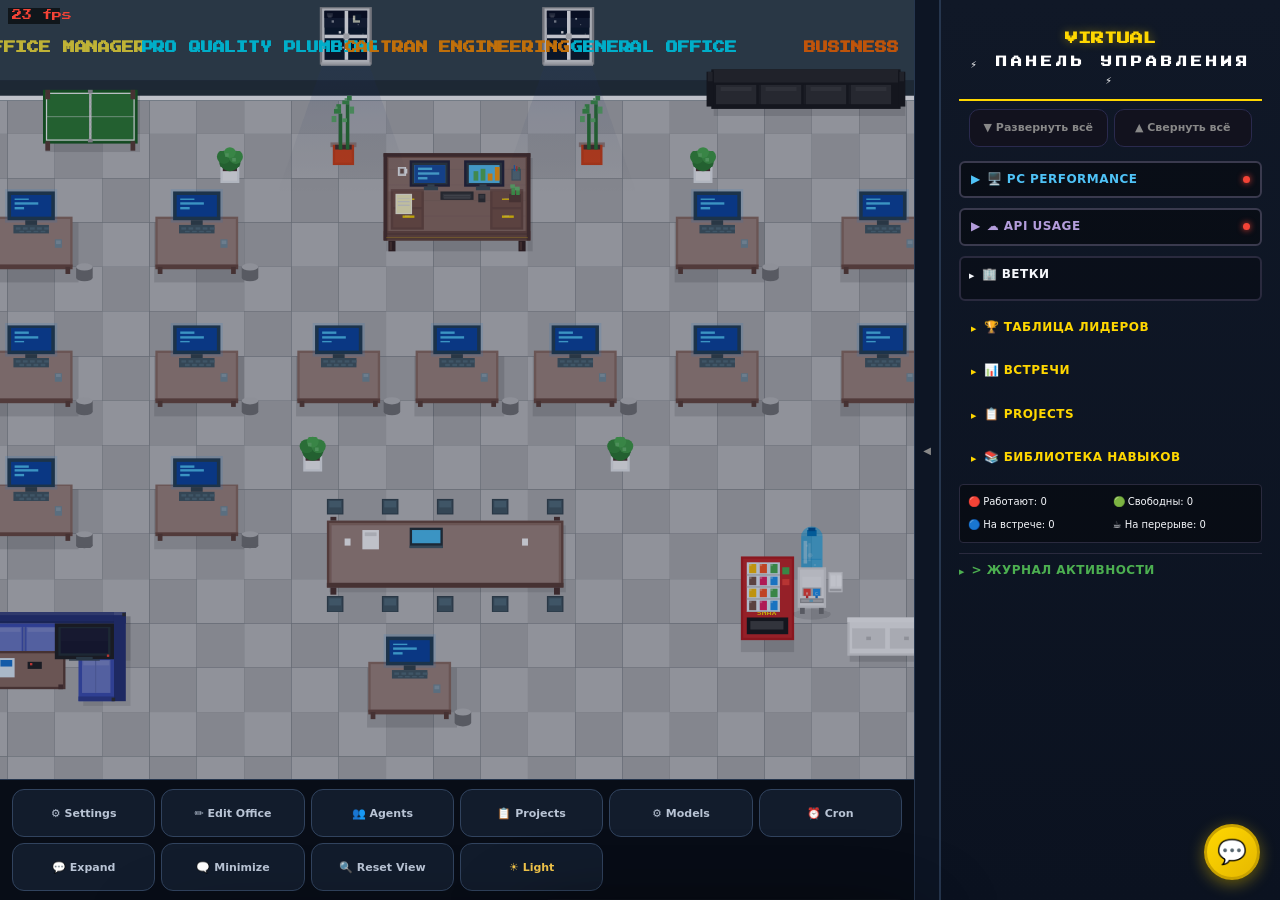
==== commit c80238f2: "Fix office toggles, agent desks, and package backend" ====
--- a/app/index.html
+++ b/app/index.html
@@ -43,8 +43,8 @@
                     <div class="main-menu-body">
                         <!-- Connection -->
                         <div class="mm-section">
-                            <div class="mm-section-title">🔌 OpenClaw Connection</div>
-                            <label class="mm-label">OpenClaw Path <span style="color:#666;font-size:9px">(server-side)</span></label>
+                            <div class="mm-section-title">🔌 Подключение к OpenClaw</div>
+                            <label class="mm-label">Путь к OpenClaw <span style="color:#666;font-size:9px">(server-side)</span></label>
                             <input type="text" id="mm-oc-path" class="mm-input" placeholder="/home/user/.openclaw">
                             <div style="font-size:9px;color:#666;margin:4px 0 8px;">Path to your OpenClaw installation on the server. Agents are discovered from this directory.</div>
                             <label class="mm-label">Gateway URL <span style="color:#666;font-size:9px">(server-side)</span></label>
@@ -53,21 +53,21 @@
                             <label class="mm-label">Gateway Token <span style="color:#666;font-size:9px">(auto-detected)</span></label>
                             <input type="text" id="mm-gateway-token" class="mm-input" placeholder="Auto-detected from openclaw.json" style="font-family:monospace;font-size:11px;">
                             <div style="font-size:9px;color:#666;margin:4px 0 8px;">Auth token for chat & live status. Auto-read from OpenClaw config. Override to connect to a different instance.</div>
-                            <button class="mm-btn mm-btn-primary" onclick="mmTestConnection()">🔍 Test Connection</button>
+                            <button class="mm-btn mm-btn-primary" onclick="mmTestConnection()">🔍 Проверить подключение</button>
                             <div id="mm-conn-status"></div>
                         </div>
                         <!-- Hermes Connection -->
                         <div class="mm-section">
-                            <div class="mm-section-title">⚕️ Hermes Connections</div>
+                            <div class="mm-section-title">⚕️ Подключения Hermes</div>
                             <label class="mm-label" style="display:flex;align-items:center;gap:6px;">
-                                <input type="checkbox" id="mm-hermes-enable" checked> Show native Hermes agents
+                                <input type="checkbox" id="mm-hermes-enable" checked> Показывать нативных агентов Hermes
                             </label>
                             <div style="font-size:9px;color:#666;margin:4px 0 8px;line-height:1.4;">
                                 Add one authenticated API connection per native Hermes profile. Hermes keeps ownership of its processes, tools, sessions, and terminal environment.
                             </div>
                             <div id="mm-hermes-fields" style="margin-top:8px;">
                                 <div id="mm-hermes-connections"></div>
-                                <button class="mm-btn" type="button" onclick="mmAddHermesConnection()">＋ Add Connection</button>
+                                <button class="mm-btn" type="button" onclick="mmAddHermesConnection()">＋ Добавить подключение</button>
                                 <label class="mm-label" style="display:flex;align-items:center;gap:6px;margin-top:8px;">
                                     <input type="checkbox" id="mm-hermes-platform-enable"> Hermes Messaging Gateway Platform
                                 </label>
@@ -83,9 +83,9 @@
                         <!-- Office Settings -->
                         <div class="mm-section">
                             <div class="mm-section-title">🏢 Office</div>
-                            <label class="mm-label">Office Name</label>
+                            <label class="mm-label">Название офиса</label>
                             <input type="text" id="mm-office-name" class="mm-input" placeholder="My Virtual Office">
-                            <label class="mm-label">Weather Location</label>
+                            <label class="mm-label">Местоположение для погоды</label>
                             <div style="display:flex;gap:8px">
                                 <input type="text" id="mm-weather-city" class="mm-input" placeholder="e.g. Miami" style="flex:2">
                                 <input type="text" id="mm-weather-state" class="mm-input" placeholder="e.g. FL" style="flex:1">
@@ -95,17 +95,17 @@
                         <div class="mm-section">
                             <div class="mm-section-title">🖥️ Display</div>
                             <label class="mm-label" style="display:flex;align-items:center;gap:6px;">
-                                <input type="checkbox" id="mm-show-bubbles" checked> Show chat bubbles
+                                <input type="checkbox" id="mm-show-bubbles" checked> Показывать облачка чата
                             </label>
                             <label class="mm-label" style="display:flex;align-items:center;gap:6px;">
-                                <input type="checkbox" id="mm-show-names" checked> Show agent names
+                                <input type="checkbox" id="mm-show-names" checked> Показывать имена агентов
                             </label>
                         </div>
-                        <!-- API Usage -->
+                        <!-- Использование API -->
                         <div class="mm-section">
-                            <div class="mm-section-title">☁️ API Usage</div>
+                            <div class="mm-section-title">☁️ Использование API</div>
                             <label class="mm-label" style="display:flex;align-items:center;gap:6px;">
-                                <input type="checkbox" id="mm-apiusage-enable" checked> Show API Usage Panel
+                                <input type="checkbox" id="mm-apiusage-enable" checked> Show Использование API Panel
                             </label>
                             <div style="font-size:9px;color:#666;margin:4px 0 8px;">
                                 Auto-detects providers from your OpenClaw config (Anthropic, OpenAI, Google, etc.).<br>
@@ -113,29 +113,29 @@
                             </div>
                             <div id="mm-apiusage-status"></div>
                         </div>
-                        <!-- PC Performance -->
+                        <!-- Производительность ПК -->
                         <div class="mm-section">
-                            <div class="mm-section-title">🖥️ PC Performance</div>
+                            <div class="mm-section-title">🖥️ Производительность ПК</div>
                             <label class="mm-label" style="display:flex;align-items:center;gap:6px;">
-                                <input type="checkbox" id="mm-pcmetrics-enable"> Enable PC Performance Monitor
+                                <input type="checkbox" id="mm-pcmetrics-enable"> Enable Производительность ПК Monitor
                             </label>
                             <div id="mm-pcmetrics-fields" style="display:none;margin-top:8px;">
                                 <label class="mm-label">Metrics Server URL</label>
                                 <input type="text" id="mm-pcmetrics-url" class="mm-input" placeholder="http://192.168.1.100:8099">
                                 <div style="font-size:9px;color:#666;margin:4px 0 8px;">URL of the PC running pc-metrics-server.py. Can be local or remote.</div>
-                                <button class="mm-btn mm-btn-primary" onclick="mmTestPcMetrics()">🔍 Test Connection</button>
+                                <button class="mm-btn mm-btn-primary" onclick="mmTestPcMetrics()">🔍 Проверить подключение</button>
                                 <div id="mm-pcmetrics-status"></div>
                             </div>
                         </div>
                         <div class="mm-section">
-                            <div class="mm-section-title">&#x1F310; Agent Browser</div>
+                            <div class="mm-section-title">&#x1F310; Браузер агента</div>
                             <div style="font-size:11px;color:#888;margin-bottom:8px;line-height:1.4;">
                                 Give your AI agents a real web browser they can control. You can watch them browse in real time through a live viewer panel.<br><br>
                                 <b>How it works:</b> Your agents use <b>CDP</b> (Chrome DevTools Protocol) to navigate, click, and read pages. The <b>Viewer</b> is a live screen you see in the office — like watching over their shoulder.<br><br>
                                 <b>Compatible with:</b> KasmVNC, headless Chromium, browserless.io, Playwright, or any setup that exposes CDP. The viewer can be any VNC/noVNC/web viewer.
                             </div>
                             <label class="mm-label" style="display:flex;align-items:center;gap:6px;">
-                                <input type="checkbox" id="mm-browser-enable"> Enable Agent Browser
+                                <input type="checkbox" id="mm-browser-enable"> Enable Браузер агента
                             </label>
                             <div id="mm-browser-fields" style="display:none;margin-top:8px;">
                                 <label class="mm-label">CDP URL <span style="color:#666;font-size:9px">(how agents control the browser)</span></label>
@@ -160,10 +160,10 @@
                         <!-- Actions -->
                         <div class="mm-section">
                             <div class="mm-section-title">⚡ Actions</div>
-                            <button class="mm-btn" onclick="mmExportConfig()">📤 Export Office Config</button>
-                            <button class="mm-btn" onclick="mmImportConfig()">📥 Import Office Config</button>
+                            <button class="mm-btn" onclick="mmExportConfig()">📤 Экспорт конфигурации офиса</button>
+                            <button class="mm-btn" onclick="mmImportConfig()">📥 Импорт конфигурации офиса</button>
                             <input type="file" id="mm-import-file" accept=".json" style="display:none">
-                            <button class="mm-btn mm-btn-danger" onclick="mmFullReset()">🗑️ Full Reset</button>
+                            <button class="mm-btn mm-btn-danger" onclick="mmFullReset()">🗑️ Полный сброс</button>
                             <div class="mm-warning">Resets all furniture, agents, and branches to defaults.</div>
                         </div>
                         <!-- Help -->
@@ -178,10 +178,10 @@
                                 <p><b>Move group:</b> After multi-selecting, click+hold any selected item to drag them all together.</p>
                                 <p><b>Shortcuts:</b> Del = delete selected, Esc = cancel, click empty = deselect all</p>
                             </div>
-                            <a href="/setup" class="mm-btn" style="text-align:center;display:block;text-decoration:none">🧙 Run Setup Wizard</a>
+                            <a href="/setup" class="mm-btn" style="text-align:center;display:block;text-decoration:none">🧙 Запустить мастер настройки</a>
                         </div>
                         <!-- Save -->
-                        <button class="mm-btn mm-btn-primary mm-save-all" onclick="mmSaveSettings()">💾 Save Settings</button>
+                        <button class="mm-btn mm-btn-primary mm-save-all" onclick="mmSaveSettings()">💾 Сохранить настройки</button>
                     </div>
                 </div>
             </div>
@@ -199,7 +199,7 @@
                 <button title="Project Manager" onclick="openProjectsManager()">📋 Projects</button>
                 <button title="Reset canvas zoom" onclick="resetCamera()">🔍 Reset</button>
                 <button id="sms-toggle" title="SMS/Phone Panel">📞 SMS</button>
-                <button id="browser-toggle" title="Agent Browser (Neko)" class="browser-toggle-btn">🌐 Browser</button>
+                <button id="browser-toggle" title="Браузер агента (Neko)" class="browser-toggle-btn">🌐 Browser</button>
             </div>
         </div>
         <div class="sidebar-edge" id="sidebar-edge" onclick="toggleSidebar()" title="Toggle sidebar">
@@ -208,7 +208,7 @@
         <div class="sidebar" id="sidebar">
             <div class="brand">
                 <h2 id="brand-title">VIRTUAL</h2>
-                <h3>⚡ DASHBOARD ⚡</h3>
+                <h3>⚡ ПАНЕЛЬ УПРАВЛЕНИЯ ⚡</h3>
             </div>
             <script>
             // Load office name from config
@@ -267,17 +267,17 @@
             </div>
 
             <div class="branch-manager-panel collapsible">
-                <h4 onclick="toggleSection(this)"><span class="section-arrow">▶</span> 🏢 BRANCHES</h4>
+                <h4 onclick="toggleSection(this)"><span class="section-arrow">▶</span> 🏢 ВЕТКИ</h4>
                 <div class="section-body" style="display:none">
                     <div class="branch-manager-actions">
-                        <button onclick="branchCreatePrompt()">➕ Add Branch</button>
+                        <button onclick="branchCreatePrompt()">➕ Добавить ветку</button>
                     </div>
                     <div id="branch-sections-container"></div>
                 </div>
             </div>
 
             <div class="projects-leaderboard collapsible">
-                <h4 onclick="toggleSection(this)"><span class="section-arrow">▶</span> 🏆 LEADERBOARD</h4>
+                <h4 onclick="toggleSection(this)"><span class="section-arrow">▶</span> 🏆 ТАБЛИЦА ЛИДЕРОВ</h4>
                 <div class="section-body" style="display:none">
                     <div id="sidebar-projects-lb" class="proj-leaderboard">
                         <div class="proj-lb-empty">No scores yet — complete tasks to earn XP!</div>
@@ -286,10 +286,10 @@
             </div>
 
             <div class="meetings-sidebar collapsible">
-                <h4 onclick="toggleSection(this)"><span class="section-arrow">▶</span> 📊 MEETINGS</h4>
+                <h4 onclick="toggleSection(this)"><span class="section-arrow">▶</span> 📊 ВСТРЕЧИ</h4>
                 <div class="section-body" style="display:none">
                     <div id="sidebar-mtg-active" class="sidebar-mtg-list"></div>
-                    <button class="sidebar-mtg-btn" onclick="openMeetingsDashboard()">📊 Встречи</button>
+                    <button class="sidebar-mtg-btn" onclick="openВстречиDashboard()">📊 Встречи</button>
                 </div>
             </div>
 
@@ -302,21 +302,21 @@
             </div>
 
             <div class="skills-library-sidebar collapsible">
-                <h4 onclick="toggleSection(this)"><span class="section-arrow">▶</span> 📚 SKILLS LIBRARY</h4>
+                <h4 onclick="toggleSection(this)"><span class="section-arrow">▶</span> 📚 БИБЛИОТЕКА НАВЫКОВ</h4>
                 <div class="section-body" style="display:none">
                     <button class="sidebar-mtg-btn" onclick="openSkillsLibrary()">📚 Библиотека навыков</button>
                 </div>
             </div>
 
             <div class="status-panel">
-                <p>🔴 Working: <span id="count-working">0</span></p>
-                <p>🟢 Idle: <span id="count-idle">0</span></p>
-                <p>🔵 Meeting: <span id="count-meeting">0</span></p>
-                <p>☕ Break: <span id="count-break">0</span></p>
+                <p>🔴 Работают: <span id="count-working">0</span></p>
+                <p>🟢 Свободны: <span id="count-idle">0</span></p>
+                <p>🔵 На встрече: <span id="count-meeting">0</span></p>
+                <p>☕ На перерыве: <span id="count-break">0</span></p>
             </div>
 
             <div class="activity-feed collapsible">
-                <h4 onclick="toggleSection(this)"><span class="section-arrow">▶</span> > ACTIVITY LOG</h4>
+                <h4 onclick="toggleSection(this)"><span class="section-arrow">▶</span> > ЖУРНАЛ АКТИВНОСТИ</h4>
                 <div class="section-body" style="display:none">
                     <ul id="log-list">
                         <li>System initialized...</li>
@@ -337,14 +337,14 @@
             <p id="modal-role" class="modal-role"></p>
             <div class="modal-grid">
                 <div class="modal-section">
-                    <h3>STATUS</h3>
+                    <h3>СТАТУС</h3>
                     <p id="modal-status">Online</p>
-                    <p>Task: <span id="modal-task">—</span></p>
+                    <p>Задача: <span id="modal-task">—</span></p>
                 </div>
                 <div class="modal-section">
-                    <h3>BRANCH</h3>
+                    <h3>ВЕТКА</h3>
                     <p id="modal-branch">—</p>
-                    <p>Updated: <span id="modal-updated">—</span></p>
+                    <p>Обновлено: <span id="modal-updated">—</span></p>
                 </div>
                 <div class="modal-section full-width">
                     <h3>⚡ MODEL</h3>
@@ -355,11 +355,11 @@
                     <p id="modal-model-status" class="model-status-msg"></p>
                 </div>
                 <div class="modal-section full-width io-section">
-                    <h3>📥 LAST REQUEST</h3>
+                    <h3>📥 ПОСЛЕДНИЙ ЗАПРОС</h3>
                     <div id="modal-input" class="scroll-box io-box"></div>
                 </div>
                 <div class="modal-section full-width io-section">
-                    <h3>📤 RESPONSE</h3>
+                    <h3>📤 ОТВЕТ</h3>
                     <div id="modal-output" class="scroll-box io-box"></div>
                 </div>
             <div class="modal-section full-width bio-section">
@@ -483,32 +483,32 @@
         </div>
     </div>
 
-    <!-- Meetings Dashboard Modal -->
+    <!-- Встречи Dashboard Modal -->
     <div id="meetingsModal" class="modal hidden">
         <div class="modal-content meetings-modal-content">
             <div class="modal-header">
                 <span class="modal-emoji">📊</span>
-                <h2>Meetings</h2>
-                <span class="close-btn" onclick="closeMeetingsModal()">&times;</span>
+                <h2>Встречи</h2>
+                <span class="close-btn" onclick="closeВстречиModal()">&times;</span>
             </div>
             <div class="mtg-tabs">
-                <button class="mtg-tab active" data-tab="active" onclick="switchMtgTab('active')">Active</button>
-                <button class="mtg-tab" data-tab="completed" onclick="switchMtgTab('completed')">History</button>
+                <button class="mtg-tab active" data-tab="active" onclick="switchMtgTab('active')">Активные</button>
+                <button class="mtg-tab" data-tab="completed" onclick="switchMtgTab('completed')">История</button>
             </div>
             <div class="mtg-bulk-actions">
                 <button class="mtg-btn" onclick="mtgExpandAll()">▼ Развернуть всё</button>
-                <button class="mtg-btn" onclick="mtgCollapseAll()">▲ Collapse All</button>
+                <button class="mtg-btn" onclick="mtgCollapseAll()">▲ Свернуть всё</button>
             </div>
             <div id="mtg-cards" class="mtg-cards"></div>
         </div>
     </div>
 
-    <!-- Skills Library Modal -->
+    <!-- Библиотека навыков Modal -->
     <div id="skillsLibraryModal" class="modal hidden">
         <div class="modal-content skills-library-modal">
             <div class="modal-header">
                 <span class="modal-emoji">📚</span>
-                <h2>Skills Library</h2>
+                <h2>Библиотека навыков</h2>
                 <span class="close-btn" onclick="closeSkillsLibrary()">&times;</span>
             </div>
             <div class="skl-topbar">
@@ -563,25 +563,25 @@
         </div>
     </div>
 
-    <!-- End Meeting Sub-Modal -->
+    <!-- Завершить встречу Sub-Modal -->
     <div id="endMeetingModal" class="modal hidden">
         <div class="modal-content" style="max-width:480px;">
             <div class="modal-header">
                 <span class="modal-emoji">✅</span>
-                <h2>End Meeting</h2>
+                <h2>Завершить встречу</h2>
                 <span class="close-btn" onclick="closeEndMeetingModal()">&times;</span>
             </div>
             <input type="hidden" id="end-mtg-id">
             <div class="mtg-form">
-                <label class="mtg-label">Summary <span style="color:#e74c3c">*</span></label>
+                <label class="mtg-label">Итоги <span style="color:#e74c3c">*</span></label>
                 <textarea id="end-mtg-summary" class="mtg-textarea" rows="3" placeholder="What happened in this meeting?"></textarea>
-                <label class="mtg-label">Resolution</label>
+                <label class="mtg-label">Решение</label>
                 <textarea id="end-mtg-resolution" class="mtg-textarea" rows="2" placeholder="Outcome / decisions made (optional)"></textarea>
-                <label class="mtg-label">Action Items <span style="color:#666;font-size:9px">(one per line)</span></label>
+                <label class="mtg-label">Задачи по итогам <span style="color:#666;font-size:9px">(one per line)</span></label>
                 <textarea id="end-mtg-actions" class="mtg-textarea" rows="3" placeholder="e.g. Cody: implement auth module&#10;Usy: update login UI"></textarea>
                 <div id="end-mtg-responses-section"></div>
                 <div id="end-mtg-error" style="color:#e74c3c;font-size:10px;margin:6px 0;display:none;"></div>
-                <button class="mtg-btn mtg-btn-end" onclick="submitEndMeeting()">End Meeting</button>
+                <button class="mtg-btn mtg-btn-end" onclick="submitEndMeeting()">Завершить встречу</button>
             </div>
         </div>
     </div>
@@ -597,7 +597,7 @@
         <div class="sms-resize-handle bottom-left"></div>
         <div class="sms-resize-handle left"></div>
         <div class="sms-header">
-            <span>📞 SMS Inbox</span>
+            <span>📞 Входящие SMS</span>
             <span id="sms-count" class="sms-count">0</span>
             <span style="flex:1"></span>
             <div class="sms-header-btns">
@@ -623,7 +623,7 @@
                 <div class="sms-thread-header">
                     <button id="sms-back-to-inbox" class="sms-back-to-inbox" type="button">← Inbox</button>
                     <div class="sms-thread-header-main">
-                        <div id="sms-thread-title" class="sms-thread-title">Select a contact</div>
+                        <div id="sms-thread-title" class="sms-thread-title">Выберите контакт</div>
                         <div id="sms-thread-subtitle" class="sms-thread-subtitle">Choose a thread to view the conversation.</div>
                     </div>
                     <div class="sms-mode-toggle">
@@ -634,7 +634,7 @@
                         </label>
                     </div>
                 </div>
-                <div id="sms-empty-state" class="sms-empty-state">Select a contact thread on the left, or open a number to start a new one.</div>
+                <div id="sms-empty-state" class="sms-empty-state">Выберите контакт thread on the left, or open a number to start a new one.</div>
                 <div id="sms-messages" class="sms-messages"></div>
                 <div class="sms-input-row sms-compose-row">
                     <textarea id="sms-input" class="sms-input" placeholder="Switch this thread to User to reply manually..." rows="2"></textarea>
@@ -748,11 +748,11 @@
         <div class="browser-resize-handle bottom-left" data-resize="sw"></div>
         <div class="browser-resize-handle bottom-right" data-resize="se"></div>
         <div class="browser-header" id="browser-drag-handle">
-            <span class="browser-title">🌐 Agent Browser</span>
+            <span class="browser-title">🌐 Браузер агента</span>
             <span id="browser-status" class="browser-status">Idle</span>
             <div class="browser-controls">
-                <button id="browser-take-control" class="browser-ctrl-btn" title="Take manual control">🖱️ Take Control</button>
-                <button id="browser-release" class="browser-ctrl-btn browser-release-btn" title="Release control back to AI" style="display:none">🤖 Release to AI</button>
+                <button id="browser-take-control" class="browser-ctrl-btn" title="Take manual control">🖱️ Взять управление</button>
+                <button id="browser-release" class="browser-ctrl-btn browser-release-btn" title="Release control back to AI" style="display:none">🤖 Передать управление ИИ</button>
                 <div class="browser-snap-group">
                     <button class="browser-snap-btn" data-zone="4" title="Snap top-left">4</button>
                     <button class="browser-snap-btn" data-zone="3" title="Snap top-right">3</button>
@@ -774,7 +774,7 @@
 
     <!-- Agent Workspace Window -->
     <div id="agent-workspace-menu" class="agent-workspace-menu hidden">
-        <button id="agent-workspace-open-btn" type="button">Open agent workspace</button>
+        <button id="agent-workspace-open-btn" type="button">Открыть рабочее пространство агента</button>
     </div>
     <div id="agent-workspace-panel" class="agent-workspace-panel hidden">
         <div class="agent-workspace-resize-handle" data-resize="se"></div>
@@ -793,8 +793,8 @@
             </div>
         </div>
         <div class="agent-workspace-tabs">
-            <button class="active" data-aw-tab="overview" type="button">Overview</button>
-            <button data-aw-tab="bulletin" type="button">Bulletin</button>
+            <button class="active" data-aw-tab="overview" type="button">Обзор</button>
+            <button data-aw-tab="bulletin" type="button">Бюллетень</button>
             <button data-aw-tab="tasks" type="button">Tasks</button>
             <button data-aw-tab="files" type="button">Files</button>
             <button data-aw-tab="skills" type="button">Skills</button>
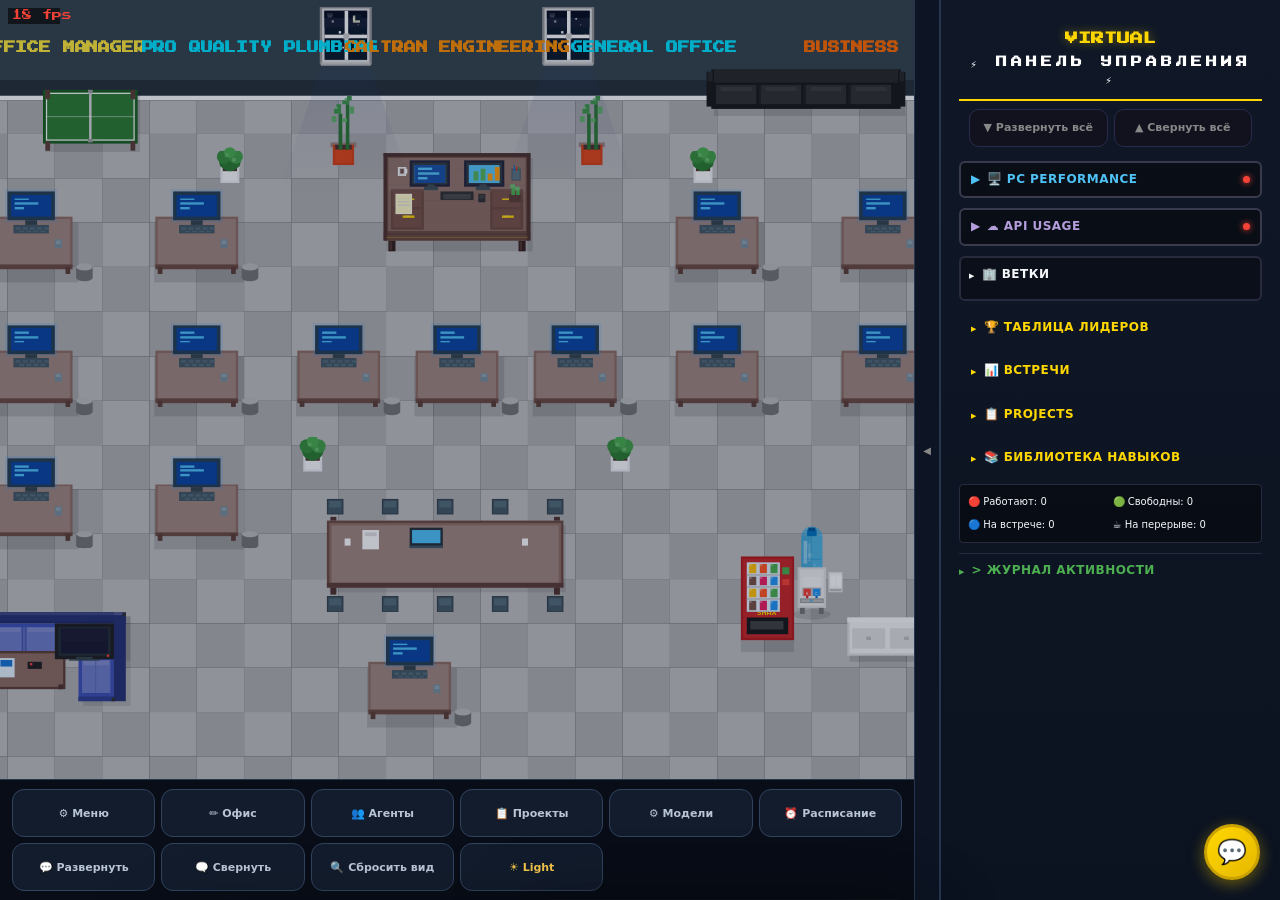
==== commit a2a0f707: "Fix Russian toolbar after reload" ====
--- a/app/index.html
+++ b/app/index.html
@@ -1082,9 +1082,9 @@
     <script src="sms-panel.js?v=20260722-ui-perf-1"></script>
     <script src="pc-monitor.js?v=0"></script>
     <script src="api-usage.js?v=20260610-native-usage"></script>
-    <script src="ui-modern.js?v=20260722-layouts-2"></script>
+    <script src="ui-modern.js?v=20260807-ru-toolbar-1"></script>
     <script src="ui-themes.js?v=20260722-5"></script>
-    <script src="i18n-ru.js?v=20260805-1"></script>
+    <script src="i18n-ru.js?v=20260807-ru-toolbar-1"></script>
     <script>
     // License check — demo watermark + feature gates
     (function() {
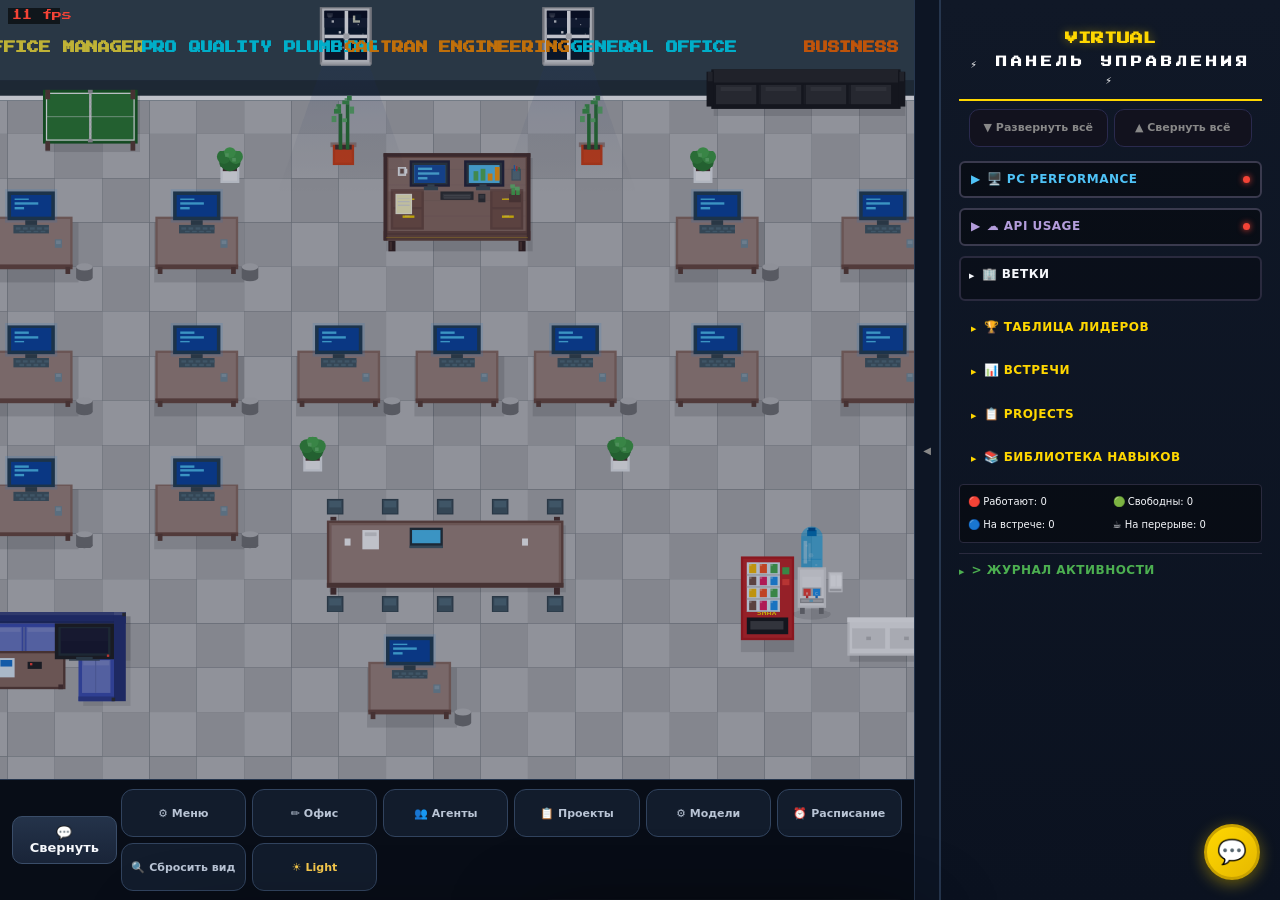
==== commit 85d266e7: "Fix bubble toggle and add team audit reports" ====
--- a/app/index.html
+++ b/app/index.html
@@ -192,8 +192,7 @@
                 <button id="btn-undo-edit" title="Отменить последнее изменение" onclick="undoEdit()" style="display:none;opacity:0.4" disabled>↩️ Отменить</button>
                 <button id="btn-agent-settings" title="Создать и настроить агентов" onclick="toggleAgentPanel()">👤 Агенты</button>
                 <div class="toolbar-divider"></div>
-                <button id="btn-expand-all" title="Развернуть все облачка" onclick="expandAllBubbles()">💬 Развернуть</button>
-                <button id="btn-minimize-all" title="Свернуть все облачка" onclick="minimizeAllBubbles()">💬 Свернуть</button>
+                <button id="btn-toggle-all" title="Свернуть все облачка" aria-pressed="false" onclick="toggleAllBubbles()">💬 Свернуть</button>
                 <a href="/models.html" style="text-decoration:none"><button title="Model & Provider Settings">⚙️ Models</button></a>
                 <a href="/cron.html" style="text-decoration:none"><button title="Cron Job Manager">⏰ Cron</button></a>
                 <button title="Project Manager" onclick="openProjectsManager()">📋 Projects</button>
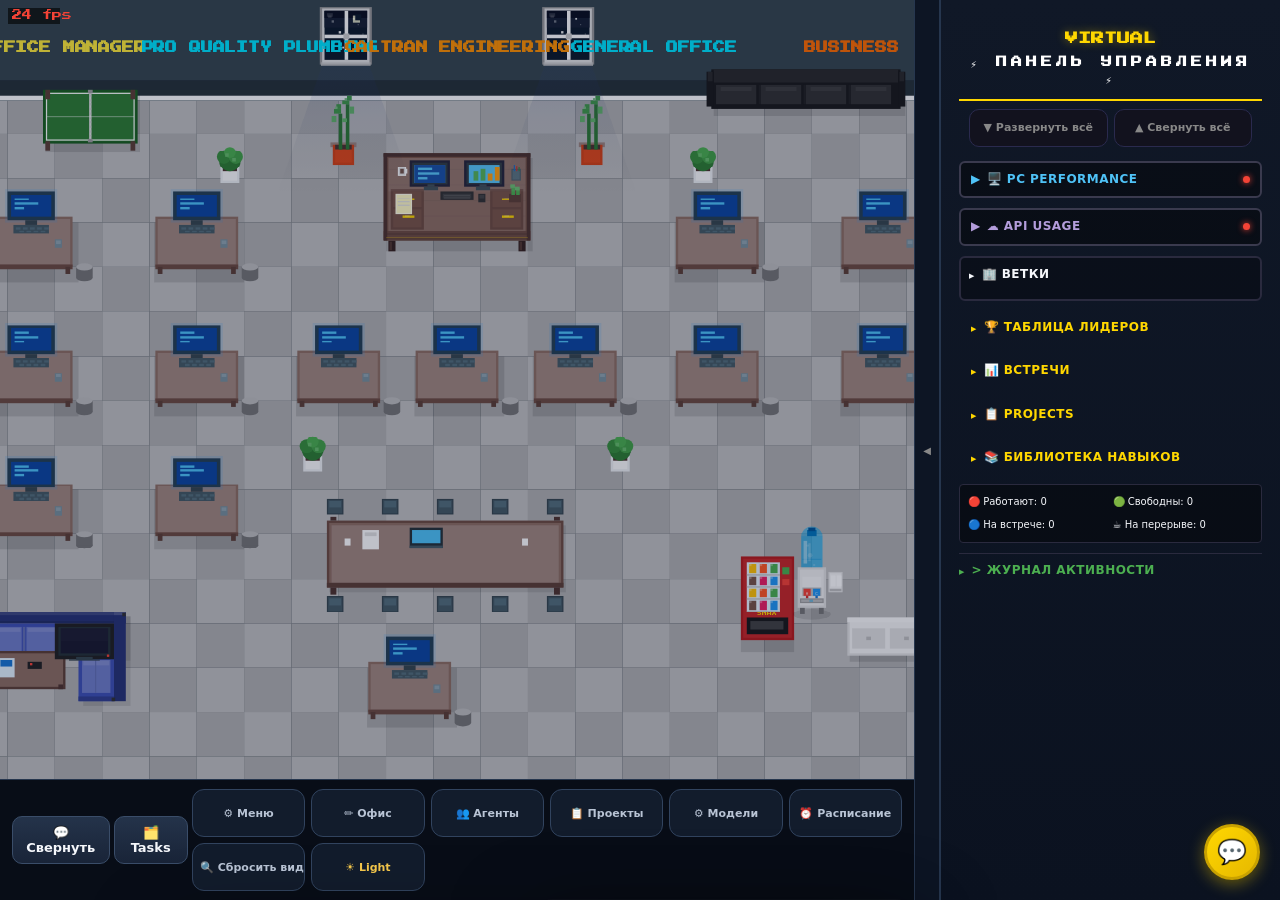
==== commit 32b76198: "Migrate task board from old project: board UI, outbox, server routes, tests - Add app/task-board.css" ====
--- a/app/index.html
+++ b/app/index.html
@@ -24,6 +24,7 @@
     </script>
     <link rel="stylesheet" href="style.css?v=20260723-layout-selection-resize-1">
     <link rel="stylesheet" href="projects.css?v=20260722-1">
+    <link rel="stylesheet" href="task-board.css?v=20260810-1">
     <link rel="stylesheet" href="ui-modern.css?v=20260723-layout-selection-resize-1">
     <link rel="stylesheet" href="ui-themes.css?v=20260722-14">
     <link rel="stylesheet" href="office-layouts.css?v=20260722-2">
@@ -196,6 +197,7 @@
                 <a href="/models.html" style="text-decoration:none"><button title="Model & Provider Settings">⚙️ Models</button></a>
                 <a href="/cron.html" style="text-decoration:none"><button title="Cron Job Manager">⏰ Cron</button></a>
                 <button title="Project Manager" onclick="openProjectsManager()">📋 Projects</button>
+                <button id="btn-task-board" title="Task Board" onclick="openTaskBoard()">🗂️ Tasks</button>
                 <button title="Reset canvas zoom" onclick="resetCamera()">🔍 Reset</button>
                 <button id="sms-toggle" title="SMS/Phone Panel">📞 SMS</button>
                 <button id="browser-toggle" title="Браузер агента (Neko)" class="browser-toggle-btn">🌐 Browser</button>
@@ -560,6 +562,12 @@
         <!-- Form Overlay -->
         <div id="proj-form-overlay" class="proj-form-modal hidden" onclick="if(event.target===this)ProjMgr&&ProjMgr.hideFormModal()">
         </div>
+    </div>
+
+    <div id="taskBoardPanel" class="task-board-panel hidden" aria-label="Task board">
+        <div class="task-board-header"><strong>🗂️ Task Board</strong><button type="button" onclick="closeTaskBoard()" aria-label="Close">&times;</button></div>
+        <div id="taskBoardError" class="task-board-error" role="alert"></div>
+        <div id="taskBoardContent" class="task-board-content"><div class="task-board-empty">Loading…</div></div>
     </div>
 
     <!-- Завершить встречу Sub-Modal -->
@@ -854,6 +862,7 @@
     <script src="office-layouts.js?v=20260723-place-only-1"></script>
     <script src="browser-panel.js?v=20260722-ui-perf-1"></script>
     <script src="projects.js?v=20260722-ui-perf-1"></script>
+    <script src="task-board.js?v=20260810-1"></script>
     <script>
     // Bio sections for agent modal
     let _bioCache = {};
--- a/app/task-board.css
+++ b/app/task-board.css
@@ -0,0 +1 @@
+.task-board-panel{position:fixed;top:58px;right:12px;width:min(420px,calc(100vw - 24px));max-height:calc(100vh - 76px);z-index:1200;background:#12122a;color:#e8e8f0;border:1px solid #3a3a5e;box-shadow:0 12px 32px rgba(0,0,0,.5);display:flex;flex-direction:column;font:13px -apple-system,BlinkMacSystemFont,"Segoe UI",sans-serif}.task-board-panel.hidden{display:none}.task-board-header{display:flex;align-items:center;justify-content:space-between;padding:12px 14px;background:#0d0d1e;border-bottom:2px solid #ffd700;color:#ffd700}.task-board-header button{border:0;background:transparent;color:#ccc;font-size:22px;cursor:pointer}.task-board-error{display:none;padding:8px 12px;background:#4a1515;color:#ef9a9a;font-size:12px}.task-board-content{padding:10px;overflow:auto}.task-board-card{padding:11px;margin-bottom:8px;background:#1a1a2e;border:1px solid #2a2a4e;border-radius:6px}.task-board-card-title{font-weight:700;color:#fff;margin-bottom:6px;word-break:break-word}.task-board-meta,.task-board-progress>div:first-child{display:flex;justify-content:space-between;gap:8px;color:#999;font-size:11px}.task-board-status{color:#ffd700}.task-board-assignee{display:flex;align-items:center;justify-content:space-between;gap:10px;margin-top:9px;color:#bbb;font-size:11px}.task-board-assignee select{min-width:170px;padding:5px;background:#0d0d1e;border:1px solid #3a3a5e;color:#eee;border-radius:4px}.task-board-progress{margin-top:10px}.task-board-track{height:6px;margin-top:4px;background:#0d0d1e;border-radius:3px;overflow:hidden}.task-board-track i{display:block;height:100%;background:#4caf50}.task-board-card details{margin-top:9px;color:#aaa;font-size:11px}.task-board-card summary{cursor:pointer;color:#ccc}.task-board-card ul{margin:6px 0 0;padding-left:18px;list-style:none}.task-board-card li.done{color:#75c982;text-decoration:line-through}.task-board-no-checkpoints,.task-board-empty{padding:18px;text-align:center;color:#777}@media(max-width:600px){.task-board-panel{top:48px;right:6px;width:calc(100vw - 12px)}.task-board-assignee{align-items:flex-start;flex-direction:column}.task-board-assignee select{width:100%}}
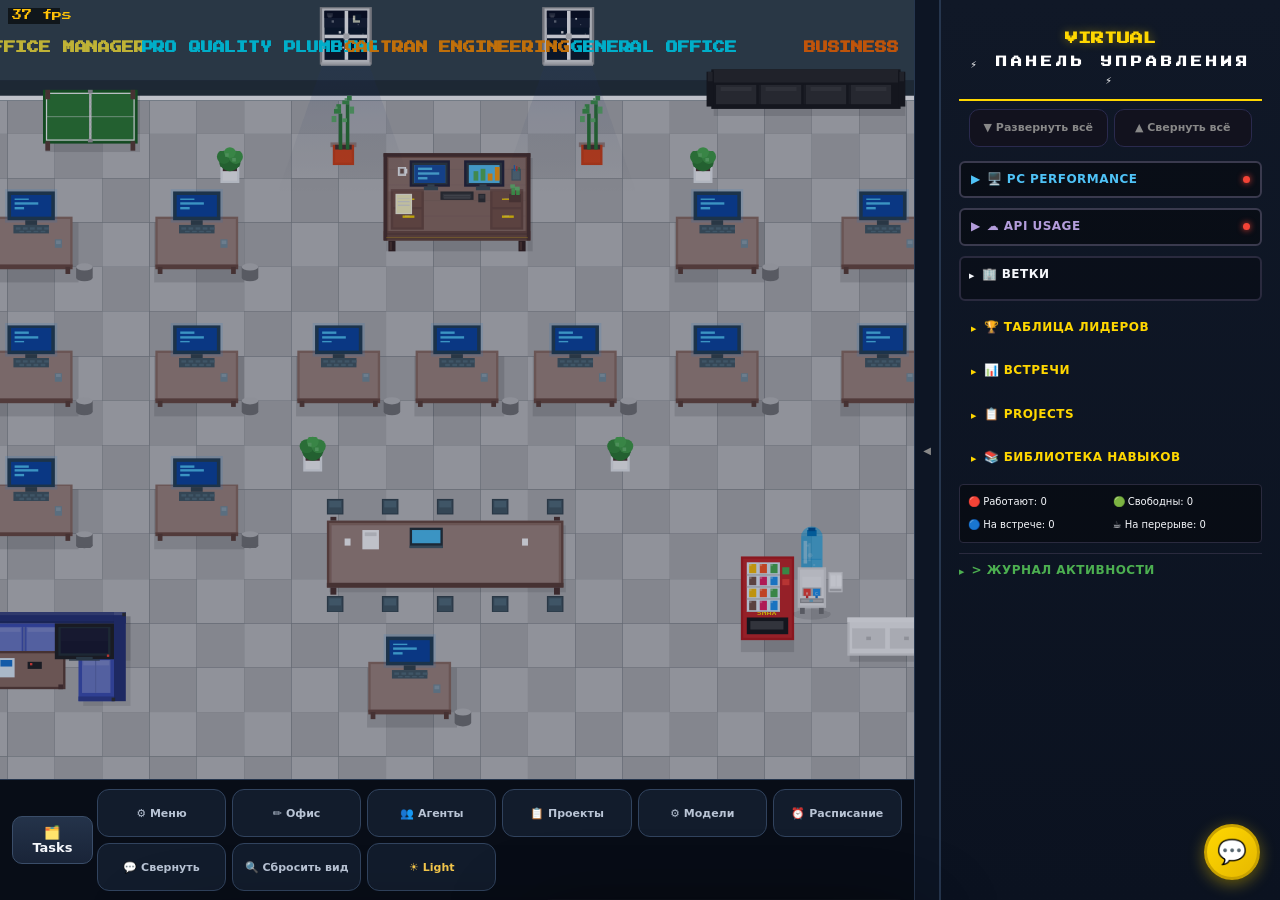
==== commit fc509a8c: "Bust chat client cache for send guard" ====
--- a/app/index.html
+++ b/app/index.html
@@ -1086,7 +1086,7 @@
     </script>
     <!-- marked.js v15.0.12 - bundled locally for airgapped/offline use -->
     <script src="marked.min.js"></script>
-    <script src="chat.js?v=20260722-ui-perf-1"></script>
+    <script src="chat.js?v=20260813-send-guard-1"></script>
     <script src="sms-panel.js?v=20260722-ui-perf-1"></script>
     <script src="pc-monitor.js?v=0"></script>
     <script src="api-usage.js?v=20260610-native-usage"></script>
--- a/app/task-board.css
+++ b/app/task-board.css
@@ -1 +1,3 @@
 .task-board-panel{position:fixed;top:58px;right:12px;width:min(420px,calc(100vw - 24px));max-height:calc(100vh - 76px);z-index:1200;background:#12122a;color:#e8e8f0;border:1px solid #3a3a5e;box-shadow:0 12px 32px rgba(0,0,0,.5);display:flex;flex-direction:column;font:13px -apple-system,BlinkMacSystemFont,"Segoe UI",sans-serif}.task-board-panel.hidden{display:none}.task-board-header{display:flex;align-items:center;justify-content:space-between;padding:12px 14px;background:#0d0d1e;border-bottom:2px solid #ffd700;color:#ffd700}.task-board-header button{border:0;background:transparent;color:#ccc;font-size:22px;cursor:pointer}.task-board-error{display:none;padding:8px 12px;background:#4a1515;color:#ef9a9a;font-size:12px}.task-board-content{padding:10px;overflow:auto}.task-board-card{padding:11px;margin-bottom:8px;background:#1a1a2e;border:1px solid #2a2a4e;border-radius:6px}.task-board-card-title{font-weight:700;color:#fff;margin-bottom:6px;word-break:break-word}.task-board-meta,.task-board-progress>div:first-child{display:flex;justify-content:space-between;gap:8px;color:#999;font-size:11px}.task-board-status{color:#ffd700}.task-board-assignee{display:flex;align-items:center;justify-content:space-between;gap:10px;margin-top:9px;color:#bbb;font-size:11px}.task-board-assignee select{min-width:170px;padding:5px;background:#0d0d1e;border:1px solid #3a3a5e;color:#eee;border-radius:4px}.task-board-progress{margin-top:10px}.task-board-track{height:6px;margin-top:4px;background:#0d0d1e;border-radius:3px;overflow:hidden}.task-board-track i{display:block;height:100%;background:#4caf50}.task-board-card details{margin-top:9px;color:#aaa;font-size:11px}.task-board-card summary{cursor:pointer;color:#ccc}.task-board-card ul{margin:6px 0 0;padding-left:18px;list-style:none}.task-board-card li.done{color:#75c982;text-decoration:line-through}.task-board-no-checkpoints,.task-board-empty{padding:18px;text-align:center;color:#777}@media(max-width:600px){.task-board-panel{top:48px;right:6px;width:calc(100vw - 12px)}.task-board-assignee{align-items:flex-start;flex-direction:column}.task-board-assignee select{width:100%}}
+
+.task-board-columns{display:grid;grid-template-columns:repeat(3,minmax(220px,1fr));gap:12px;min-width:700px}.task-board-column{background:#101024;border:1px solid #30305a;border-radius:10px;min-height:180px}.task-board-column>header{display:flex;justify-content:space-between;padding:12px;color:#f5d76e;border-bottom:1px solid #30305a}.task-board-column>header span{color:#8585a8}.task-board-dropzone{padding:8px;min-height:130px}.task-board-card{cursor:grab}.task-board-card.is-dragging{opacity:.45}.task-board-column.is-drop-target{border-color:#7c6cff;background:#17163d}.task-board-content{overflow:auto}.task-board-card-title{font-size:14px}.task-board-meta{margin-bottom:4px}@media(max-width:900px){.task-board-columns{grid-template-columns:repeat(3,260px)}}
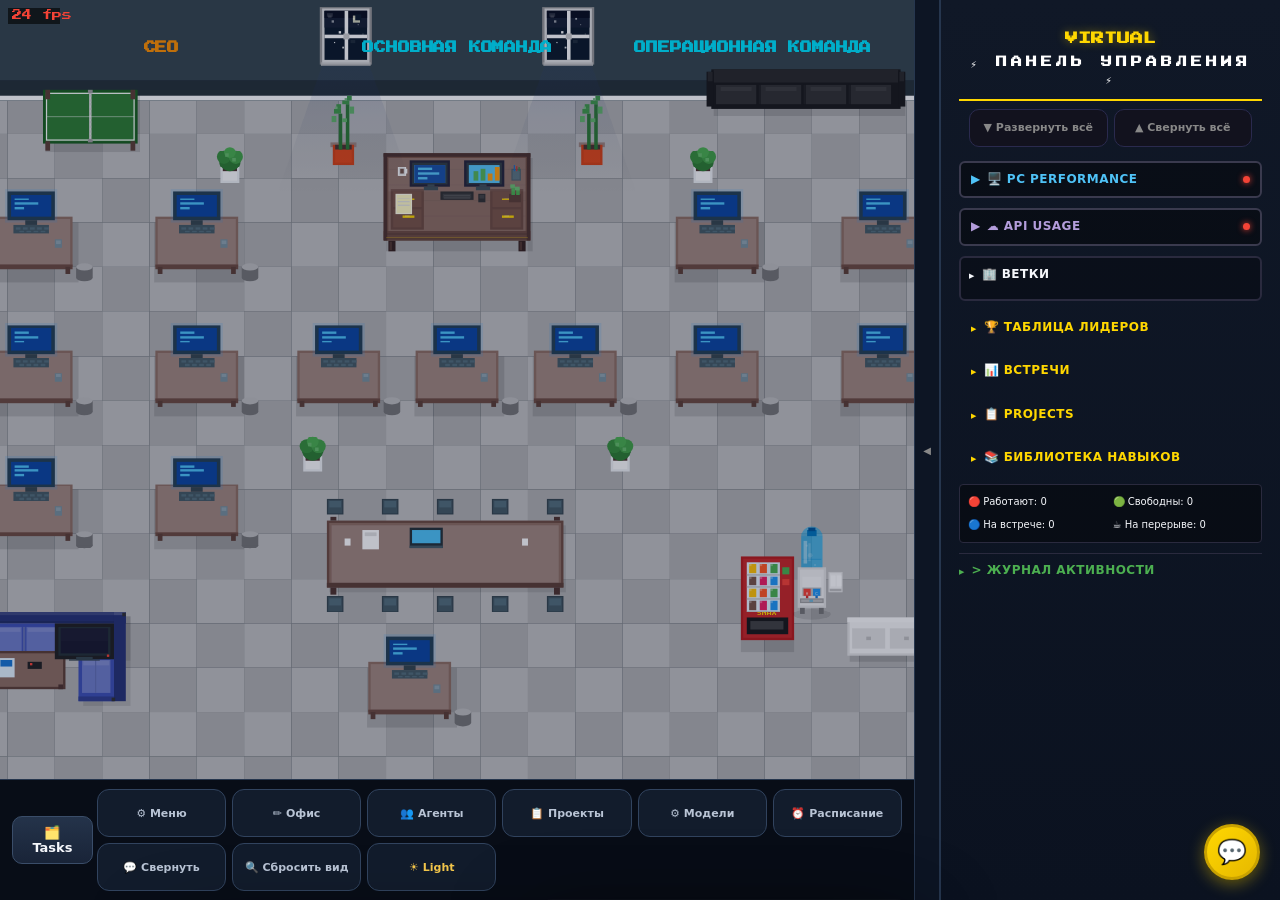
==== commit f49a2f5f: "Clear stale roster from browser cache" ====
--- a/app/index.html
+++ b/app/index.html
@@ -858,7 +858,7 @@
         setTimeout(resizeCanvas, 320);
     }
     </script>
-    <script src="game.js?v=20260729-gathering-wall-clearance-3"></script>
+    <script src="game.js?v=20260818-stable-roster-1"></script>
     <script src="office-layouts.js?v=20260723-place-only-1"></script>
     <script src="browser-panel.js?v=20260722-ui-perf-1"></script>
     <script src="projects.js?v=20260722-ui-perf-1"></script>
